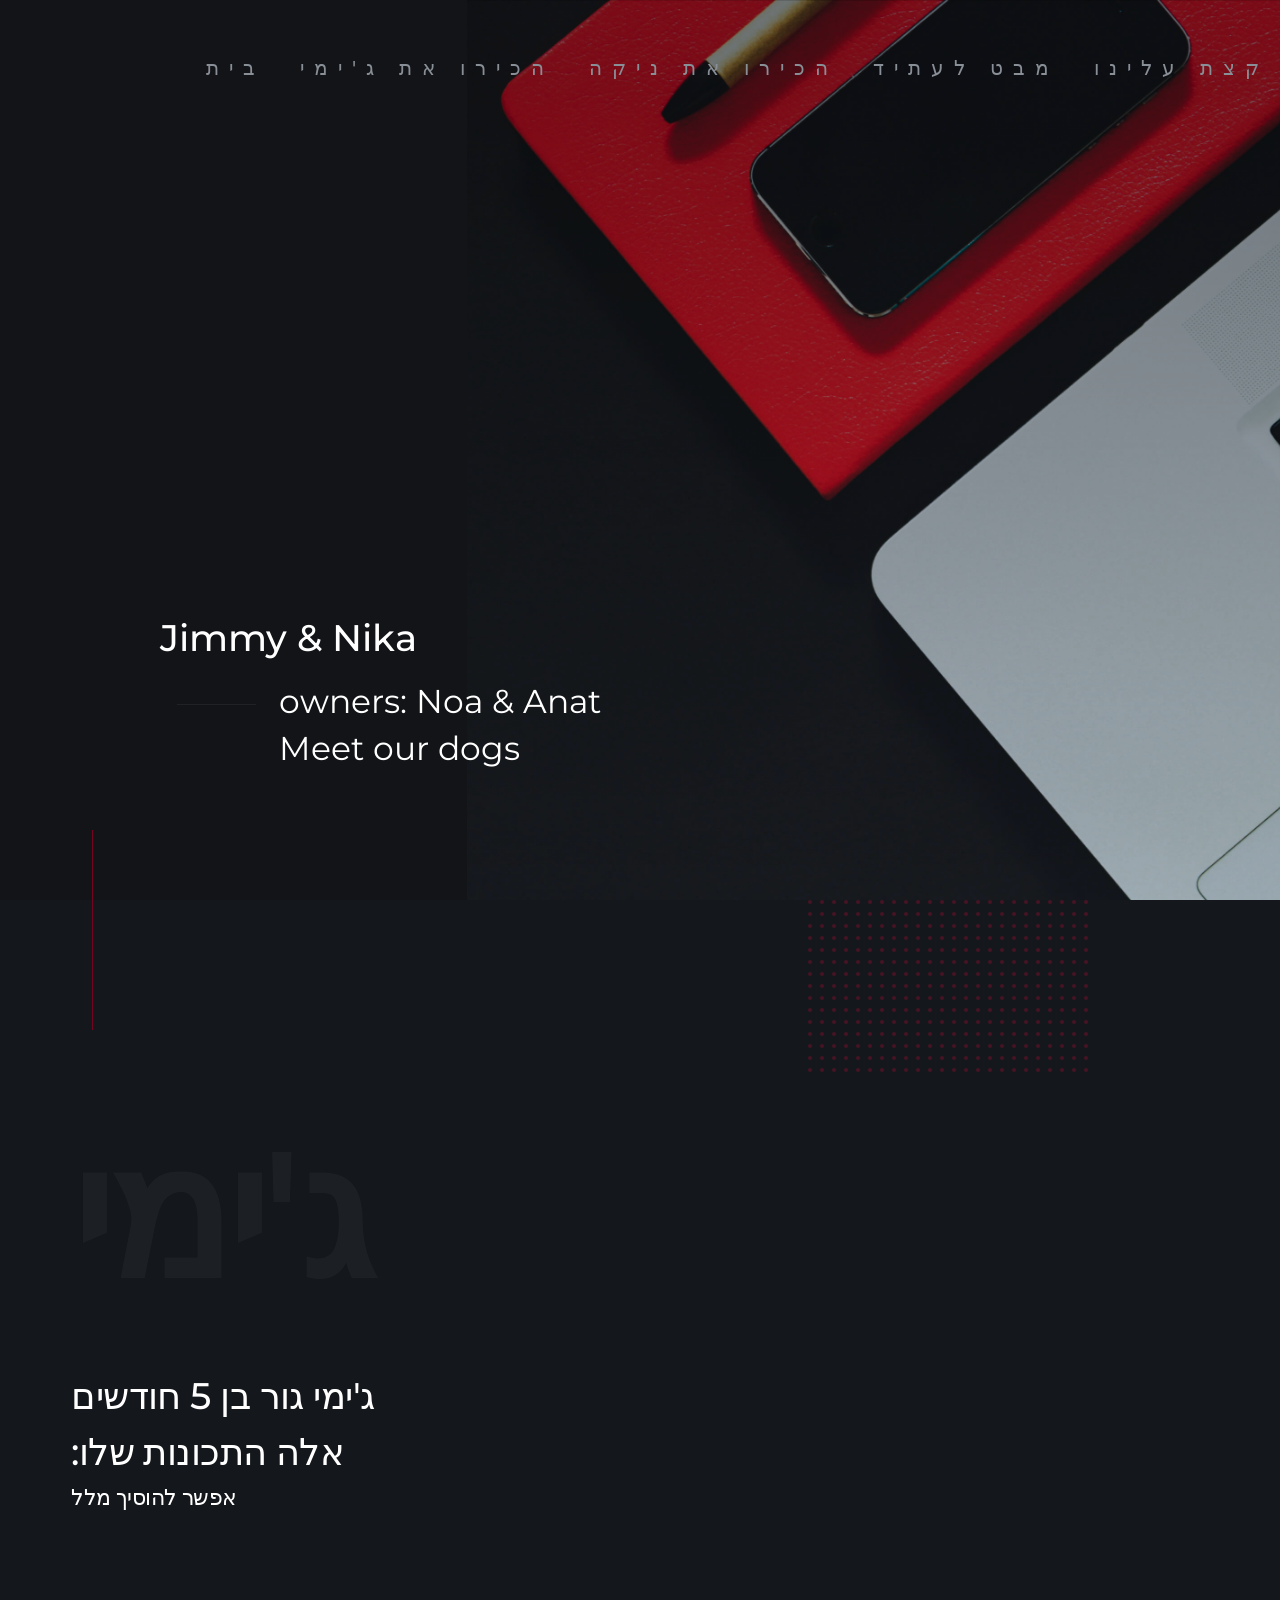
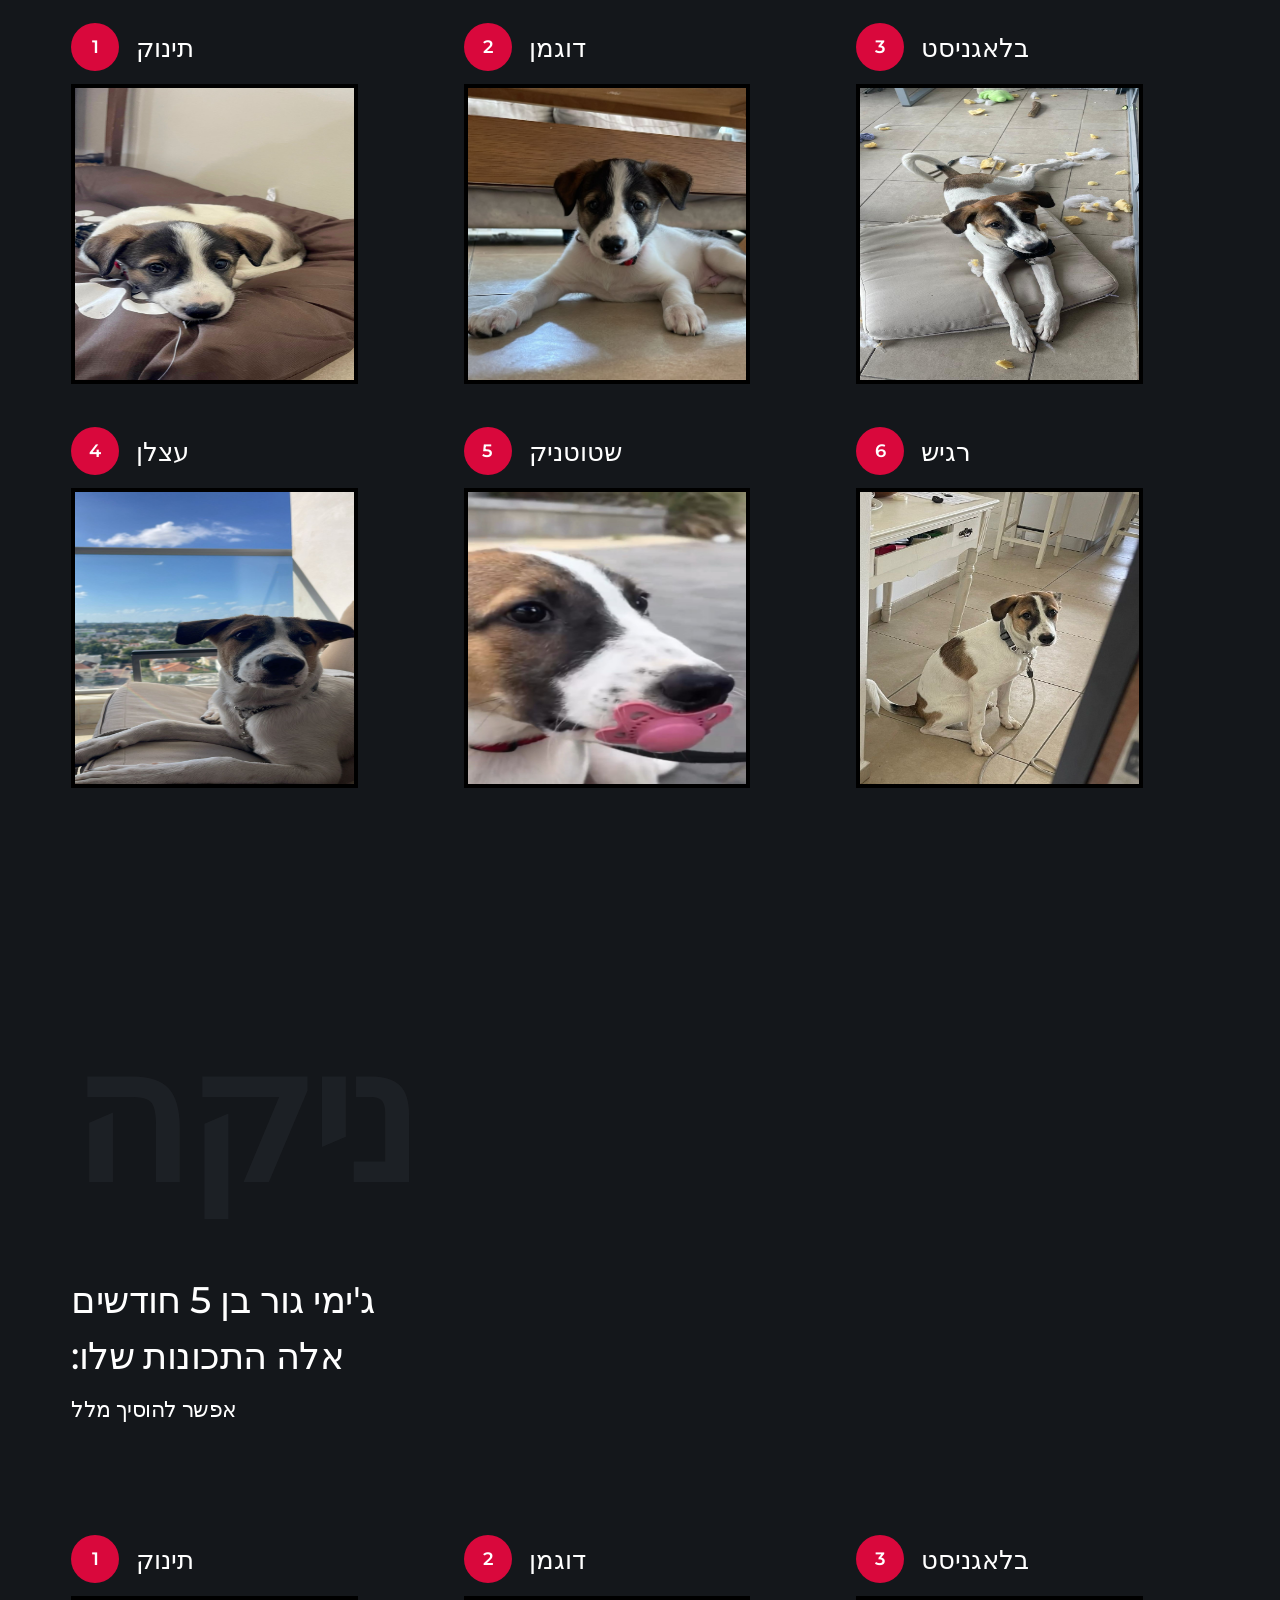
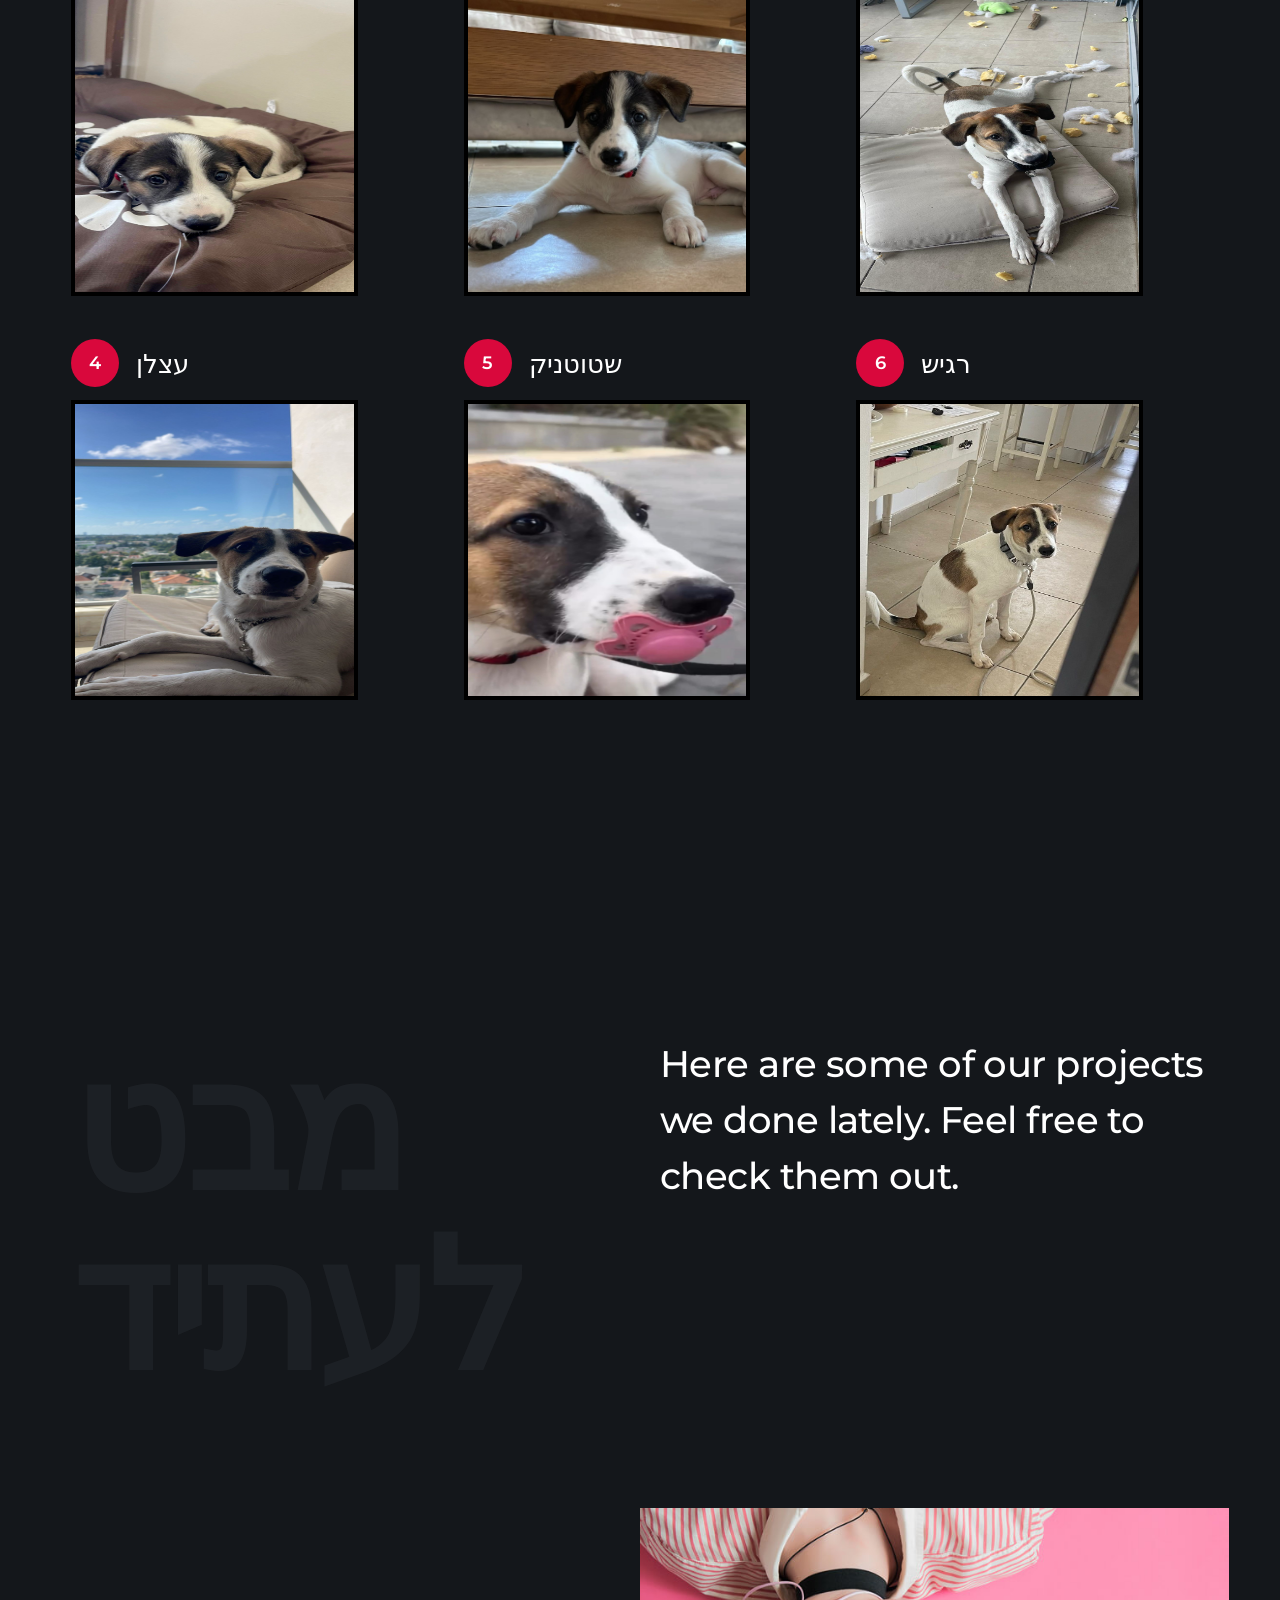
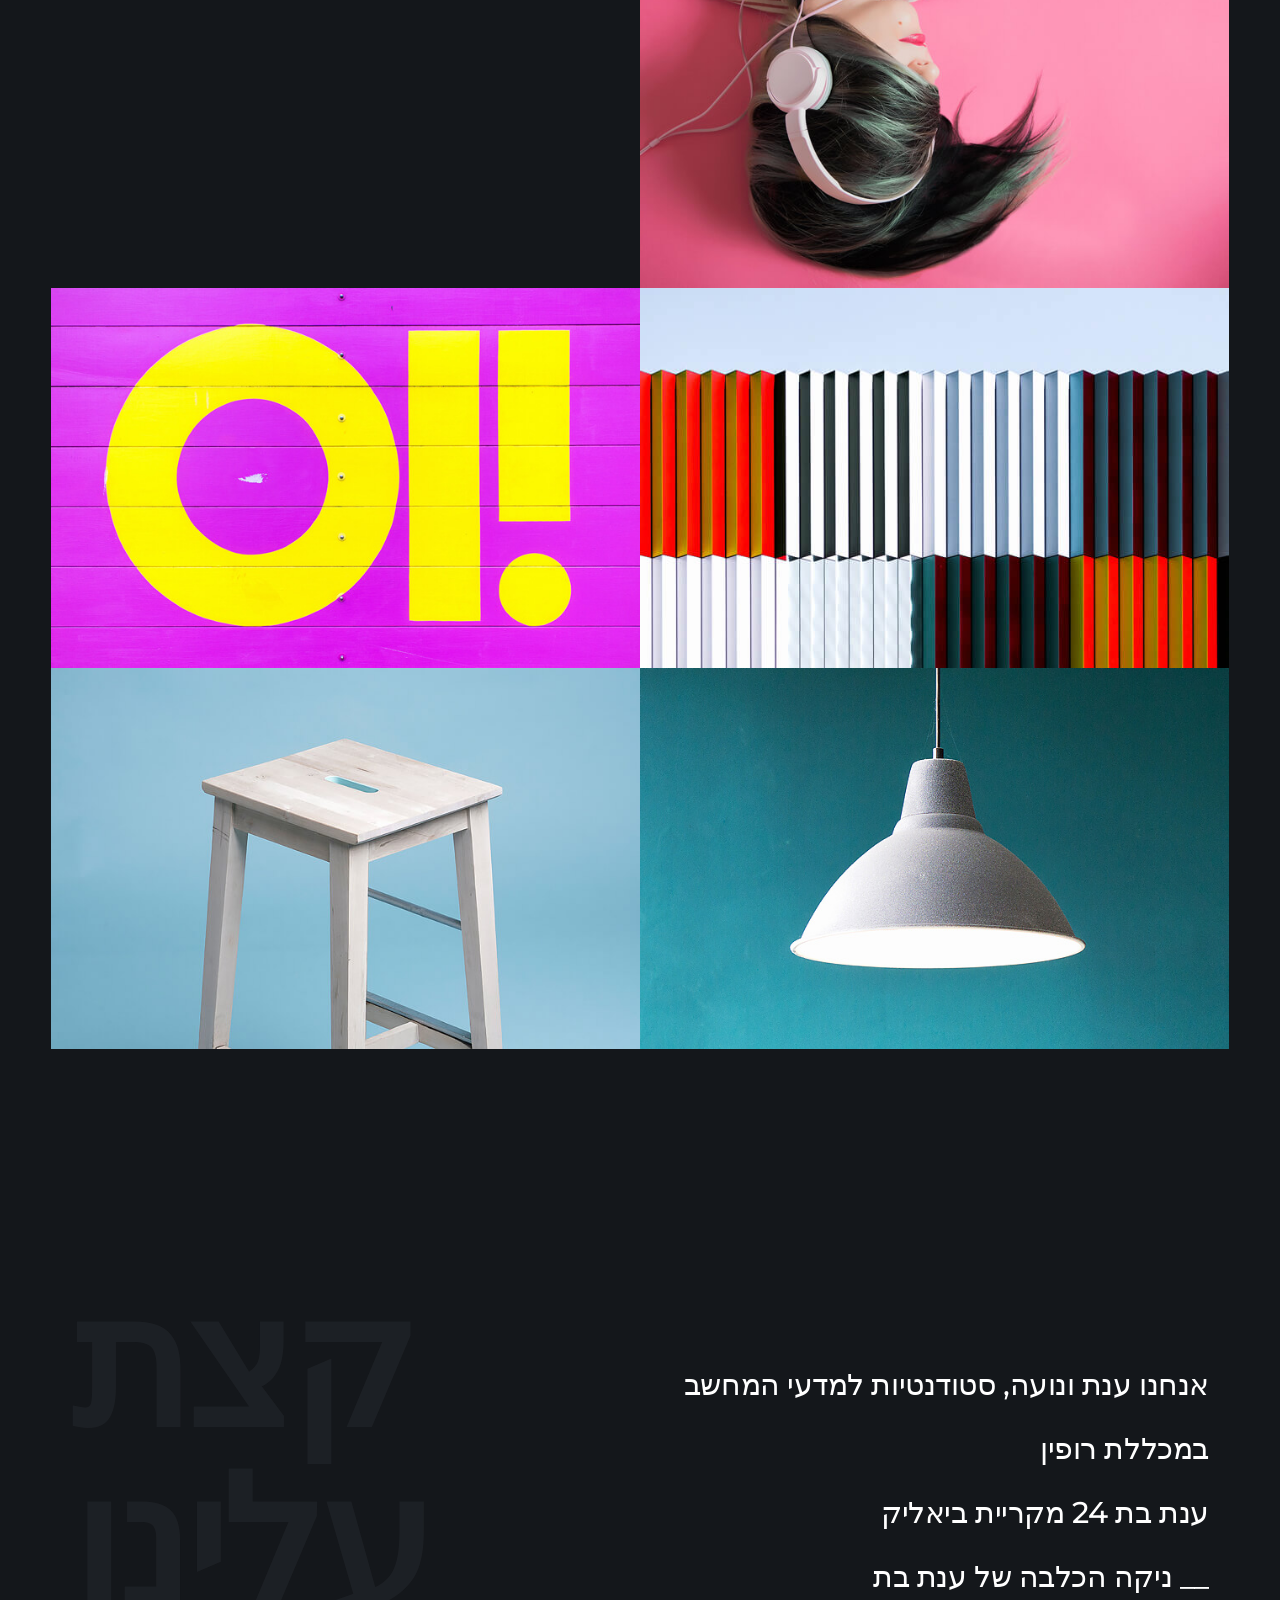
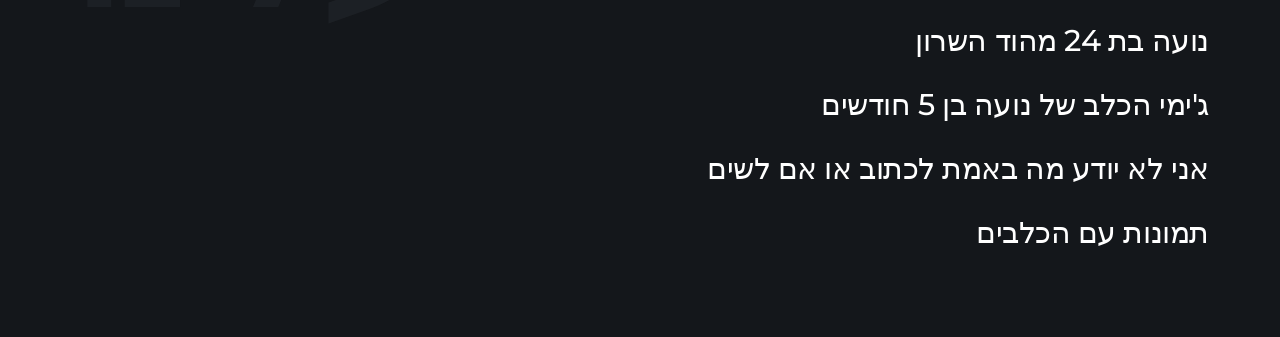
==== Flare_1_0_0/index.html @ 9a0a0ecf "לפני הסרת רקע" ====
<!DOCTYPE html>
<html class="no-js" lang="en">
<head>
    <!--- basic page needs
    ================================================ -->
    <meta charset="utf-8">
    <title>Jimmy & Nika</title>
    <meta name="description" content="">
    <meta name="author" content="">

    <!-- mobile specific metas
    ================================================== -->
    <meta name="viewport" content="width=device-width, initial-scale=1">

    <!-- CSS
    ================================================== -->
    <link rel="stylesheet" href="css/styles.css">
    <link rel="stylesheet" href="css/vendor.css">

    <!-- script
    ================================================== -->
    <script src="js/modernizr.js"></script>
    <script defer src="js/fontawesome/all.min.js"></script>

    <!-- favicons
    ================================================== -->
    <link rel="apple-touch-icon" sizes="180x180" href="apple-touch-icon.png">
    <link rel="icon" type="image/png" sizes="32x32" href="favicon-32x32.png">
    <link rel="icon" type="image/png" sizes="16x16" href="favicon-16x16.png">
    <link rel="manifest" href="site.webmanifest">

</head>

<body id="top">


    <!-- preloader
    ================================================== -->
    <div id="preloader">
        <div id="loader" class="dots-fade">
            <div></div>
            <div></div>
            <div></div>
        </div>
    </div>


    <!-- header
    ================================================== -->
    <header class="s-header">

        <div class="s-header__logo">
            <a href="index.html">

                <!--<img src="images/logo.svg" alt="Homepage">-->
            </a>
        </div>

        <div class="s-header__content">

            <nav class="s-header__nav-wrap">
                <ul class="s-header__nav">
                    <li><a class="smoothscroll" href="#hero" title="Intro">בית</a></li>
                    <li><a class="smoothscroll" href="#aboutJimmy" title="aboutJimmy">הכירו את ג'ימי </a></li>
                    <li><a class="smoothscroll" href="#aboutNika" title="aboutNika">הכירו את ניקה</a></li>
                    <li><a class="smoothscroll" href="#future" title="future">מבט לעתיד</a></li>
                    <li><a class="smoothscroll" href="#aboutUs" title="aboutUs">קצת עלינו</a></li>
                </ul>
            </nav> <!-- end s-header__nav-wrap -->

        </div> <!-- end header-content -->

        <a class="s-header__menu-toggle" href="#0"><span>Menu</span></a>

    </header> <!-- end s-header -->
    <!-- hero
    ================================================== -->
    <section id="hero" class="s-hero target-section">

        <div class="s-hero__bg">
            <div class="gradient-overlay"></div>
        </div>

        <div class="row s-hero__content">
            <div class="column">
                <h2>Jimmy & Nika</h2>

                <div class="s-hero__content-about">

                    <p>
                        owners: Noa & Anat <br>
                        Meet our dogs <br>
                    </p>

                    <!--<footer>
                        <div class="s-hero__content-social">
                            <a href="#0"><i class="fab fa-facebook-f" aria-hidden="true"></i></a>
                            <a href="#0"><i class="fab fa-twitter" aria-hidden="true"></i></a>
                            <a href="#0"><i class="fab fa-instagram" aria-hidden="true"></i></a>
                            <a href="#0"><i class="fab fa-dribbble" aria-hidden="true"></i></a>
                        </div>
                    </footer>-->
                </div>

            </div>
        </div>

        <!--<div class="s-hero__video">
            <a class="s-hero__video-link" href="https://player.vimeo.com/video/117310401?color=01aef0&amp;title=0&amp;byline=0&amp;portrait=0" data-lity="">
                <svg xmlns="http://www.w3.org/2000/svg" width="24" height="24" viewBox="0 0 24 24"><path d="M21 12l-18 12v-24z" /></svg>
                <span class="s-hero__video-text">Play Video</span>
            </a>
        </div>-->

        <!--<div class="s-hero__scroll">
            <a href="#about" class="s-hero__scroll-link smoothscroll">
                Scroll Down
            </a>
        </div>-->

    </section> <!-- end s-hero -->
    <!-- about
    ================================================== -->
    <section id="aboutJimmy" class="s-about">

        <div class="horizontal-line"></div>

        <div class="row">
            <div class="column large-12">

                <div class="section-title" data-num="ג'ימי" data-aos="fade-up">
                </div>
            </div>

            <div class="column large-6 w-900-stack s-about__intro-text">
                <h1 class="display-1" data-aos="fade-up">
                    ג'ימי גור בן 5 חודשים
                </br>
                    :אלה התכונות שלו

                <p class="lead" data-aos="fade-up">
                    אפשר להוסיך מלל
                </p>
            </div>

            <!-- <div class="column large-6 w-900-stack s-about__photo-block">
                <div class="s-about__photo" data-aos="fade-up"></div>
            </div> -->
        </div>

        <div class="row block-large-1-3 block-tab-full s-about__process item-list">
            <div class="column item item-process" data-aos="fade-up">
                <h3 class="item-title">תינוק</h3>
                <p>
                <img src="images/JimmyBaby.jpeg" class="JimmyPhoto">
                </p>
            </div>
            <div class="column item item-process" data-aos="fade-up">
                <h3 class="item-title">דוגמן</h3>
                <p>
                  <img src="images/JimmyModel.jpeg" class="JimmyPhoto">
                </p>
            </div>
            <div class="column item item-process" data-aos="fade-up">
                <h3 class="item-title">בלאגניסט</h3>
                <p>
                <img src="images/Jimmy1.jpeg" class="JimmyPhoto">

                </p>
            </div>
            <div class="column item item-process" data-aos="fade-up">
                <h3 class="item-title">עצלן</h3>
                <p>
                  <img src="images/Jimmy2.jpeg" class="JimmyPhoto">

                </p>
            </div>
             <div class="column item item-process" data-aos="fade-up">
                <h3 class="item-title">שטוטניק</h3>
                <p>
                  <img src="images/Jimmy3.jpeg" class="JimmyPhoto">

                </p>
            </div> <div class="column item item-process" data-aos="fade-up">
                <h3 class="item-title">רגיש</h3>
                <p>
                  <img src="images/JimmySad.jpeg" class="JimmyPhoto">

                </p>
            </div>
        </div>

    </section> <!-- end s-about -->
    <!-- services
    ================================================== -->
    <section id="aboutNika" class="s-services">

        <div class="row">
            <div class="column large-12">
                <div class="section-title" data-num="ניקה" data-aos="fade-up">
                    <!--<h3 class="h6">Our Expertise</h3>-->
                </div>
            </div>
         
            <div class="column large-6 w-900-stack s-about__intro-text">
                <h1 class="display-1" data-aos="fade-up">
                    ג'ימי גור בן 5 חודשים
                </br>
                    :אלה התכונות שלו

                <p class="lead" data-aos="fade-up">
                    אפשר להוסיך מלל
                </p>
            </div>

            <!-- <div class="column large-6 w-900-stack s-about__photo-block">
                <div class="s-about__photo" data-aos="fade-up"></div>
            </div> -->
        </div>

        <div class="row block-large-1-3 block-tab-full s-about__process item-list">
            <div class="column item item-process" data-aos="fade-up">
                <h3 class="item-title">תינוק</h3>
                <p>
                <img src="images/JimmyBaby.jpeg" class="JimmyPhoto">
                </p>
            </div>
            <div class="column item item-process" data-aos="fade-up">
                <h3 class="item-title">דוגמן</h3>
                <p>
                  <img src="images/JimmyModel.jpeg" class="JimmyPhoto">
                </p>
            </div>
            <div class="column item item-process" data-aos="fade-up">
                <h3 class="item-title">בלאגניסט</h3>
                <p>
                <img src="images/Jimmy1.jpeg" class="JimmyPhoto">

                </p>
            </div>
            <div class="column item item-process" data-aos="fade-up">
                <h3 class="item-title">עצלן</h3>
                <p>
                  <img src="images/Jimmy2.jpeg" class="JimmyPhoto">

                </p>
            </div>
             <div class="column item item-process" data-aos="fade-up">
                <h3 class="item-title">שטוטניק</h3>
                <p>
                  <img src="images/Jimmy3.jpeg" class="JimmyPhoto">

                </p>
            </div> <div class="column item item-process" data-aos="fade-up">
                <h3 class="item-title">רגיש</h3>
                <p>
                  <img src="images/JimmySad.jpeg" class="JimmyPhoto">

                </p>
            </div>
        </div>


    </section> <!-- end s-services -->

    <section id="future" class="s-portfolio">

        <div class="row s-porfolio__top">
            <div class="column large-6 w-900-stack">
                <div class="section-title" data-num="מבט לעתיד" data-aos="fade-up">
                </div>
            </div>
            <div class="column large-6 w-900-stack">
                <h1 class="display-1" data-aos="fade-up">
                    Here are some of our projects we done lately. Feel
                    free to check them out.
                </h1>
            </div>
        </div> <!-- end s-portfolio__top-->

        <div class="row s-portfolio__list block-large-1-2 block-tab-full collapse">

            <div class="column" data-aos="fade-up">
                <div class="folio-item">
                    <div class="folio-item__thumb">
                        <a class="folio-item__thumb-link" href="images/portfolio/gallery/g-red-wheel.jpg" title="The Red Wheel" data-size="1050x700">
                            <!--<img src="images/portfolio/red-wheel.jpg"
                                 srcset="images/portfolio/red-wheel.jpg 1x, images/portfolio/red-wheel@2x.jpg 2x" alt="">-->
                        </a>
                    </div>
                    <div class="folio-item__info">
                        <div class="folio-item__cat">Branding</div>
                        <h4 class="folio-item__title">The Red Wheel</h4>
                    </div>
                    <a href="https://www.behance.net/" title="Project Link" class="folio-item__project-link">Project Link</a>
                    <div class="folio-item__caption">
                        <p>Vero molestiae sed aut natus excepturi. Et tempora numquam. Temporibus iusto quo.Unde dolorem corrupti neque nisi.</p>
                    </div>
                </div>
            </div> <!-- end column -->
            <div class="column" data-aos="fade-up">
                <div class="folio-item">
                    <div class="folio-item__thumb">
                        <a class="folio-item__thumb-link" href="images/portfolio/gallery/g-music-life.jpg" title="Music Life" data-size="1050x700">
                            <img src="images/portfolio/music-life.jpg"
                                 srcset="images/portfolio/music-life.jpg 1x, images/portfolio/music-life@2x.jpg 2x" alt="">
                        </a>
                    </div>
                    <div class="folio-item__info">
                        <div class="folio-item__cat">Frontend Design</div>
                        <h4 class="folio-item__title">Music Life</h4>
                    </div>
                    <a href="https://www.behance.net/" title="Project Link" class="folio-item__project-link">Project Link</a>
                    <div class="folio-item__caption">
                        <p>Vero molestiae sed aut natus excepturi. Et tempora numquam. Temporibus iusto quo.Unde dolorem corrupti neque nisi.</p>
                    </div>
                </div>
            </div> <!-- end column -->
            <div class="column" data-aos="fade-up">
                <div class="folio-item">
                    <div class="folio-item__thumb">
                        <a class="folio-item__thumb-link" href="images/portfolio/gallery/g-oi-logo.jpg" Title="OI Logo" data-size="1050x700">
                            <img src="images/portfolio/oi-logo.jpg.jpg"
                                 srcset="images/portfolio/oi-logo.jpg 1x, images/portfolio/oi-logo@2x.jpg 2x" alt="">
                        </a>
                    </div>
                    <div class="folio-item__info">
                        <div class="folio-item__cat">Branding</div>
                        <h4 class="folio-item__title">OI Logo</h4>
                    </div>
                    <a href="https://www.behance.net/" title="Project Link" class="folio-item__project-link">Project Link</a>
                    <div class="folio-item__caption">
                        <p>Vero molestiae sed aut natus excepturi. Et tempora numquam. Temporibus iusto quo.Unde dolorem corrupti neque nisi.</p>
                    </div>
                </div>
            </div> <!-- end column -->
            <div class="column" data-aos="fade-up">
                <div class="folio-item">
                    <div class="folio-item__thumb">
                        <a class="folio-item__thumb-link" href="images/portfolio/gallery/g-corrugated-sheets.jpg" title="Corrugated Sheets" data-size="1050x700">
                            <img src="images/portfolio/corrugated-sheets.jpg"
                                 srcset="images/portfolio/corrugated-sheets.jpg 1x, images/portfolio/corrugated-sheets@2x.jpg 2x" alt="">
                        </a>
                    </div>
                    <div class="folio-item__info">
                        <div class="folio-item__cat">Frontend Design</div>
                        <h4 class="folio-item__title">Corrugated Sheets</h4>
                    </div>
                    <a href="https://www.behance.net/" title="Project Link" class="folio-item__project-link">Project Link</a>
                    <div class="folio-item__caption">
                        <p>Vero molestiae sed aut natus excepturi. Et tempora numquam. Temporibus iusto quo.Unde dolorem corrupti neque nisi.</p>
                    </div>
                </div>
            </div> <!-- end column -->
            <div class="column" data-aos="fade-up">
                <div class="folio-item">
                    <div class="folio-item__thumb">
                        <a class="folio-item__thumb-link" href="images/portfolio/gallery/g-woodcraft.jpg" title="Sand Dunes" data-size="1050x700">
                            <img src="images/portfolio/woodcraft.jpg"
                                 srcset="images/portfolio/woodcraft.jpg 1x, images/portfolio/woodcraft@2x.jpg 2x" alt="">
                        </a>
                    </div>
                    <div class="folio-item__info">
                        <div class="folio-item__cat">Frontend Design</div>
                        <h4 class="folio-item__title">Wooocraft</h4>
                    </div>
                    <a href="https://www.behance.net/" title="Project Link" class="folio-item__project-link">
                        Project Link
                    </a>
                    <div class="folio-item__caption">
                        <p>Vero molestiae sed aut natus excepturi. Et tempora numquam. Temporibus iusto quo.Unde dolorem corrupti neque nisi.</p>
                    </div>
                </div>
            </div> <!-- end column -->
            <div class="column" data-aos="fade-up">
                <div class="folio-item">
                    <div class="folio-item__thumb">
                        <a class="folio-item__thumb-link" href="images/portfolio/gallery/g-lamp.jpg" title="The Lamp" data-size="1050x700">
                            <img src="images/portfolio/lamp.jpg"
                                 srcset="images/portfolio/lamp.jpg 1x, images/portfolio/lamp@2x.jpg 2x" alt="">
                        </a>
                    </div>
                    <div class="folio-item__info">
                        <div class="folio-item__cat">Frontend Design</div>
                        <h4 class="folio-item__title">The Lamp</h4>
                    </div>
                    <a href="https://www.behance.net/" title="Project Link" class="folio-item__project-link">Project Link</a>
                    <div class="folio-item__caption">
                        <p>Vero molestiae sed aut natus excepturi. Et tempora numquam. Temporibus iusto quo.Unde dolorem corrupti neque nisi.</p>
                    </div>
                </div>
            </div> <!-- end column -->

        </div> <!-- folio-list -->

    </section> <!-- end s-portfolio -->


    <section id="aboutUs" class="s-portfolio">


        <div class="row s-porfolio__top">
            <div class="column large-6 w-900-stack">
                <div class="section-title" data-num="קצת עלינו" data-aos="fade-up">
                    <!--<h3 class="h3">ניקה</h3>-->
                </div>
            </div>
            <div class="column large-6 w-900-stack">
                <h1 class="textAboutUs" data-aos="fade-up">
            אנחנו ענת ונועה, סטודנטיות למדעי המחשב במכללת רופין   </br>
                ענת בת 24 מקריית ביאליק
                </br>
                ניקה הכלבה של ענת בת __ 
                </br>
                נועה בת 24 מהוד השרון
                </br>
                ג'ימי הכלב של נועה בן 5 חודשים
                </br>
                אני לא יודע מה באמת לכתוב או אם לשים תמונות עם הכלבים
            </h1>
            </div>
        </div> <!-- end s-portfolio__top-->


        <!-- זה סתם בהערה אפשר להוסיף תמונות -->
        <div class="row s-portfolio__list block-large-1-2 block-tab-full collapse">

            <div class="column" data-aos="fade-up">
                <div class="folio-item">
                    <div class="folio-item__thumb">
                        <a class="folio-item__thumb-link" href="images/portfolio/gallery/g-red-wheel.jpg" title="The Red Wheel" data-size="1050x700">
                            <!--<img src="images/portfolio/red-wheel.jpg"
                                 srcset="images/portfolio/red-wheel.jpg 1x, images/portfolio/red-wheel@2x.jpg 2x" alt="">-->
                        </a>
                    </div>
                    <div class="folio-item__info">
                        <div class="folio-item__cat">Branding</div>
                        <h4 class="folio-item__title">The Red Wheel</h4>
                    </div>
                    <a href="https://www.behance.net/" title="Project Link" class="folio-item__project-link">Project Link</a>
                    <div class="folio-item__caption">
                        <p>Vero molestiae sed aut natus excepturi. Et tempora numquam. Temporibus iusto quo.Unde dolorem corrupti neque nisi.</p>
                    </div>
                </div>
            </div> <!-- end column -->
            <!-- <div class="column" data-aos="fade-up"> -->
                <!-- <div class="folio-item">
                    <div class="folio-item__thumb">
                        <a class="folio-item__thumb-link" href="images/portfolio/gallery/g-music-life.jpg" title="Music Life" data-size="1050x700">
                            <img src="images/portfolio/music-life.jpg"
                                 srcset="images/portfolio/music-life.jpg 1x, images/portfolio/music-life@2x.jpg 2x" alt="">
                        </a>
                    </div>
                    <div class="folio-item__info">
                        <div class="folio-item__cat">Frontend Design</div>
                        <h4 class="folio-item__title">Music Life</h4>
                    </div>
                    <a href="https://www.behance.net/" title="Project Link" class="folio-item__project-link">Project Link</a>
                    <div class="folio-item__caption">
                        <p>Vero molestiae sed aut natus excepturi. Et tempora numquam. Temporibus iusto quo.Unde dolorem corrupti neque nisi.</p>
                    </div>
                </div> -->
            <!-- </div> end column -->
            <!-- <div class="column" data-aos="fade-up"> -->
                <!-- <div class="folio-item">
                    <div class="folio-item__thumb">
                        <a class="folio-item__thumb-link" href="images/portfolio/gallery/g-oi-logo.jpg" Title="OI Logo" data-size="1050x700">
                            <img src="images/portfolio/oi-logo.jpg.jpg"
                                 srcset="images/portfolio/oi-logo.jpg 1x, images/portfolio/oi-logo@2x.jpg 2x" alt="">
                        </a>
                    </div>
                    <div class="folio-item__info">
                        <div class="folio-item__cat">Branding</div>
                        <h4 class="folio-item__title">OI Logo</h4>
                    </div>
                    <a href="https://www.behance.net/" title="Project Link" class="folio-item__project-link">Project Link</a>
                    <div class="folio-item__caption">
                        <p>Vero molestiae sed aut natus excepturi. Et tempora numquam. Temporibus iusto quo.Unde dolorem corrupti neque nisi.</p>
                    </div>
                </div> -->
            <!-- </div> end column -->
            <!-- <div class="column" data-aos="fade-up"> -->
                <!-- <div class="folio-item">
                    <div class="folio-item__thumb">
                        <a class="folio-item__thumb-link" href="images/portfolio/gallery/g-corrugated-sheets.jpg" title="Corrugated Sheets" data-size="1050x700">
                            <img src="images/portfolio/corrugated-sheets.jpg"
                                 srcset="images/portfolio/corrugated-sheets.jpg 1x, images/portfolio/corrugated-sheets@2x.jpg 2x" alt="">
                        </a>
                    </div>
                    <div class="folio-item__info">
                        <div class="folio-item__cat">Frontend Design</div>
                        <h4 class="folio-item__title">Corrugated Sheets</h4>
                    </div>
                    <a href="https://www.behance.net/" title="Project Link" class="folio-item__project-link">Project Link</a>
                    <div class="folio-item__caption">
                        <p>Vero molestiae sed aut natus excepturi. Et tempora numquam. Temporibus iusto quo.Unde dolorem corrupti neque nisi.</p>
                    </div> -->
                <!-- </div> -->
            <!-- </div> end column -->
            <!-- <div class="column" data-aos="fade-up"> -->
                <!-- <div class="folio-item">
                    <div class="folio-item__thumb">
                        <a class="folio-item__thumb-link" href="images/portfolio/gallery/g-woodcraft.jpg" title="Sand Dunes" data-size="1050x700">
                            <img src="images/portfolio/woodcraft.jpg"
                                 srcset="images/portfolio/woodcraft.jpg 1x, images/portfolio/woodcraft@2x.jpg 2x" alt="">
                        </a>
                    </div>
                    <div class="folio-item__info">
                        <div class="folio-item__cat">Frontend Design</div>
                        <h4 class="folio-item__title">Wooocraft</h4>
                    </div>
                    <a href="https://www.behance.net/" title="Project Link" class="folio-item__project-link">
                        Project Link
                    </a>
                    <div class="folio-item__caption">
                        <p>Vero molestiae sed aut natus excepturi. Et tempora numquam. Temporibus iusto quo.Unde dolorem corrupti neque nisi.</p>
                    </div> -->
                <!-- </div> -->
            <!-- </div> end column -->
            <!-- <div class="column" data-aos="fade-up"> -->
                <!-- <div class="folio-item">
                    <div class="folio-item__thumb">
                        <a class="folio-item__thumb-link" href="images/portfolio/gallery/g-lamp.jpg" title="The Lamp" data-size="1050x700">
                            <img src="images/portfolio/lamp.jpg"
                                 srcset="images/portfolio/lamp.jpg 1x, images/portfolio/lamp@2x.jpg 2x" alt="">
                        </a>
                    </div>
                    <div class="folio-item__info">
                        <div class="folio-item__cat">Frontend Design</div>
                        <h4 class="folio-item__title">The Lamp</h4>
                    </div>
                    <a href="https://www.behance.net/" title="Project Link" class="folio-item__project-link">Project Link</a>
                    <div class="folio-item__caption">
                        <p>Vero molestiae sed aut natus excepturi. Et tempora numquam. Temporibus iusto quo.Unde dolorem corrupti neque nisi.</p>
                    </div>
                </div> -->
            <!-- </div> end column -->

        <!-- </div> folio-list -->

    <!-- </section> end s-portfolio -->
    <!-- clients
    ================================================== -->
   
   
    <!-- <div class="row clients-outer">
            <div class="column">
                <div class="clients" data-aos="fade-up">

                    <a href="#0" title="" class="clients__slide"><img src="images/icons/clients/dropbox.svg" /></a>
                    <a href="#0" title="" class="clients__slide"><img src="images/icons/clients/atom.svg" /></a>
                    <a href="#0" title="" class="clients__slide"><img src="images/icons/clients/github.svg" /></a>
                    <a href="#0" title="" class="clients__slide"><img src="images/icons/clients/redhat.svg" /></a>
                    <a href="#0" title="" class="clients__slide"><img src="images/icons/clients/medium.svg" /></a>
                    <a href="#0" title="" class="clients__slide"><img src="images/icons/clients/messenger.svg" /></a>
                    <a href="#0" title="" class="clients__slide"><img src="images/icons/clients/steam.svg" /></a>
                    <a href="#0" title="" class="clients__slide"><img src="images/icons/clients/spotify.svg" /></a> -->

                <!-- </div> end clients -->
            <!-- </div> end column -->
        <!-- </div> end clients-outer -->

        <!-- <div class="row testimonials collapse">

            <div class="column large-12">

                <div class="testimonial-slider" data-aos="fade-up">

                    <div class="testimonial-slider__slide">
                        <p>
                            Molestiae incidunt consequatur quis ipsa autem nam sit enim magni. Voluptas tempore rem.
                            Explicabo a quaerat sint autem dolore ducimus ut consequatur neque.  Nisi dolores quaerat fuga rem nihil nostrum.
                            Laudantium quia consequatur molestias delectus culpa.
                        </p>
                        <div class="testimonial-slider__author">
                            <img src="images/avatars/user-02.jpg" alt="Author image" class="testimonial-slider__avatar">
                            <cite class="testimonial-slider__cite">
                                <strong>Tim Cook</strong>
                                <span>CEO, Apple</span>
                            </cite>
                        </div>
                    </div> <!-- end testimonials__slide -->
<!-- 
                    <div class="testimonial-slider__slide">
                        <p>
                            Excepturi nam cupiditate culpa doloremque deleniti repellat. Veniam quos repellat voluptas animi adipisci.
                            Nisi eaque consequatur. Voluptatem dignissimos ut ducimus accusantium perspiciatis.
                            Quasi voluptas eius distinctio. Atque eos maxime.
                        </p>
                        <div class="testimonial-slider__author">
                            <img src="images/avatars/user-01.jpg" alt="Author image" class="testimonial-slider__avatar">
                            <cite class="testimonial-slider__cite">
                                <strong>Sundar Pichai</strong>
                                <span>CEO, Google</span>
                            </cite>
                        </div> -->
                    <!-- </div> end testimonials__slide -->

                    <!-- <div class="testimonial-slider__slide">
                        <p>
                            Repellat dignissimos libero. Qui sed at corrupti expedita voluptas odit. Nihil ea quia nesciunt. Ducimus aut sed ipsam.
                            Autem eaque officia cum exercitationem sunt voluptatum accusamus. Quasi voluptas eius distinctio.
                            Voluptatem dignissimos ut.
                        </p>
                        <div class="testimonial-slider__author">
                            <img src="images/avatars/user-04.jpg" alt="Author image" class="testimonial-slider__avatar">
                            <cite class="testimonial-slider__cite">
                                <strong>Satya Nadella</strong>
                                <span>CEO, Microsoft</span>
                            </cite>
                        </div> -->
                    <!-- </div> end testimonials__slide -->

                    <!-- <div class="testimonial-slider__slide">
                        <p>
                            Nunc interdum lacus sit amet orci. Vestibulum dapibus nunc ac augue. Fusce vel dui. In ac felis
                            quis tortor malesuada pretium. Curabitur vestibulum aliquam leo. Qui sed at corrupti expedita voluptas odit.
                            Nihil ea quia nesciunt. Ducimus aut sed ipsam.
                        </p>
                        <div class="testimonial-slider__author">
                            <img src="images/avatars/user-05.jpg" alt="Author image" class="testimonial-slider__avatar">
                            <cite class="testimonial-slider__cite">
                                <strong>Jeff Bezos</strong>
                                <span>CEO, Amazon</span>
                            </cite>
                        </div> -->
                    <!-- </div> end testimonials__slide -->

                <!-- </div> end testimonial slider -->

            <!-- </div> end column -->

        <!-- </div> end row 


    </div> end s-clients -->
    <!-- contact
    ================================================== -->
    <!-- <section class="s-contact"> -->
<!-- 
        <div class="row narrower s-contact__top h-text-center">
            <div class="column">
                <h3 class="h6">Get In Touch</h3>
                <h1 class="display-1">
                    Have an idea or an epic project in mind? Talk to
                    us. Let us work together and make something great.
                    Shoot us a message at
                </h1>
            </div> -->
        <!-- </div> s-footer__top -->

        <!-- <div class="row h-text-center">
            <div class="column">
                <p class="s-contact__email">
                    <a href="mailto:#0">hello@flare.com</a>
                </p>
            </div>
        </div> -->

    <!-- </section> -->
    <!-- footer
    ================================================== -->
<!-- 
    <footer class="s-footer">
        <div id="aboutUs" class="row row-y-top">

            <div class="column large-8 medium-12">
                <div class="row">
                    <div class="column large-7 tab-12 s-footer__block">
                        <h4 class="h6">Where to Find Us</h4>

                        <p>
                            1600 Amphitheatre Parkway <br>
                            Mountain View, California <br>
                            94043  US <br>
                            <a href="tel:197-543-2345">+197 543 2345</a>
                        </p>
                    </div>

                    <div class="column large-5 tab-12 s-footer__block">
                        <h4 class="h6">Follow Us</h4>

                        <ul class="s-footer__list">
                            <li><a href="#0">Facebook</a></li>
                            <li><a href="#0">Twitter</a></li>
                            <li><a href="#0">Instagram</a></li>
                            <li><a href="#0">Dribbble</a></li>
                        </ul>
                    </div>
                </div>
            </div>

            <div class="column large-4 medium-12 s-footer__block--end">
                <a href="mailto:#0" class="btn h-full-width">Let's Talk</a>

                <div class="ss-copyright">
                    <span>Copyright Flare 2020</span>
                    <span>Design by <a href="https://www.styleshout.com/">StyleShout</a></span>
                </div>
            </div>

            <div class="ss-go-top">
                <a class="smoothscroll" title="Back to Top" href="#top">
                    top
                </a>
            </div> end ss-go-top -->

        <!-- </div>
    </footer>  -->


    <!-- photoswipe background
    ================================================== -->
    <!-- <div aria-hidden="true" class="pswp" role="dialog" tabindex="-1">

        <div class="pswp__bg"></div>
        <div class="pswp__scroll-wrap">

            <div class="pswp__container">
                <div class="pswp__item"></div>
                <div class="pswp__item"></div>
                <div class="pswp__item"></div>
            </div>

            <div class="pswp__ui pswp__ui--hidden">
                <div class="pswp__top-bar">
                    <div class="pswp__counter"></div><button class="pswp__button pswp__button--close" title="Close (Esc)"></button> <button class="pswp__button pswp__button--share" title="Share"></button> <button class="pswp__button pswp__button--fs" title="Toggle fullscreen"></button> <button class="pswp__button pswp__button--zoom" title="Zoom in/out"></button>
                    <div class="pswp__preloader">
                        <div class="pswp__preloader__icn">
                            <div class="pswp__preloader__cut">
                                <div class="pswp__preloader__donut"></div>
                            </div>
                        </div>
                    </div>
                </div>
                <div class="pswp__share-modal pswp__share-modal--hidden pswp__single-tap">
                    <div class="pswp__share-tooltip"></div>
                </div><button class="pswp__button pswp__button--arrow--left" title="Previous (arrow left)"></button> <button class="pswp__button pswp__button--arrow--right" title="Next (arrow right)"></button>
                <div class="pswp__caption">
                    <div class="pswp__caption__center"></div>
                </div>
            </div>

        </div> -->

    <!-- </div> end photoSwipe background -->
    <!-- Java Script
    ================================================== -->
    <script src="js/jquery-3.2.1.min.js"></script>
    <script src="js/plugins.js"></script>
    <script src="js/main.js"></script>

</body>

</html>
---- Flare_1_0_0/css/styles.css ----
/* =================================================================== 
 * Flare Main Stylesheet
 * Template Ver. 1.0.0
 * 03-19-2020
 * ------------------------------------------------------------------
 *
 * TOC:
 * # settings and variables
 *      ## fonts
 *      ## colors
 *      ## vertical spacing and typescale
 *      ## grid variables
 * # normalize
 * # basic/base setup styles
 *      ## media
 *      ## typography resets
 *      ## links
 *      ## inputs
 * # Grid v3.0.0
 *      ## medium screen devices
 *      ## tablets
 *      ## mobile devices
 *      ## small mobile devices <= 400px
 * # block grids
 *      ## block grids - medium screen devices
 *      ## block grids - tablets
 *      ## block grids - mobile devices
 *      ## block grids - small mobile devices <= 400px
 * # MISC
 * # custom grid, block grid STACK breakpoints 
 * # base style overrides
 *      ## links
 * # typography & general theme styles
 *      ## lists
 *      ## responsive video container
 *      ## floated image
 *      ## tables
 *      ## spacing
 * # preloader
 * # forms 
 *      ## style placeholder text
 *      ## change autocomplete styles in Chrome
 * # buttons
 * # additional components
 *      ## additional typo styles
 *      ## skillbars
 *      ## alert box
 * # common and reusable styles
 *      ## item list 
 *      ## slick slider 
 * # site header
 *      ## header logo
 *      ## main navigation
 *      ## mobile menu toggle
 *      ## header contact button
 * # hero
 *      ## hero content
 *      ## hero video
 *      ## hero scroll
 *      ## animate intro content
 *      ## animations
 * # about
 *      ## about photo
 *      ## about process
 * # services
 * # portfolio
 *      ## portfolio list
 * # clients
 *      ## clients slider
 *      ## testimonials
 * # contact
 * # footer
 *      ## footer block
 *      ## footer list
 *      ## copyright
 *      ## go top
 *
 * ------------------------------------------------------------------ */



/* ===================================================================
 * # settings and variables
 *
 * ------------------------------------------------------------------- */

/* ------------------------------------------------------------------- 
 * ## fonts
 * ------------------------------------------------------------------- */

@import url("https://fonts.googleapis.com/css?family=Montserrat:300,300i,400,400i,500,500i,600,600i,700,700i|Nunito+Sans:300,300i,400,400i,600,600i,700,700i&display=swap");

:root {
    --font-1: "Nunito Sans", sans-serif;
    --font-2: "Montserrat", sans-serif;

    /* monospace
     */
    --font-mono: Consolas, "Andale Mono", Courier, "Courier New", monospace;
}


/* ------------------------------------------------------------------- 
 * ## colors
 * ------------------------------------------------------------------- */
:root {

    /* color-1(#d9083c)
     * color-2(#eb5e55)
     * color-3(#f2d0a4)
     */
    --color-1: hsla(345, 93%, 44%, 1);
    --color-2: hsla(4, 79%, 63%, 1);
    --color-3: hsla(34, 75%, 80%, 1);

    /* theme color variations
     */
    --color-1-lighter: hsla(345, 93%, 64%, 1);
    --color-1-light  : hsla(345, 93%, 54%, 1);
    --color-1-dark   : hsla(345, 93%, 34%, 1);
    --color-1-darker : hsla(345, 93%, 24%, 1);
    --color-2-lighter: hsla(4, 79%, 83%, 1);
    --color-2-light  : hsla(4, 79%, 73%, 1);
    --color-2-dark   : hsla(4, 79%, 53%, 1);
    --color-2-darker : hsla(4, 79%, 43%, 1);

    /* feedback colors
     * color-error(#ffd1d2), color-success(#c8e675), 
     * color-info(#d7ecfb), color-notice(#fff099)
     */
    --color-error          : hsla(359, 100%, 91%, 1);
    --color-success        : hsla(76, 69%, 68%, 1);
    --color-info           : hsla(205, 82%, 91%, 1);
    --color-notice         : hsla(51, 100%, 80%, 1);
    --color-error-content  : hsla(359, 50%, 50%, 1);
    --color-success-content: hsla(76, 29%, 28%, 1);
    --color-info-content   : hsla(205, 32%, 31%, 1);
    --color-notice-content : hsla(51, 30%, 30%, 1);

    /* shades 
     * generated using 
     * Tint & Shade Generator 
     * (https://maketintsandshades.com/)
     */
    --color-black  : #000000;
    --color-gray-19: #0b0b0c;
    --color-gray-18: #161719;
    --color-gray-17: #202225;
    --color-gray-16: #2b2e32;
    --color-gray-15: #363a3f;
    --color-gray-14: #41454b;
    --color-gray-13: #4c5158;
    --color-gray-12: #565c64;
    --color-gray-11: #616871;
    --color-gray-10: #6c737d;
    --color-gray-9 : #7b818a;
    --color-gray-8 : #898f97;
    --color-gray-7 : #989da4;
    --color-gray-6 : #a7abb1;
    --color-gray-5 : #b6b9be;
    --color-gray-4 : #c4c7cb;
    --color-gray-3 : #d3d5d8;
    --color-gray-2 : #e2e3e5;
    --color-gray-1 : #f0f1f2;
    --color-white  : #ffffff;

    /* text
     */
    --color-text       : var(--color-gray-10);
    --color-text-dark  : var(--color-white);
    --color-text-light : var(--color-gray-12);
    --color-placeholder: var(--color-gray-11);

    /* buttons
     */
    --color-btn                   : var(--color-gray-15);
    --color-btn-text              : var(--color-white);
    --color-btn-hover             : var(--color-white);
    --color-btn-hover-text        : var(--color-black);
    --color-btn-primary           : var(--color-1);
    --color-btn-primary-text      : var(--color-white);
    --color-btn-primary-hover     : var(--color-white);
    --color-btn-primary-hover-text: var(--color-black);
    --color-btn-stroke            : var(--color-white);
    --color-btn-stroke-text       : var(--color-white);
    --color-btn-stroke-hover      : var(--color-white);
    --color-btn-stroke-hover-text : var(--color-black);

    /* others
     */
    --color-body  : var(--color-1);
    --color-bg    : #14171B;
    --color-border: var(--color-gray-17);
}


/* ------------------------------------------------------------------- 
 * ## vertical spacing and typescale
 * ------------------------------------------------------------------- */
:root {

    /* spacing
     * base font size: 18px 
     * vertical space unit : 32px
     */
    --base-size     : 62.5%;
    --base-font-size: 1.8rem;
    --space         : 3.2rem;

    /* vertical spacing 
     */
    --vspace-0_25: calc(0.25 * var(--space));
    --vspace-0_5 : calc(0.5 * var(--space));
    --vspace-0_75: calc(0.75 * var(--space));
    --vspace-1   : calc(var(--space));
    --vspace-1_25: calc(1.25 * var(--space));
    --vspace-1_5 : calc(1.5 * var(--space));
    --vspace-1_75: calc(1.75 * var(--space));
    --vspace-2   : calc(2 * var(--space));
    --vspace-2_5 : calc(2.5 * var(--space));
    --vspace-3   : calc(3 * var(--space));
    --vspace-3_5 : calc(3.5 * var(--space));
    --vspace-4   : calc(4 * var(--space));

    /* type scale
     * ratio 1:2 | base: 18px
     * -------------------------------------------------------
     *
     * --text-display-3 = (77.40px)
     * --text-display-2 = (64.50px)
     * --text-display-1 = (53.75px)
     * --text-xxxl      = (44.79px)
     * --text-xxl       = (37.32px)
     * --text-xl        = (31.10px)
     * --text-lg        = (25.92px)
     * --text-md        = (21.60px)
     * --text-size      = (18.00px) BASE
     * --text-sm        = (15.00px)
     * --text-xs        = (12.50px)
     *
     * -------------------------------------------------------
     */
    --text-scale-ratio: 1.2;
    --text-size       : var(--base-font-size);
    --text-xs         : calc((var(--text-size) / var(--text-scale-ratio)) / var(--text-scale-ratio));
    --text-sm         : calc(var(--text-xs) * var(--text-scale-ratio));
    --text-md         : calc(var(--text-sm) * var(--text-scale-ratio) * var(--text-scale-ratio));
    --text-lg         : calc(var(--text-md) * var(--text-scale-ratio));
    --text-xl         : calc(var(--text-lg) * var(--text-scale-ratio));
    --text-xxl        : calc(var(--text-xl) * var(--text-scale-ratio));
    --text-xxxl       : calc(var(--text-xxl) * var(--text-scale-ratio));
    --text-display-1  : calc(var(--text-xxxl) * var(--text-scale-ratio));
    --text-display-2  : calc(var(--text-display-1) * var(--text-scale-ratio));
    --text-display-3  : calc(var(--text-display-2) * var(--text-scale-ratio));

    /* default button height
     */
    --vspace-btn: var(--vspace-2);
}

/* on mobile devices below 480px
 */
@media screen and (max-width: 480px) {
    :root {
        --base-font-size: 1.6rem;
        --space         : 2.8rem;
    }
}


/* ------------------------------------------------------------------- 
 * ## grid variables
 * ------------------------------------------------------------------- */
:root {

    /* widths for rows and containers
     */
    --width-full    : 100%;
    --width-max     : 1200px;
    --width-wide    : 1400px;
    --width-wider   : 1600px;
    --width-widest  : 1800px;
    --width-narrow  : 1000px;
    --width-narrower: 900px;
    --width-grid-max: var(--width-max);

    /* gutters
     */
    --gutter-lg : 2rem;
    --gutter-md : 1.6rem;
    --gutter-mob: 1rem;
}



/* ==========================================================================
 * # normalize
 * normalize.css v8.0.1 | MIT License |
 * github.com/necolas/normalize.css
 *
 * -------------------------------------------------------------------------- */

/* ------------------------------------------------------------------- 
 * ## document
 * ------------------------------------------------------------------- */

/* 1. Correct the line height in all browsers.
 * 2. Prevent adjustments of font size after orientation changes in iOS.*/

html {
    line-height: 1.15;
    /* 1 */
    -webkit-text-size-adjust: 100%;
    /* 2 */
}

/* ------------------------------------------------------------------- 
 * ## sections
 * ------------------------------------------------------------------- */

/* Remove the margin in all browsers. */

body {
    margin: 0;
}

/* Render the `main` element consistently in IE. */

main {
    display: block;
}

/* Correct the font size and margin on `h1` elements within `section` and
 * `article` contexts in Chrome, Firefox, and Safari. */

h1 {
    font-size: 2em;
    margin: 0.67em 0;
}

/* ------------------------------------------------------------------- 
 * ## grouping
 * ------------------------------------------------------------------- */

/* 1. Add the correct box sizing in Firefox.
 * 2. Show the overflow in Edge and IE. */

hr {
    -webkit-box-sizing: content-box;
    box-sizing: content-box;
    /* 1 */
    height: 0;
    /* 1 */
    overflow: visible;
    /* 2 */
}

/* 1. Correct the inheritance and scaling of font size in all browsers.
 * 2. Correct the odd `em` font sizing in all browsers. */

pre {
    font-family: monospace, monospace;
    /* 1 */
    font-size: 1em;
    /* 2 */
}

/* ------------------------------------------------------------------- 
 * ## text-level semantics
 * ------------------------------------------------------------------- */

/* Remove the gray background on active links in IE 10. */

a {
    background-color: transparent;
}

/* 1. Remove the bottom border in Chrome 57-
 * 2. Add the correct text decoration in Chrome, Edge, IE, Opera, and Safari. */

abbr[title] {
    border-bottom: none;
    /* 1 */
    text-decoration: underline;
    /* 2 */
    -webkit-text-decoration: underline dotted;
    text-decoration: underline dotted;
    /* 2 */
}

/* Add the correct font weight in Chrome, Edge, and Safari. */

b, strong {
    font-weight: bolder;
}

/* 1. Correct the inheritance and scaling of font size in all browsers.
 * 2. Correct the odd `em` font sizing in all browsers. */

code, kbd, samp {
    font-family: monospace, monospace;
    /* 1 */
    font-size: 1em;
    /* 2 */
}

/* Add the correct font size in all browsers. */

small {
    font-size: 80%;
}

/* Prevent `sub` and `sup` elements from affecting the line height in
 * all browsers. */

sub, sup {
    font-size: 75%;
    line-height: 0;
    position: relative;
    vertical-align: baseline;
}

sub {
    bottom: -0.25em;
}

sup {
    top: -0.5em;
}

/* ------------------------------------------------------------------- 
 * ## embedded content
 * ------------------------------------------------------------------- */

/* Remove the border on images inside links in IE 10. */

img {
    border-style: none;
}

/* ------------------------------------------------------------------- 
 * ## forms
 * ------------------------------------------------------------------- */

/* 1. Change the font styles in all browsers.
 * 2. Remove the margin in Firefox and Safari. */

button, input, optgroup, select, textarea {
    font-family: inherit;
    /* 1 */
    font-size: 100%;
    /* 1 */
    line-height: 1.15;
    /* 1 */
    margin: 0;
    /* 2 */
}

/* Show the overflow in IE.
 * 1. Show the overflow in Edge. */

button, input {
    /* 1 */
    overflow: visible;
}

/* Remove the inheritance of text transform in Edge, Firefox, and IE.
 * 1. Remove the inheritance of text transform in Firefox. */

button, select {
    /* 1 */
    text-transform: none;
}

/* Correct the inability to style clickable types in iOS and Safari. */

button, [type="button"], [type="reset"], [type="submit"] {
    -webkit-appearance: button;
}

/* Remove the inner border and padding in Firefox. */

button::-moz-focus-inner, [type="button"]::-moz-focus-inner, [type="reset"]::-moz-focus-inner, [type="submit"]::-moz-focus-inner {
    border-style: none;
    padding: 0;
}

/* Restore the focus styles unset by the previous rule. */

button:-moz-focusring, [type="button"]:-moz-focusring, [type="reset"]:-moz-focusring, [type="submit"]:-moz-focusring {
    outline: 1px dotted ButtonText;
}

/* Correct the padding in Firefox. */

fieldset {
    padding: 0.35em 0.75em 0.625em;
}

/* 1. Correct the text wrapping in Edge and IE.
 * 2. Correct the color inheritance from `fieldset` elements in IE.
 * 3. Remove the padding so developers are not caught out when they zero out
 *    `fieldset` elements in all browsers. */

legend {
    -webkit-box-sizing: border-box;
    box-sizing: border-box;
    /* 1 */
    color: inherit;
    /* 2 */
    display: table;
    /* 1 */
    max-width: 100%;
    /* 1 */
    padding: 0;
    /* 3 */
    white-space: normal;
    /* 1 */
}

/* Add the correct vertical alignment in Chrome, Firefox, and Opera. */

progress {
    vertical-align: baseline;
}

/* Remove the default vertical scrollbar in IE 10+. */

textarea {
    overflow: auto;
}

/* 1. Add the correct box sizing in IE 10.
 * 2. Remove the padding in IE 10. */

[type="checkbox"], [type="radio"] {
    -webkit-box-sizing: border-box;
    box-sizing: border-box;
    /* 1 */
    padding: 0;
    /* 2 */
}

/* Correct the cursor style of increment and decrement buttons in Chrome. */

[type="number"]::-webkit-inner-spin-button, [type="number"]::-webkit-outer-spin-button {
    height: auto;
}

/* 1. Correct the odd appearance in Chrome and Safari.
 * 2. Correct the outline style in Safari. */

[type="search"] {
    -webkit-appearance: textfield;
    /* 1 */
    outline-offset: -2px;
    /* 2 */
}

/* Remove the inner padding in Chrome and Safari on macOS. */

[type="search"]::-webkit-search-decoration {
    -webkit-appearance: none;
}

/* 1. Correct the inability to style clickable types in iOS and Safari.
 * 2. Change font properties to `inherit` in Safari. */

::-webkit-file-upload-button {
    -webkit-appearance: button;
    /* 1 */
    font: inherit;
    /* 2 */
}

/* ------------------------------------------------------------------- 
 * ## interactive
 * ------------------------------------------------------------------- */

/* Add the correct display in Edge, IE 10+, and Firefox. */

details {
    display: block;
}

/* Add the correct display in all browsers. */

summary {
    display: list-item;
}

/* ------------------------------------------------------------------- 
 * ## misc
 * ------------------------------------------------------------------- */

/* Add the correct display in IE 10+. */

template {
    display: none;
}

/* Add the correct display in IE 10. */

[hidden] {
    display: none;
}



/* ===================================================================
 * # basic/base setup styles
 *
 * ------------------------------------------------------------------- */
html {
    font-size: 62.5%;
    -webkit-box-sizing: border-box;
    box-sizing: border-box;
}

*, *::before, *::after {
    -webkit-box-sizing: inherit;
    box-sizing: inherit;
}

body {
    font-weight: normal;
    line-height: 1;
    word-wrap: break-word;
    -moz-font-smoothing: grayscale;
    -moz-osx-font-smoothing: grayscale;
    -webkit-font-smoothing: antialiased;
    -webkit-overflow-scrolling: touch;
    -webkit-text-size-adjust: none;
}


/* ------------------------------------------------------------------- 
 * ## media
 * ------------------------------------------------------------------- */
svg, img, video embed, iframe, object {
    max-width: 100%;
    height: auto;
}


/* ------------------------------------------------------------------- 
 * ## typography resets
 * ------------------------------------------------------------------- */
div, dl, dt, dd, ul, ol, li, h1, h2, h3, h4, h5, h6, pre, form, p, blockquote, th, td {
    margin: 0;
    padding: 0;
}

p {
    font-size: inherit;
    text-rendering: optimizeLegibility;
}

em, i {
    font-style: italic;
    line-height: inherit;
}

strong, b {
    font-weight: bold;
    line-height: inherit;
}

small {
    font-size: 60%;
    line-height: inherit;
}

ol, ul {
    list-style: none;
}

li {
    display: block;
}


/* ------------------------------------------------------------------- 
 * ## links
 * ------------------------------------------------------------------- */
a {
    text-decoration: none;
    line-height: inherit;
}

a img {
    border: none;
}


/* ------------------------------------------------------------------- 
 * ## inputs
 * ------------------------------------------------------------------- */
fieldset {
    margin: 0;
    padding: 0;
}

input[type="email"], 
input[type="number"], 
input[type="search"], 
input[type="text"], 
input[type="tel"], 
input[type="url"], 
input[type="password"], 
textarea {
    -webkit-appearance: none;
    -moz-appearance: none;
    appearance: none;
}



/* ===================================================================
 * # Grid v3.0.0
 *
 *   -----------------------------------------------------------------
 * - Grid breakpoints are based on MAXIMUM WIDTH media queries, 
 *   meaning they apply to that one breakpoint and ALL THOSE BELOW IT.
 * - Grid columns without a specified width will automatically layout 
 *   as equal width columns.
 * ------------------------------------------------------------------- */

/* rows
 * ------------------------------------- */
.row {
    width: 92%;
    max-width: var(--width-grid-max);
    margin: 0 auto;
    display: -ms-flexbox;
    display: -webkit-box;
    display: flex;
    -ms-flex-flow: row wrap;
    -webkit-box-orient: horizontal;
    -webkit-box-direction: normal;
    flex-flow: row wrap;
}

.row .row {
    width: auto;
    max-width: none;
    margin-left: calc(var(--gutter-lg) * -1);
    margin-right: calc(var(--gutter-lg) * -1);
}

/* columns
 * -------------------------------------- */
.column {
    -ms-flex: 1 1 0%;
    -webkit-box-flex: 1;
    flex: 1 1 0%;
    padding: 0 var(--gutter-lg);
}

.collapse>.column, .column.collapse {
    padding: 0;
}

/* flex row containers utility classes
 */
.row.row-wrap {
    -ms-flex-wrap: wrap;
    flex-wrap: wrap;
}

.row.row-nowrap {
    -ms-flex-wrap: none;
    flex-wrap: nowrap;
}

.row.row-y-top {
    -ms-flex-align: start;
    -webkit-box-align: start;
    align-items: flex-start;
}

.row.row-y-bottom {
    -ms-flex-align: end;
    -webkit-box-align: end;
    align-items: flex-end;
}

.row.row-y-center {
    -ms-flex-align: center;
    -webkit-box-align: center;
    align-items: center;
}

.row.row-stretch {
    -ms-flex-align: stretch;
    -webkit-box-align: stretch;
    align-items: stretch;
}

.row.row-baseline {
    -ms-flex-align: baseline;
    -webkit-box-align: baseline;
    align-items: baseline;
}

.row.row-x-left {
    -ms-flex-pack: start;
    -webkit-box-pack: start;
    justify-content: flex-start;
}

.row.row-x-right {
    -ms-flex-pack: end;
    -webkit-box-pack: end;
    justify-content: flex-end;
}

.row.row-x-center {
    -ms-flex-pack: center;
    -webkit-box-pack: center;
    justify-content: center;
}

/* flex item utility alignment classes
 */
.align-center {
    margin: auto;
    -webkit-align-self: center;
    -ms-flex-item-align: center;
    -ms-grid-row-align: center;
    align-self: center;
}

.align-left {
    margin-right: auto;
    -webkit-align-self: center;
    -ms-flex-item-align: center;
    -ms-grid-row-align: center;
    align-self: center;
}

.align-right {
    margin-left: auto;
    -webkit-align-self: center;
    -ms-flex-item-align: center;
    -ms-grid-row-align: center;
    align-self: center;
}

.align-x-center {
    margin-right: auto;
    margin-left: auto;
}

.align-x-left {
    margin-right: auto;
}

.align-x-right {
    margin-left: auto;
}

.align-y-center {
    -webkit-align-self: center;
    -ms-flex-item-align: center;
    -ms-grid-row-align: center;
    align-self: center;
}

.align-y-top {
    -webkit-align-self: flex-start;
    -ms-flex-item-align: start;
    align-self: flex-start;
}

.align-y-bottom {
    -webkit-align-self: flex-end;
    -ms-flex-item-align: end;
    align-self: flex-end;
}

/* large screen column widths 
 */
.large-1 {
    -ms-flex: 0 0 8.33333%;
    -webkit-box-flex: 0;
    flex: 0 0 8.33333%;
    max-width: 8.33333%;
}

.large-2 {
    -ms-flex: 0 0 16.66667%;
    -webkit-box-flex: 0;
    flex: 0 0 16.66667%;
    max-width: 16.66667%;
}

.large-3 {
    -ms-flex: 0 0 25%;
    -webkit-box-flex: 0;
    flex: 0 0 25%;
    max-width: 25%;
}

.large-4 {
    -ms-flex: 0 0 33.33333%;
    -webkit-box-flex: 0;
    flex: 0 0 33.33333%;
    max-width: 33.33333%;
}

.large-5 {
    -ms-flex: 0 0 41.66667%;
    -webkit-box-flex: 0;
    flex: 0 0 41.66667%;
    max-width: 41.66667%;
}

.large-6 {
    -ms-flex: 0 0 50%;
    -webkit-box-flex: 0;
    flex: 0 0 50%;
    max-width: 50%;
}

.large-7 {
    -ms-flex: 0 0 58.33333%;
    -webkit-box-flex: 0;
    flex: 0 0 58.33333%;
    max-width: 58.33333%;
}

.large-8 {
    -ms-flex: 0 0 66.66667%;
    -webkit-box-flex: 0;
    flex: 0 0 66.66667%;
    max-width: 66.66667%;
}

.large-9 {
    -ms-flex: 0 0 75%;
    -webkit-box-flex: 0;
    flex: 0 0 75%;
    max-width: 75%;
}

.large-10 {
    -ms-flex: 0 0 83.33333%;
    -webkit-box-flex: 0;
    flex: 0 0 83.33333%;
    max-width: 83.33333%;
}

.large-11 {
    -ms-flex: 0 0 91.66667%;
    -webkit-box-flex: 0;
    flex: 0 0 91.66667%;
    max-width: 91.66667%;
}

.large-12 {
    -ms-flex: 0 0 100%;
    -webkit-box-flex: 0;
    flex: 0 0 100%;
    max-width: 100%;
}


/* ------------------------------------------------------------------- 
 * ## medium screen devices
 * ------------------------------------------------------------------- */
@media screen and (max-width: 1200px) {
    .row .row {
        margin-left: calc(var(--gutter-md) * -1);
        margin-right: calc(var(--gutter-md) * -1);
    }
    .column {
        padding: 0 var(--gutter-md);
    }
    .medium-1 {
        -ms-flex: 0 0 8.33333%;
        -webkit-box-flex: 0;
        flex: 0 0 8.33333%;
        max-width: 8.33333%;
    }
    .medium-2 {
        -ms-flex: 0 0 16.66667%;
        -webkit-box-flex: 0;
        flex: 0 0 16.66667%;
        max-width: 16.66667%;
    }
    .medium-3 {
        -ms-flex: 0 0 25%;
        -webkit-box-flex: 0;
        flex: 0 0 25%;
        max-width: 25%;
    }
    .medium-4 {
        -ms-flex: 0 0 33.33333%;
        -webkit-box-flex: 0;
        flex: 0 0 33.33333%;
        max-width: 33.33333%;
    }
    .medium-5 {
        -ms-flex: 0 0 41.66667%;
        -webkit-box-flex: 0;
        flex: 0 0 41.66667%;
        max-width: 41.66667%;
    }
    .medium-6 {
        -ms-flex: 0 0 50%;
        -webkit-box-flex: 0;
        flex: 0 0 50%;
        max-width: 50%;
    }
    .medium-7 {
        -ms-flex: 0 0 58.33333%;
        -webkit-box-flex: 0;
        flex: 0 0 58.33333%;
        max-width: 58.33333%;
    }
    .medium-8 {
        -ms-flex: 0 0 66.66667%;
        -webkit-box-flex: 0;
        flex: 0 0 66.66667%;
        max-width: 66.66667%;
    }
    .medium-9 {
        -ms-flex: 0 0 75%;
        -webkit-box-flex: 0;
        flex: 0 0 75%;
        max-width: 75%;
    }
    .medium-10 {
        -ms-flex: 0 0 83.33333%;
        -webkit-box-flex: 0;
        flex: 0 0 83.33333%;
        max-width: 83.33333%;
    }
    .medium-11 {
        -ms-flex: 0 0 91.66667%;
        -webkit-box-flex: 0;
        flex: 0 0 91.66667%;
        max-width: 91.66667%;
    }
    .medium-12 {
        -ms-flex: 0 0 100%;
        -webkit-box-flex: 0;
        flex: 0 0 100%;
        max-width: 100%;
    }
}


/* ------------------------------------------------------------------- 
 * ## tablets
 * ------------------------------------------------------------------- */
@media screen and (max-width: 800px) {
    .row {
        width: 90%;
    }
    .tab-1 {
        -ms-flex: 0 0 8.33333%;
        -webkit-box-flex: 0;
        flex: 0 0 8.33333%;
        max-width: 8.33333%;
    }
    .tab-2 {
        -ms-flex: 0 0 16.66667%;
        -webkit-box-flex: 0;
        flex: 0 0 16.66667%;
        max-width: 16.66667%;
    }
    .tab-3 {
        -ms-flex: 0 0 25%;
        -webkit-box-flex: 0;
        flex: 0 0 25%;
        max-width: 25%;
    }
    .tab-4 {
        -ms-flex: 0 0 33.33333%;
        -webkit-box-flex: 0;
        flex: 0 0 33.33333%;
        max-width: 33.33333%;
    }
    .tab-5 {
        -ms-flex: 0 0 41.66667%;
        -webkit-box-flex: 0;
        flex: 0 0 41.66667%;
        max-width: 41.66667%;
    }
    .tab-6 {
        -ms-flex: 0 0 50%;
        -webkit-box-flex: 0;
        flex: 0 0 50%;
        max-width: 50%;
    }
    .tab-7 {
        -ms-flex: 0 0 58.33333%;
        -webkit-box-flex: 0;
        flex: 0 0 58.33333%;
        max-width: 58.33333%;
    }
    .tab-8 {
        -ms-flex: 0 0 66.66667%;
        -webkit-box-flex: 0;
        flex: 0 0 66.66667%;
        max-width: 66.66667%;
    }
    .tab-9 {
        -ms-flex: 0 0 75%;
        -webkit-box-flex: 0;
        flex: 0 0 75%;
        max-width: 75%;
    }
    .tab-10 {
        -ms-flex: 0 0 83.33333%;
        -webkit-box-flex: 0;
        flex: 0 0 83.33333%;
        max-width: 83.33333%;
    }
    .tab-11 {
        -ms-flex: 0 0 91.66667%;
        -webkit-box-flex: 0;
        flex: 0 0 91.66667%;
        max-width: 91.66667%;
    }
    .tab-12 {
        -ms-flex: 0 0 100%;
        -webkit-box-flex: 0;
        flex: 0 0 100%;
        max-width: 100%;
    }
    .hide-on-tablet {
        display: none;
    }
}


/* ------------------------------------------------------------------- 
 * ## mobile devices
 * ------------------------------------------------------------------- */
@media screen and (max-width: 600px) {
    .row {
        width: 100%;
        padding-left: 6vw;
        padding-right: 6vw;
    }
    .row .row {
        margin-left: calc(var(--gutter-mob) * -1);
        margin-right: calc(var(--gutter-mob) * -1);
        padding-left: 0;
        padding-right: 0;
    }
    .column {
        padding: 0 var(--gutter-mob);
    }
    .mob-1 {
        -ms-flex: 0 0 8.33333%;
        -webkit-box-flex: 0;
        flex: 0 0 8.33333%;
        max-width: 8.33333%;
    }
    .mob-2 {
        -ms-flex: 0 0 16.66667%;
        -webkit-box-flex: 0;
        flex: 0 0 16.66667%;
        max-width: 16.66667%;
    }
    .mob-3 {
        -ms-flex: 0 0 25%;
        -webkit-box-flex: 0;
        flex: 0 0 25%;
        max-width: 25%;
    }
    .mob-4 {
        -ms-flex: 0 0 33.33333%;
        -webkit-box-flex: 0;
        flex: 0 0 33.33333%;
        max-width: 33.33333%;
    }
    .mob-5 {
        -ms-flex: 0 0 41.66667%;
        -webkit-box-flex: 0;
        flex: 0 0 41.66667%;
        max-width: 41.66667%;
    }
    .mob-6 {
        -ms-flex: 0 0 50%;
        -webkit-box-flex: 0;
        flex: 0 0 50%;
        max-width: 50%;
    }
    .mob-7 {
        -ms-flex: 0 0 58.33333%;
        -webkit-box-flex: 0;
        flex: 0 0 58.33333%;
        max-width: 58.33333%;
    }
    .mob-8 {
        -ms-flex: 0 0 66.66667%;
        -webkit-box-flex: 0;
        flex: 0 0 66.66667%;
        max-width: 66.66667%;
    }
    .mob-9 {
        -ms-flex: 0 0 75%;
        -webkit-box-flex: 0;
        flex: 0 0 75%;
        max-width: 75%;
    }
    .mob-10 {
        -ms-flex: 0 0 83.33333%;
        -webkit-box-flex: 0;
        flex: 0 0 83.33333%;
        max-width: 83.33333%;
    }
    .mob-11 {
        -ms-flex: 0 0 91.66667%;
        -webkit-box-flex: 0;
        flex: 0 0 91.66667%;
        max-width: 91.66667%;
    }
    .mob-12 {
        -ms-flex: 0 0 100%;
        -webkit-box-flex: 0;
        flex: 0 0 100%;
        max-width: 100%;
    }
    .hide-on-mobile {
        display: none;
    }
}

/* ------------------------------------------------------------------- 
 * ## small mobile devices <= 400px
 * ------------------------------------------------------------------- */
@media screen and (max-width: 400px) {
    .row .row {
        margin-left: 0;
        margin-right: 0;
    }
    .column {
        -ms-flex: 0 0 100%;
        -webkit-box-flex: 0;
        flex: 0 0 100%;
        max-width: 100%;
        margin-left: 0;
        margin-right: 0;
        padding: 0;
    }
}



/* ===================================================================
 * # block grids
 *
 * -------------------------------------------------------------------
 * Equally-sized columns define at parent/row level.
 * ------------------------------------------------------------------- */
.block-large-1-8>.column {
    -ms-flex: 0 0 12.5%;
    -webkit-box-flex: 0;
    flex: 0 0 12.5%;
    max-width: 12.5%;
}

.block-large-1-6>.column {
    -ms-flex: 0 0 16.66667%;
    -webkit-box-flex: 0;
    flex: 0 0 16.66667%;
    max-width: 16.66667%;
}

.block-large-1-5>.column {
    -ms-flex: 0 0 20%;
    -webkit-box-flex: 0;
    flex: 0 0 20%;
    max-width: 20%;
}

.block-large-1-4>.column {
    -ms-flex: 0 0 25%;
    -webkit-box-flex: 0;
    flex: 0 0 25%;
    max-width: 25%;
}

.block-large-1-3>.column {
    -ms-flex: 0 0 33.33333%;
    -webkit-box-flex: 0;
    flex: 0 0 33.33333%;
    max-width: 33.33333%;
}

.block-large-1-2>.column {
    -ms-flex: 0 0 50%;
    -webkit-box-flex: 0;
    flex: 0 0 50%;
    max-width: 50%;
}

.block-large-full>.column {
    -ms-flex: 0 0 100%;
    -webkit-box-flex: 0;
    flex: 0 0 100%;
    max-width: 100%;
}


/* ------------------------------------------------------------------- 
 * ## block grids - medium screen devices
 * ------------------------------------------------------------------- */
@media screen and (max-width: 1200px) {
    .block-medium-1-8>.column {
        -ms-flex: 0 0 12.5%;
        -webkit-box-flex: 0;
        flex: 0 0 12.5%;
        max-width: 12.5%;
    }
    .block-medium-1-6>.column {
        -ms-flex: 0 0 16.66667%;
        -webkit-box-flex: 0;
        flex: 0 0 16.66667%;
        max-width: 16.66667%;
    }
    .block-medium-1-5>.column {
        -ms-flex: 0 0 20%;
        -webkit-box-flex: 0;
        flex: 0 0 20%;
        max-width: 20%;
    }
    .block-medium-1-4>.column {
        -ms-flex: 0 0 25%;
        -webkit-box-flex: 0;
        flex: 0 0 25%;
        max-width: 25%;
    }
    .block-medium-1-3>.column {
        -ms-flex: 0 0 33.33333%;
        -webkit-box-flex: 0;
        flex: 0 0 33.33333%;
        max-width: 33.33333%;
    }
    .block-medium-1-2>.column {
        -ms-flex: 0 0 50%;
        -webkit-box-flex: 0;
        flex: 0 0 50%;
        max-width: 50%;
    }
    .block-medium-full>.column {
        -ms-flex: 0 0 100%;
        -webkit-box-flex: 0;
        flex: 0 0 100%;
        max-width: 100%;
    }
}


/* ------------------------------------------------------------------- 
 * ## block grids - tablets
 * ------------------------------------------------------------------- */
@media screen and (max-width: 800px) {
    .block-tab-1-8>.column {
        -ms-flex: 0 0 12.5%;
        -webkit-box-flex: 0;
        flex: 0 0 12.5%;
        max-width: 12.5%;
    }
    .block-tab-1-6>.column {
        -ms-flex: 0 0 16.66667%;
        -webkit-box-flex: 0;
        flex: 0 0 16.66667%;
        max-width: 16.66667%;
    }
    .block-tab-1-5>.column {
        -ms-flex: 0 0 20%;
        -webkit-box-flex: 0;
        flex: 0 0 20%;
        max-width: 20%;
    }
    .block-tab-1-4>.column {
        -ms-flex: 0 0 25%;
        -webkit-box-flex: 0;
        flex: 0 0 25%;
        max-width: 25%;
    }
    .block-tab-1-3>.column {
        -ms-flex: 0 0 33.33333%;
        -webkit-box-flex: 0;
        flex: 0 0 33.33333%;
        max-width: 33.33333%;
    }
    .block-tab-1-2>.column {
        -ms-flex: 0 0 50%;
        -webkit-box-flex: 0;
        flex: 0 0 50%;
        max-width: 50%;
    }
    .block-tab-full>.column {
        -ms-flex: 0 0 100%;
        -webkit-box-flex: 0;
        flex: 0 0 100%;
        max-width: 100%;
    }
}


/* ------------------------------------------------------------------- 
 * ## block grids - mobile devices
 * ------------------------------------------------------------------- */
@media screen and (max-width: 600px) {
    .block-mob-1-8>.column {
        -ms-flex: 0 0 12.5%;
        -webkit-box-flex: 0;
        flex: 0 0 12.5%;
        max-width: 12.5%;
    }
    .block-mob-1-6>.column {
        -ms-flex: 0 0 16.66667%;
        -webkit-box-flex: 0;
        flex: 0 0 16.66667%;
        max-width: 16.66667%;
    }
    .block-mob-1-5>.column {
        -ms-flex: 0 0 20%;
        -webkit-box-flex: 0;
        flex: 0 0 20%;
        max-width: 20%;
    }
    .block-mob-1-4>.column {
        -ms-flex: 0 0 25%;
        -webkit-box-flex: 0;
        flex: 0 0 25%;
        max-width: 25%;
    }
    .block-mob-1-3>.column {
        -ms-flex: 0 0 33.33333%;
        -webkit-box-flex: 0;
        flex: 0 0 33.33333%;
        max-width: 33.33333%;
    }
    .block-mob-1-2>.column {
        -ms-flex: 0 0 50%;
        -webkit-box-flex: 0;
        flex: 0 0 50%;
        max-width: 50%;
    }
    .block-mob-full>.column {
        -ms-flex: 0 0 100%;
        -webkit-box-flex: 0;
        flex: 0 0 100%;
        max-width: 100%;
    }
}


/* ------------------------------------------------------------------- 
 * ## block grids - small mobile devices <= 400px
 * ------------------------------------------------------------------- */
@media screen and (max-width: 400px) {
    .stack>.column {
        -ms-flex: 0 0 100%;
        -webkit-box-flex: 0;
        flex: 0 0 100%;
        max-width: 100%;
        margin-left: 0;
        margin-right: 0;
        padding: 0;
    }
}



/* ===================================================================
 * # MISC
 *
 * ------------------------------------------------------------------- */
.h-group:after {
    content: "";
    display: table;
    clear: both;
}

/* misc helper classes
 */
.is-hidden {
    display: none;
}
.is-invisible {
    visibility: hidden;
}
.h-antialiased {
    -webkit-font-smoothing: antialiased;
    -moz-osx-font-smoothing: grayscale;
}
.h-overflow-hidden {
    overflow: hidden;
}
.h-remove-top {
    margin-top: 0;
}
.h-remove-bottom {
    margin-bottom: 0;
}
.h-add-half-bottom {
    margin-bottom: var(--vspace-0_5) !important;
}
.h-add-bottom {
    margin-bottom: var(--vspace-1) !important;
}
.h-no-border {
    border: none;
}
.h-full-width {
    width: 100%;
}
.h-text-center {
    text-align: center;
}
.h-text-left {
    text-align: left;
}
.h-text-right {
    text-align: right;
}
.h-pull-left {
    float: left;
}
.h-pull-right {
    float: right;
}



/* ===================================================================
 * # custom grid, block grid STACK breakpoints 
 *
 * ------------------------------------------------------------------- */
@media screen and (max-width: 1000px) {
    .block-1000-stack>.column {
        -ms-flex: 0 0 100%;
        -webkit-box-flex: 0;
        flex: 0 0 100%;
        max-width: 100%;
    }
}
@media screen and (max-width: 900px) {
    .w-900-stack, .block-900-stack>.column {
        -ms-flex: 0 0 100%;
        -webkit-box-flex: 0;
        flex: 0 0 100%;
        max-width: 100%;
    }
}



/* ===================================================================
 * # base style overrides
 *
 * ------------------------------------------------------------------- */
html {
    font-size: var(--base-size);
}

html, body {
    height: 100%;
}
/* נועה לחזור */
body {
     /* background-image: url("/Flare_1_0_0/images/try-photo.jpg");
    background-size: cover;        
    background-position: center;  
    background-repeat: no-repeat;   */
     background: var(--color-body);
    font-family: var(--font-1);
    font-size: var(--text-size);
    font-style: normal;
    font-weight: normal;
    line-height: var(--vspace-1);
    color: var(--color-text);
    margin: 0;
    padding: 0;
}


/* ------------------------------------------------------------------- 
 * ## links
 * ------------------------------------------------------------------- */
a {
    color: var(--color-1-light);
    -webkit-transition: all 0.3s ease-in-out;
    transition: all 0.3s ease-in-out;
}

a:hover, a:focus, a:active {
    color: white;
}

a:hover, a:active {
    outline: 0;
}



/* ===================================================================
 * # typography & general theme styles
 * 
 * ------------------------------------------------------------------- */

/* type scale - ratio 1:2 | base: 18px
 * -------------------------------------------------------------------
    --text-display-3 = (77.40px)
    --text-display-2 = (64.50px)
    --text-display-1 = (53.75px)
    --text-xxxl      = (44.79px)
    --text-xxl       = (37.32px)
    --text-xl        = (31.10px)
    --text-lg        = (25.92px)
    --text-md        = (21.60px)
    --text-size      = (18.00px) BASE
    --text-sm        = (15.00px)
    --text-xs        = (12.50px)
 * -------------------------------------------------------------------- */
h1, h2, h3, h4, h5, h6, .h1, .h2, .h3, .h4, .h5, .h6 {
    font-family: var(--font-2);
    font-weight: 500;
    font-style: normal;
    color: var(--color-text-dark);
    -webkit-font-variant-ligatures: common-ligatures;
    font-variant-ligatures: common-ligatures;
    text-rendering: optimizeLegibility;
}

h1, .h1 {
    margin-top: var(--vspace-2_5);
    margin-bottom: var(--vspace-0_75);
}

h2, .h2, h3, .h3, h4, .h4 {
    margin-top: var(--vspace-2);
    margin-bottom: var(--vspace-0_5);
}

h5, .h5, h6, .h6 {
    margin-top: var(--vspace-1_5);
    margin-bottom: var(--vspace-0_5);
}

h1, .h1 {
    font-size: var(--text-display-1);
    line-height: var(--vspace-2);
    letter-spacing: -.015em;
}

@media screen and (max-width: 400px) {
    h1, .h1 {
        font-size: var(--text-xxxl);
        line-height: var(--vspace-1_75);
    }
}

h2, .h2 {
    font-size: var(--text-xxl);
    line-height: var(--vspace-1_5);
}

h3, .h3 {
    font-size: var(--text-xl);
    line-height: var(--vspace-1_25);
}

h4, .h4 {
    font-size: var(--text-lg);
    line-height: var(--vspace-1);
}

h5, .h5 {
    font-size: var(--text-md);
    line-height: calc(0.875 * var(--space));
}

h6, .h6 {
    font-size: var(--text-sm);
    font-weight: 600;
    line-height: var(--vspace-0_75);
    text-transform: uppercase;
    letter-spacing: .22em;
}

.lead, .attention-getter {
    font-family: var(--font-1);
    font-weight: 400;
    font-size: var(--text-md);
    line-height: calc(1.125 * var(--space));
}

@media screen and (max-width: 400px) {
    .lead, .attention-getter {
        font-size: 1.9rem;
    }
}

figure img, p img {
    margin: 0;
    vertical-align: bottom;
}

em, i, strong, b {
    font-size: inherit;
    line-height: inherit;
}

em, i {
    font-family: var(--font-1);
    font-style: italic;
}

strong, b {
    font-family: var(--font-1);
    font-weight: 600;
}

small {
    font-size: 1.3rem;
    font-weight: 500;
    line-height: calc(0.5 * var(--space));
}

blockquote {
    margin: 0 0 var(--vspace-1) 0;
    padding: var(--vspace-1) var(--vspace-1_5);
    border-left: 4px solid var(--color-text-light);
    position: relative;
}

@media screen and (max-width: 400px) {
    blockquote {
        padding: var(--vspace-0_75) var(--vspace-0_75);
    }
}

blockquote p {
    font-family: var(--font-1);
    font-weight: 400;
    font-size: var(--text-md);
    font-style: normal;
    line-height: calc(1.125 * var(--space));
    color: var(--color-text-dark);
    padding: 0;
}

blockquote cite {
    display: block;
    font-family: var(--font-1);
    font-weight: 400;
    font-size: var(--text-sm);
    line-height: var(--vspace-0_75);
    font-style: normal;
}

blockquote cite:before {
    content: "\2014 \0020";
}

blockquote cite, blockquote cite a, blockquote cite a:visited {
    color: var(--color-text);
    border: none;
}

figure {
    display: block;
    margin-left: 0;
    margin-right: 0;
}

figure img+figcaption {
    margin-top: var(--vspace-1);
}

figcaption {
    font-size: var(--text-sm);
    text-align: center;
    margin-bottom: 0;
}

var, kbd, samp, code, pre {
    font-family: var(--font-mono);
}

pre {
    padding: var(--vspace-0_75) var(--vspace-1) var(--vspace-1);
    background: var(--color-gray-18);
    overflow-x: auto;
}

code {
    font-size: var(--text-sm);
    line-height: 1.6rem;
    margin: 0 .2rem;
    padding: calc(((var(--vspace-1) - 1.6rem) / 2) - .1rem) calc(.8rem - .1rem);
    white-space: nowrap;
    background: var(--color-gray-18);
    border: 1px solid var(--color-gray-17);
    color: var(--color-text-dark);
    border-radius: 3px;
}

pre>code {
    display: block;
    white-space: pre;
    line-height: var(--vspace-1);
    padding: 0;
    margin: 0;
    border: none;
}

.prettyprint code {
    background: var(--color-gray-2);
}

pre.prettyprint>code {
    border: none;
}

del {
    text-decoration: line-through;
}

abbr {
    font-family: var(--font-1);
    font-weight: 600;
    font-variant: small-caps;
    text-transform: lowercase;
    letter-spacing: .1em;
}

abbr[title], dfn[title] {
    border-bottom: 1px dotted;
    cursor: help;
    text-decoration: none;
}

mark {
    background: var(--color-3);
    color: black;
}

hr {
    border: solid var(--color-border);
    border-width: .1rem 0 0;
    clear: both;
    margin: var(--vspace-2) 0 calc(var(--vspace-2) - .1rem);
    height: 0;
}

hr.fancy {
    border: none;
    margin: var(--vspace-2) 0;
    height: var(--vspace-1);
    text-align: center;
}

hr.fancy::before {
    content: "*****";
    letter-spacing: .3em;
}


/* ------------------------------------------------------------------- 
 * ## lists
 * ------------------------------------------------------------------- */
ol {
    list-style: decimal;
}
ul {
    list-style: disc;
}
li {
    display: list-item;
}
ol, ul {
    margin-left: 1.6rem;
}
ul li {
    padding-left: .4rem;
}
ul ul, ul ol, ol ol, ol ul {
    margin: var(--vspace-0_5) 0 var(--vspace-0_5) var(--vspace-0_5);
}

ul.disc li {
    display: list-item;
    list-style: none;
    padding: 0 0 0 .8rem;
    position: relative;
}

ul.disc li::before {
    content: "";
    display: inline-block;
    width: var(--vspace-0_25);
    height: var(--vspace-0_25);
    border-radius: 50%;
    background: var(--color-1-dark);
    position: absolute;
    left: -.9em;
    top: .65em;
    vertical-align: middle;
}

dt {
    margin: 0;
    color: var(--color-1);
}

dd {
    margin: 0 0 0 2rem;
}


/* ------------------------------------------------------------------- 
 * ## responsive video container
 * ------------------------------------------------------------------- */
.video-container {
    position: relative;
    padding-bottom: 56.25%;
    height: 0;
    overflow: hidden;
}

.video-container iframe, 
.video-container object, 
.video-container embed, 
.video-container video {
    position: absolute;
    top: 0;
    left: 0;
    width: 100%;
    height: 100%;
}


/* ------------------------------------------------------------------- 
 * ## floated image
 * ------------------------------------------------------------------- */
img.h-pull-right {
    margin: var(--vspace-0_5) 0 var(--vspace-0_5) 2.8rem;
}

img.h-pull-left {
    margin: var(--vspace-0_5) 2.8rem var(--vspace-0_5) 0;
}


/* ------------------------------------------------------------------- 
 * ## tables
 * ------------------------------------------------------------------- */
table {
    border-width: 0;
    width: 100%;
    max-width: 100%;
    font-family: var(--font-1);
    border-collapse: collapse;
}

th, td {
    padding: var(--vspace-0_5) 3.2rem calc(var(--vspace-0_5) - .1rem);
    text-align: left;
    border-bottom: 1px solid var(--color-border);
}

th {
    padding: var(--vspace-0_5) 3.2rem;
    color: var(--color-text-dark);
    font-family: var(--font-2);
    font-weight: 600;
}

th:first-child, 
td:first-child {
    padding-left: 0;
}

th:last-child, td:last-child {
    padding-right: 0;
}

.table-responsive {
    overflow-x: auto;
    -webkit-overflow-scrolling: touch;
}


/* ------------------------------------------------------------------- 
 * ## spacing
 * ------------------------------------------------------------------- */
img, 
p, 
pre, 
table, 
blockquote, 
figure, 
figcaption, 
ul, 
ol,
dl, 
form, 
fieldset, 
input, 
textarea, 
select, 
button, 
.btn, 
.video-container, 
.ss-custom-select {
    margin-bottom: var(--vspace-1);
}



/* ===================================================================
 * # preloader
 *
 * ------------------------------------------------------------------- */
#preloader {
    position: fixed;
    top: 0;
    left: 0;
    right: 0;
    bottom: 0;
    background: var(--color-bg);
    z-index: 500;
    height: 100vh;
    width: 100%;
    overflow: hidden;
}

.no-js #preloader, .oldie #preloader {
    display: none;
}

#loader {
    position: absolute;
    left: 50%;
    top: 50%;
    width: 6px;
    height: 6px;
    padding: 0;
    display: inline-block;
    -webkit-transform: translate3d(-50%, -50%, 0);
    transform: translate3d(-50%, -50%, 0);
}

#loader>div {
    content: "";
    background: white;
    width: 6px;
    height: 6px;
    position: absolute;
    top: 0;
    left: 0;
    border-radius: 50%;
}

#loader>div:nth-of-type(1) {
    left: 15px;
}

#loader>div:nth-of-type(3) {
    left: -15px;
}

/* dots jump */
.dots-jump>div {
    -webkit-animation: dots-jump 1.2s infinite ease;
    animation: dots-jump 1.2s infinite ease;
    -webkit-animation-delay: 0.2s;
    animation-delay: 0.2s;
}

.dots-jump>div:nth-of-type(1) {
    -webkit-animation-delay: 0.4s;
    animation-delay: 0.4s;
}

.dots-jump>div:nth-of-type(3) {
    -webkit-animation-delay: 0s;
    animation-delay: 0s;
}

@-webkit-keyframes dots-jump {
    0% {
        top: 0;
    }
    40% {
        top: -6px;
    }
    80% {
        top: 0;
    }
}

@keyframes dots-jump {
    0% {
        top: 0;
    }
    40% {
        top: -6px;
    }
    80% {
        top: 0;
    }
}

/* dots fade */
.dots-fade>div {
    -webkit-animation: dots-fade 1.6s infinite ease;
    animation: dots-fade 1.6s infinite ease;
    -webkit-animation-delay: 0.4s;
    animation-delay: 0.4s;
}

.dots-fade>div:nth-of-type(1) {
    -webkit-animation-delay: 0.8s;
    animation-delay: 0.8s;
}

.dots-fade>div:nth-of-type(3) {
    -webkit-animation-delay: 0s;
    animation-delay: 0s;
}

@-webkit-keyframes dots-fade {
    0% {
        opacity: 1;
    }
    40% {
        opacity: 0.2;
    }
    80% {
        opacity: 1;
    }
}

@keyframes dots-fade {
    0% {
        opacity: 1;
    }
    40% {
        opacity: 0.2;
    }
    80% {
        opacity: 1;
    }
}

/* dots pulse */
.dots-pulse>div {
    -webkit-animation: dots-pulse 1.2s infinite ease;
    animation: dots-pulse 1.2s infinite ease;
    -webkit-animation-delay: 0.2s;
    animation-delay: 0.2s;
}

.dots-pulse>div:nth-of-type(1) {
    -webkit-animation-delay: 0.4s;
    animation-delay: 0.4s;
}

.dots-pulse>div:nth-of-type(3) {
    -webkit-animation-delay: 0s;
    animation-delay: 0s;
}

@-webkit-keyframes dots-pulse {
    0% {
        -webkit-transform: scale(1);
        transform: scale(1);
    }
    40% {
        -webkit-transform: scale(1.1);
        transform: scale(1.3);
    }
    80% {
        -webkit-transform: scale(1);
        transform: scale(1);
    }
}

@keyframes dots-pulse {
    0% {
        -webkit-transform: scale(1);
        transform: scale(1);
    }
    40% {
        -webkit-transform: scale(1.1);
        transform: scale(1.3);
    }
    80% {
        -webkit-transform: scale(1);
        transform: scale(1);
    }
}



/* ===================================================================
 * # forms 
 *
 * ------------------------------------------------------------------- */
fieldset {
    border: none;
    margin-bottom: var(--vspace-0_5);
}

input[type="email"], 
input[type="number"], 
input[type="search"], 
input[type="text"], 
input[type="tel"], 
input[type="url"], 
input[type="password"], 
textarea, 
select {
    --input-height: var(--vspace-2);
    --input-line-height: var(--vspace-1);
    --input-vpadding: calc(((var(--input-height) - var(--input-line-height)) / 2) - .1rem);

    display: block;
    height: var(--input-height);
    padding: var(--input-vpadding) calc(2.4rem - .1rem);
    border: 0;
    outline: none;
    color: var(--color-placeholder);
    font-family: var(--font-1);
    font-size: var(--text-sm);
    line-height: var(--input-line-height);
    max-width: 100%;
    background-color: var(--color-gray-17);
    border: .1rem solid transparent;
    -webkit-transition: all .3s ease-in-out;
    transition: all .3s ease-in-out;
    border-radius: 4px;
}

.ss-custom-select {
    position: relative;
    padding: 0;
}

.ss-custom-select select {
    -webkit-appearance: none;
    -moz-appearance: none;
    appearance: none;
    text-indent: 0.01px;
    text-overflow: '';
    margin: 0;
    vertical-align: middle;
}

.ss-custom-select select option {
    padding-left: 2rem;
    padding-right: 2rem;
}

.ss-custom-select select::-ms-expand {
    display: none;
}

.ss-custom-select::after {
    border-bottom: 2px solid var(--color-white);
    border-right: 2px solid var(--color-white);
    content: '';
    display: block;
    height: 8px;
    width: 8px;
    margin-top: -7px;
    pointer-events: none;
    position: absolute;
    right: 2.4rem;
    top: 50%;
    -webkit-transition: all 0.15s ease-in-out;
    transition: all 0.15s ease-in-out;
    -webkit-transform-origin: 66% 66%;
    transform-origin: 66% 66%;
    -webkit-transform: rotate(45deg);
    transform: rotate(45deg);
}

textarea {
    min-height: calc(8 * var(--space));
}

input[type="email"]:focus, 
input[type="number"]:focus, 
input[type="search"]:focus, 
input[type="text"]:focus, 
input[type="tel"]:focus, 
input[type="url"]:focus, 
input[type="password"]:focus, 
textarea:focus, 
select:focus {
    color: white;
    -webkit-box-shadow: 0 0 8px var(--color-gray-15);
    box-shadow: 0 0 8px var(--color-gray-15);
    border: 1px solid var(--color-gray-15);
}

label, legend {
    font-family: var(--font-1);
    font-weight: 600;
    font-size: var(--text-sm);
    line-height: var(--vspace-0_5);
    margin-bottom: var(--vspace-0_5);
    color: var(--color-text-dark);
    display: block;
}

input[type="checkbox"], 
input[type="radio"] {
    display: inline;
}

label>.label-text {
    display: inline-block;
    margin-left: 1rem;
    font-family: var(--font-1);
    line-height: inherit;
}

label>input[type="checkbox"], 
label>input[type="radio"] {
    margin: 0;
    position: relative;
    top: .2rem;
}


/* ------------------------------------------------------------------- 
 * ## style placeholder text
 * ------------------------------------------------------------------- */
::-webkit-input-placeholder {
    /* WebKit, Blink, Edge */
    color: var(--color-placeholder);
}
:-ms-input-placeholder {
    /* Internet Explorer 10-11 */
    color: var(--color-placeholder);
}
::-ms-input-placeholder {
    /* Microsoft Edge */
    color: var(--color-placeholder);
}
::placeholder {
    /* Most modern browsers support this now. */
    color: var(--color-placeholder);
}
.placeholder {
    color: var(--color-placeholder) !important;
}


/* ------------------------------------------------------------------- 
 * ## change autocomplete styles in Chrome
 * ------------------------------------------------------------------- */
input:-webkit-autofill, input:-webkit-autofill:hover, input:-webkit-autofill:focus input:-webkit-autofill, textarea:-webkit-autofill, textarea:-webkit-autofill:hover textarea:-webkit-autofill:focus, select:-webkit-autofill, select:-webkit-autofill:hover, select:-webkit-autofill:focus {
    -webkit-text-fill-color: var(--color-1);
    -webkit-transition: background-color 5000s ease-in-out 0s;
    transition: background-color 5000s ease-in-out 0s;
}



/* ===================================================================
 * # buttons
 *
 * ------------------------------------------------------------------- */
.btn, 
button, 
input[type="submit"], 
input[type="reset"], 
input[type="button"] {
    --btn-height: var(--vspace-btn);

    display: inline-block;
    font-family: var(--font-2);
    font-weight: 600;
    font-size: var(--text-xs);
    text-transform: uppercase;
    letter-spacing: .5em;
    height: var(--btn-height);
    line-height: calc(var(--btn-height) - .4rem);
    padding: 0 3.2rem;
    margin: 0 0.4rem var(--vspace-0_5) 0;
    color: var(--color-btn-text);
    text-decoration: none;
    text-align: center;
    white-space: nowrap;
    cursor: pointer;
    -webkit-transition: all .3s;
    transition: all .3s;
    -webkit-font-smoothing: antialiased;
    -moz-osx-font-smoothing: grayscale;
    background-color: var(--color-btn);
    border: 0.2rem solid var(--color-btn);
}

.btn:hover, 
button:hover, 
input[type="submit"]:hover, 
input[type="reset"]:hover, 
input[type="button"]:hover, 
.btn:focus, 
button:focus, 
input[type="submit"]:focus, 
input[type="reset"]:focus, 
input[type="button"]:focus {
    background-color: var(--color-btn-hover);
    border-color: var(--color-btn-hover);
    color: var(--color-btn-hover-text);
    outline: 0;
}

/* button primary
 * ------------------------------------------------- */
.btn.btn--primary, 
button.btn--primary, 
input[type="submit"].btn--primary, 
input[type="reset"].btn--primary, 
input[type="button"].btn--primary {
    background: var(--color-btn-primary);
    border-color: var(--color-btn-primary);
    color: var(--color-btn-primary-text);
}

.btn.btn--primary:hover, 
button.btn--primary:hover, 
input[type="submit"].btn--primary:hover, 
input[type="reset"].btn--primary:hover, 
input[type="button"].btn--primary:hover, 
.btn.btn--primary:focus, 
button.btn--primary:focus, 
input[type="submit"].btn--primary:focus, 
input[type="reset"].btn--primary:focus, 
input[type="button"].btn--primary:focus {
    background: var(--color-btn-primary-hover);
    border-color: var(--color-btn-primary-hover);
    color: var(--color-btn-primary-hover-text);
}

/* button modifiers
 * ------------------------------------------------- */
.btn.h-full-width, 
button.h-full-width {
    width: 100%;
    margin-right: 0;
}

.btn--small, 
button.btn--small {
    font-size: 1.2rem;
    --btn-height: calc(var(--vspace-btn) - var(--vspace-0_5));
}

.btn--medium, 
button.btn--medium {
    --btn-height: calc(var(--vspace-btn) + var(--vspace-0_25));
}

.btn--large, 
button.btn--large {
    --btn-height: calc(var(--vspace-btn) + var(--vspace-0_5));
}

.btn--stroke, 
button.btn--stroke {
    background: transparent !important;
    border: 0.2rem solid var(--color-btn-stroke);
    color: var(--color-btn-stroke-text);
}

.btn--stroke:hover, 
button.btn--stroke:hover {
    background: var(--color-btn-stroke-hover) !important;
    border: 0.2rem solid var(--color-btn-stroke-hover);
    color: var(--color-btn-stroke-hover-text);
}

.btn--pill, 
button.btn--pill {
    padding-left: 3.2rem !important;
    padding-right: 3.2rem !important;
    border-radius: 1000px !important;
}

button::-moz-focus-inner, 
input::-moz-focus-inner {
    border: 0;
    padding: 0;
}



/* =================================================================== 
 * # additional components
 *
 * ------------------------------------------------------------------- */

/* ------------------------------------------------------------------- 
 * ## additional typo styles
 * ------------------------------------------------------------------- */
.drop-cap:first-letter {
    float: left;
    font-family: var(--font-2);
    font-weight: 600;
    font-size: calc(3 * var(--space));
    line-height: 1;
    padding: 0 0.125em 0 0;
    text-transform: uppercase;
    background: transparent;
    color: var(--color-text-dark);
}

/* line definition style 
 * ----------------------------------------------- */
.lining dt, .lining dd {
    display: inline;
    margin: 0;
}

.lining dt+dt:before, .lining dd+dt:before {
    content: "\A";
    white-space: pre;
}

.lining dd+dd:before {
    content: ", ";
}

.lining dd+dd:before {
    content: ", ";
}

.lining dd:before {
    content: ": ";
    margin-left: -0.2em;
}

/* dictionary definition style 
 * ----------------------------------------------- */
.dictionary-style dt {
    display: inline;
    counter-reset: definitions;
}

.dictionary-style dt+dt:before {
    content: ", ";
    margin-left: -0.2em;
}

.dictionary-style dd {
    display: block;
    counter-increment: definitions;
}

.dictionary-style dd:before {
    content: counter(definitions, decimal) ". ";
}

/** 
 * Pull Quotes
 * -----------
 * markup:
 *
 * <figure class="pull-quote">
 *		<blockquote>
 *			<p></p>
 *		</blockquote>
 * </figure>
 *
 * --------------------------------------------------------------------- */
.pull-quote {
    position: relative;
    padding: 0;
    margin-top: 0;
    text-align: center;
}

.pull-quote blockquote {
    border: none;
    margin: 0 auto;
    max-width: 62rem;
    padding-top: var(--vspace-2_5);
    position: relative;
}

.pull-quote blockquote p {
    font-weight: 400;
    color: var(--color-text-dark);
}

.pull-quote blockquote:before {
    content: "";
    display: block;
    height: var(--vspace-1);
    width: var(--vspace-1);
    background-repeat: no-repeat;
    background: center center;
    background-size: contain;
    background-image: url(../images/icons/icon-quote.svg);
    -webkit-transform: translateX(-50%);
    transform: translateX(-50%);
    position: absolute;
    top: var(--vspace-1);
    left: 50%;
}

/** 
 * Stats Tab
 * ---------
 * markup:
 *
 * <ul class="stats-tabs">
 *		<li><a href="#">[value]<em>[name]</em></a></li>
 *	</ul>
 *
 * Extend this object into your markup.
 *
 * --------------------------------------------------------------------- */
.stats-tabs {
    padding: 0;
    margin: var(--vspace-1) 0;
}

.stats-tabs li {
    display: inline-block;
    margin: 0 1.6rem var(--vspace-0_5) 0;
    padding: 0 1.5rem 0 0;
    border-right: 1px solid var(--color-border);
}

.stats-tabs li:last-child {
    margin: 0;
    padding: 0;
    border: none;
}

.stats-tabs li a {
    display: inline-block;
    font-size: var(--text-lg);
    font-family: var(--font-2);
    font-weight: 500;
    line-height: var(--vspace-1_5);
    border: none;
    color: var(--color-white);
}

.stats-tabs li a:hover {
    color: var(--color-1-light);
}

.stats-tabs li a em {
    display: block;
    margin: 0;
    font-family: var(--font-1);
    font-size: var(--text-sm);
    line-height: var(--vspace-0_5);
    font-weight: normal;
    font-style: normal;
    color: var(--color-text-light);
}


/* ------------------------------------------------------------------- 
 * ## skillbars
 * ------------------------------------------------------------------- */
.skill-bars {
    list-style: none;
    margin: var(--vspace-2) 0 var(--vspace-1);
}

.skill-bars li {
    height: .4rem;
    background: var(--color-white);
    width: 100%;
    margin-bottom: calc(var(--vspace-2) - .4rem);
    padding: 0;
    position: relative;
}

.skill-bars li strong {
    position: absolute;
    left: 0;
    top: calc((var(--vspace-1) * 1.25) * -1);
    font-family: var(--font-2);
    font-weight: 500;
    color: var(--color-white);
    text-transform: uppercase;
    letter-spacing: .2em;
    font-size: 1.4rem;
    line-height: var(--vspace-0_75);
}

.skill-bars li .progress {
    background: var(--color-1);
    position: relative;
    height: 100%;
}

.skill-bars li .progress span {
    position: absolute;
    right: 0;
    top: calc((var(--vspace-1) + .8rem) * -1);
    display: block;
    font-family: var(--font-2);
    color: var(--color-white);
    font-size: 1rem;
    line-height: 1;
    background: var(--color-black);
    padding: calc(0.25 * var(--space)) calc(0.25 * var(--space));
    border-radius: 4px;
}

.skill-bars li .progress span::after {
    position: absolute;
    left: 50%;
    bottom: -10px;
    margin-left: -5px;
    width: 0;
    height: 0;
    border: 5px solid transparent;
    border-top-color: var(--color-black, var(--color-black));
    content: "";
}

.skill-bars li .percent5 {
    width: 5%;
}
.skill-bars li .percent10 {
    width: 10%;
}
.skill-bars li .percent15 {
    width: 15%;
}
.skill-bars li .percent20 {
    width: 20%;
}
.skill-bars li .percent25 {
    width: 25%;
}
.skill-bars li .percent30 {
    width: 30%;
}
.skill-bars li .percent35 {
    width: 35%;
}
.skill-bars li .percent40 {
    width: 40%;
}
.skill-bars li .percent45 {
    width: 45%;
}
.skill-bars li .percent50 {
    width: 50%;
}
.skill-bars li .percent55 {
    width: 55%;
}
.skill-bars li .percent60 {
    width: 60%;
}
.skill-bars li .percent65 {
    width: 65%;
}
.skill-bars li .percent70 {
    width: 70%;
}
.skill-bars li .percent75 {
    width: 75%;
}
.skill-bars li .percent80 {
    width: 80%;
}
.skill-bars li .percent85 {
    width: 85%;
}
.skill-bars li .percent90 {
    width: 90%;
}
.skill-bars li .percent95 {
    width: 95%;
}
.skill-bars li .percent100 {
    width: 100%;
}


/* ------------------------------------------------------------------- 
 * ## alert box
 * ------------------------------------------------------------------- */
.alert-box {
    padding: var(--vspace-0_75) 4rem var(--vspace-0_75) 3.2rem;
    position: relative;
    margin-bottom: var(--vspace-1);
    border-radius: 4px;
    font-family: var(--font-1);
    font-weight: 500;
    font-size: var(--text-sm);
    line-height: var(--vspace-0_75);
}

.alert-box__close {
    position: absolute;
    display: block;
    right: 1.6rem;
    top: 1.6rem;
    cursor: pointer;
    width: 12px;
    height: 12px;
}

.alert-box__close::before, 
.alert-box__close::after {
    content: '';
    position: absolute;
    display: inline-block;
    width: 2px;
    height: 12px;
    top: 0;
    left: 5px;
}

.alert-box__close::before {
    -webkit-transform: rotate(45deg);
    transform: rotate(45deg);
}

.alert-box__close::after {
    -webkit-transform: rotate(-45deg);
    transform: rotate(-45deg);
}

.alert-box--error {
    background-color: var(--color-error);
    color: var(--color-error-content);
}

.alert-box--error .alert-box__close::before, 
.alert-box--error .alert-box__close::after {
    background-color: var(--color-error-content);
}

.alert-box--success {
    background-color: var(--color-success);
    color: var(--color-success-content);
}

.alert-box--success .alert-box__close::before, 
.alert-box--success .alert-box__close::after {
    background-color: var(--color-success-content);
}

.alert-box--info {
    background-color: var(--color-info);
    color: var(--color-info-content);
}

.alert-box--info .alert-box__close::before, 
.alert-box--info .alert-box__close::after {
    background-color: var(--color-info-content);
}

.alert-box--notice {
    background-color: var(--color-notice);
    color: var(--color-notice-content);
}

.alert-box--notice .alert-box__close::before, 
.alert-box--notice .alert-box__close::after {
    background-color: var(--color-notice-content);
}



/* ===================================================================
 * # common and reusable styles
 *
 * ------------------------------------------------------------------- */
.wide {
    max-width: var(--width-wide);
}
.wider {
    max-width: var(--width-wider);
}
.narrow {
    max-width: var(--width-narrow);
}
.narrower {
    max-width: var(--width-narrower);
}

.section-title {
    display: block;
    margin-bottom: var(--vspace-2);
    position: relative;
}
.section-title::before {
    content: attr(data-num);
    font-family: var(--font-2);
    font-weight: 600;
    font-size: calc(var(--text-size) * 10);
    line-height: 1;
    letter-spacing: -0.02em;
    color: var(--color-text);
    opacity: .1;
}

.section-title h3 {
    z-index: 2;
    font-weight: 500;
    color: var(--color-1);
    padding-bottom: 2em;
    margin-top: 0;
    position: absolute;
    left: 1em;
    bottom: 0;
}

.display-1 {
    font-size: var(--text-xxl);
    font-weight: 500;
    line-height: var(--vspace-1_75);
    margin-top: 0;
}
.textAboutUs{
    font-size: 30px;
    text-align: right;

}
.item-title {
    font-family: var(--font-2);
    font-weight: 500;
    font-size: var(--text-lg);
    line-height: var(--vspace-1_25);
    margin-top: 0;
    margin-bottom: var(--vspace-0_5);
}


/* ------------------------------------------------------------------- 
 * ## item list 
 * ------------------------------------------------------------------- */
.item-list {
    margin-top: var(--vspace-2_5);
}
.item-list .item {
    padding-right: 8.6rem;
    margin-bottom: var(--vspace-0_5);
}


/* ------------------------------------------------------------------- 
 * ## slick slider 
 * ------------------------------------------------------------------- */
.slick-slider .slick-slide {
    outline: none;
}

.slick-slider .slick-dots {
    display: block;
    list-style: none;
    width: 100%;
    padding: 0;
    margin: var(--vspace-1) 0 0 0;
    text-align: center;
    position: absolute;
    top: 100%;
    left: 0;
}

.slick-slider .slick-dots li {
    display: inline-block;
    width: 28px;
    height: 28px;
    margin: 0;
    padding: 10px;
    cursor: pointer;
}

.slick-slider .slick-dots li button {
    display: block;
    width: 8px;
    height: 8px;
    border-radius: 50%;
    background: white;
    border: none;
    line-height: 8px;
    padding: 0;
    margin: 0;
    cursor: pointer;
    font: 0/0 a;
    text-shadow: none;
    color: transparent;
}

.slick-slider .slick-dots li button:hover, 
.slick-slider .slick-dots li button:focus {
    outline: none;
}

.slick-slider .slick-dots li.slick-active button, 
.slick-slider .slick-dots li:hover button {
    background: var(--color-1);
}


/* ------------------------------------------------------------------- 
 * responsive:
 * common and reusable styles
 * ------------------------------------------------------------------- */
@media screen and (max-width: 1100px) {
    .item-list .item {
        padding-right: 2rem;
    }
}
@media screen and (max-width: 1000px) {
    .section-title::before {
        font-size: calc(var(--text-size) * 8);
    }
}
@media screen and (max-width: 800px) {
    .section-title {
        margin-bottom: var(--vspace-1);
    }
    .item-list .item {
        margin-bottom: 0;
    }
    .item-list .item {
        padding-right: var(--gutter-md);
    }
}
@media screen and (max-width: 600px) {
    .item-list .item {
        padding-right: var(--gutter-mob);
    }
}
@media screen and (max-width: 400px) {
    .display-1 {
        font-size: var(--text-xl);
        line-height: var(--vspace-1_5);
    }
    .item-title {
        font-size: var(--text-md);
        line-height: var(--vspace-1);
    }
    .item-list .item {
        padding-right: 0;
    }
}



/* ===================================================================
 * # site header
 *
 * ------------------------------------------------------------------- */
.s-header {
    z-index: 100;
    width: 100%;
    height: 8.8rem;
    position: absolute;
    top: var(--vspace-0_75);
    left: 0;
}

.s-header.offset {
    -webkit-transform: translateY(-100%);
    transform: translateY(-100%);
    -webkit-transition: all .5s;
    transition: all .5s;
}

.s-header.scrolling {
    -webkit-transform: translateY(0);
    transform: translateY(0);
}

.s-header.sticky {
    background-color: var(--color-gray-19);
    opacity: 0;
    visibility: hidden;
    position: fixed;
    top: 0;
    left: 0;
}

.s-header.sticky .s-header__content .btn {
    --btn-height: calc(var(--vspace-btn) - 1.6rem) !important;
}

.s-header.sticky .header-nav a {
    color: rgba(255, 255, 255, 0.6);
}

.s-header.sticky.scrolling {
    opacity: 1;
    visibility: visible;
}

.s-header__content {
    height: 8.8rem;
    position: relative;
}


/* -------------------------------------------------------------------
 * ## header logo
 * ------------------------------------------------------------------- */
.s-header__logo {
    z-index: 101;
    display: inline-block;
    margin: 0;
    padding: 0;
    -webkit-transform: translateY(-50%);
    transform: translateY(-50%);
    -webkit-transition: all .5s;
    transition: all .5s;
    position: absolute;
    left: 8rem;
    top: calc(50% - 2px);
    height:100px;
    width:100px;
    top:70px;
}

.s-header__logo a {
    display: block;
    border: none;
    padding: 0;
    outline: 0;
}

.s-header__logo img {
    width: 68px;
    height: 10px;
    margin-bottom: 0;
}


/* -------------------------------------------------------------------
 * ## main navigation
 * ------------------------------------------------------------------- */
.s-header__nav-wrap {
    padding-left: 21.6rem;
}

.s-header__nav {
    list-style: none;
    font-family: var(--font-2);
    font-weight: 500;
    font-size: 2rem;
    line-height: 6rem;
    padding-top: 1.4rem;
    padding-bottom: 1.4rem;
    margin: 0;
    text-transform: uppercase;
    letter-spacing: .5em;
}

.s-header__nav a {
    color: var(--color-gray-8);
}

.s-header__nav a:hover, .s-header__nav a:focus {
    color: white !important;
}

.s-header__nav li {
    display: inline-block;
    padding-left: 0;
    margin: 0 1rem;
}


/* ------------------------------------------------------------------- 
 * ## mobile menu toggle
 * ------------------------------------------------------------------- */
.s-header__menu-toggle {
    z-index: 101;
    display: none;
    height: 4.2rem;
    width: 4.2rem;
    line-height: 4.2rem;
    font-family: var(--font-2);
    font-size: 1.4rem;
    text-transform: uppercase;
    letter-spacing: .2rem;
    color: white;
    outline: none;
    -webkit-transition: all .5s;
    transition: all .5s;
    position: absolute;
    right: 5.2rem;
    top: 1.6rem;
}

.s-header__menu-toggle:hover, 
.s-header__menu-toggle:focus {
    color: white;
}

.s-header__menu-toggle span {
    display: block;
    width: 2.4rem;
    height: 2px;
    background-color: white;
    -webkit-transition: all .5s;
    transition: all .5s;
    font: 0/0 a;
    text-shadow: none;
    color: transparent;
    margin-top: -1px;
    position: absolute;
    top: 50%;
    left: .9rem;
    right: auto;
    bottom: auto;
}

.s-header__menu-toggle span::before, 
.s-header__menu-toggle span::after {
    content: '';
    width: 100%;
    height: 100%;
    background-color: inherit;
    -webkit-transition: all .5s;
    transition: all .5s;
    position: absolute;
    left: 0;
}

.s-header__menu-toggle span::before {
    top: -.9rem;
}

.s-header__menu-toggle span::after {
    bottom: -.9rem;
}

.s-header__menu-toggle.is-clicked span {
    background-color: rgba(255, 255, 255, 0);
    -webkit-transition: all .1s;
    transition: all .1s;
}

.s-header__menu-toggle.is-clicked span::before, 
.s-header__menu-toggle.is-clicked span::after {
    background-color: white;
}

.s-header__menu-toggle.is-clicked span::before {
    top: 0;
    -webkit-transform: rotate(135deg);
    transform: rotate(135deg);
}

.s-header__menu-toggle.is-clicked span::after {
    bottom: 0;
    -webkit-transform: rotate(225deg);
    transform: rotate(225deg);
}


/* ------------------------------------------------------------------- 
 * ## header contact button
 * ------------------------------------------------------------------- */
.s-header__content .btn {
    --btn-height: calc(var(--vspace-btn) - 1.2rem);

    font-size: 1rem;
    padding: 0 2.8rem;
    margin: 0;
    -webkit-transform: translateY(-50%);
    transform: translateY(-50%);
    display: -ms-flexbox;
    display: -webkit-box;
    display: flex;
    -ms-flex-align: center;
    -webkit-box-align: center;
    align-items: center;
    -ms-flex-pack: center;
    -webkit-box-pack: center;
    justify-content: center;
    position: absolute;
    top: 50%;
    right: 10rem;
}

.s-header__content .btn svg {
    height: var(--vspace-0_5);
    width: var(--vspace-0_5);
    margin-right: 1.6rem;
    -webkit-transform: translateY(-0.1rem);
    transform: translateY(-0.1rem);
}

.s-header__content .btn svg path {
    fill: white;
}

.s-header__content .btn:hover, 
.s-header__content .btn:focus {
    background-color: var(--color-gray-19) !important;
    border-color: var(--color-gray-19) !important;
    color: white;
}

.sticky .s-header__content .btn:hover, 
.sticky .s-header__content .btn:focus {
    background-color: white !important;
    border-color: white !important;
    color: black;
}

.sticky .s-header__content .btn:hover svg path, 
.sticky .s-header__content .btn:focus svg path {
    fill: black;
}


/* ------------------------------------------------------------------- 
 * responsive:
 * header
 * ------------------------------------------------------------------- */
@media screen and (max-width: 1700px) {
    .s-header__logo {
        left: 6rem;
    }
    .s-header__nav-wrap {
        padding-left: 19.6rem;
    }
    .s-header__content .btn {
        right: 6rem;
    }
}

@media screen and (max-width: 1000px) {
    .s-header__nav-wrap {
        padding-left: 17.6rem;
    }
    .s-header__content .btn {
        --btn-height: calc(var(--vspace-btn) - 1.6rem) !important;
    }
}

@media screen and (max-width: 900px) {
    .s-header {
        top: var(--vspace-0_5);
        height: 8rem;
    }
    .s-header.sticky .s-header__content .btn, 
    .s-header .s-header__content .btn {
        --btn-height: calc(var(--vspace-btn) - 1.2rem) !important;
    }
    .s-header.sticky .s-header__content .btn:hover, 
    .s-header.sticky .s-header__content .btn:focus, 
    .s-header .s-header__content .btn:hover, 
    .s-header .s-header__content .btn:focus {
        background-color: white !important;
        border-color: white !important;
        color: black;
    }
    .s-header.sticky .s-header__content .btn:hover svg path, 
    .s-header.sticky .s-header__content .btn:focus svg path, 
    .s-header .s-header__content .btn:hover svg path, 
    .s-header .s-header__content .btn:focus svg path {
        fill: black;
    }
    .s-header__content {
        display: block;
        background-color: var(--color-gray-19);
        height: auto;
        width: 100%;
        padding: calc(5 * var(--space)) 6rem var(--vspace-2);
        -webkit-transform: translateY(-100%);
        transform: translateY(-100%);
        position: absolute;
        top: calc(var(--vspace-0_5) * -1);
        left: 0;
    }
    .s-header__content .btn {
        margin-top: var(--vspace-1_5);
        text-align: center;
        -webkit-transform: translateY(-2rem);
        transform: translateY(-2rem);
        opacity: 0;
        visibility: hidden;
        position: static;
    }
    .s-header__nav-wrap {
        padding: 0;
        -webkit-transform: translateY(-2rem);
        transform: translateY(-2rem);
        opacity: 0;
        visibility: hidden;
    }
    .s-header__nav {
        display: block;
        width: 100%;
        padding: 0;
    }
    .s-header__nav a {
        display: block;
    }
    .s-header__nav li {
        border-top: 1px solid rgba(255, 255, 255, 0.03);
        display: block;
        margin: 0;
    }
    .s-header__nav li:last-child {
        border-bottom: 1px solid rgba(255, 255, 255, 0.03);
    }
    .s-header__menu-toggle {
        display: block;
    }
    .menu-is-open .s-header__content {
        -webkit-transform: translateY(0);
        transform: translateY(0);
        -webkit-transition: -webkit-transform 0.5s cubic-bezier(0.215, 0.61, 0.355, 1);
        transition: -webkit-transform 0.5s cubic-bezier(0.215, 0.61, 0.355, 1);
        transition: transform 0.5s cubic-bezier(0.215, 0.61, 0.355, 1);
        transition: transform 0.5s cubic-bezier(0.215, 0.61, 0.355, 1), -webkit-transform 0.5s cubic-bezier(0.215, 0.61, 0.355, 1);
    }
    .menu-is-open .s-header__content .btn {
        -webkit-transform: translateY(0);
        transform: translateY(0);
        opacity: 1;
        visibility: visible;
        -webkit-transition-property: opacity, -webkit-transform;
        transition-property: opacity, -webkit-transform;
        transition-property: transform, opacity;
        transition-property: transform, opacity, -webkit-transform;
        -webkit-transition-duration: .5s;
        transition-duration: .5s;
        -webkit-transition-timing-function: cubic-bezier(0.215, 0.61, 0.355, 1);
        transition-timing-function: cubic-bezier(0.215, 0.61, 0.355, 1);
        -webkit-transition-delay: .7s;
        transition-delay: .7s;
    }
    .menu-is-open .s-header__nav-wrap {
        -webkit-transform: translateY(0);
        transform: translateY(0);
        opacity: 1;
        visibility: visible;
        -webkit-transition: all 0.5s cubic-bezier(0.215, 0.61, 0.355, 1);
        transition: all 0.5s cubic-bezier(0.215, 0.61, 0.355, 1);
        -webkit-transition-delay: .6s;
        transition-delay: .6s;
    }
}

@media screen and (max-width: 600px) {
    .s-header__logo {
        left: 4rem;
    }
    .s-header__menu-toggle {
        right: 4rem;
    }
    .s-header__content {
        padding: calc(5 * var(--space)) 4rem var(--vspace-2);
    }
    .s-header__content .btn {
        display: block;
    }
    .s-header__content .btn svg {
        -webkit-transform: translateY(0.3rem);
        transform: translateY(0.3rem);
    }
}
/* Meet Jimmy
=======================================*/
.JimmyPhoto {
    width: 300px;
    height: 300px;
    border: solid 4px black;
    /* height: auto; */
}


/* ===================================================================
 * # hero
 *
 * ------------------------------------------------------------------- */
.s-hero {
    background-color: #121417;
    width: 100%;
    height: 100vh;
    min-height: calc(25.5 * var(--space));
    overflow: hidden;
    position: relative;
}

.s-hero__bg {
    background-image: url(../images/hero-bg.jpg);
    background-repeat: no-repeat;
    background-position: center;
    background-size: cover;
    position: absolute;
    top: 0;
    right: 0;
    bottom: 0;
    left: 36.5vw;
}

.s-hero__bg::after {
    display: block;
    content: "";
    position: absolute;
    top: 0;
    left: 0;
    width: 100%;
    height: 100%;
    background: var(--color-black);
    opacity: .25;
}

.s-hero__bg .gradient-overlay {
    display: block;
    position: absolute;
    top: 0;
    left: 0;
    width: 100%;
    height: 100%;
    background: -webkit-gradient(linear, left top, left bottom, color-stop(10%, black), to(rgba(0, 0, 0, 0)));
    background: linear-gradient(180deg, black 10%, rgba(0, 0, 0, 0) 100%);
    opacity: .35;
}


/* ------------------------------------------------------------------- 
 * ## hero content
 * ------------------------------------------------------------------- */
.s-hero__content {
    height: 100%;
    font-size:10px;
    -ms-flex-align: end;
    -webkit-box-align: end;
    align-items: flex-end;
    padding-top: 20vh;
    padding-bottom: 7vh;
    position: relative;
}

.s-hero__content h1 {
    font-size: 22rem;
    font-weight: 600;
    letter-spacing: -.04em;
    line-height: 1;
    color: var(--color-1);
    margin-bottom: 0;
    position: relative;
}

.s-hero__content h1::before {
    display: block;
    content: "";
    height: 10rem;
    width: 20rem;
    background-image: url(../images/dots.svg);
    -webkit-transform: translateX(-4rem);
    transform: translateX(-4rem);
    opacity: .25;
    position: absolute;
    bottom: .14em;
    right: 100%;
}

/* hero content about
 * ----------------------------------------------- */
.s-hero__content-about {
    font-family: var(--font-2);
    font-weight: 400;
    font-size: 3.6rem;
    line-height: 1.444;
    color: var(--color-white);
    padding-left: 3.6em;
    position: relative;
}

.s-hero__content-about::before {
    content: "";
    display: block;
    height: 1px;
    width: 2.4em;
    background-color: var(--color-border);
    position: absolute;
    left: .5em;
    top: .8em;
}

.s-hero__content-about p {
    margin-bottom: var(--vspace-2);
}

/* hero content social
 * ----------------------------------------------- */
.s-hero__content-social {
    display: inline-block;
    font-size: 1.8rem;
    line-height: var(--vspace-1);
}

.s-hero__content-social a {
    color: white;
    margin-right: 1.2rem;
}

.s-hero__content-social a:hover, 
.s-hero__content-social a:focus {
    color: var(--color-1-light);
}

.s-hero__content-social a:last-child {
    margin-right: 0;
}


/* ------------------------------------------------------------------- 
 * ## hero video
 * ------------------------------------------------------------------- */
.s-hero__video {
    position: absolute;
    right: 10.4rem;
    bottom: 20vh;
}

.s-hero__video svg {
    height: 1.4rem;
    width: 1.4rem;
    position: absolute;
    -webkit-transform: translate3d(-50%, -50%, 0);
    transform: translate3d(-50%, -50%, 0);
    left: 50%;
    top: 50%;
}

.s-hero__video svg path {
    fill: white;
}

.s-hero__video-link {
    display: block;
    height: 9.6rem;
    width: 9.6rem;
    background-color: var(--color-1);
    -webkit-transition: background-color 0.3s ease-in-out, color 0.3s ease-in-out;
    transition: background-color 0.3s ease-in-out, color 0.3s ease-in-out;
    color: white;
    border-radius: 100%;
    position: relative;
}

.s-hero__video-link:hover, 
.s-hero__video-link:focus {
    background-color: var(--color-gray-19);
    outline: 0;
}

.s-hero__video-text {
    display: none;
}


/* ------------------------------------------------------------------- 
 * ## hero scroll
 * ------------------------------------------------------------------- */
.s-hero__scroll {
    position: absolute;
    left: 6vw;
    bottom: 0;
    -webkit-transform: rotate(90deg) translateX(-200px);
    transform: rotate(90deg) translateX(-200px);
    -webkit-transform-origin: left bottom;
    transform-origin: left bottom;
}

.s-hero__scroll-link {
    display: inline-block;
    font-family: var(--font-2);
    font-weight: 300;
    font-size: 9px;
    line-height: 3.2rem;
    height: 3.2rem;
    text-transform: uppercase;
    letter-spacing: .4em;
    text-align: left;
    vertical-align: middle;
    color: var(--color-text);
    position: relative;
}

.s-hero__scroll-link:hover, 
.s-hero__scroll-link:focus {
    color: white;
}


/* -------------------------------------------------------------------
 * ## animate intro content
 * ------------------------------------------------------------------- */
html.ss-preload .s-hero__content {
    opacity: 0;
}

html.ss-loaded .s-hero__content {
    -webkit-animation-name: fadeIn;
    animation-name: fadeIn;
    -webkit-animation-duration: 3s;
    animation-duration: 3s;
    -webkit-animation-timing-function: cubic-bezier(0.23, 1, 0.32, 1);
    animation-timing-function: cubic-bezier(0.23, 1, 0.32, 1);
    -webkit-animation-fill-mode: both;
    animation-fill-mode: both;
}

html.no-csstransitions .s-hero__content {
    opacity: 1;
}


/* ------------------------------------------------------------------- 
 * ## animations
 * ------------------------------------------------------------------- */

/* fade in */
@-webkit-keyframes fadeIn {
    from {
        opacity: 0;
        visibility: hidden;
        -webkit-transform: translate3d(0, 100%, 0);
        transform: translate3d(0, 100%, 0);
    }
    to {
        opacity: 1;
        visibility: visible;
        -webkit-transform: translate3d(0, 0, 0);
        transform: translate3d(0, 0, 0);
    }
}

@keyframes fadeIn {
    from {
        opacity: 0;
        visibility: hidden;
        -webkit-transform: translate3d(0, 100%, 0);
        transform: translate3d(0, 100%, 0);
    }
    to {
        opacity: 1;
        visibility: visible;
        -webkit-transform: translate3d(0, 0, 0);
        transform: translate3d(0, 0, 0);
    }
}

/* fade in left */
@-webkit-keyframes fadeInLeft {
    from {
        opacity: 0;
        visibility: hidden;
        -webkit-transform: translate3d(-100%, 0, 0);
        transform: translate3d(-100%, 0, 0);
    }
    to {
        opacity: 1;
        visibility: visible;
        -webkit-transform: translate3d(0, 0, 0);
        transform: translate3d(0, 0, 0);
    }
}

@keyframes fadeInLeft {
    from {
        opacity: 0;
        visibility: hidden;
        -webkit-transform: translate3d(-100%, 0, 0);
        transform: translate3d(-100%, 0, 0);
    }
    to {
        opacity: 1;
        visibility: visible;
        -webkit-transform: translate3d(0, 0, 0);
        transform: translate3d(0, 0, 0);
    }
}

/* fade out */
@-webkit-keyframes fadeOut {
    from {
        opacity: 1;
        visibility: visible;
    }
    to {
        opacity: 0;
        visibility: hidden;
        -webkit-transform: translate3d(0, -100%, 0);
        transform: translate3d(0, -100%, 0);
    }
}

@keyframes fadeOut {
    from {
        opacity: 1;
        visibility: visible;
    }
    to {
        opacity: 0;
        visibility: hidden;
        -webkit-transform: translate3d(0, -100%, 0);
        transform: translate3d(0, -100%, 0);
    }
}


/* ------------------------------------------------------------------- 
 * responsive:
 * content
 * ------------------------------------------------------------------- */
@media screen and (max-width: 1600px) {
    .s-hero__content {
        max-width: 1100px;
    }
}

@media screen and (max-width: 1400px) {
    .s-hero__content {
        max-width: 1000px;
    }
    .s-hero__content h1 {
        font-size: 20rem;
    }
    .s-hero__content-about {
        font-size: 3.3rem;
    }
    .s-hero__video-link {
        height: 8.8rem;
        width: 8.8rem;
    }
}

@media screen and (max-width: 1200px) {
    .s-hero__content {
        max-width: 900px;
    }
}

@media screen and (max-width: 1100px) {
    .s-hero__content {
        max-width: 800px;
    }
    .s-hero__content h1 {
        font-size: 18rem;
    }
}

@media screen and (max-width: 1000px) {
    .s-hero__content {
        max-width: 700px;
    }
    .s-hero__content-about {
        padding-left: .6em;
    }
    .s-hero__content-about::before {
        display: none;
    }
    .s-hero__video {
        right: calc(100% - 48vw);
        bottom: calc(7vh);
    }
    .s-hero__video svg {
        display: inline-block;
        -webkit-transform: translate3d(0, 0, 0);
        transform: translate3d(0, 0, 0);
        margin-right: .4rem;
        position: static;
    }
    .s-hero__video-link {
        display: inline-block;
        height: auto;
        width: auto;
        background-color: transparent !important;
        -webkit-transition: background-color 0s ease-in-out, color 0.3s ease-in-out;
        transition: background-color 0s ease-in-out, color 0.3s ease-in-out;
        border-radius: 0;
    }
    .s-hero__video-text {
        display: inline-block;
    }
    .s-hero__scroll {
        left: auto;
        right: 4.8rem;
        -webkit-transform: rotate(90deg) translateX(-100px) translateY(3.2rem);
        transform: rotate(90deg) translateX(-100px) translateY(3.2rem);
        -webkit-transform-origin: right bottom;
        transform-origin: right bottom;
    }
    .s-hero__scroll-link {
        color: var(--color-white);
    }
}

@media screen and (max-width: 900px) {
    .s-hero__bg {
        display: block;
        width: 50vw;
        height: 50vh;
        top: 12rem;
        right: 0;
        bottom: auto;
        left: auto;
    }
    .s-hero__content {
        max-width: 600px;
    }
    .s-hero__video {
        right: calc(100% - 54vw);
    }
    .s-hero__scroll-link {
        color: var(--color-text);
    }
}

@media screen and (max-width: 800px) {
    .s-hero__content {
        padding-bottom: 8vh;
    }
    .s-hero__content h1::before {
        -webkit-transform: translateX(0);
        transform: translateX(0);
        left: -1.2rem;
        bottom: .8em;
    }
    .s-hero__video {
        bottom: calc(8vh);
    }
}

@media screen and (max-width: 700px) {
    .s-hero__content h1 {
        font-size: 16rem;
    }
    .s-hero__content-about {
        font-size: 2.8rem;
    }
    .s-hero__content-social, .s-hero__video {
        font-size: 1.6rem;
    }
}

@media screen and (max-width: 600px) {
    .s-hero__content h1 {
        font-size: 28vw;
    }
    .s-hero__content-about {
        padding-right: 15vw;
    }
    .s-hero__content-about br {
        display: none;
    }
    .s-hero__scroll {
        right: 2.8rem;
    }
    .s-hero__video {
        right: calc(100% - 30rem);
    }
}

@media screen and (max-width: 500px) {
    .s-hero__content h1::before {
        left: -6rem;
        bottom: .6em;
    }
    .s-hero__content-about {
        font-size: 2.6rem;
        padding-right: 4rem;
        padding-left: .5em;
    }
}

@media screen and (max-width: 400px) {
    .s-header__logo {
        left: 3.2rem;
    }
    .s-header__menu-toggle {
        right: 3.2rem;
    }
    .s-hero__content h1::before {
        left: -8rem;
    }
    .s-hero__content {
        padding-bottom: 14vh;
    }
    .s-hero__content-about {
        font-size: 2.2rem;
        padding-right: 6rem;
    }
    .s-hero__video {
        right: auto;
        left: 9vw;
        bottom: 8.2vh;
    }
}

@media screen and (max-width: 360px) {
    .s-hero__scroll {
        right: 2rem;
        -webkit-transform: rotate(90deg) translateX(-4rem) translateY(3.2rem);
        transform: rotate(90deg) translateX(-4rem) translateY(3.2rem);
        padding-right: 0;
    }
}



/* ===================================================================
 * # about
 *
 * ------------------------------------------------------------------- */
.s-about {
    background-color: var(--color-bg);
    padding-top: calc(7 * var(--space));
    padding-bottom: 0;
    position: relative;
}

.s-about::before {
    content: "";
    display: block;
    width: 28rem;
    height: 17.6rem;
    background-image: url(../images/dots.svg);
    opacity: .25;
    position: absolute;
    top: 0;
    left: 50%;
}

.s-about .horizontal-line {
    width: 32px;
    height: 20rem;
    position: absolute;
    top: -7rem;
    left: calc(6vw + 1px);
}

.s-about .horizontal-line::before {
    content: "";
    display: block;
    width: 1px;
    background-color: var(--color-1-darker);
    position: absolute;
    right: calc(50% + 1px);
    top: 0;
    bottom: 0;
}


/* ------------------------------------------------------------------- 
 * ## about photo
 * ------------------------------------------------------------------- */
.s-about__photo-block {
    position: relative;
}

.s-about__photo {
    background-image: url(../images/about-photo.jpg);
    background-repeat: no-repeat;
    background-position: center;
    background-size: cover;
    position: absolute;
    top: var(--vspace-0_5);
    right: var(--gutter-lg);
    left: var(--gutter-lg);
    bottom: var(--vspace-1);
}


/* ------------------------------------------------------------------- 
 * ## about process
 * ------------------------------------------------------------------- */
.s-about__process {
    counter-reset: ctr;
}

.s-about__process h3 {
    padding-left: 2.5em;
    position: relative;
}

.s-about__process h3::before {
    content: counter(ctr);
    counter-increment: ctr;
    display: block;
    font-family: var(--font-2);
    font-size: var(--text-size);
    font-weight: 600;
    text-align: center;
    color: white;
    background-color: var(--color-1);
    height: var(--vspace-1_5);
    width: var(--vspace-1_5);
    line-height: var(--vspace-1_5);
    border-radius: 50%;
    position: absolute;
    left: 0;
    top: -5px;
}

.s-about__process .item-process {
    position: relative;
}


/* ------------------------------------------------------------------- 
 * responsive:
 * about
 * ------------------------------------------------------------------- */
@media screen and (max-width: 1400px) {
    .s-about::before {
        right: 15vw;
        left: auto;
    }
}

@media screen and (max-width: 1000px) {
    .s-about {
        padding-top: calc(5 * var(--space));
    }
    .s-about .horizontal-line {
        right: calc(4.6rem);
        left: auto;
    }
}

@media screen and (max-width: 900px) {
    .s-about__photo-block {
        display: none;
    }
}

@media screen and (max-width: 800px) {
    .s-about::before {
        display: none;
    }
}

@media screen and (max-width: 600px) {
    .s-about .horizontal-line {
        right: calc(2.6rem);
    }
}

@media screen and (max-width: 400px) {
    .s-about {
        padding-top: var(--vspace-4);
    }
    .s-about__process h3 {
        padding-left: 3em;
        margin-bottom: var(--vspace-0_75);
    }
}

@media screen and (max-width: 360px) {
    .s-about .horizontal-line {
        height: 16rem;
        top: -2rem;
        right: calc(1.8rem);
    }
}



/* ===================================================================
 * # services
 *
 * ------------------------------------------------------------------- */
.s-services {
    background-color: var(--color-bg);
    padding-top: calc(6 * var(--space));
    padding-bottom: var(--vspace-2);
}

.s-services .lead {
    margin-top: var(--vspace-0_25);
}

.s-services .item-service {
    margin-bottom: 0;
}

.service-icon {
    display: block;
    width: calc(2.25 * var(--space));
    height: calc(2.25 * var(--space));
    background-repeat: no-repeat;
    background-position: center;
    background-size: contain;
}

.service-icon--product-design {
    background-image: url(../images/icons/services/icon-product-design.svg);
}

.service-icon--branding {
    background-image: url(../images/icons/services/icon-branding.svg);
}

.service-icon--frontend {
    background-image: url(../images/icons/services/icon-frontend.svg);
}

.service-icon--research {
    background-image: url(../images/icons/services/icon-research.svg);
}

.service-icon--illustration {
    background-image: url(../images/icons/services/icon-illustration.svg);
}

.service-icon--ecommerce {
    background-image: url(../images/icons/services/icon-ecommerce.svg);
}


/* ------------------------------------------------------------------- 
 * responsive:
 * services
 * ------------------------------------------------------------------- */
@media screen and (max-width: 1200px) {
    .s-services {
        padding-top: calc(5 * var(--space));
    }
}

@media screen and (max-width: 400px) {
    .s-services {
        padding-top: var(--vspace-4);
    }
}



/* ===================================================================
 * # portfolio
 *
 * ------------------------------------------------------------------- */
.s-portfolio {
    background-color: var(--color-bg);
    padding-top: calc(7 * var(--space));
    padding-bottom: 0;
}


/* ------------------------------------------------------------------- 
 * ## portfolio list
 * ------------------------------------------------------------------- */
.s-portfolio__list {
    max-width: calc(var(--width-max) + 40px);
    padding-top: var(--vspace-1_5);
}

.folio-item {
    position: relative;
    overflow: hidden;
}

.folio-item__caption {
    display: none;
}

/* thumbnail
 *---------------------------------------------- */
.folio-item__thumb a {
    display: block;
}

.folio-item__thumb a::before {
    z-index: 1;
    content: "";
    display: block;
    background-color: rgba(0, 0, 0, 0.85);
    opacity: 0;
    visibility: hidden;
    position: absolute;
    top: 0;
    left: 0;
    width: 100%;
    height: 100%;
    -webkit-transition: all, .5s;
    transition: all, .5s;
}

.folio-item__thumb a::after {
    z-index: 1;
    content: "+";
    font-family: var(--font-2);
    font-weight: 300;
    font-size: 3rem;
    color: white;
    display: block;
    height: 32px;
    width: 32px;
    line-height: 32px;
    margin-left: -16px;
    margin-top: -16px;
    text-align: center;
    opacity: 0;
    visibility: hidden;
    -webkit-transform: scale(0.5);
    transform: scale(0.5);
    -webkit-transition: all, 0.5s cubic-bezier(0.215, 0.61, 0.355, 1);
    transition: all, 0.5s cubic-bezier(0.215, 0.61, 0.355, 1);
    position: absolute;
    left: 50%;
    top: 50%;
}

.folio-item__thumb img {
    vertical-align: bottom;
    margin-bottom: 0;
}

/* portfolio info
 *---------------------------------------------- */
.folio-item__info {
    z-index: 2;
    padding: 0 3rem;
    -webkit-transform: translateY(-100%);
    transform: translateY(-100%);
    opacity: 0;
    visibility: hidden;
    -webkit-transition: all, 0.5s cubic-bezier(0.215, 0.61, 0.355, 1);
    transition: all, 0.5s cubic-bezier(0.215, 0.61, 0.355, 1);
    position: absolute;
    left: 0;
    top: 3.6rem;
}

.folio-item__title {
    color: white;
    font-weight: 400;
    font-size: 1.6rem;
    line-height: 1.5;
    margin: 0;
}

.folio-item__cat {
    color: rgba(255, 255, 255, 0.5);
    font-family: var(--font-2);
    font-size: 1.2rem;
    line-height: 2;
    margin-bottom: 0;
}

.folio-item__project-link {
    z-index: 2;
    display: block;
    font-family: var(--font-2);
    font-weight: 400;
    font-size: 1.2rem;
    line-height: 2rem;
    color: white;
    background-color: transparent;
    border: 1px solid rgba(255, 255, 255, 0.3);
    padding: .6rem 1.2rem;
    opacity: 0;
    visibility: hidden;
    -webkit-transform: translateX(-100%);
    transform: translateX(-100%);
    -webkit-transition: all, 0.5s cubic-bezier(0.215, 0.61, 0.355, 1);
    transition: all, 0.5s cubic-bezier(0.215, 0.61, 0.355, 1);
    position: absolute;
    bottom: 3.9rem;
    left: 3rem;
}

.folio-item__project-link::before {
    display: block;
    content: "";
    height: 1px;
    width: 3rem;
    background-color: rgba(255, 255, 255, 0.3);
    position: absolute;
    top: 50%;
    left: -3rem;
}

.folio-item__project-link:hover, 
.folio-item__project-link:focus, 
.folio-item__project-link:active {
    background-color: white;
    border: 1px solid white;
    color: black;
}

/* on hover
 *---------------------------------------------- */
.folio-item:hover .folio-item__thumb a::before {
    opacity: 1;
    visibility: visible;
}

.folio-item:hover .folio-item__thumb a::after {
    opacity: 1;
    visibility: visible;
    -webkit-transform: scale(1);
    transform: scale(1);
}

.folio-item:hover .folio-item__info {
    opacity: 1;
    visibility: visible;
    -webkit-transform: translateY(0);
    transform: translateY(0);
}

.folio-item:hover .folio-item__project-link {
    opacity: 1;
    visibility: visible;
    -webkit-transform: translateX(0);
    transform: translateX(0);
}


/* ------------------------------------------------------------------- 
 * responsive:
 * portfolio
 * ------------------------------------------------------------------- */
@media screen and (max-width: 1200px) {
    .s-portfolio {
        padding-top: calc(5 * var(--space));
    }
    .folio-item__thumb a::after {
        font-size: 2rem;
    }
    .folio-item__title {
        font-size: 1.5rem;
    }
    .folio-item__cat {
        font-size: 1.1rem;
    }
}

@media screen and (max-width: 800px) {
    .folio-item__thumb a::after {
        font-size: 3rem;
    }
    .folio-item__title {
        font-size: 1.6rem;
    }
    .folio-item__cat {
        font-size: 1.2rem;
    }
}

@media screen and (max-width: 600px) {
    .folio-item__thumb a::after {
        font-size: 2rem;
    }
    .folio-item__title {
        font-size: 1.5rem;
    }
    .folio-item__cat {
        font-size: 1.1rem;
    }
}

@media screen and (max-width: 400px) {
    .s-portfolio {
        padding-top: var(--vspace-4);
    }
}



/* ===================================================================
 * # clients
 *
 * ------------------------------------------------------------------- */
.s-clients {
    background-color: var(--color-bg);
    padding-top: calc(6 * var(--space));
    padding-bottom: var(--vspace-4);
    position: relative;
}


/* ------------------------------------------------------------------- 
 * ## clients slider
 * ------------------------------------------------------------------- */
.clients-outer {
    max-width: 1080px;
    margin-top: var(--vspace-2);
    margin-bottom: var(--vspace-2);
    text-align: center;
    position: relative;
}

.clients-outer .column {
    min-height: 0;
    min-width: 0;
}

.clients__slide {
    display: block;
    opacity: .15;
    padding: 0;
    -webkit-transition: opacity .5s;
    transition: opacity .5s;
    text-align: center;
}

.clients__slide img {
    padding: 0 2rem;
}

.clients__slide:hover, .clients__slide:focus {
    opacity: 1;
}


/* ------------------------------------------------------------------- 
 * ## testimonials
 * ------------------------------------------------------------------- */
.testimonials {
    background-color: var(--color-bg);
    max-width: 800px;
    padding-top: var(--vspace-4);
    padding-bottom: var(--vspace-1_5);
    text-align: center;
}

.testimonials .slick-arrow {
    z-index: 2;
    position: absolute;
    top: calc(2.5 * var(--space));
    width: var(--vspace-1);
    height: var(--vspace-1);
    border: none;
    margin: 0;
    padding: 0;
    background-color: transparent;
    background-repeat: no-repeat;
    background-size: contain;
    background-position: center;
    cursor: pointer;
    -webkit-transition: all .3s;
    transition: all .3s;
    font: 0/0 a;
    text-shadow: none;
    color: transparent;
    opacity: .15;
}

.testimonials .slick-arrow:hover, 
.testimonials .slick-arrow:focus {
    opacity: 1;
}

.testimonials .slick-prev {
    left: -100px;
    background-image: url("../images/icons/icon-arrow-left.svg");
}

.testimonials .slick-next {
    right: -100px;
    background-image: url("../images/icons/icon-arrow-right.svg");
}

.testimonial-slider {
    position: relative;
}

.testimonial-slider p {
    font-size: var(--text-lg);
    line-height: 1.852;
    color: white;
}

.testimonial-slider__slide {
    position: relative;
    padding: 0 var(--gutter-lg);
}

.testimonial-slider__author {
    display: inline-block;
    min-height: 7.2rem;
    margin-top: var(--vspace-1);
    padding-left: 8.4rem;
    text-align: left;
    position: relative;
}

.testimonial-slider__avatar {
    width: var(--vspace-2);
    height: var(--vspace-2);
    border-radius: 100%;
    outline: none;
    margin-right: 1.6rem;
    margin-bottom: 0;
    position: absolute;
    top: 0;
    left: 0;
}

.testimonial-slider__cite {
    display: block;
    padding-top: calc(0.125 * var(--space));
    font-style: normal;
}

.testimonial-slider__cite strong {
    font-size: var(--text-size);
    color: var(--color-1);
}

.testimonial-slider__cite span {
    display: block;
    font-size: 1.4rem;
    font-weight: 400;
    line-height: var(--vspace-0_5);
    color: var(--color-text-light);
}


/* ------------------------------------------------------------------- 
 * responsive:
 * clients
 * ------------------------------------------------------------------- */
@media screen and (max-width: 1400px) {
    .clients-outer {
        max-width: 1000px;
    }
    .testimonials {
        max-width: 700px;
    }
    .testimonials .slick-prev {
        left: -60px;
    }
    .testimonials .slick-next {
        right: -60px;
    }
}

@media screen and (max-width: 900px) {
    .testimonials {
        max-width: 600px;
    }
    .testimonials .slick-arrow {
        top: auto;
        bottom: var(--vspace-1);
    }
    .testimonials .slick-prev {
        left: 1.2rem;
    }
    .testimonials .slick-next {
        right: 1.2rem;
    }
}

@media screen and (max-width: 800px) {
    .clients-outer {
        max-width: 640px;
    }
    .testimonial-slider p {
        font-size: var(--text-md);
    }
    .testimonial-slider__author {
        min-height: 0;
        margin-top: var(--vspace-0_5);
        padding-left: 0;
        text-align: center;
    }
    .testimonial-slider__avatar {
        margin: 0 auto;
        position: static;
    }
}

@media screen and (max-width: 600px) {
    .testimonial-slider__slide {
        padding: 0;
    }
    .testimonial-slider__avatar {
        width: var(--vspace-1_75);
        height: var(--vspace-1_75);
    }
}

@media screen and (max-width: 400px) {
    .testimonials {
        padding-top: var(--vspace-2);
    }
    .testimonial-slider p {
        font-size: var(--text-size);
    }
}



/* ===================================================================
 * # contact
 *
 * ------------------------------------------------------------------- */
.s-contact {
    background-color: var(--color-1);
    padding-top: calc(6 * var(--space));
    padding-bottom: var(--vspace-2);
}

.s-contact__top .h6 {
    color: black;
    margin-top: 0;
    margin-bottom: var(--vspace-1);
}

.s-contact__email {
    margin-top: var(--vspace-1_5);
    font-family: var(--font-2);
    font-size: calc(var(--text-size) * 6.6);
    font-weight: 500;
    letter-spacing: -0.01em;
    line-height: 1;
}

.s-contact__email a {
    color: white;
    border-bottom: 2px solid transparent;
}

.s-contact__email a:hover, 
.s-contact__email a:focus {
    border-bottom: 2px solid white;
}


/* ------------------------------------------------------------------- 
 * responsive:
 * contact
 * ------------------------------------------------------------------- */
@media screen and (max-width: 1600px) {
    .s-contact__email {
        font-size: calc(var(--text-size) * 6);
    }
}

@media screen and (max-width: 1200px) {
    .s-contact__email {
        font-size: 10vw;
    }
}

@media screen and (max-width: 400px) {
    .s-contact {
        padding-top: var(--vspace-4);
    }
}



/* ===================================================================
 * # footer
 *
 * ------------------------------------------------------------------- */
.s-footer {
    padding-top: var(--vspace-2);
    padding-bottom: var(--vspace-4);
    color: white;
}

.s-footer a {
    color: white;
}

.s-footer .h6 {
    color: black;
    margin-top: 0;
}


/* ------------------------------------------------------------------- 
 * ## footer block
 * ------------------------------------------------------------------- */
.s-footer__block {
    font-size: var(--text-lg);
    line-height: calc(1.25 * var(--space));
}

.s-footer__block .h6 {
    margin-bottom: var(--vspace-0_75);
}

.s-footer__block--end {
    font-size: var(--text-sm);
    line-height: var(--vspace-1);
    padding-top: var(--vspace-1_75);
    position: relative;
}

.s-footer__block--end::before {
    display: block;
    content: "";
    height: 1px;
    width: 33.333%;
    background-color: rgba(0, 0, 0, 0.5);
    position: absolute;
    top: var(--vspace-0_25);
    left: var(--gutter-lg);
}

.s-footer__block--end .btn {
    background-color: white;
    border: .2rem solid white;
    color: black;
    margin-right: 0;
    margin-bottom: var(--vspace-1);
}

.s-footer__block--end .btn:hover, .s-footer__block--end .btn:focus {
    background-color: var(--color-gray-19);
    border: 0.2rem solid var(--color-gray-19);
    color: white;
}


/* ------------------------------------------------------------------- 
 * ## footer list
 * ------------------------------------------------------------------- */
.s-footer__list {
    list-style: none;
    margin-left: 0;
}

.s-footer__list li {
    padding-left: 0;
}


/* ------------------------------------------------------------------- 
 * ## copyright
 * ------------------------------------------------------------------- */
.ss-copyright {
    z-index: 2;
    font-size: 1.5rem;
    font-weight: 300;
    position: relative;
}

.ss-copyright a {
    display: inline-block;
    color: white;
    border-bottom: 1px dotted rgba(255, 255, 255, 0.2);
}

.ss-copyright a:hover, .ss-copyright a:focus {
    border-bottom: 1px solid white;
}

.ss-copyright span {
    display: inline-block;
}

.ss-copyright span::after {
    content: "|";
    display: inline-block;
    padding: 0 .8rem 0 1rem;
    color: rgba(255, 255, 255, 0.25);
}

.ss-copyright span:last-child::after {
    display: none;
}


/* ------------------------------------------------------------------- 
 * ## go top
 * ------------------------------------------------------------------- */
.ss-go-top {
    z-index: 2;
    opacity: 0;
    visibility: hidden;
    -webkit-transform: scale(0);
    transform: scale(0);
    -webkit-transition: all 0.5s cubic-bezier(0.215, 0.61, 0.355, 1);
    transition: all 0.5s cubic-bezier(0.215, 0.61, 0.355, 1);
    position: fixed;
    bottom: var(--vspace-1);
    right: 4rem;
}

.ss-go-top a {
    text-decoration: none;
    border: 0 none;
    display: block;
    height: 6.4rem;
    width: 6.4rem;
    line-height: 6.4rem;
    text-align: center;
    border-radius: 50%;
    background-color: var(--color-gray-19) !important;
    -webkit-transition: all .3s;
    transition: all .3s;
    position: relative;
}

.ss-go-top.link-is-visible {
    opacity: 1;
    visibility: visible;
    -webkit-transform: scale(1);
    transform: scale(1);
}


/* ------------------------------------------------------------------- 
 * responsive:
 * footer
 * ------------------------------------------------------------------- */
@media screen and (max-width: 1400px) {
    .s-footer>.row {
        max-width: 1100px;
    }
}

@media screen and (max-width: 1200px) {
    .s-footer>.row {
        max-width: 800px;
    }
    .s-footer__block--end {
        text-align: center;
    }
    .s-footer__block--end::before {
        display: none;
    }
}

@media screen and (max-width: 800px) {
    .s-footer {
        padding-top: var(--vspace-1);
    }
    .ss-go-top a {
        font-size: 1.6rem;
        height: 6rem;
        width: 6rem;
        line-height: 6rem;
    }
}

@media screen and (max-width: 600px) {
    .ss-go-top {
        right: 2.4rem;
        bottom: 2.4rem;
    }
    .ss-copyright span {
        display: block;
    }
    .ss-copyright span::after {
        display: none;
    }
}

@media screen and (max-width: 400px) {
    .s-footer__block {
        font-size: var(--text-md);
        line-height: calc(1.125 * var(--space));
    }
    .ss-go-top a {
        font-size: 1.4rem;
        height: 4.8rem;
        width: 4.8rem;
        line-height: 4.8rem;
    }
    .ss-copyright {
        font-size: 1.4rem;
    }
}
---- Flare_1_0_0/css/vendor.css ----
/* =================================================================== 
 * Flare Vendor/Third Party CSS
 * Template Ver. 1.0.0 
 * 03-19-2020
 * ------------------------------------------------------------------
 *
 * TOC:
 *
 * # Lity
 * # Animate On Scroll 
 * # Slick Slider
 * # prettyprint GitHub Theme
 * # PhotoSwipe main CSS
 * # PhotoSwipe Skin
 *
 * =================================================================== */



/* ===================================================================
 * # Lity - v2.4.0 - 2019-08-10
 *   http://sorgalla.com/lity/
 *   Copyright (c) 2015-2019 Jan Sorgalla; Licensed MIT 
 * ------------------------------------------------------------------- */
.lity {
    z-index: 9990;
    position: fixed;
    top: 0;
    right: 0;
    bottom: 0;
    left: 0;
    white-space: nowrap;
    background: #151515;
    background: #151515;
    outline: none !important;
    opacity: 0;
    -webkit-transition: opacity 0.3s ease;
    transition: opacity 0.3s ease;
}

.lity.lity-opened {
    opacity: 1;
}

.lity.lity-closed {
    opacity: 0;
}

.lity * {
    -webkit-box-sizing: border-box;
    box-sizing: border-box;
}

.lity-wrap {
    z-index: 9990;
    position: fixed;
    top: 0;
    right: 0;
    bottom: 0;
    left: 0;
    text-align: center;
    outline: none !important;
}

.lity-wrap:before {
    content: '';
    display: inline-block;
    height: 100%;
    vertical-align: middle;
    margin-right: -0.25em;
}

.lity-loader {
    z-index: 9991;
    color: #333;
    position: absolute;
    top: 50%;
    margin-top: -0.8em;
    width: 100%;
    text-align: center;
    font-size: 14px;
    font-family: Arial, Helvetica, sans-serif;
    opacity: 0;
    -webkit-transition: opacity 0.3s ease;
    transition: opacity 0.3s ease;
}

.lity-loading .lity-loader {
    opacity: 1;
}

.lity-container {
    z-index: 9992;
    position: relative;
    text-align: left;
    vertical-align: middle;
    display: inline-block;
    white-space: normal;
    max-width: 100%;
    max-height: 100%;
    outline: none !important;
}

.lity-content {
    z-index: 9993;
    width: 100%;
    -webkit-transform: scale(1);
    transform: scale(1);
    -webkit-transition: -webkit-transform 0.3s ease;
    transition: -webkit-transform 0.3s ease;
    transition: transform 0.3s ease;
    transition: transform 0.3s ease, -webkit-transform 0.3s ease;
}

.lity-loading .lity-content, .lity-closed .lity-content {
    -webkit-transform: scale(0.8);
    transform: scale(0.8);
}

.lity-content:after {
    content: '';
    position: absolute;
    left: 0;
    top: 0;
    bottom: 0;
    display: block;
    right: 0;
    width: auto;
    height: auto;
    z-index: -1;
}

.lity-close {
    z-index: 9994;
    width: 42px;
    height: 42px;
    position: fixed;
    right: var(--vspace-0_5);
    top: var(--vspace-0_5);
    -webkit-appearance: none;
    cursor: pointer;
    text-decoration: none;
    text-align: center;
    padding: 0;
    color: white;
    font-style: normal;
    font-size: 30px;
    font-family: Arial, sans-serif;
    line-height: 42px;
    text-shadow: 0 1px 2px rgba(0, 0, 0, 0.6);
    border: 0;
    background: none;
    outline: none;
    -webkit-box-shadow: none;
    box-shadow: none;
    font: 0/0 a;
    text-shadow: none;
    color: transparent;
    border-radius: 50%;
}

.lity-close::before, .lity-close::after {
    display: block;
    content: "";
    height: 20px;
    width: 2px;
    background-color: white;
    position: absolute;
    top: 11px;
    left: 20px;
}

.lity-close::before {
    -webkit-transform: rotate(-45deg);
    transform: rotate(-45deg);
}

.lity-close::after {
    -webkit-transform: rotate(45deg);
    transform: rotate(45deg);
}

.lity-close::-moz-focus-inner {
    border: 0;
    padding: 0;
}

.lity-close:hover, .lity-close:focus, .lity-close:active, .lity-close:visited {
    text-decoration: none;
    text-align: center;
    padding: 0;
    color: #fff;
    font-style: normal;
    font-size: 30px;
    font-family: Arial, sans-serif;
    line-height: 36px;
    text-shadow: 0 1px 2px rgba(0, 0, 0, 0.6);
    border: 0;
    background: none;
    outline: none;
    -webkit-box-shadow: none;
    box-shadow: none;
    font: 0/0 a;
    text-shadow: none;
    color: transparent;
}

.lity-close:hover::before, .lity-close:hover::after, .lity-close:focus::before, .lity-close:focus::after, .lity-close:active::before, .lity-close:active::after, .lity-close:visited::before, .lity-close:visited::after {
    background-color: var(--color-1);
}

/* Image */

.lity-image img {
    max-width: 100%;
    display: block;
    line-height: 0;
    border: 0;
}

/* iFrame */

.lity-iframe .lity-container, .lity-youtube .lity-container, .lity-vimeo .lity-container, .lity-facebookvideo .lity-container, .lity-googlemaps .lity-container {
    width: 100%;
    max-width: 964px;
}

.lity-iframe-container {
    width: 100%;
    height: 0;
    padding-top: 56.25%;
    overflow: auto;
    pointer-events: auto;
    -webkit-transform: translateZ(0);
    transform: translateZ(0);
    -webkit-overflow-scrolling: touch;
}

.lity-iframe-container iframe {
    position: absolute;
    display: block;
    top: 0;
    left: 0;
    width: 100%;
    height: 100%;
    background: #000;
}

.lity-hide {
    display: none;
}



/* ===================================================================
 * # Animate On Scroll 
 * https://michalsnik.github.io/aos/
 * ------------------------------------------------------------------- */
[data-aos][data-aos][data-aos-duration="50"], body[data-aos-duration="50"] [data-aos] {
    -webkit-transition-duration: 50ms;
    transition-duration: 50ms;
}

[data-aos][data-aos][data-aos-delay="50"], body[data-aos-delay="50"] [data-aos] {
    -webkit-transition-delay: 0;
    transition-delay: 0;
}

[data-aos][data-aos][data-aos-delay="50"].aos-animate, body[data-aos-delay="50"] [data-aos].aos-animate {
    -webkit-transition-delay: 50ms;
    transition-delay: 50ms;
}

[data-aos][data-aos][data-aos-duration="100"], body[data-aos-duration="100"] [data-aos] {
    -webkit-transition-duration: .1s;
    transition-duration: .1s;
}

[data-aos][data-aos][data-aos-delay="100"], body[data-aos-delay="100"] [data-aos] {
    -webkit-transition-delay: 0;
    transition-delay: 0;
}

[data-aos][data-aos][data-aos-delay="100"].aos-animate, body[data-aos-delay="100"] [data-aos].aos-animate {
    -webkit-transition-delay: .1s;
    transition-delay: .1s;
}

[data-aos][data-aos][data-aos-duration="150"], body[data-aos-duration="150"] [data-aos] {
    -webkit-transition-duration: .15s;
    transition-duration: .15s;
}

[data-aos][data-aos][data-aos-delay="150"], body[data-aos-delay="150"] [data-aos] {
    -webkit-transition-delay: 0;
    transition-delay: 0;
}

[data-aos][data-aos][data-aos-delay="150"].aos-animate, body[data-aos-delay="150"] [data-aos].aos-animate {
    -webkit-transition-delay: .15s;
    transition-delay: .15s;
}

[data-aos][data-aos][data-aos-duration="200"], body[data-aos-duration="200"] [data-aos] {
    -webkit-transition-duration: .2s;
    transition-duration: .2s;
}

[data-aos][data-aos][data-aos-delay="200"], body[data-aos-delay="200"] [data-aos] {
    -webkit-transition-delay: 0;
    transition-delay: 0;
}

[data-aos][data-aos][data-aos-delay="200"].aos-animate, body[data-aos-delay="200"] [data-aos].aos-animate {
    -webkit-transition-delay: .2s;
    transition-delay: .2s;
}

[data-aos][data-aos][data-aos-duration="250"], body[data-aos-duration="250"] [data-aos] {
    -webkit-transition-duration: .25s;
    transition-duration: .25s;
}

[data-aos][data-aos][data-aos-delay="250"], body[data-aos-delay="250"] [data-aos] {
    -webkit-transition-delay: 0;
    transition-delay: 0;
}

[data-aos][data-aos][data-aos-delay="250"].aos-animate, body[data-aos-delay="250"] [data-aos].aos-animate {
    -webkit-transition-delay: .25s;
    transition-delay: .25s;
}

[data-aos][data-aos][data-aos-duration="300"], body[data-aos-duration="300"] [data-aos] {
    -webkit-transition-duration: .3s;
    transition-duration: .3s;
}

[data-aos][data-aos][data-aos-delay="300"], body[data-aos-delay="300"] [data-aos] {
    -webkit-transition-delay: 0;
    transition-delay: 0;
}

[data-aos][data-aos][data-aos-delay="300"].aos-animate, body[data-aos-delay="300"] [data-aos].aos-animate {
    -webkit-transition-delay: .3s;
    transition-delay: .3s;
}

[data-aos][data-aos][data-aos-duration="350"], body[data-aos-duration="350"] [data-aos] {
    -webkit-transition-duration: .35s;
    transition-duration: .35s;
}

[data-aos][data-aos][data-aos-delay="350"], body[data-aos-delay="350"] [data-aos] {
    -webkit-transition-delay: 0;
    transition-delay: 0;
}

[data-aos][data-aos][data-aos-delay="350"].aos-animate, body[data-aos-delay="350"] [data-aos].aos-animate {
    -webkit-transition-delay: .35s;
    transition-delay: .35s;
}

[data-aos][data-aos][data-aos-duration="400"], body[data-aos-duration="400"] [data-aos] {
    -webkit-transition-duration: .4s;
    transition-duration: .4s;
}

[data-aos][data-aos][data-aos-delay="400"], body[data-aos-delay="400"] [data-aos] {
    -webkit-transition-delay: 0;
    transition-delay: 0;
}

[data-aos][data-aos][data-aos-delay="400"].aos-animate, body[data-aos-delay="400"] [data-aos].aos-animate {
    -webkit-transition-delay: .4s;
    transition-delay: .4s;
}

[data-aos][data-aos][data-aos-duration="450"], body[data-aos-duration="450"] [data-aos] {
    -webkit-transition-duration: .45s;
    transition-duration: .45s;
}

[data-aos][data-aos][data-aos-delay="450"], body[data-aos-delay="450"] [data-aos] {
    -webkit-transition-delay: 0;
    transition-delay: 0;
}

[data-aos][data-aos][data-aos-delay="450"].aos-animate, body[data-aos-delay="450"] [data-aos].aos-animate {
    -webkit-transition-delay: .45s;
    transition-delay: .45s;
}

[data-aos][data-aos][data-aos-duration="500"], body[data-aos-duration="500"] [data-aos] {
    -webkit-transition-duration: .5s;
    transition-duration: .5s;
}

[data-aos][data-aos][data-aos-delay="500"], body[data-aos-delay="500"] [data-aos] {
    -webkit-transition-delay: 0;
    transition-delay: 0;
}

[data-aos][data-aos][data-aos-delay="500"].aos-animate, body[data-aos-delay="500"] [data-aos].aos-animate {
    -webkit-transition-delay: .5s;
    transition-delay: .5s;
}

[data-aos][data-aos][data-aos-duration="550"], body[data-aos-duration="550"] [data-aos] {
    -webkit-transition-duration: .55s;
    transition-duration: .55s;
}

[data-aos][data-aos][data-aos-delay="550"], body[data-aos-delay="550"] [data-aos] {
    -webkit-transition-delay: 0;
    transition-delay: 0;
}

[data-aos][data-aos][data-aos-delay="550"].aos-animate, body[data-aos-delay="550"] [data-aos].aos-animate {
    -webkit-transition-delay: .55s;
    transition-delay: .55s;
}

[data-aos][data-aos][data-aos-duration="600"], body[data-aos-duration="600"] [data-aos] {
    -webkit-transition-duration: .6s;
    transition-duration: .6s;
}

[data-aos][data-aos][data-aos-delay="600"], body[data-aos-delay="600"] [data-aos] {
    -webkit-transition-delay: 0;
    transition-delay: 0;
}

[data-aos][data-aos][data-aos-delay="600"].aos-animate, body[data-aos-delay="600"] [data-aos].aos-animate {
    -webkit-transition-delay: .6s;
    transition-delay: .6s;
}

[data-aos][data-aos][data-aos-duration="650"], body[data-aos-duration="650"] [data-aos] {
    -webkit-transition-duration: .65s;
    transition-duration: .65s;
}

[data-aos][data-aos][data-aos-delay="650"], body[data-aos-delay="650"] [data-aos] {
    -webkit-transition-delay: 0;
    transition-delay: 0;
}

[data-aos][data-aos][data-aos-delay="650"].aos-animate, body[data-aos-delay="650"] [data-aos].aos-animate {
    -webkit-transition-delay: .65s;
    transition-delay: .65s;
}

[data-aos][data-aos][data-aos-duration="700"], body[data-aos-duration="700"] [data-aos] {
    -webkit-transition-duration: .7s;
    transition-duration: .7s;
}

[data-aos][data-aos][data-aos-delay="700"], body[data-aos-delay="700"] [data-aos] {
    -webkit-transition-delay: 0;
    transition-delay: 0;
}

[data-aos][data-aos][data-aos-delay="700"].aos-animate, body[data-aos-delay="700"] [data-aos].aos-animate {
    -webkit-transition-delay: .7s;
    transition-delay: .7s;
}

[data-aos][data-aos][data-aos-duration="750"], body[data-aos-duration="750"] [data-aos] {
    -webkit-transition-duration: .75s;
    transition-duration: .75s;
}

[data-aos][data-aos][data-aos-delay="750"], body[data-aos-delay="750"] [data-aos] {
    -webkit-transition-delay: 0;
    transition-delay: 0;
}

[data-aos][data-aos][data-aos-delay="750"].aos-animate, body[data-aos-delay="750"] [data-aos].aos-animate {
    -webkit-transition-delay: .75s;
    transition-delay: .75s;
}

[data-aos][data-aos][data-aos-duration="800"], body[data-aos-duration="800"] [data-aos] {
    -webkit-transition-duration: .8s;
    transition-duration: .8s;
}

[data-aos][data-aos][data-aos-delay="800"], body[data-aos-delay="800"] [data-aos] {
    -webkit-transition-delay: 0;
    transition-delay: 0;
}

[data-aos][data-aos][data-aos-delay="800"].aos-animate, body[data-aos-delay="800"] [data-aos].aos-animate {
    -webkit-transition-delay: .8s;
    transition-delay: .8s;
}

[data-aos][data-aos][data-aos-duration="850"], body[data-aos-duration="850"] [data-aos] {
    -webkit-transition-duration: .85s;
    transition-duration: .85s;
}

[data-aos][data-aos][data-aos-delay="850"], body[data-aos-delay="850"] [data-aos] {
    -webkit-transition-delay: 0;
    transition-delay: 0;
}

[data-aos][data-aos][data-aos-delay="850"].aos-animate, body[data-aos-delay="850"] [data-aos].aos-animate {
    -webkit-transition-delay: .85s;
    transition-delay: .85s;
}

[data-aos][data-aos][data-aos-duration="900"], body[data-aos-duration="900"] [data-aos] {
    -webkit-transition-duration: .9s;
    transition-duration: .9s;
}

[data-aos][data-aos][data-aos-delay="900"], body[data-aos-delay="900"] [data-aos] {
    -webkit-transition-delay: 0;
    transition-delay: 0;
}

[data-aos][data-aos][data-aos-delay="900"].aos-animate, body[data-aos-delay="900"] [data-aos].aos-animate {
    -webkit-transition-delay: .9s;
    transition-delay: .9s;
}

[data-aos][data-aos][data-aos-duration="950"], body[data-aos-duration="950"] [data-aos] {
    -webkit-transition-duration: .95s;
    transition-duration: .95s;
}

[data-aos][data-aos][data-aos-delay="950"], body[data-aos-delay="950"] [data-aos] {
    -webkit-transition-delay: 0;
    transition-delay: 0;
}

[data-aos][data-aos][data-aos-delay="950"].aos-animate, body[data-aos-delay="950"] [data-aos].aos-animate {
    -webkit-transition-delay: .95s;
    transition-delay: .95s;
}

[data-aos][data-aos][data-aos-duration="1000"], body[data-aos-duration="1000"] [data-aos] {
    -webkit-transition-duration: 1s;
    transition-duration: 1s;
}

[data-aos][data-aos][data-aos-delay="1000"], body[data-aos-delay="1000"] [data-aos] {
    -webkit-transition-delay: 0;
    transition-delay: 0;
}

[data-aos][data-aos][data-aos-delay="1000"].aos-animate, body[data-aos-delay="1000"] [data-aos].aos-animate {
    -webkit-transition-delay: 1s;
    transition-delay: 1s;
}

[data-aos][data-aos][data-aos-duration="1050"], body[data-aos-duration="1050"] [data-aos] {
    -webkit-transition-duration: 1.05s;
    transition-duration: 1.05s;
}

[data-aos][data-aos][data-aos-delay="1050"], body[data-aos-delay="1050"] [data-aos] {
    -webkit-transition-delay: 0;
    transition-delay: 0;
}

[data-aos][data-aos][data-aos-delay="1050"].aos-animate, body[data-aos-delay="1050"] [data-aos].aos-animate {
    -webkit-transition-delay: 1.05s;
    transition-delay: 1.05s;
}

[data-aos][data-aos][data-aos-duration="1100"], body[data-aos-duration="1100"] [data-aos] {
    -webkit-transition-duration: 1.1s;
    transition-duration: 1.1s;
}

[data-aos][data-aos][data-aos-delay="1100"], body[data-aos-delay="1100"] [data-aos] {
    -webkit-transition-delay: 0;
    transition-delay: 0;
}

[data-aos][data-aos][data-aos-delay="1100"].aos-animate, body[data-aos-delay="1100"] [data-aos].aos-animate {
    -webkit-transition-delay: 1.1s;
    transition-delay: 1.1s;
}

[data-aos][data-aos][data-aos-duration="1150"], body[data-aos-duration="1150"] [data-aos] {
    -webkit-transition-duration: 1.15s;
    transition-duration: 1.15s;
}

[data-aos][data-aos][data-aos-delay="1150"], body[data-aos-delay="1150"] [data-aos] {
    -webkit-transition-delay: 0;
    transition-delay: 0;
}

[data-aos][data-aos][data-aos-delay="1150"].aos-animate, body[data-aos-delay="1150"] [data-aos].aos-animate {
    -webkit-transition-delay: 1.15s;
    transition-delay: 1.15s;
}

[data-aos][data-aos][data-aos-duration="1200"], body[data-aos-duration="1200"] [data-aos] {
    -webkit-transition-duration: 1.2s;
    transition-duration: 1.2s;
}

[data-aos][data-aos][data-aos-delay="1200"], body[data-aos-delay="1200"] [data-aos] {
    -webkit-transition-delay: 0;
    transition-delay: 0;
}

[data-aos][data-aos][data-aos-delay="1200"].aos-animate, body[data-aos-delay="1200"] [data-aos].aos-animate {
    -webkit-transition-delay: 1.2s;
    transition-delay: 1.2s;
}

[data-aos][data-aos][data-aos-duration="1250"], body[data-aos-duration="1250"] [data-aos] {
    -webkit-transition-duration: 1.25s;
    transition-duration: 1.25s;
}

[data-aos][data-aos][data-aos-delay="1250"], body[data-aos-delay="1250"] [data-aos] {
    -webkit-transition-delay: 0;
    transition-delay: 0;
}

[data-aos][data-aos][data-aos-delay="1250"].aos-animate, body[data-aos-delay="1250"] [data-aos].aos-animate {
    -webkit-transition-delay: 1.25s;
    transition-delay: 1.25s;
}

[data-aos][data-aos][data-aos-duration="1300"], body[data-aos-duration="1300"] [data-aos] {
    -webkit-transition-duration: 1.3s;
    transition-duration: 1.3s;
}

[data-aos][data-aos][data-aos-delay="1300"], body[data-aos-delay="1300"] [data-aos] {
    -webkit-transition-delay: 0;
    transition-delay: 0;
}

[data-aos][data-aos][data-aos-delay="1300"].aos-animate, body[data-aos-delay="1300"] [data-aos].aos-animate {
    -webkit-transition-delay: 1.3s;
    transition-delay: 1.3s;
}

[data-aos][data-aos][data-aos-duration="1350"], body[data-aos-duration="1350"] [data-aos] {
    -webkit-transition-duration: 1.35s;
    transition-duration: 1.35s;
}

[data-aos][data-aos][data-aos-delay="1350"], body[data-aos-delay="1350"] [data-aos] {
    -webkit-transition-delay: 0;
    transition-delay: 0;
}

[data-aos][data-aos][data-aos-delay="1350"].aos-animate, body[data-aos-delay="1350"] [data-aos].aos-animate {
    -webkit-transition-delay: 1.35s;
    transition-delay: 1.35s;
}

[data-aos][data-aos][data-aos-duration="1400"], body[data-aos-duration="1400"] [data-aos] {
    -webkit-transition-duration: 1.4s;
    transition-duration: 1.4s;
}

[data-aos][data-aos][data-aos-delay="1400"], body[data-aos-delay="1400"] [data-aos] {
    -webkit-transition-delay: 0;
    transition-delay: 0;
}

[data-aos][data-aos][data-aos-delay="1400"].aos-animate, body[data-aos-delay="1400"] [data-aos].aos-animate {
    -webkit-transition-delay: 1.4s;
    transition-delay: 1.4s;
}

[data-aos][data-aos][data-aos-duration="1450"], body[data-aos-duration="1450"] [data-aos] {
    -webkit-transition-duration: 1.45s;
    transition-duration: 1.45s;
}

[data-aos][data-aos][data-aos-delay="1450"], body[data-aos-delay="1450"] [data-aos] {
    -webkit-transition-delay: 0;
    transition-delay: 0;
}

[data-aos][data-aos][data-aos-delay="1450"].aos-animate, body[data-aos-delay="1450"] [data-aos].aos-animate {
    -webkit-transition-delay: 1.45s;
    transition-delay: 1.45s;
}

[data-aos][data-aos][data-aos-duration="1500"], body[data-aos-duration="1500"] [data-aos] {
    -webkit-transition-duration: 1.5s;
    transition-duration: 1.5s;
}

[data-aos][data-aos][data-aos-delay="1500"], body[data-aos-delay="1500"] [data-aos] {
    -webkit-transition-delay: 0;
    transition-delay: 0;
}

[data-aos][data-aos][data-aos-delay="1500"].aos-animate, body[data-aos-delay="1500"] [data-aos].aos-animate {
    -webkit-transition-delay: 1.5s;
    transition-delay: 1.5s;
}

[data-aos][data-aos][data-aos-duration="1550"], body[data-aos-duration="1550"] [data-aos] {
    -webkit-transition-duration: 1.55s;
    transition-duration: 1.55s;
}

[data-aos][data-aos][data-aos-delay="1550"], body[data-aos-delay="1550"] [data-aos] {
    -webkit-transition-delay: 0;
    transition-delay: 0;
}

[data-aos][data-aos][data-aos-delay="1550"].aos-animate, body[data-aos-delay="1550"] [data-aos].aos-animate {
    -webkit-transition-delay: 1.55s;
    transition-delay: 1.55s;
}

[data-aos][data-aos][data-aos-duration="1600"], body[data-aos-duration="1600"] [data-aos] {
    -webkit-transition-duration: 1.6s;
    transition-duration: 1.6s;
}

[data-aos][data-aos][data-aos-delay="1600"], body[data-aos-delay="1600"] [data-aos] {
    -webkit-transition-delay: 0;
    transition-delay: 0;
}

[data-aos][data-aos][data-aos-delay="1600"].aos-animate, body[data-aos-delay="1600"] [data-aos].aos-animate {
    -webkit-transition-delay: 1.6s;
    transition-delay: 1.6s;
}

[data-aos][data-aos][data-aos-duration="1650"], body[data-aos-duration="1650"] [data-aos] {
    -webkit-transition-duration: 1.65s;
    transition-duration: 1.65s;
}

[data-aos][data-aos][data-aos-delay="1650"], body[data-aos-delay="1650"] [data-aos] {
    -webkit-transition-delay: 0;
    transition-delay: 0;
}

[data-aos][data-aos][data-aos-delay="1650"].aos-animate, body[data-aos-delay="1650"] [data-aos].aos-animate {
    -webkit-transition-delay: 1.65s;
    transition-delay: 1.65s;
}

[data-aos][data-aos][data-aos-duration="1700"], body[data-aos-duration="1700"] [data-aos] {
    -webkit-transition-duration: 1.7s;
    transition-duration: 1.7s;
}

[data-aos][data-aos][data-aos-delay="1700"], body[data-aos-delay="1700"] [data-aos] {
    -webkit-transition-delay: 0;
    transition-delay: 0;
}

[data-aos][data-aos][data-aos-delay="1700"].aos-animate, body[data-aos-delay="1700"] [data-aos].aos-animate {
    -webkit-transition-delay: 1.7s;
    transition-delay: 1.7s;
}

[data-aos][data-aos][data-aos-duration="1750"], body[data-aos-duration="1750"] [data-aos] {
    -webkit-transition-duration: 1.75s;
    transition-duration: 1.75s;
}

[data-aos][data-aos][data-aos-delay="1750"], body[data-aos-delay="1750"] [data-aos] {
    -webkit-transition-delay: 0;
    transition-delay: 0;
}

[data-aos][data-aos][data-aos-delay="1750"].aos-animate, body[data-aos-delay="1750"] [data-aos].aos-animate {
    -webkit-transition-delay: 1.75s;
    transition-delay: 1.75s;
}

[data-aos][data-aos][data-aos-duration="1800"], body[data-aos-duration="1800"] [data-aos] {
    -webkit-transition-duration: 1.8s;
    transition-duration: 1.8s;
}

[data-aos][data-aos][data-aos-delay="1800"], body[data-aos-delay="1800"] [data-aos] {
    -webkit-transition-delay: 0;
    transition-delay: 0;
}

[data-aos][data-aos][data-aos-delay="1800"].aos-animate, body[data-aos-delay="1800"] [data-aos].aos-animate {
    -webkit-transition-delay: 1.8s;
    transition-delay: 1.8s;
}

[data-aos][data-aos][data-aos-duration="1850"], body[data-aos-duration="1850"] [data-aos] {
    -webkit-transition-duration: 1.85s;
    transition-duration: 1.85s;
}

[data-aos][data-aos][data-aos-delay="1850"], body[data-aos-delay="1850"] [data-aos] {
    -webkit-transition-delay: 0;
    transition-delay: 0;
}

[data-aos][data-aos][data-aos-delay="1850"].aos-animate, body[data-aos-delay="1850"] [data-aos].aos-animate {
    -webkit-transition-delay: 1.85s;
    transition-delay: 1.85s;
}

[data-aos][data-aos][data-aos-duration="1900"], body[data-aos-duration="1900"] [data-aos] {
    -webkit-transition-duration: 1.9s;
    transition-duration: 1.9s;
}

[data-aos][data-aos][data-aos-delay="1900"], body[data-aos-delay="1900"] [data-aos] {
    -webkit-transition-delay: 0;
    transition-delay: 0;
}

[data-aos][data-aos][data-aos-delay="1900"].aos-animate, body[data-aos-delay="1900"] [data-aos].aos-animate {
    -webkit-transition-delay: 1.9s;
    transition-delay: 1.9s;
}

[data-aos][data-aos][data-aos-duration="1950"], body[data-aos-duration="1950"] [data-aos] {
    -webkit-transition-duration: 1.95s;
    transition-duration: 1.95s;
}

[data-aos][data-aos][data-aos-delay="1950"], body[data-aos-delay="1950"] [data-aos] {
    -webkit-transition-delay: 0;
    transition-delay: 0;
}

[data-aos][data-aos][data-aos-delay="1950"].aos-animate, body[data-aos-delay="1950"] [data-aos].aos-animate {
    -webkit-transition-delay: 1.95s;
    transition-delay: 1.95s;
}

[data-aos][data-aos][data-aos-duration="2000"], body[data-aos-duration="2000"] [data-aos] {
    -webkit-transition-duration: 2s;
    transition-duration: 2s;
}

[data-aos][data-aos][data-aos-delay="2000"], body[data-aos-delay="2000"] [data-aos] {
    -webkit-transition-delay: 0;
    transition-delay: 0;
}

[data-aos][data-aos][data-aos-delay="2000"].aos-animate, body[data-aos-delay="2000"] [data-aos].aos-animate {
    -webkit-transition-delay: 2s;
    transition-delay: 2s;
}

[data-aos][data-aos][data-aos-duration="2050"], body[data-aos-duration="2050"] [data-aos] {
    -webkit-transition-duration: 2.05s;
    transition-duration: 2.05s;
}

[data-aos][data-aos][data-aos-delay="2050"], body[data-aos-delay="2050"] [data-aos] {
    -webkit-transition-delay: 0;
    transition-delay: 0;
}

[data-aos][data-aos][data-aos-delay="2050"].aos-animate, body[data-aos-delay="2050"] [data-aos].aos-animate {
    -webkit-transition-delay: 2.05s;
    transition-delay: 2.05s;
}

[data-aos][data-aos][data-aos-duration="2100"], body[data-aos-duration="2100"] [data-aos] {
    -webkit-transition-duration: 2.1s;
    transition-duration: 2.1s;
}

[data-aos][data-aos][data-aos-delay="2100"], body[data-aos-delay="2100"] [data-aos] {
    -webkit-transition-delay: 0;
    transition-delay: 0;
}

[data-aos][data-aos][data-aos-delay="2100"].aos-animate, body[data-aos-delay="2100"] [data-aos].aos-animate {
    -webkit-transition-delay: 2.1s;
    transition-delay: 2.1s;
}

[data-aos][data-aos][data-aos-duration="2150"], body[data-aos-duration="2150"] [data-aos] {
    -webkit-transition-duration: 2.15s;
    transition-duration: 2.15s;
}

[data-aos][data-aos][data-aos-delay="2150"], body[data-aos-delay="2150"] [data-aos] {
    -webkit-transition-delay: 0;
    transition-delay: 0;
}

[data-aos][data-aos][data-aos-delay="2150"].aos-animate, body[data-aos-delay="2150"] [data-aos].aos-animate {
    -webkit-transition-delay: 2.15s;
    transition-delay: 2.15s;
}

[data-aos][data-aos][data-aos-duration="2200"], body[data-aos-duration="2200"] [data-aos] {
    -webkit-transition-duration: 2.2s;
    transition-duration: 2.2s;
}

[data-aos][data-aos][data-aos-delay="2200"], body[data-aos-delay="2200"] [data-aos] {
    -webkit-transition-delay: 0;
    transition-delay: 0;
}

[data-aos][data-aos][data-aos-delay="2200"].aos-animate, body[data-aos-delay="2200"] [data-aos].aos-animate {
    -webkit-transition-delay: 2.2s;
    transition-delay: 2.2s;
}

[data-aos][data-aos][data-aos-duration="2250"], body[data-aos-duration="2250"] [data-aos] {
    -webkit-transition-duration: 2.25s;
    transition-duration: 2.25s;
}

[data-aos][data-aos][data-aos-delay="2250"], body[data-aos-delay="2250"] [data-aos] {
    -webkit-transition-delay: 0;
    transition-delay: 0;
}

[data-aos][data-aos][data-aos-delay="2250"].aos-animate, body[data-aos-delay="2250"] [data-aos].aos-animate {
    -webkit-transition-delay: 2.25s;
    transition-delay: 2.25s;
}

[data-aos][data-aos][data-aos-duration="2300"], body[data-aos-duration="2300"] [data-aos] {
    -webkit-transition-duration: 2.3s;
    transition-duration: 2.3s;
}

[data-aos][data-aos][data-aos-delay="2300"], body[data-aos-delay="2300"] [data-aos] {
    -webkit-transition-delay: 0;
    transition-delay: 0;
}

[data-aos][data-aos][data-aos-delay="2300"].aos-animate, body[data-aos-delay="2300"] [data-aos].aos-animate {
    -webkit-transition-delay: 2.3s;
    transition-delay: 2.3s;
}

[data-aos][data-aos][data-aos-duration="2350"], body[data-aos-duration="2350"] [data-aos] {
    -webkit-transition-duration: 2.35s;
    transition-duration: 2.35s;
}

[data-aos][data-aos][data-aos-delay="2350"], body[data-aos-delay="2350"] [data-aos] {
    -webkit-transition-delay: 0;
    transition-delay: 0;
}

[data-aos][data-aos][data-aos-delay="2350"].aos-animate, body[data-aos-delay="2350"] [data-aos].aos-animate {
    -webkit-transition-delay: 2.35s;
    transition-delay: 2.35s;
}

[data-aos][data-aos][data-aos-duration="2400"], body[data-aos-duration="2400"] [data-aos] {
    -webkit-transition-duration: 2.4s;
    transition-duration: 2.4s;
}

[data-aos][data-aos][data-aos-delay="2400"], body[data-aos-delay="2400"] [data-aos] {
    -webkit-transition-delay: 0;
    transition-delay: 0;
}

[data-aos][data-aos][data-aos-delay="2400"].aos-animate, body[data-aos-delay="2400"] [data-aos].aos-animate {
    -webkit-transition-delay: 2.4s;
    transition-delay: 2.4s;
}

[data-aos][data-aos][data-aos-duration="2450"], body[data-aos-duration="2450"] [data-aos] {
    -webkit-transition-duration: 2.45s;
    transition-duration: 2.45s;
}

[data-aos][data-aos][data-aos-delay="2450"], body[data-aos-delay="2450"] [data-aos] {
    -webkit-transition-delay: 0;
    transition-delay: 0;
}

[data-aos][data-aos][data-aos-delay="2450"].aos-animate, body[data-aos-delay="2450"] [data-aos].aos-animate {
    -webkit-transition-delay: 2.45s;
    transition-delay: 2.45s;
}

[data-aos][data-aos][data-aos-duration="2500"], body[data-aos-duration="2500"] [data-aos] {
    -webkit-transition-duration: 2.5s;
    transition-duration: 2.5s;
}

[data-aos][data-aos][data-aos-delay="2500"], body[data-aos-delay="2500"] [data-aos] {
    -webkit-transition-delay: 0;
    transition-delay: 0;
}

[data-aos][data-aos][data-aos-delay="2500"].aos-animate, body[data-aos-delay="2500"] [data-aos].aos-animate {
    -webkit-transition-delay: 2.5s;
    transition-delay: 2.5s;
}

[data-aos][data-aos][data-aos-duration="2550"], body[data-aos-duration="2550"] [data-aos] {
    -webkit-transition-duration: 2.55s;
    transition-duration: 2.55s;
}

[data-aos][data-aos][data-aos-delay="2550"], body[data-aos-delay="2550"] [data-aos] {
    -webkit-transition-delay: 0;
    transition-delay: 0;
}

[data-aos][data-aos][data-aos-delay="2550"].aos-animate, body[data-aos-delay="2550"] [data-aos].aos-animate {
    -webkit-transition-delay: 2.55s;
    transition-delay: 2.55s;
}

[data-aos][data-aos][data-aos-duration="2600"], body[data-aos-duration="2600"] [data-aos] {
    -webkit-transition-duration: 2.6s;
    transition-duration: 2.6s;
}

[data-aos][data-aos][data-aos-delay="2600"], body[data-aos-delay="2600"] [data-aos] {
    -webkit-transition-delay: 0;
    transition-delay: 0;
}

[data-aos][data-aos][data-aos-delay="2600"].aos-animate, body[data-aos-delay="2600"] [data-aos].aos-animate {
    -webkit-transition-delay: 2.6s;
    transition-delay: 2.6s;
}

[data-aos][data-aos][data-aos-duration="2650"], body[data-aos-duration="2650"] [data-aos] {
    -webkit-transition-duration: 2.65s;
    transition-duration: 2.65s;
}

[data-aos][data-aos][data-aos-delay="2650"], body[data-aos-delay="2650"] [data-aos] {
    -webkit-transition-delay: 0;
    transition-delay: 0;
}

[data-aos][data-aos][data-aos-delay="2650"].aos-animate, body[data-aos-delay="2650"] [data-aos].aos-animate {
    -webkit-transition-delay: 2.65s;
    transition-delay: 2.65s;
}

[data-aos][data-aos][data-aos-duration="2700"], body[data-aos-duration="2700"] [data-aos] {
    -webkit-transition-duration: 2.7s;
    transition-duration: 2.7s;
}

[data-aos][data-aos][data-aos-delay="2700"], body[data-aos-delay="2700"] [data-aos] {
    -webkit-transition-delay: 0;
    transition-delay: 0;
}

[data-aos][data-aos][data-aos-delay="2700"].aos-animate, body[data-aos-delay="2700"] [data-aos].aos-animate {
    -webkit-transition-delay: 2.7s;
    transition-delay: 2.7s;
}

[data-aos][data-aos][data-aos-duration="2750"], body[data-aos-duration="2750"] [data-aos] {
    -webkit-transition-duration: 2.75s;
    transition-duration: 2.75s;
}

[data-aos][data-aos][data-aos-delay="2750"], body[data-aos-delay="2750"] [data-aos] {
    -webkit-transition-delay: 0;
    transition-delay: 0;
}

[data-aos][data-aos][data-aos-delay="2750"].aos-animate, body[data-aos-delay="2750"] [data-aos].aos-animate {
    -webkit-transition-delay: 2.75s;
    transition-delay: 2.75s;
}

[data-aos][data-aos][data-aos-duration="2800"], body[data-aos-duration="2800"] [data-aos] {
    -webkit-transition-duration: 2.8s;
    transition-duration: 2.8s;
}

[data-aos][data-aos][data-aos-delay="2800"], body[data-aos-delay="2800"] [data-aos] {
    -webkit-transition-delay: 0;
    transition-delay: 0;
}

[data-aos][data-aos][data-aos-delay="2800"].aos-animate, body[data-aos-delay="2800"] [data-aos].aos-animate {
    -webkit-transition-delay: 2.8s;
    transition-delay: 2.8s;
}

[data-aos][data-aos][data-aos-duration="2850"], body[data-aos-duration="2850"] [data-aos] {
    -webkit-transition-duration: 2.85s;
    transition-duration: 2.85s;
}

[data-aos][data-aos][data-aos-delay="2850"], body[data-aos-delay="2850"] [data-aos] {
    -webkit-transition-delay: 0;
    transition-delay: 0;
}

[data-aos][data-aos][data-aos-delay="2850"].aos-animate, body[data-aos-delay="2850"] [data-aos].aos-animate {
    -webkit-transition-delay: 2.85s;
    transition-delay: 2.85s;
}

[data-aos][data-aos][data-aos-duration="2900"], body[data-aos-duration="2900"] [data-aos] {
    -webkit-transition-duration: 2.9s;
    transition-duration: 2.9s;
}

[data-aos][data-aos][data-aos-delay="2900"], body[data-aos-delay="2900"] [data-aos] {
    -webkit-transition-delay: 0;
    transition-delay: 0;
}

[data-aos][data-aos][data-aos-delay="2900"].aos-animate, body[data-aos-delay="2900"] [data-aos].aos-animate {
    -webkit-transition-delay: 2.9s;
    transition-delay: 2.9s;
}

[data-aos][data-aos][data-aos-duration="2950"], body[data-aos-duration="2950"] [data-aos] {
    -webkit-transition-duration: 2.95s;
    transition-duration: 2.95s;
}

[data-aos][data-aos][data-aos-delay="2950"], body[data-aos-delay="2950"] [data-aos] {
    -webkit-transition-delay: 0;
    transition-delay: 0;
}

[data-aos][data-aos][data-aos-delay="2950"].aos-animate, body[data-aos-delay="2950"] [data-aos].aos-animate {
    -webkit-transition-delay: 2.95s;
    transition-delay: 2.95s;
}

[data-aos][data-aos][data-aos-duration="3000"], body[data-aos-duration="3000"] [data-aos] {
    -webkit-transition-duration: 3s;
    transition-duration: 3s;
}

[data-aos][data-aos][data-aos-delay="3000"], body[data-aos-delay="3000"] [data-aos] {
    -webkit-transition-delay: 0;
    transition-delay: 0;
}

[data-aos][data-aos][data-aos-delay="3000"].aos-animate, body[data-aos-delay="3000"] [data-aos].aos-animate {
    -webkit-transition-delay: 3s;
    transition-delay: 3s;
}

[data-aos][data-aos][data-aos-easing=linear], body[data-aos-easing=linear] [data-aos] {
    -webkit-transition-timing-function: cubic-bezier(0.25, 0.25, 0.75, 0.75);
    transition-timing-function: cubic-bezier(0.25, 0.25, 0.75, 0.75);
}

[data-aos][data-aos][data-aos-easing=ease], body[data-aos-easing=ease] [data-aos] {
    -webkit-transition-timing-function: ease;
    transition-timing-function: ease;
}

[data-aos][data-aos][data-aos-easing=ease-in], body[data-aos-easing=ease-in] [data-aos] {
    -webkit-transition-timing-function: ease-in;
    transition-timing-function: ease-in;
}

[data-aos][data-aos][data-aos-easing=ease-out], body[data-aos-easing=ease-out] [data-aos] {
    -webkit-transition-timing-function: ease-out;
    transition-timing-function: ease-out;
}

[data-aos][data-aos][data-aos-easing=ease-in-out], body[data-aos-easing=ease-in-out] [data-aos] {
    -webkit-transition-timing-function: ease-in-out;
    transition-timing-function: ease-in-out;
}

[data-aos][data-aos][data-aos-easing=ease-in-back], body[data-aos-easing=ease-in-back] [data-aos] {
    -webkit-transition-timing-function: cubic-bezier(0.6, -0.28, 0.735, 0.045);
    transition-timing-function: cubic-bezier(0.6, -0.28, 0.735, 0.045);
}

[data-aos][data-aos][data-aos-easing=ease-out-back], body[data-aos-easing=ease-out-back] [data-aos] {
    -webkit-transition-timing-function: cubic-bezier(0.175, 0.885, 0.32, 1.275);
    transition-timing-function: cubic-bezier(0.175, 0.885, 0.32, 1.275);
}

[data-aos][data-aos][data-aos-easing=ease-in-out-back], body[data-aos-easing=ease-in-out-back] [data-aos] {
    -webkit-transition-timing-function: cubic-bezier(0.68, -0.55, 0.265, 1.55);
    transition-timing-function: cubic-bezier(0.68, -0.55, 0.265, 1.55);
}

[data-aos][data-aos][data-aos-easing=ease-in-sine], body[data-aos-easing=ease-in-sine] [data-aos] {
    -webkit-transition-timing-function: cubic-bezier(0.47, 0, 0.745, 0.715);
    transition-timing-function: cubic-bezier(0.47, 0, 0.745, 0.715);
}

[data-aos][data-aos][data-aos-easing=ease-out-sine], body[data-aos-easing=ease-out-sine] [data-aos] {
    -webkit-transition-timing-function: cubic-bezier(0.39, 0.575, 0.565, 1);
    transition-timing-function: cubic-bezier(0.39, 0.575, 0.565, 1);
}

[data-aos][data-aos][data-aos-easing=ease-in-out-sine], body[data-aos-easing=ease-in-out-sine] [data-aos] {
    -webkit-transition-timing-function: cubic-bezier(0.445, 0.05, 0.55, 0.95);
    transition-timing-function: cubic-bezier(0.445, 0.05, 0.55, 0.95);
}

[data-aos][data-aos][data-aos-easing=ease-in-quad], body[data-aos-easing=ease-in-quad] [data-aos] {
    -webkit-transition-timing-function: cubic-bezier(0.55, 0.085, 0.68, 0.53);
    transition-timing-function: cubic-bezier(0.55, 0.085, 0.68, 0.53);
}

[data-aos][data-aos][data-aos-easing=ease-out-quad], body[data-aos-easing=ease-out-quad] [data-aos] {
    -webkit-transition-timing-function: cubic-bezier(0.25, 0.46, 0.45, 0.94);
    transition-timing-function: cubic-bezier(0.25, 0.46, 0.45, 0.94);
}

[data-aos][data-aos][data-aos-easing=ease-in-out-quad], body[data-aos-easing=ease-in-out-quad] [data-aos] {
    -webkit-transition-timing-function: cubic-bezier(0.455, 0.03, 0.515, 0.955);
    transition-timing-function: cubic-bezier(0.455, 0.03, 0.515, 0.955);
}

[data-aos][data-aos][data-aos-easing=ease-in-cubic], body[data-aos-easing=ease-in-cubic] [data-aos] {
    -webkit-transition-timing-function: cubic-bezier(0.55, 0.085, 0.68, 0.53);
    transition-timing-function: cubic-bezier(0.55, 0.085, 0.68, 0.53);
}

[data-aos][data-aos][data-aos-easing=ease-out-cubic], body[data-aos-easing=ease-out-cubic] [data-aos] {
    -webkit-transition-timing-function: cubic-bezier(0.25, 0.46, 0.45, 0.94);
    transition-timing-function: cubic-bezier(0.25, 0.46, 0.45, 0.94);
}

[data-aos][data-aos][data-aos-easing=ease-in-out-cubic], body[data-aos-easing=ease-in-out-cubic] [data-aos] {
    -webkit-transition-timing-function: cubic-bezier(0.455, 0.03, 0.515, 0.955);
    transition-timing-function: cubic-bezier(0.455, 0.03, 0.515, 0.955);
}

[data-aos][data-aos][data-aos-easing=ease-in-quart], body[data-aos-easing=ease-in-quart] [data-aos] {
    -webkit-transition-timing-function: cubic-bezier(0.55, 0.085, 0.68, 0.53);
    transition-timing-function: cubic-bezier(0.55, 0.085, 0.68, 0.53);
}

[data-aos][data-aos][data-aos-easing=ease-out-quart], body[data-aos-easing=ease-out-quart] [data-aos] {
    -webkit-transition-timing-function: cubic-bezier(0.25, 0.46, 0.45, 0.94);
    transition-timing-function: cubic-bezier(0.25, 0.46, 0.45, 0.94);
}

[data-aos][data-aos][data-aos-easing=ease-in-out-quart], body[data-aos-easing=ease-in-out-quart] [data-aos] {
    -webkit-transition-timing-function: cubic-bezier(0.455, 0.03, 0.515, 0.955);
    transition-timing-function: cubic-bezier(0.455, 0.03, 0.515, 0.955);
}

[data-aos^=fade][data-aos^=fade] {
    opacity: 0;
    -webkit-transition-property: opacity, -webkit-transform;
    transition-property: opacity, -webkit-transform;
    transition-property: opacity, transform;
    transition-property: opacity, transform, -webkit-transform;
}

[data-aos^=fade][data-aos^=fade].aos-animate {
    opacity: 1;
    -webkit-transform: translateZ(0);
    transform: translateZ(0);
}

[data-aos=fade-up] {
    -webkit-transform: translate3d(0, 100px, 0);
    transform: translate3d(0, 100px, 0);
}

[data-aos=fade-down] {
    -webkit-transform: translate3d(0, -100px, 0);
    transform: translate3d(0, -100px, 0);
}

[data-aos=fade-right] {
    -webkit-transform: translate3d(-100px, 0, 0);
    transform: translate3d(-100px, 0, 0);
}

[data-aos=fade-left] {
    -webkit-transform: translate3d(100px, 0, 0);
    transform: translate3d(100px, 0, 0);
}

[data-aos=fade-up-right] {
    -webkit-transform: translate3d(-100px, 100px, 0);
    transform: translate3d(-100px, 100px, 0);
}

[data-aos=fade-up-left] {
    -webkit-transform: translate3d(100px, 100px, 0);
    transform: translate3d(100px, 100px, 0);
}

[data-aos=fade-down-right] {
    -webkit-transform: translate3d(-100px, -100px, 0);
    transform: translate3d(-100px, -100px, 0);
}

[data-aos=fade-down-left] {
    -webkit-transform: translate3d(100px, -100px, 0);
    transform: translate3d(100px, -100px, 0);
}

[data-aos^=zoom][data-aos^=zoom] {
    opacity: 0;
    -webkit-transition-property: opacity, -webkit-transform;
    transition-property: opacity, -webkit-transform;
    transition-property: opacity, transform;
    transition-property: opacity, transform, -webkit-transform;
}

[data-aos^=zoom][data-aos^=zoom].aos-animate {
    opacity: 1;
    -webkit-transform: translateZ(0) scale(1);
    transform: translateZ(0) scale(1);
}

[data-aos=zoom-in] {
    -webkit-transform: scale(0.6);
    transform: scale(0.6);
}

[data-aos=zoom-in-up] {
    -webkit-transform: translate3d(0, 100px, 0) scale(0.6);
    transform: translate3d(0, 100px, 0) scale(0.6);
}

[data-aos=zoom-in-down] {
    -webkit-transform: translate3d(0, -100px, 0) scale(0.6);
    transform: translate3d(0, -100px, 0) scale(0.6);
}

[data-aos=zoom-in-right] {
    -webkit-transform: translate3d(-100px, 0, 0) scale(0.6);
    transform: translate3d(-100px, 0, 0) scale(0.6);
}

[data-aos=zoom-in-left] {
    -webkit-transform: translate3d(100px, 0, 0) scale(0.6);
    transform: translate3d(100px, 0, 0) scale(0.6);
}

[data-aos=zoom-out] {
    -webkit-transform: scale(1.2);
    transform: scale(1.2);
}

[data-aos=zoom-out-up] {
    -webkit-transform: translate3d(0, 100px, 0) scale(1.2);
    transform: translate3d(0, 100px, 0) scale(1.2);
}

[data-aos=zoom-out-down] {
    -webkit-transform: translate3d(0, -100px, 0) scale(1.2);
    transform: translate3d(0, -100px, 0) scale(1.2);
}

[data-aos=zoom-out-right] {
    -webkit-transform: translate3d(-100px, 0, 0) scale(1.2);
    transform: translate3d(-100px, 0, 0) scale(1.2);
}

[data-aos=zoom-out-left] {
    -webkit-transform: translate3d(100px, 0, 0) scale(1.2);
    transform: translate3d(100px, 0, 0) scale(1.2);
}

[data-aos^=slide][data-aos^=slide] {
    -webkit-transition-property: -webkit-transform;
    transition-property: -webkit-transform;
    transition-property: transform;
    transition-property: transform, -webkit-transform;
}

[data-aos^=slide][data-aos^=slide].aos-animate {
    -webkit-transform: translateZ(0);
    transform: translateZ(0);
}

[data-aos=slide-up] {
    -webkit-transform: translate3d(0, 100%, 0);
    transform: translate3d(0, 100%, 0);
}

[data-aos=slide-down] {
    -webkit-transform: translate3d(0, -100%, 0);
    transform: translate3d(0, -100%, 0);
}

[data-aos=slide-right] {
    -webkit-transform: translate3d(-100%, 0, 0);
    transform: translate3d(-100%, 0, 0);
}

[data-aos=slide-left] {
    -webkit-transform: translate3d(100%, 0, 0);
    transform: translate3d(100%, 0, 0);
}

[data-aos^=flip][data-aos^=flip] {
    -webkit-backface-visibility: hidden;
    backface-visibility: hidden;
    -webkit-transition-property: -webkit-transform;
    transition-property: -webkit-transform;
    transition-property: transform;
    transition-property: transform, -webkit-transform;
}

[data-aos=flip-left] {
    -webkit-transform: perspective(2500px) rotateY(-100deg);
    transform: perspective(2500px) rotateY(-100deg);
}

[data-aos=flip-left].aos-animate {
    -webkit-transform: perspective(2500px) rotateY(0);
    transform: perspective(2500px) rotateY(0);
}

[data-aos=flip-right] {
    -webkit-transform: perspective(2500px) rotateY(100deg);
    transform: perspective(2500px) rotateY(100deg);
}

[data-aos=flip-right].aos-animate {
    -webkit-transform: perspective(2500px) rotateY(0);
    transform: perspective(2500px) rotateY(0);
}

[data-aos=flip-up] {
    -webkit-transform: perspective(2500px) rotateX(-100deg);
    transform: perspective(2500px) rotateX(-100deg);
}

[data-aos=flip-up].aos-animate {
    -webkit-transform: perspective(2500px) rotateX(0);
    transform: perspective(2500px) rotateX(0);
}

[data-aos=flip-down] {
    -webkit-transform: perspective(2500px) rotateX(100deg);
    transform: perspective(2500px) rotateX(100deg);
}

[data-aos=flip-down].aos-animate {
    -webkit-transform: perspective(2500px) rotateX(0);
    transform: perspective(2500px) rotateX(0);
}



/* ===================================================================
 * # Slick Slider
 * http://kenwheeler.github.io/slick/
 * ------------------------------------------------------------------- */

/* Slider */
.slick-slider {
    position: relative;
    display: block;
    -webkit-box-sizing: border-box;
    box-sizing: border-box;
    -webkit-touch-callout: none;
    -webkit-user-select: none;
    -moz-user-select: none;
    -ms-user-select: none;
    user-select: none;
    -ms-touch-action: pan-y;
    touch-action: pan-y;
    -webkit-tap-highlight-color: transparent;
}

.slick-list {
    position: relative;
    overflow: hidden;
    display: block;
    margin: 0;
    padding: 0;
}

.slick-list:focus {
    outline: none;
}

.slick-list.dragging {
    cursor: pointer;
    cursor: hand;
}

.slick-slider .slick-track, .slick-slider .slick-list {
    -webkit-transform: translate3d(0, 0, 0);
    transform: translate3d(0, 0, 0);
}

.slick-track {
    position: relative;
    left: 0;
    top: 0;
    display: block;
    margin-left: auto;
    margin-right: auto;
}

.slick-track:before, .slick-track:after {
    content: "";
    display: table;
}

.slick-track:after {
    clear: both;
}

.slick-loading .slick-track {
    visibility: hidden;
}

.slick-slide {
    float: left;
    height: 100%;
    min-height: 1px;
    display: none;
}

[dir="rtl"] .slick-slide {
    float: right;
}

.slick-slide img {
    display: block;
}

.slick-slide.slick-loading img {
    display: none;
}

.slick-slide.dragging img {
    pointer-events: none;
}

.slick-initialized .slick-slide {
    display: block;
}

.slick-loading .slick-slide {
    visibility: hidden;
}

.slick-vertical .slick-slide {
    display: block;
    height: auto;
    border: 1px solid transparent;
}

.slick-arrow.slick-hidden {
    display: none;
}



/* ===================================================================
 * # prettyprint GitHub Theme
 *
 * ------------------------------------------------------------------- */
.prettyprint {
    background: var(--color-gray-2);
    font-family: Menlo, 'Bitstream Vera Sans Mono', 'DejaVu Sans Mono', Monaco, Consolas, monospace;
    font-size: 13px;
    line-height: 1.538;
    border-radius: 4px;
    border: none;
}

.pln {
    color: #333333;
}

@media screen {
    .str {
        color: #dd1144;
    }
    .kwd {
        color: #333333;
    }
    .com {
        color: #999988;
    }
    .typ {
        color: #445588;
    }
    .lit {
        color: #445588;
    }
    .pun {
        color: #333333;
    }
    .opn {
        color: #333333;
    }
    .clo {
        color: #333333;
    }
    .tag {
        color: navy;
    }
    .atn {
        color: teal;
    }
    .atv {
        color: #dd1144;
    }
    .dec {
        color: #333333;
    }
    .var {
        color: teal;
    }
    .fun {
        color: #990000;
    }
}

@media print, projection {
    .str {
        color: #006600;
    }
    .kwd {
        color: #006;
        font-weight: bold;
    }
    .com {
        color: #600;
        font-style: italic;
    }
    .typ {
        color: #404;
        font-weight: bold;
    }
    .lit {
        color: #004444;
    }
    .pun, .opn, .clo {
        color: #444400;
    }
    .tag {
        color: #006;
        font-weight: bold;
    }
    .atn {
        color: #440044;
    }
    .atv {
        color: #006600;
    }
}

/* Specify class=linenums on a pre to get line numbering */

ol.linenums {
    margin-top: 0;
    margin-bottom: 0;
}

/* IE indents via margin-left */

li.L0, li.L1, li.L2, li.L3, li.L4, li.L5, li.L6, li.L7, li.L8, li.L9 {
    /* */
}

/* Alternate shading for lines */

li.L1, li.L3, li.L5, li.L7, li.L9 {
    /* */
}



/* ===================================================================
 * # PhotoSwipe main CSS by Dmitry Semenov
 *   photoswipe.com | MIT license 
 * ------------------------------------------------------------------- */

/*
    Styles for basic PhotoSwipe functionality (sliding area, open/close transitions)
*/

/* pswp = photoswipe */

.pswp {
    display: none;
    position: absolute;
    width: 100%;
    height: 100%;
    left: 0;
    top: 0;
    overflow: hidden;
    -ms-touch-action: none;
    touch-action: none;
    z-index: 1500;
    -webkit-text-size-adjust: 100%;
    /* create separate layer, to avoid paint on window.onscroll in webkit/blink */
    -webkit-backface-visibility: hidden;
    outline: none;
}

.pswp * {
    -webkit-box-sizing: border-box;
    box-sizing: border-box;
}

.pswp img {
    max-width: none;
}

/* style is added when JS option showHideOpacity is set to true */

.pswp--animate_opacity {
    /* 0.001, because opacity:0 doesn't trigger Paint action, which causes lag at start of transition */
    opacity: 0.001;
    will-change: opacity;
    /* for open/close transition */
    -webkit-transition: opacity 333ms cubic-bezier(0.4, 0, 0.22, 1);
    transition: opacity 333ms cubic-bezier(0.4, 0, 0.22, 1);
}

.pswp--open {
    display: block;
}

.pswp--zoom-allowed .pswp__img {
    /* autoprefixer: off */
    cursor: -webkit-zoom-in;
    cursor: -moz-zoom-in;
    cursor: zoom-in;
}

.pswp--zoomed-in .pswp__img {
    /* autoprefixer: off */
    cursor: -webkit-grab;
    cursor: -moz-grab;
    cursor: grab;
}

.pswp--dragging .pswp__img {
    /* autoprefixer: off */
    cursor: -webkit-grabbing;
    cursor: -moz-grabbing;
    cursor: grabbing;
}

/*
	Background is added as a separate element.
	As animating opacity is much faster than animating rgba() background-color.
*/

.pswp__bg {
    position: absolute;
    left: 0;
    top: 0;
    width: 100%;
    height: 100%;
    background: #000;
    opacity: 0;
    -webkit-transform: translateZ(0);
    transform: translateZ(0);
    -webkit-backface-visibility: hidden;
    will-change: opacity;
}

.pswp__scroll-wrap {
    position: absolute;
    left: 0;
    top: 0;
    width: 100%;
    height: 100%;
    overflow: hidden;
}

.pswp__container, .pswp__zoom-wrap {
    -ms-touch-action: none;
    touch-action: none;
    position: absolute;
    left: 0;
    right: 0;
    top: 0;
    bottom: 0;
}

/* Prevent selection and tap highlights */

.pswp__container, .pswp__img {
    -webkit-user-select: none;
    -moz-user-select: none;
    -ms-user-select: none;
    user-select: none;
    -webkit-tap-highlight-color: transparent;
    -webkit-touch-callout: none;
}

.pswp__zoom-wrap {
    position: absolute;
    width: 100%;
    -webkit-transform-origin: left top;
    transform-origin: left top;
    /* for open/close transition */
    -webkit-transition: -webkit-transform 333ms cubic-bezier(0.4, 0, 0.22, 1);
    transition: -webkit-transform 333ms cubic-bezier(0.4, 0, 0.22, 1);
    transition: transform 333ms cubic-bezier(0.4, 0, 0.22, 1);
    transition: transform 333ms cubic-bezier(0.4, 0, 0.22, 1), -webkit-transform 333ms cubic-bezier(0.4, 0, 0.22, 1);
}

.pswp__bg {
    will-change: opacity;
    /* for open/close transition */
    -webkit-transition: opacity 333ms cubic-bezier(0.4, 0, 0.22, 1);
    transition: opacity 333ms cubic-bezier(0.4, 0, 0.22, 1);
}

.pswp--animated-in .pswp__bg, .pswp--animated-in .pswp__zoom-wrap {
    -webkit-transition: none;
    transition: none;
}

.pswp__container, .pswp__zoom-wrap {
    -webkit-backface-visibility: hidden;
}

.pswp__item {
    position: absolute;
    left: 0;
    right: 0;
    top: 0;
    bottom: 0;
    overflow: hidden;
}

.pswp__img {
    position: absolute;
    width: auto;
    height: auto;
    top: 0;
    left: 0;
}

/*
	stretched thumbnail or div placeholder element (see below)
	style is added to avoid flickering in webkit/blink when layers overlap
*/

.pswp__img--placeholder {
    -webkit-backface-visibility: hidden;
}

/*
	div element that matches size of large image
	large image loads on top of it
*/

.pswp__img--placeholder--blank {
    background: #222;
}

.pswp--ie .pswp__img {
    width: 100% !important;
    height: auto !important;
    left: 0;
    top: 0;
}

/*
	Error message appears when image is not loaded
	(JS option errorMsg controls markup)
*/

.pswp__error-msg {
    position: absolute;
    left: 0;
    top: 50%;
    width: 100%;
    text-align: center;
    font-size: 14px;
    line-height: 16px;
    margin-top: -8px;
    color: #CCC;
}

.pswp__error-msg a {
    color: #CCC;
    text-decoration: underline;
}



/* ===================================================================
 * # PhotoSwipe Skin
 *
 * ------------------------------------------------------------------- */

/*
    Contents:

    1. Buttons
    2. Share modal and links
    3. Index indicator ("1 of X" counter)
    4. Caption
    5. Loading indicator
    6. Additional styles (root element, top bar, idle state, hidden state, etc.)
*/

/* -------------------------------------------------------------------
 * ## 1. buttons
 * ------------------------------------------------------------------- */

/* <button> css reset */

.pswp__button {
    width: 44px;
    height: 44px;
    line-height: 1;
    position: relative;
    background: none;
    cursor: pointer;
    overflow: visible;
    -webkit-appearance: none;
    display: block;
    border: 0;
    padding: 0;
    margin: 0;
    float: right;
    opacity: 0.6;
    -webkit-transition: opacity 0.2s;
    transition: opacity 0.2s;
    -webkit-box-shadow: none;
    box-shadow: none;
}

.pswp__button:focus, .pswp__button:hover {
    opacity: 1;
    background-color: transparent;
}

.pswp__button:active {
    outline: none;
    opacity: 0.9;
}

.pswp__button::-moz-focus-inner {
    padding: 0;
    border: 0;
}

/* 
pswp__ui--over-close class it added when mouse is 
over element that should close gallery 
*/

.pswp__ui--over-close .pswp__button--close {
    opacity: 1;
}

.pswp__button, .pswp__button--arrow--left:before, .pswp__button--arrow--right:before {
    background: url(../images/photoswipe/default-skin.png) 0 0 no-repeat;
    background-size: 264px 88px;
    width: 44px;
    height: 44px;
}

@media (-webkit-min-device-pixel-ratio: 1.1), (-webkit-min-device-pixel-ratio: 1.09375), (min-resolution: 105dpi), (min-resolution: 1.1dppx) {
    /* Serve SVG sprite if browser supports SVG and resolution is more than 105dpi */
    .pswp--svg .pswp__button, .pswp--svg .pswp__button--arrow--left:before, .pswp--svg .pswp__button--arrow--right:before {
        background-image: url(images/photoswipe/default-skin.svg);
    }
    .pswp--svg .pswp__button--arrow--left, .pswp--svg .pswp__button--arrow--right {
        background: none;
    }
}

.pswp__button--close {
    background-position: 0 -44px;
}

.pswp__button--share {
    background-position: -44px -44px;
}

.pswp__button--fs {
    display: none;
}

.pswp--supports-fs .pswp__button--fs {
    display: block;
}

.pswp--fs .pswp__button--fs {
    background-position: -44px 0;
}

.pswp__button--zoom {
    display: none;
    background-position: -88px 0;
}

.pswp--zoom-allowed .pswp__button--zoom {
    display: block;
}

.pswp--zoomed-in .pswp__button--zoom {
    background-position: -132px 0;
}

/* no arrows on touch screens */

.pswp--touch .pswp__button--arrow--left, .pswp--touch .pswp__button--arrow--right {
    visibility: hidden;
}

/*
Arrow buttons hit area
(icon is added to :before pseudo-element)
*/

.pswp__button--arrow--left, .pswp__button--arrow--right {
    background: none;
    top: 50%;
    margin-top: -22px;
    width: 30px;
    height: 32px;
    position: absolute;
}

.pswp__button--arrow--left {
    left: 12px;
}

.pswp__button--arrow--right {
    right: 12px;
}

.pswp__button--arrow--left:before, .pswp__button--arrow--right:before {
    content: '';
    top: 0;
    background-color: rgba(0, 0, 0, 0.3);
    height: 30px;
    width: 32px;
    position: absolute;
    border-radius: 3px;
}

.pswp__button--arrow--left:before {
    left: 6px;
    background-position: -138px -44px;
}

.pswp__button--arrow--right:before {
    right: 6px;
    background-position: -94px -44px;
}

/* -------------------------------------------------------------------
 * ## 2. Share modal/popup and links
 * ------------------------------------------------------------------- */

.pswp__counter, .pswp__share-modal {
    -webkit-user-select: none;
    -moz-user-select: none;
    -ms-user-select: none;
    user-select: none;
}

.pswp__share-modal {
    display: block;
    background: rgba(0, 0, 0, 0.5);
    width: 100%;
    height: 100%;
    top: 0;
    left: 0;
    padding: 10px;
    position: absolute;
    z-index: 1600;
    opacity: 0;
    -webkit-transition: opacity 0.25s ease-out;
    transition: opacity 0.25s ease-out;
    -webkit-backface-visibility: hidden;
    will-change: opacity;
}

.pswp__share-modal--hidden {
    display: none;
}

.pswp__share-tooltip {
    z-index: 1620;
    position: absolute;
    background: #FFF;
    top: 56px;
    border-radius: 3px;
    display: block;
    width: auto;
    right: 44px;
    -webkit-box-shadow: 0 2px 5px rgba(0, 0, 0, 0.25);
    box-shadow: 0 2px 5px rgba(0, 0, 0, 0.25);
    -webkit-transform: translateY(6px);
    transform: translateY(6px);
    -webkit-transition: -webkit-transform 0.25s;
    transition: -webkit-transform 0.25s;
    transition: transform 0.25s;
    transition: transform 0.25s, -webkit-transform 0.25s;
    -webkit-backface-visibility: hidden;
    will-change: transform;
}

.pswp__share-tooltip a {
    display: block;
    padding: 9px 15px;
    color: #000;
    text-decoration: none;
    font-size: 13px;
    line-height: 18px;
}

.pswp__share-tooltip a:hover {
    text-decoration: none;
    color: #000;
}

.pswp__share-tooltip a:first-child {
    /* round corners on the first/last list item */
    border-radius: 3px 3px 0 0;
}

.pswp__share-tooltip a:last-child {
    border-radius: 0 0 3px 3px;
}

.pswp__share-modal--fade-in {
    opacity: 1;
}

.pswp__share-modal--fade-in .pswp__share-tooltip {
    -webkit-transform: translateY(0);
    transform: translateY(0);
}

/* increase size of share links on touch devices */

.pswp--touch .pswp__share-tooltip a {
    padding: 16px 12px;
}

a.pswp__share--facebook:before {
    content: '';
    display: block;
    width: 0;
    height: 0;
    position: absolute;
    top: -12px;
    right: 15px;
    border: 6px solid transparent;
    border-bottom-color: #FFF;
    -webkit-pointer-events: none;
    -moz-pointer-events: none;
    pointer-events: none;
}

a.pswp__share--facebook:hover {
    background: #3E5C9A;
    color: #FFF;
}

a.pswp__share--facebook:hover:before {
    border-bottom-color: #3E5C9A;
}

a.pswp__share--twitter:hover {
    background: #55ACEE;
    color: #FFF;
}

a.pswp__share--pinterest:hover {
    background: #CCC;
    color: #CE272D;
}

a.pswp__share--download:hover {
    background: #DDD;
}

/* -------------------------------------------------------------------
 * ## 3. Index indicator ("1 of X" counter)
 * ------------------------------------------------------------------- */

.pswp__counter {
    position: absolute;
    left: 6px;
    top: 0;
    height: 44px;
    font-size: 13px;
    line-height: 44px;
    color: #FFF;
    opacity: 0.75;
    padding: 0 10px;
}

/* -------------------------------------------------------------------
 * ## 4. Caption
 * ------------------------------------------------------------------- */

.pswp__caption {
    position: absolute;
    left: 0;
    bottom: 0;
    width: 100%;
    min-height: 45px;
}

.pswp__caption h4 {
    font-size: 1.6rem;
    line-height: 1.5;
    margin: 0 0 .6rem;
    color: white;
}

.pswp__caption small {
    font-size: 12px;
    color: rgba(255, 255, 255, 0.5);
}

.pswp__caption__center {
    text-align: center;
    max-width: 900px;
    margin: 0 auto;
    font-size: 14px;
    padding: 10px;
    line-height: 20px;
    color: rgba(255, 255, 255, 0.5);
}

.pswp__caption--empty {
    display: none;
}

/* Fake caption element, used to calculate height of next/prev image */

.pswp__caption--fake {
    visibility: hidden;
}

/* -------------------------------------------------------------------
 * ## 5. Loading indicator (preloader)
 * You can play with it here - http://codepen.io/dimsemenov/pen/yyBWoR
 * ------------------------------------------------------------------- */

.pswp__preloader {
    width: 44px;
    height: 44px;
    position: absolute;
    top: 0;
    left: 50%;
    margin-left: -22px;
    opacity: 0;
    -webkit-transition: opacity 0.25s ease-out;
    transition: opacity 0.25s ease-out;
    will-change: opacity;
    direction: ltr;
}

.pswp__preloader__icn {
    width: 20px;
    height: 20px;
    margin: 12px;
}

.pswp__preloader--active {
    opacity: 1;
}

.pswp__preloader--active .pswp__preloader__icn {
    /* We use .gif in browsers that don't support CSS animation */
    background: url(..images/photoswipe/preloader.gif) 0 0 no-repeat;
}

.pswp--css_animation .pswp__preloader--active {
    opacity: 1;
}

.pswp--css_animation .pswp__preloader--active .pswp__preloader__icn {
    -webkit-animation: clockwise 500ms linear infinite;
    animation: clockwise 500ms linear infinite;
}

.pswp--css_animation .pswp__preloader--active .pswp__preloader__donut {
    -webkit-animation: donut-rotate 1000ms cubic-bezier(0.4, 0, 0.22, 1) infinite;
    animation: donut-rotate 1000ms cubic-bezier(0.4, 0, 0.22, 1) infinite;
}

.pswp--css_animation .pswp__preloader__icn {
    background: none;
    opacity: 0.75;
    width: 14px;
    height: 14px;
    position: absolute;
    left: 15px;
    top: 15px;
    margin: 0;
}

.pswp--css_animation .pswp__preloader__cut {
    /* 
			The idea of animating inner circle is based on Polymer ("material") loading indicator 
			 by Keanu Lee https://blog.keanulee.com/2014/10/20/the-tale-of-three-spinners.html
		*/
    position: relative;
    width: 7px;
    height: 14px;
    overflow: hidden;
}

.pswp--css_animation .pswp__preloader__donut {
    -webkit-box-sizing: border-box;
    box-sizing: border-box;
    width: 14px;
    height: 14px;
    border: 2px solid #FFF;
    border-radius: 50%;
    border-left-color: transparent;
    border-bottom-color: transparent;
    position: absolute;
    top: 0;
    left: 0;
    background: none;
    margin: 0;
}

@media screen and (max-width: 1024px) {
    .pswp__preloader {
        position: relative;
        left: auto;
        top: auto;
        margin: 0;
        float: right;
    }
}

@-webkit-keyframes clockwise {
    0% {
        -webkit-transform: rotate(0deg);
        transform: rotate(0deg);
    }
    100% {
        -webkit-transform: rotate(360deg);
        transform: rotate(360deg);
    }
}

@keyframes clockwise {
    0% {
        -webkit-transform: rotate(0deg);
        transform: rotate(0deg);
    }
    100% {
        -webkit-transform: rotate(360deg);
        transform: rotate(360deg);
    }
}

@-webkit-keyframes donut-rotate {
    0% {
        -webkit-transform: rotate(0);
        transform: rotate(0);
    }
    50% {
        -webkit-transform: rotate(-140deg);
        transform: rotate(-140deg);
    }
    100% {
        -webkit-transform: rotate(0);
        transform: rotate(0);
    }
}

@keyframes donut-rotate {
    0% {
        -webkit-transform: rotate(0);
        transform: rotate(0);
    }
    50% {
        -webkit-transform: rotate(-140deg);
        transform: rotate(-140deg);
    }
    100% {
        -webkit-transform: rotate(0);
        transform: rotate(0);
    }
}

/* -------------------------------------------------------------------
 * ## 6. additional styles
 * ------------------------------------------------------------------- */

/* root element of UI */

.pswp {
    font-family: var(--font-1);
}

.pswp__ui {
    -webkit-font-smoothing: auto;
    visibility: visible;
    opacity: 1;
    z-index: 1550;
}

/* top black bar with buttons and "1 of X" indicator */

.pswp__top-bar {
    position: absolute;
    left: 0;
    top: 0;
    height: 44px;
    width: 100%;
    padding: 0 6px;
}

.pswp__caption, .pswp__top-bar, .pswp--has_mouse .pswp__button--arrow--left, .pswp--has_mouse .pswp__button--arrow--right {
    -webkit-backface-visibility: hidden;
    will-change: opacity;
    -webkit-transition: opacity 333ms cubic-bezier(0.4, 0, 0.22, 1);
    transition: opacity 333ms cubic-bezier(0.4, 0, 0.22, 1);
}

/* pswp--has_mouse class is added only when two subsequent mousemove events occur */

.pswp--has_mouse .pswp__button--arrow--left, .pswp--has_mouse .pswp__button--arrow--right {
    visibility: visible;
}

.pswp__top-bar, .pswp__caption {
    background-color: rgba(0, 0, 0, 0.5);
}

/* pswp__ui--fit class is added when main image "fits" between top bar and bottom bar (caption) */

.pswp__ui--fit .pswp__top-bar, .pswp__ui--fit .pswp__caption {
    background-color: rgba(0, 0, 0, 0.3);
}

/* pswp__ui--idle class is added when mouse isn't moving for several seconds (JS option timeToIdle) */

.pswp__ui--idle .pswp__top-bar {
    opacity: 0;
}

.pswp__ui--idle .pswp__button--arrow--left, .pswp__ui--idle .pswp__button--arrow--right {
    opacity: 0;
}

/*
	pswp__ui--hidden class is added when controls are hidden
	e.g. when user taps to toggle visibility of controls
*/

.pswp__ui--hidden .pswp__top-bar, .pswp__ui--hidden .pswp__caption, .pswp__ui--hidden .pswp__button--arrow--left, .pswp__ui--hidden .pswp__button--arrow--right {
    /* Force paint & create composition layer for controls. */
    opacity: 0.001;
}

/* pswp__ui--one-slide class is added when there is just one item in gallery */

.pswp__ui--one-slide .pswp__button--arrow--left, .pswp__ui--one-slide .pswp__button--arrow--right, .pswp__ui--one-slide .pswp__counter {
    display: none;
}

.pswp__element--disabled {
    display: none !important;
}

.pswp--minimal--dark .pswp__top-bar {
    background: none;
}
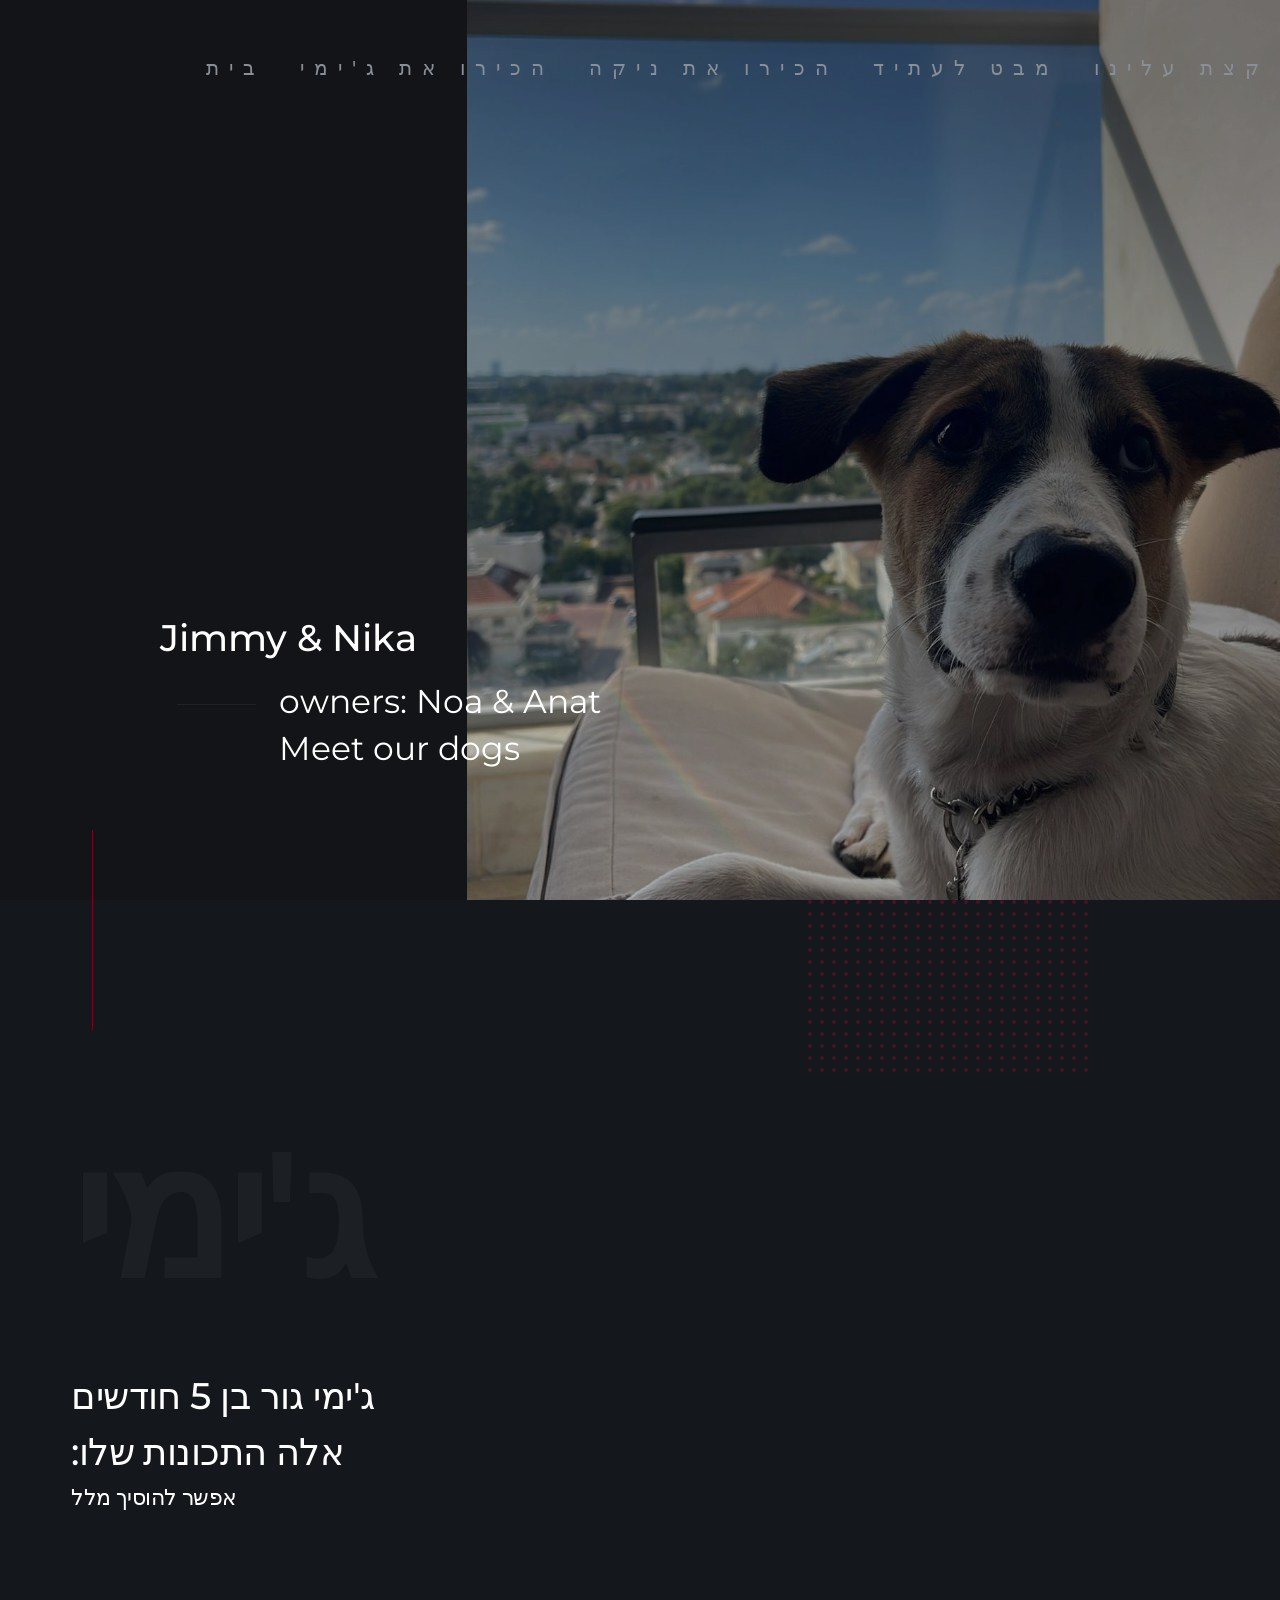
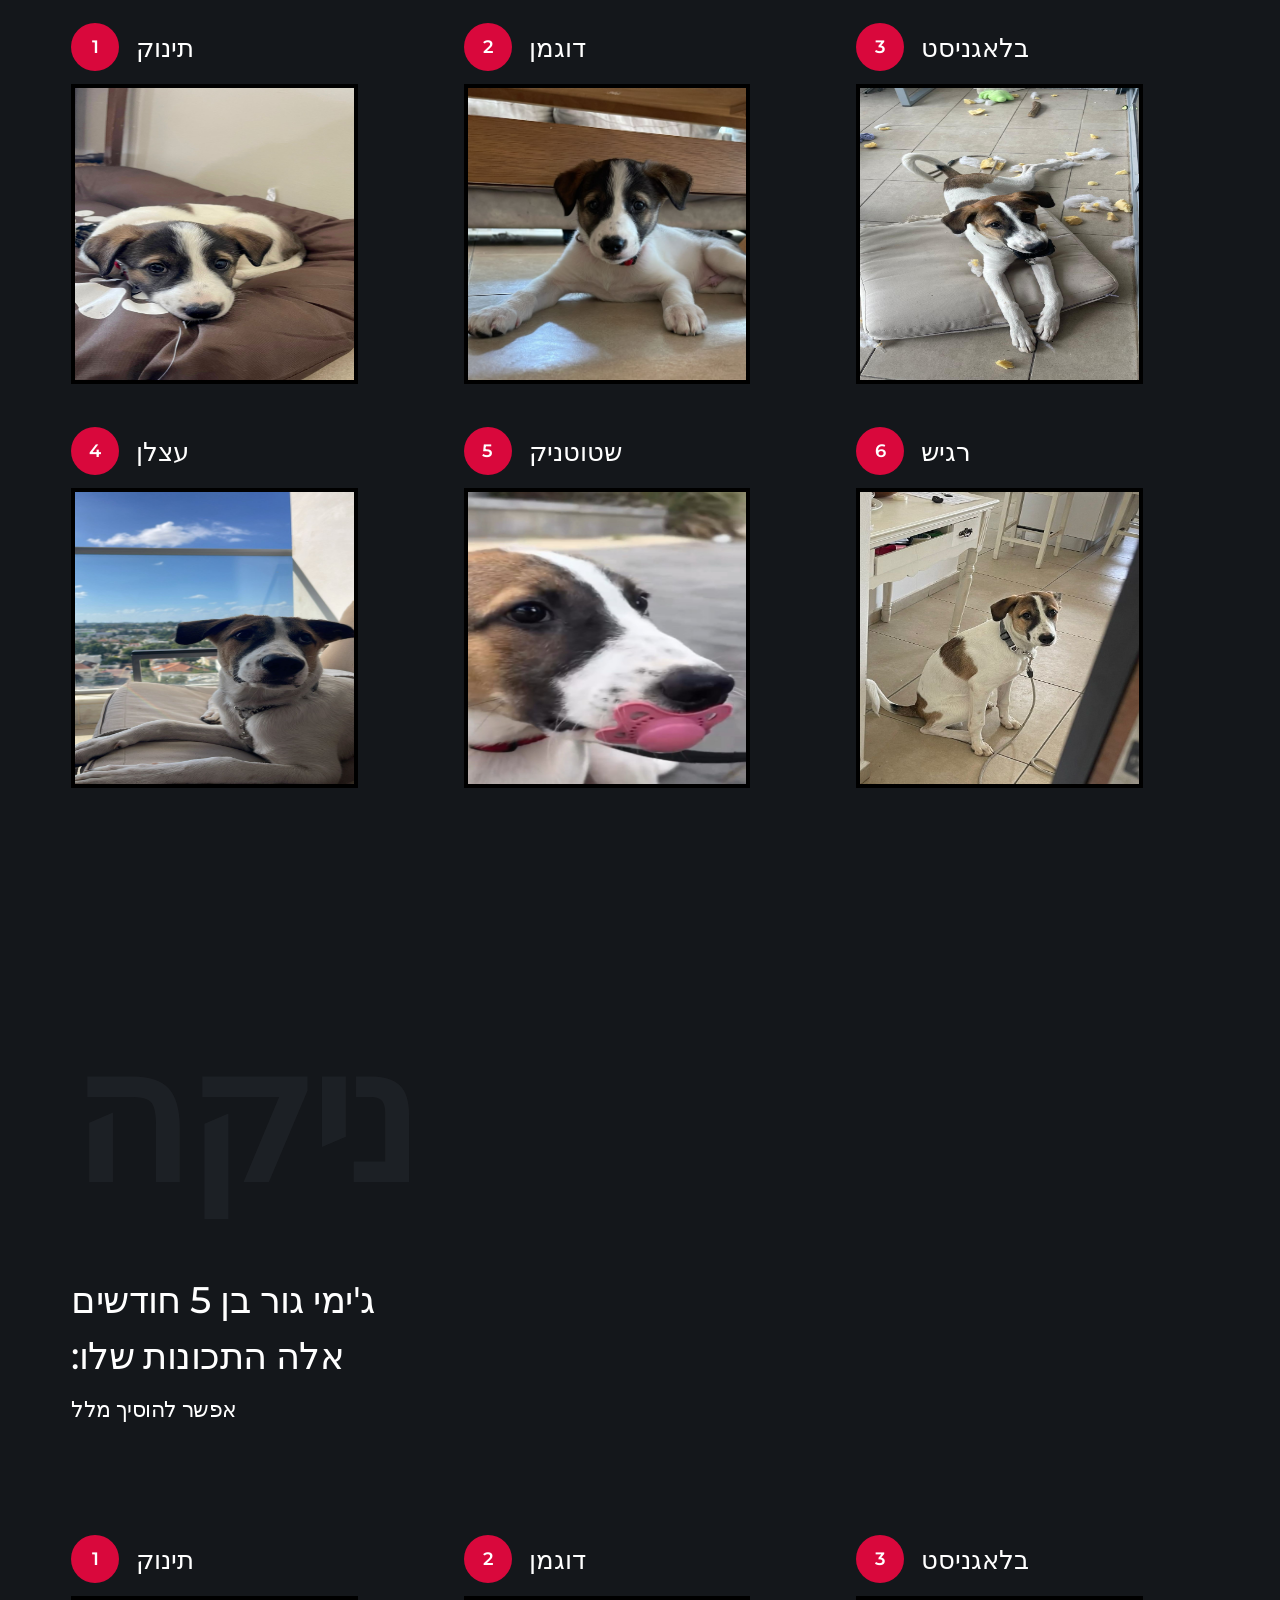
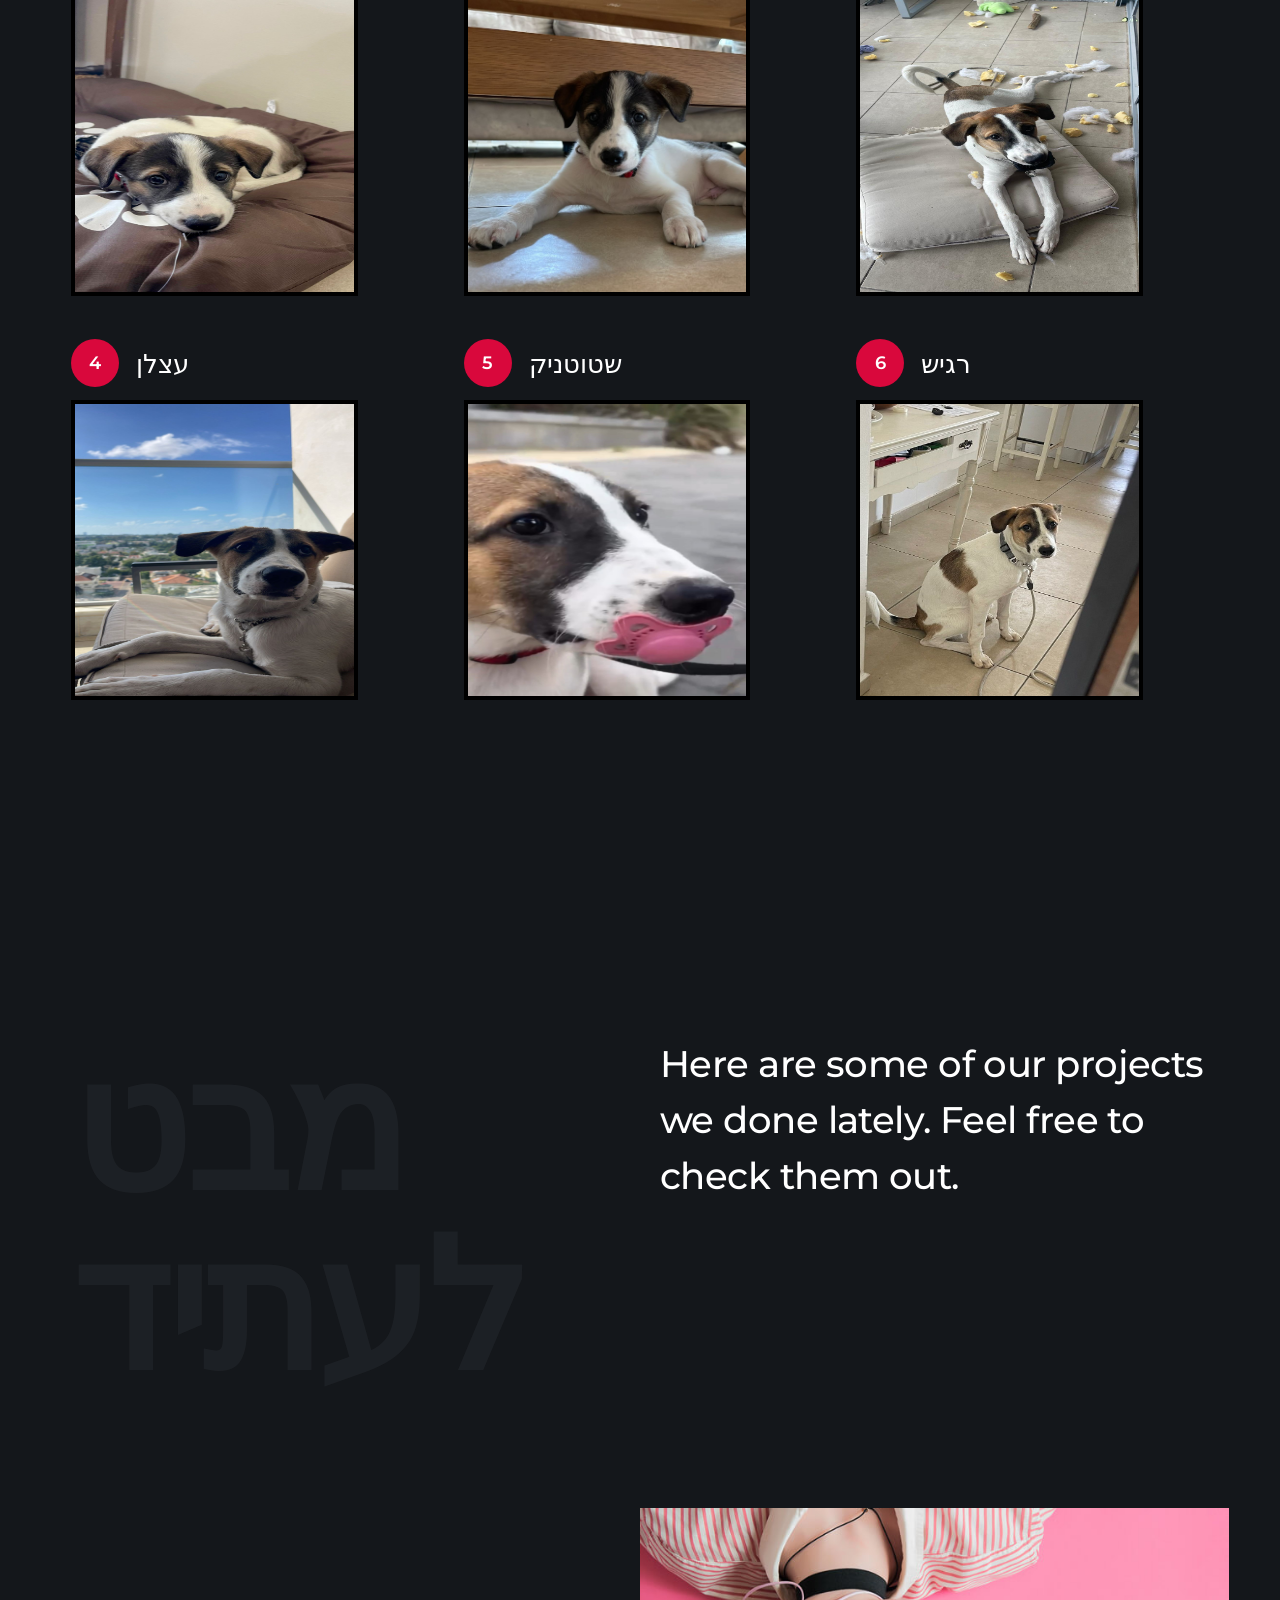
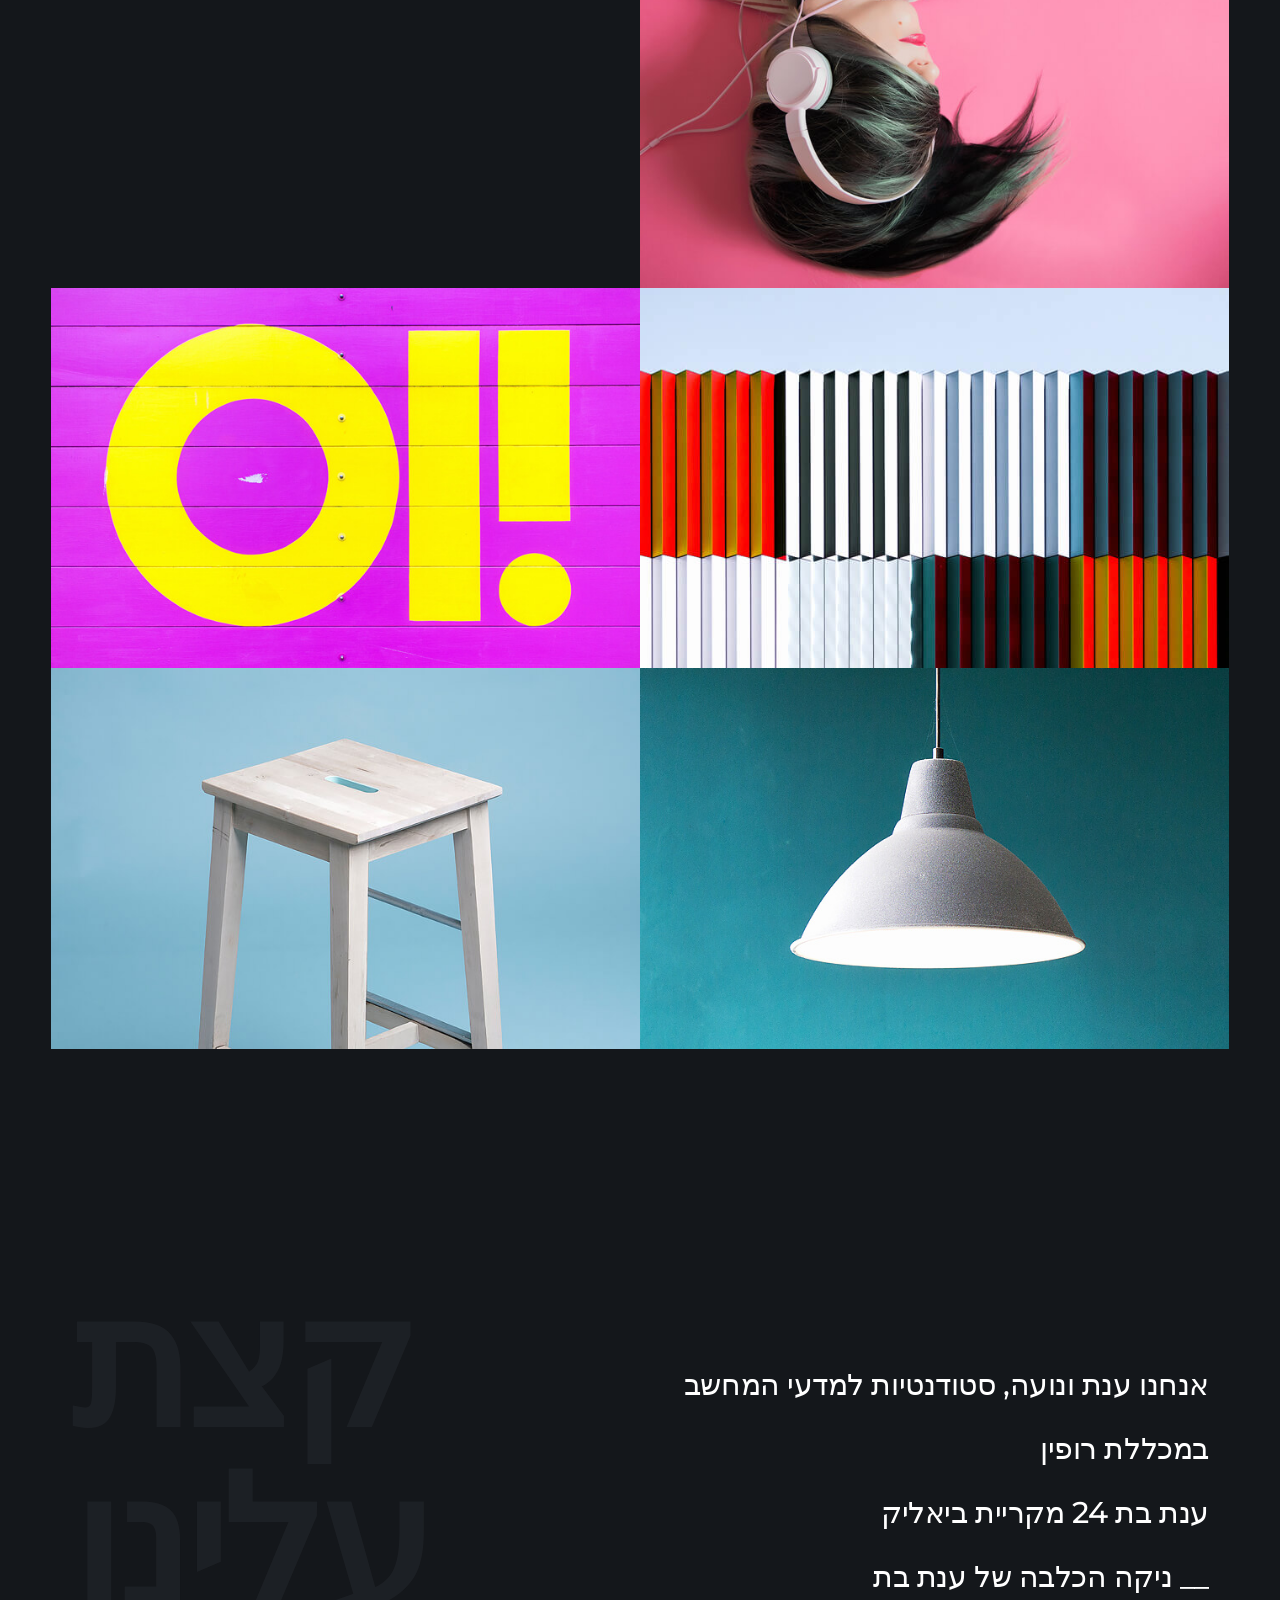
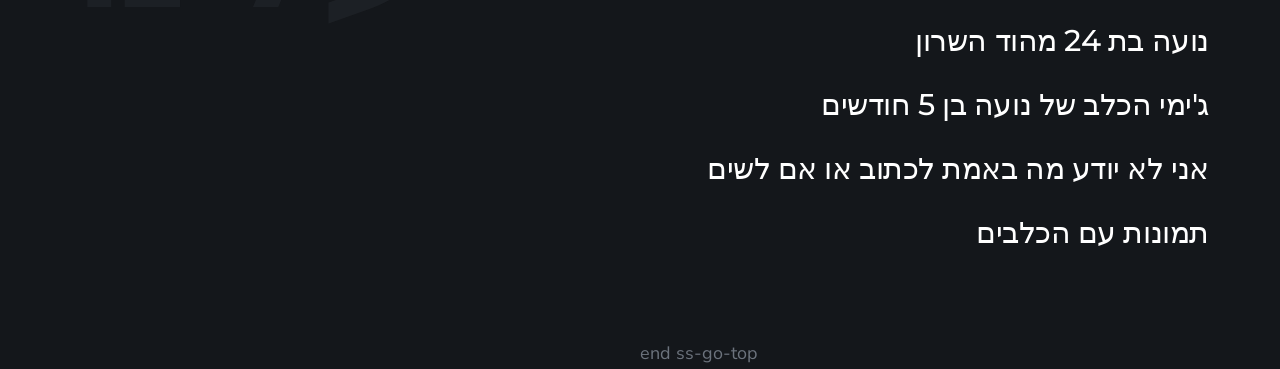
==== commit 86ccb0f2: "back to top" ====
--- a/Flare_1_0_0/index.html
+++ b/Flare_1_0_0/index.html
@@ -698,12 +698,12 @@
                     <span>Design by <a href="https://www.styleshout.com/">StyleShout</a></span>
                 </div>
             </div>
-
+-->
             <div class="ss-go-top">
                 <a class="smoothscroll" title="Back to Top" href="#top">
                     top
                 </a>
-            </div> end ss-go-top -->
+            </div> end ss-go-top 
 
         <!-- </div>
     </footer>  -->
--- a/Flare_1_0_0/css/styles.css
+++ b/Flare_1_0_0/css/styles.css
@@ -3502,9 +3502,9 @@
     overflow: hidden;
     position: relative;
 }
-
+/* נועה לחזור */
 .s-hero__bg {
-    background-image: url(../images/hero-bg.jpg);
+    background-image: url(/Flare_1_0_0//images//Jimmy2.jpeg);
     background-repeat: no-repeat;
     background-position: center;
     background-size: cover;
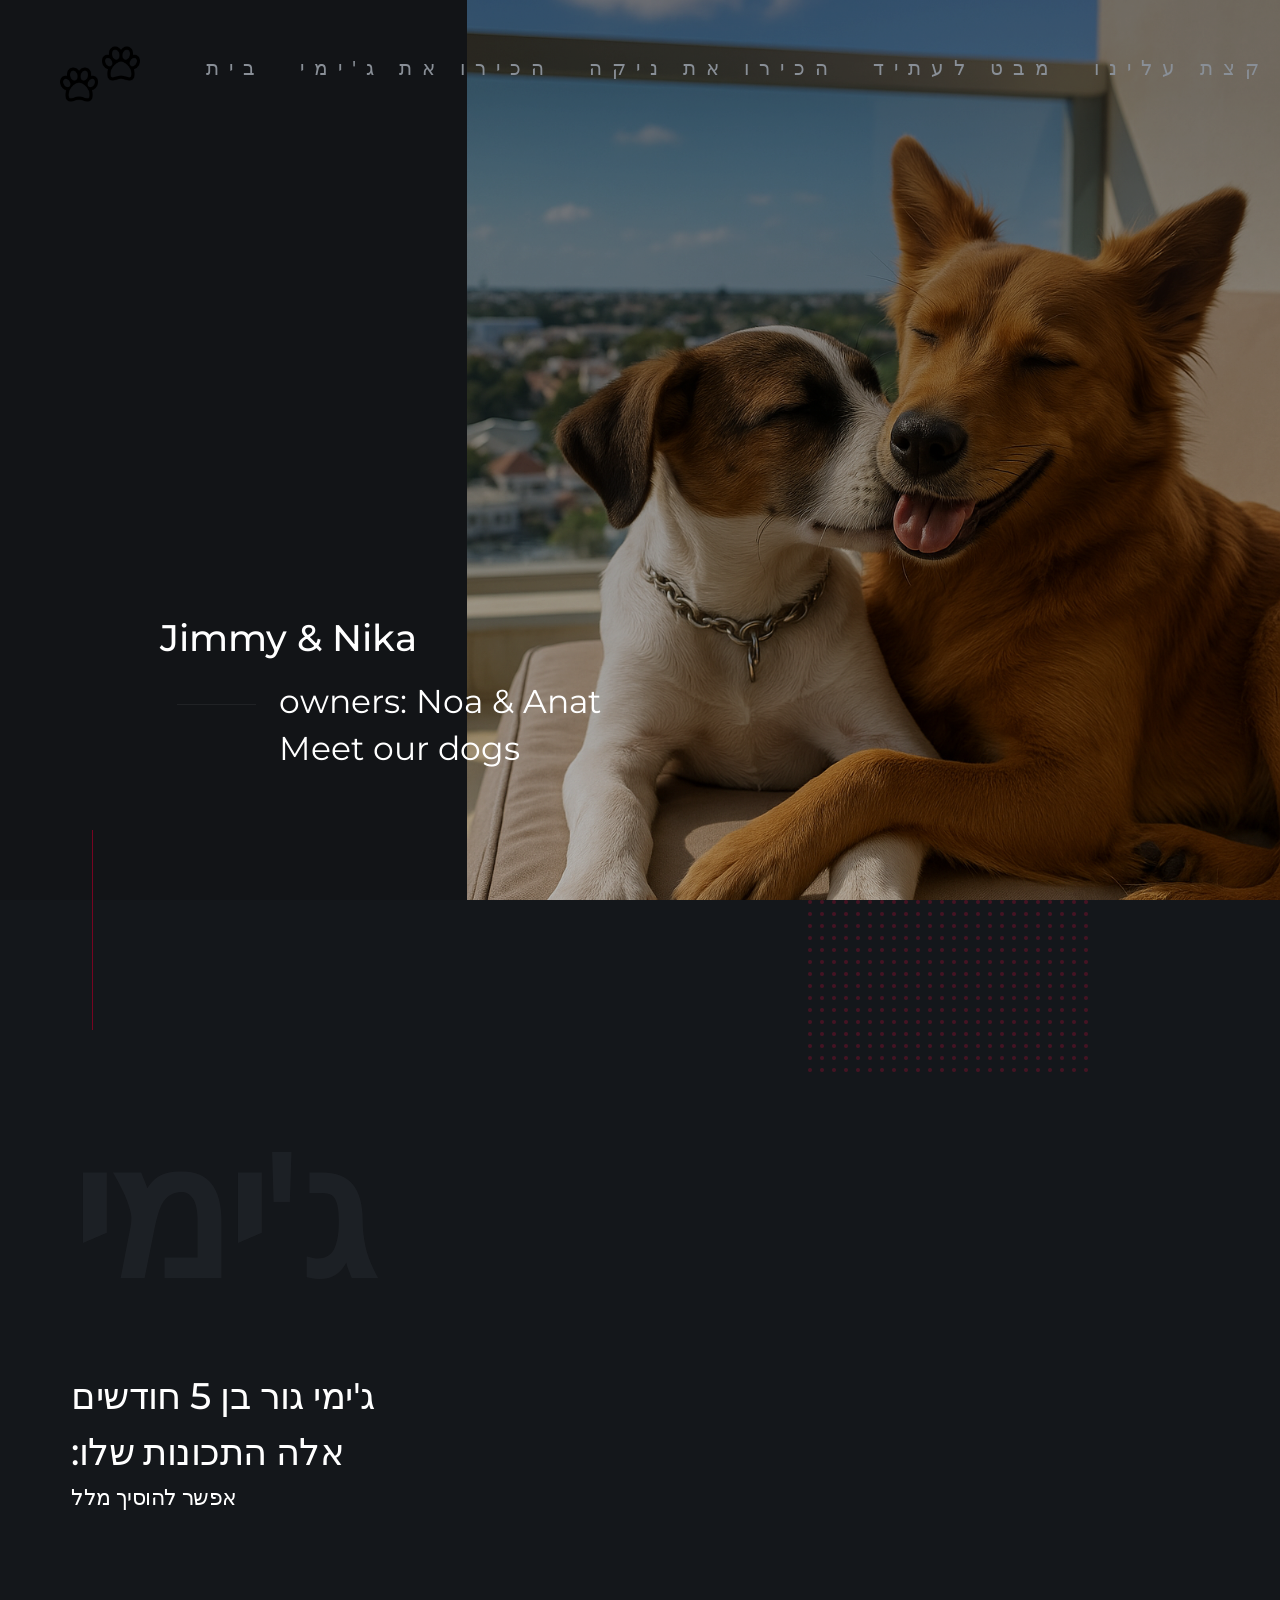
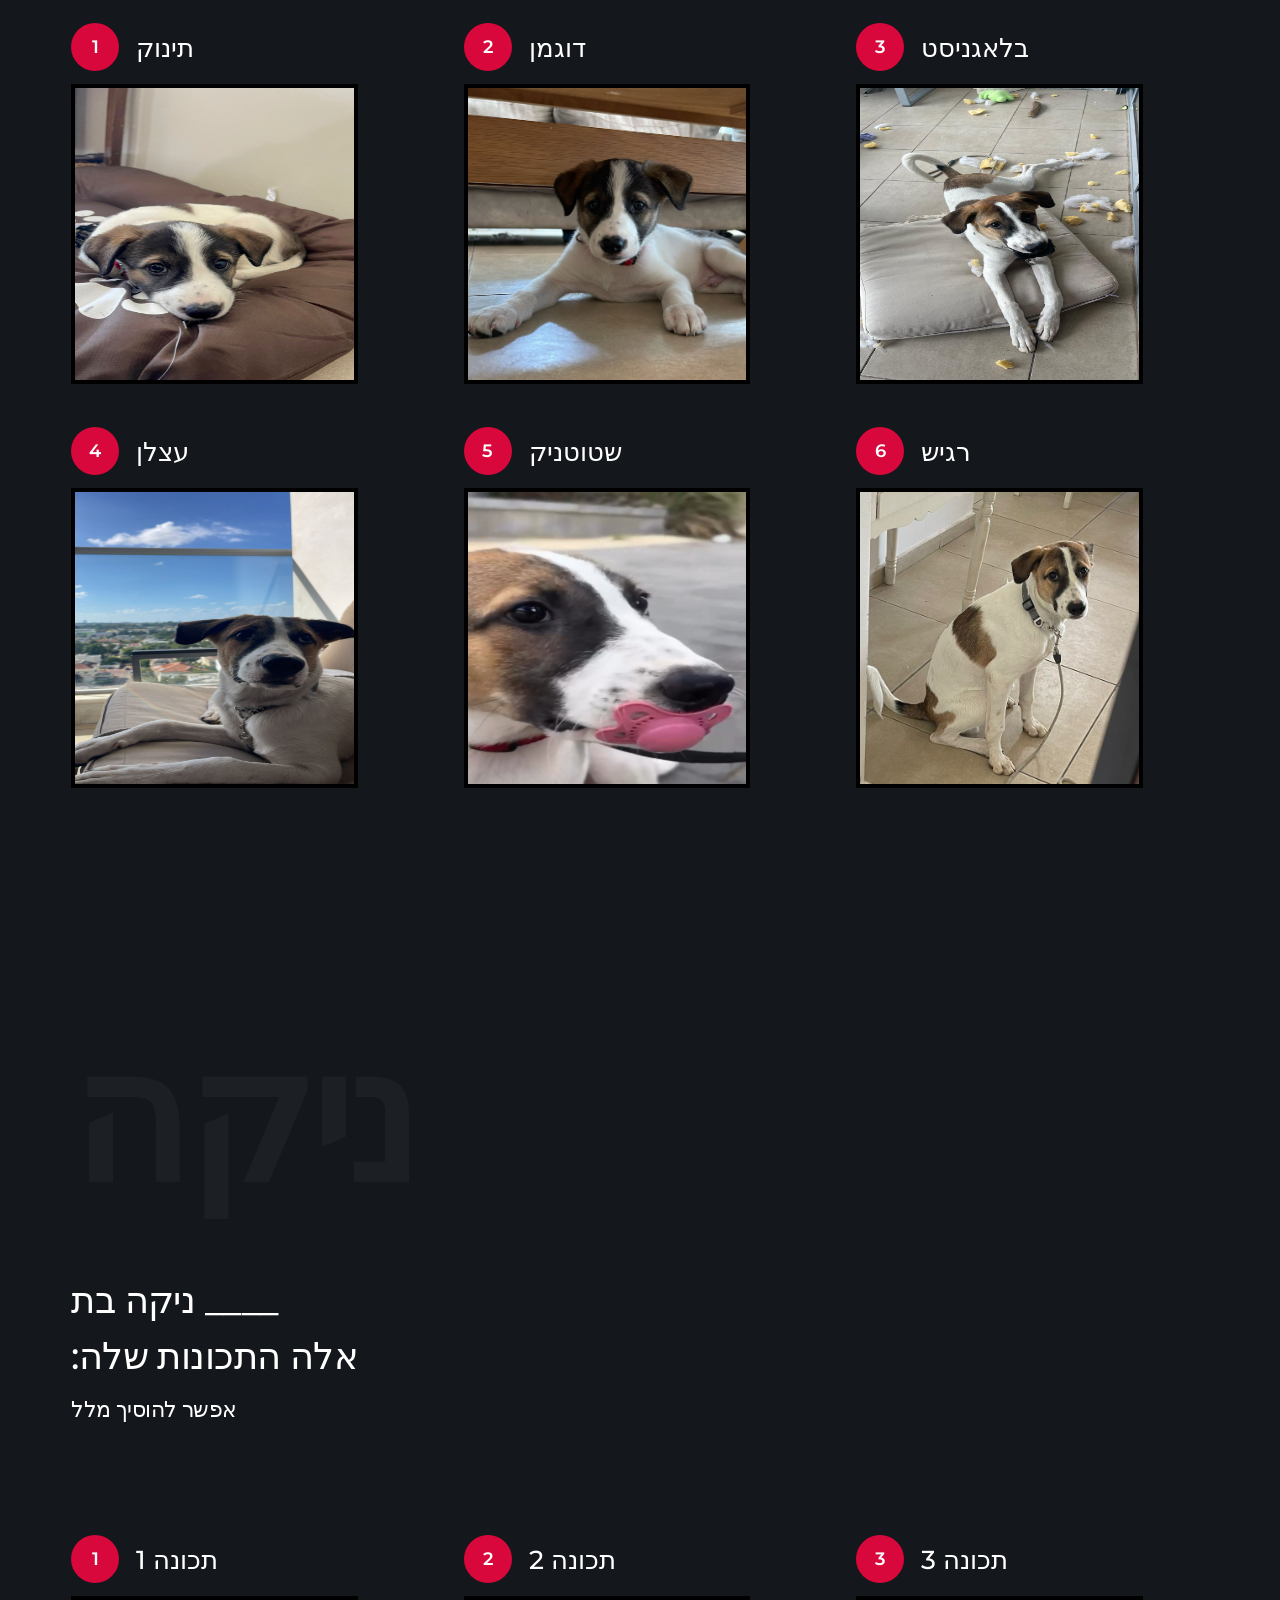
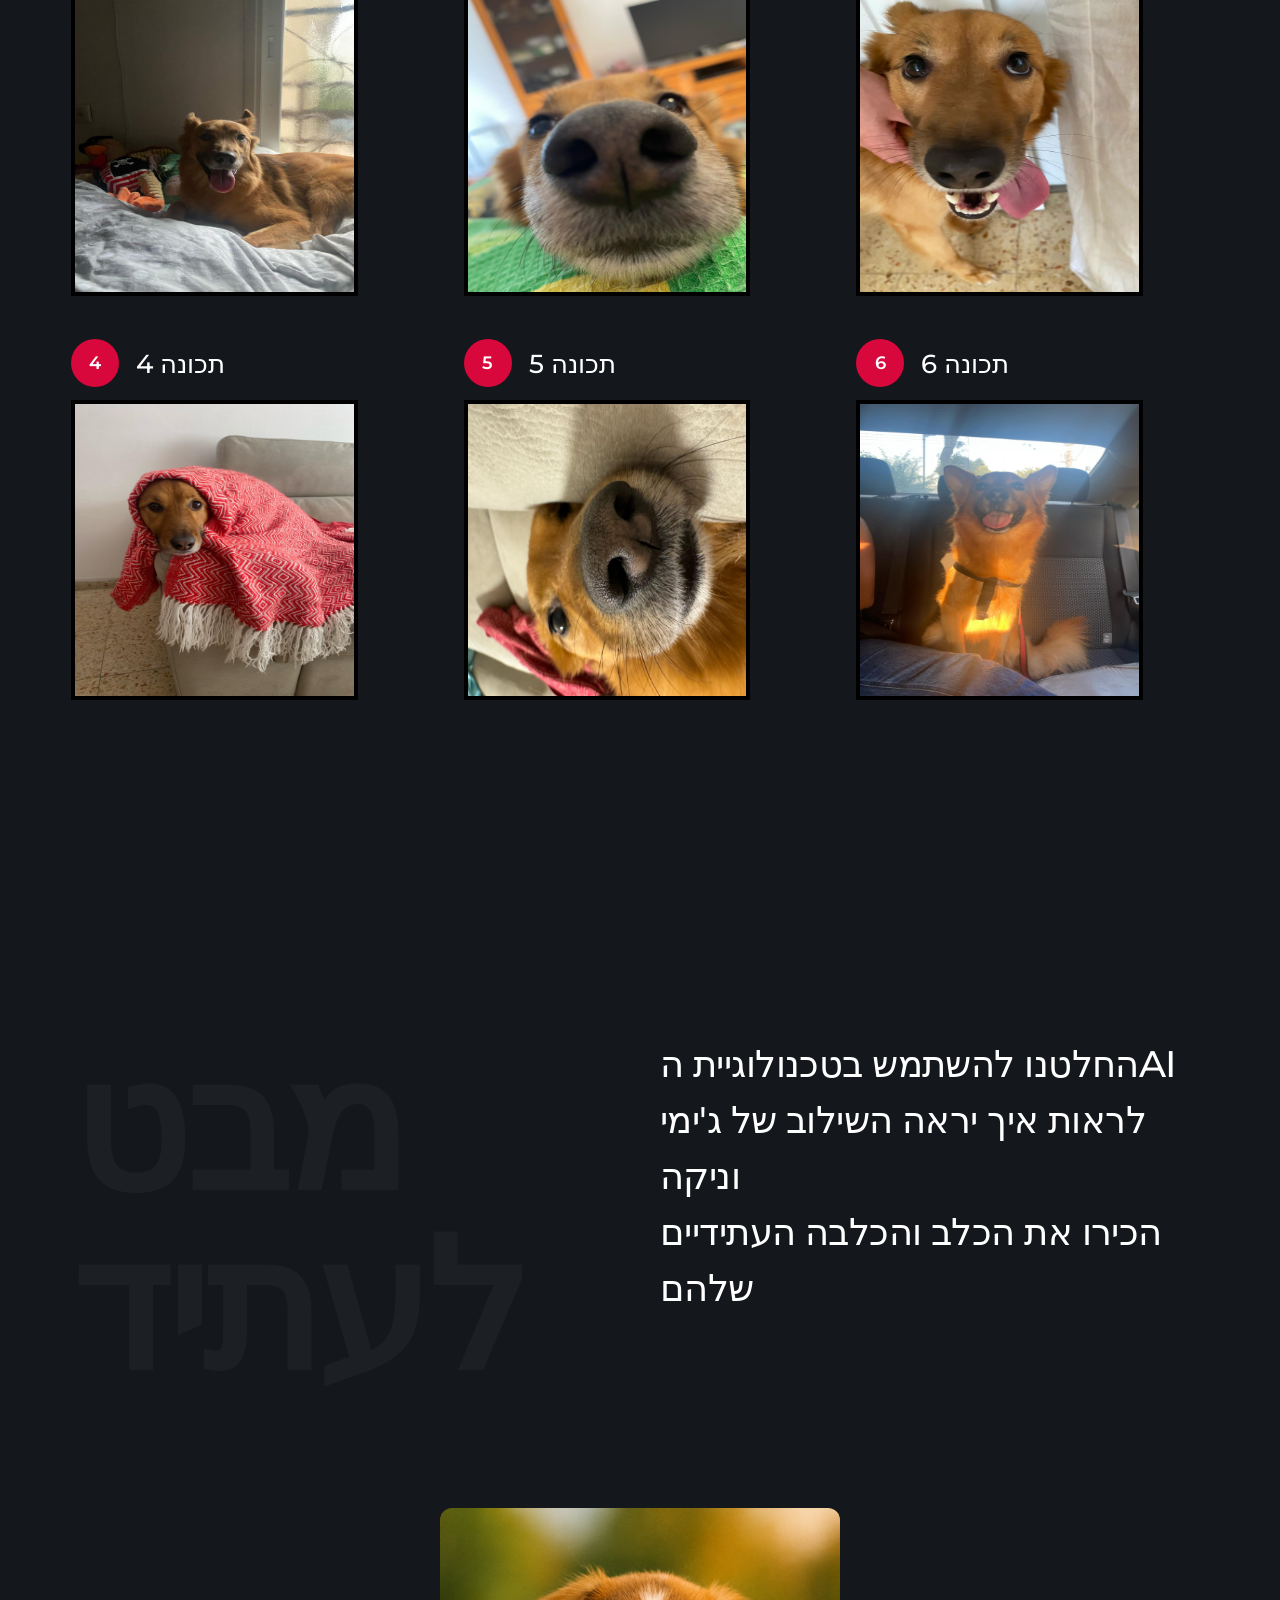
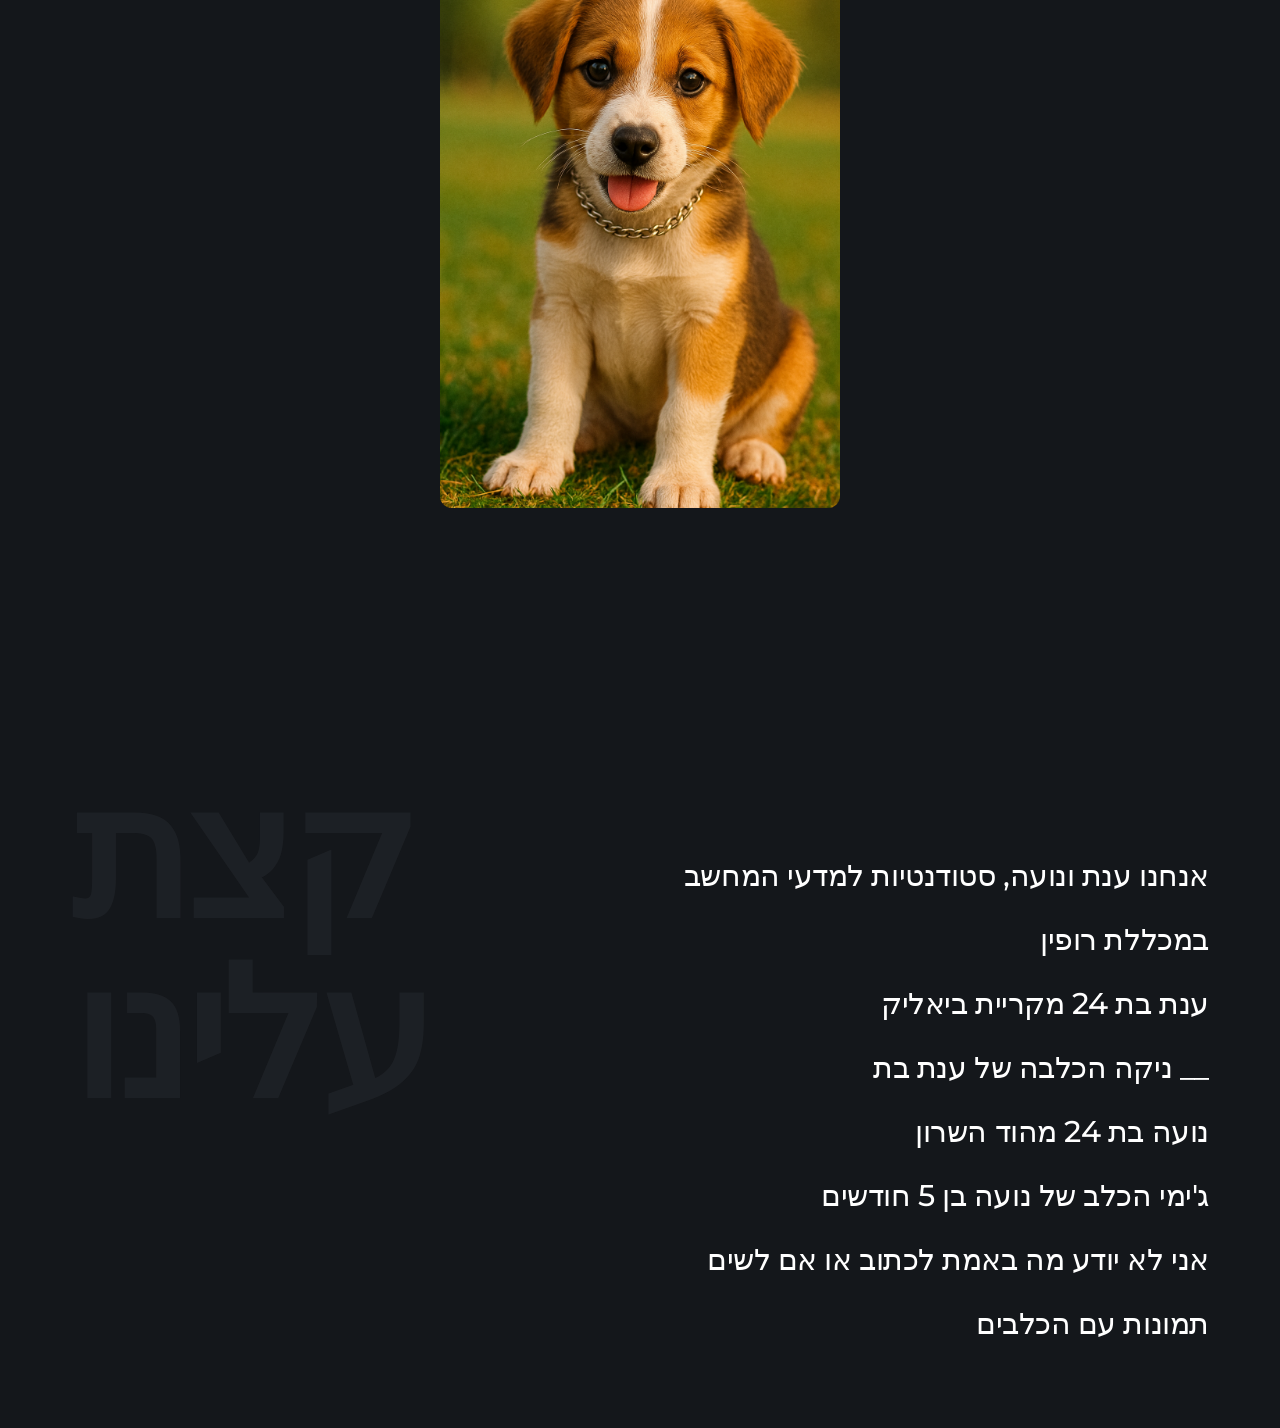
==== commit 6aebdb39: "base done" ====
--- a/Flare_1_0_0/index.html
+++ b/Flare_1_0_0/index.html
@@ -32,8 +32,6 @@
 </head>
 
 <body id="top">
-
-
     <!-- preloader
     ================================================== -->
     <div id="preloader">
@@ -52,7 +50,7 @@
         <div class="s-header__logo">
             <a href="index.html">
 
-                <!--<img src="images/logo.svg" alt="Homepage">-->
+                <img src="images/home-page-logo.png" alt="Homepage">
             </a>
         </div>
 
@@ -91,32 +89,10 @@
                         owners: Noa & Anat <br>
                         Meet our dogs <br>
                     </p>
-
-                    <!--<footer>
-                        <div class="s-hero__content-social">
-                            <a href="#0"><i class="fab fa-facebook-f" aria-hidden="true"></i></a>
-                            <a href="#0"><i class="fab fa-twitter" aria-hidden="true"></i></a>
-                            <a href="#0"><i class="fab fa-instagram" aria-hidden="true"></i></a>
-                            <a href="#0"><i class="fab fa-dribbble" aria-hidden="true"></i></a>
-                        </div>
-                    </footer>-->
-                </div>
-
-            </div>
-        </div>
-
-        <!--<div class="s-hero__video">
-            <a class="s-hero__video-link" href="https://player.vimeo.com/video/117310401?color=01aef0&amp;title=0&amp;byline=0&amp;portrait=0" data-lity="">
-                <svg xmlns="http://www.w3.org/2000/svg" width="24" height="24" viewBox="0 0 24 24"><path d="M21 12l-18 12v-24z" /></svg>
-                <span class="s-hero__video-text">Play Video</span>
-            </a>
-        </div>-->
-
-        <!--<div class="s-hero__scroll">
-            <a href="#about" class="s-hero__scroll-link smoothscroll">
-                Scroll Down
-            </a>
-        </div>-->
+                </div>
+
+            </div>
+        </div>
 
     </section> <!-- end s-hero -->
     <!-- about
@@ -142,10 +118,6 @@
                     אפשר להוסיך מלל
                 </p>
             </div>
-
-            <!-- <div class="column large-6 w-900-stack s-about__photo-block">
-                <div class="s-about__photo" data-aos="fade-up"></div>
-            </div> -->
         </div>
 
         <div class="row block-large-1-3 block-tab-full s-about__process item-list">
@@ -198,64 +170,56 @@
         <div class="row">
             <div class="column large-12">
                 <div class="section-title" data-num="ניקה" data-aos="fade-up">
-                    <!--<h3 class="h6">Our Expertise</h3>-->
                 </div>
             </div>
          
             <div class="column large-6 w-900-stack s-about__intro-text">
                 <h1 class="display-1" data-aos="fade-up">
-                    ג'ימי גור בן 5 חודשים
-                </br>
-                    :אלה התכונות שלו
+                   ניקה בת ____
+                </br>
+                    :אלה התכונות שלה
 
                 <p class="lead" data-aos="fade-up">
                     אפשר להוסיך מלל
                 </p>
             </div>
-
-            <!-- <div class="column large-6 w-900-stack s-about__photo-block">
-                <div class="s-about__photo" data-aos="fade-up"></div>
-            </div> -->
         </div>
 
         <div class="row block-large-1-3 block-tab-full s-about__process item-list">
             <div class="column item item-process" data-aos="fade-up">
-                <h3 class="item-title">תינוק</h3>
-                <p>
-                <img src="images/JimmyBaby.jpeg" class="JimmyPhoto">
-                </p>
-            </div>
-            <div class="column item item-process" data-aos="fade-up">
-                <h3 class="item-title">דוגמן</h3>
-                <p>
-                  <img src="images/JimmyModel.jpeg" class="JimmyPhoto">
-                </p>
-            </div>
-            <div class="column item item-process" data-aos="fade-up">
-                <h3 class="item-title">בלאגניסט</h3>
-                <p>
-                <img src="images/Jimmy1.jpeg" class="JimmyPhoto">
-
-                </p>
-            </div>
-            <div class="column item item-process" data-aos="fade-up">
-                <h3 class="item-title">עצלן</h3>
-                <p>
-                  <img src="images/Jimmy2.jpeg" class="JimmyPhoto">
-
+                <h3 class="item-title">תכונה 1</h3>
+                <p>
+                <img src="images/Nika1.jpeg" class="NikaPhoto">
+                </p>
+            </div>
+            <div class="column item item-process" data-aos="fade-up">
+                <h3 class="item-title">תכונה 2</h3>
+                <p>
+                  <img src="images/Nika2.jpeg" class="NikaPhoto">
+                </p>
+            </div>
+            <div class="column item item-process" data-aos="fade-up">
+                <h3 class="item-title">תכונה 3</h3>
+                <p>
+                <img src="images/Nika3.jpeg" class="NikaPhoto">
+                </p>
+            </div>
+            <div class="column item item-process" data-aos="fade-up">
+                <h3 class="item-title">תכונה 4</h3>
+                <p>
+                  <img src="images/Nika4.jpeg" class="NikaPhoto">
                 </p>
             </div>
              <div class="column item item-process" data-aos="fade-up">
-                <h3 class="item-title">שטוטניק</h3>
-                <p>
-                  <img src="images/Jimmy3.jpeg" class="JimmyPhoto">
-
-                </p>
-            </div> <div class="column item item-process" data-aos="fade-up">
-                <h3 class="item-title">רגיש</h3>
-                <p>
-                  <img src="images/JimmySad.jpeg" class="JimmyPhoto">
-
+                <h3 class="item-title">תכונה 5</h3>
+                <p>
+                  <img src="images/Nika5.jpeg" class="NikaPhoto">
+                </p>
+            </div>
+             <div class="column item item-process" data-aos="fade-up">
+                <h3 class="item-title">תכונה 6</h3>
+                <p>
+                  <img src="images/Nika6.jpeg" class="NikaPhoto">
                 </p>
             </div>
         </div>
@@ -263,29 +227,66 @@
 
     </section> <!-- end s-services -->
 
-    <section id="future" class="s-portfolio">
+  <section id="future" class="s-portfolio">
+
+    <div class="row s-porfolio__top">
+        <div class="column large-6 w-900-stack">
+            <div class="section-title" data-num="מבט לעתיד" data-aos="fade-up">
+            </div>
+        </div>
+        <div class="column large-6 w-900-stack">
+            <h1 class="display-1" data-aos="fade-up">
+                החלטנו להשתמש בטכנולוגיית הAI לראות איך יראה השילוב של ג'ימי וניקה
+                </br>
+                הכירו את הכלב והכלבה העתידיים שלהם
+            </h1>
+        </div>
+    </div> <!-- end s-portfolio__top-->
+
+    <div class="row s-portfolio__list">
+        <div class="column large-12 w-900-stack" data-aos="fade-up">
+            <div class="future-image-wrapper">
+                <img src="images/NewBorn2.png" alt="New Born" class="future-image">
+            </div>
+        </div>
+    </div>
+
+</section>
+
+
+    <section id="aboutUs" class="s-portfolio">
+
 
         <div class="row s-porfolio__top">
             <div class="column large-6 w-900-stack">
-                <div class="section-title" data-num="מבט לעתיד" data-aos="fade-up">
+                <div class="section-title" data-num="קצת עלינו" data-aos="fade-up">
+                    <!--<h3 class="h3">ניקה</h3>-->
                 </div>
             </div>
             <div class="column large-6 w-900-stack">
-                <h1 class="display-1" data-aos="fade-up">
-                    Here are some of our projects we done lately. Feel
-                    free to check them out.
-                </h1>
+                <h1 class="textAboutUs" data-aos="fade-up">
+            אנחנו ענת ונועה, סטודנטיות למדעי המחשב במכללת רופין   </br>
+                ענת בת 24 מקריית ביאליק
+                </br>
+                ניקה הכלבה של ענת בת __ 
+                </br>
+                נועה בת 24 מהוד השרון
+                </br>
+                ג'ימי הכלב של נועה בן 5 חודשים
+                </br>
+                אני לא יודע מה באמת לכתוב או אם לשים תמונות עם הכלבים
+            </h1>
             </div>
         </div> <!-- end s-portfolio__top-->
 
+
+        <!-- זה סתם בהערה אפשר להוסיף תמונות -->
         <div class="row s-portfolio__list block-large-1-2 block-tab-full collapse">
 
             <div class="column" data-aos="fade-up">
                 <div class="folio-item">
                     <div class="folio-item__thumb">
                         <a class="folio-item__thumb-link" href="images/portfolio/gallery/g-red-wheel.jpg" title="The Red Wheel" data-size="1050x700">
-                            <!--<img src="images/portfolio/red-wheel.jpg"
-                                 srcset="images/portfolio/red-wheel.jpg 1x, images/portfolio/red-wheel@2x.jpg 2x" alt="">-->
                         </a>
                     </div>
                     <div class="folio-item__info">
@@ -298,454 +299,13 @@
                     </div>
                 </div>
             </div> <!-- end column -->
-            <div class="column" data-aos="fade-up">
-                <div class="folio-item">
-                    <div class="folio-item__thumb">
-                        <a class="folio-item__thumb-link" href="images/portfolio/gallery/g-music-life.jpg" title="Music Life" data-size="1050x700">
-                            <img src="images/portfolio/music-life.jpg"
-                                 srcset="images/portfolio/music-life.jpg 1x, images/portfolio/music-life@2x.jpg 2x" alt="">
-                        </a>
-                    </div>
-                    <div class="folio-item__info">
-                        <div class="folio-item__cat">Frontend Design</div>
-                        <h4 class="folio-item__title">Music Life</h4>
-                    </div>
-                    <a href="https://www.behance.net/" title="Project Link" class="folio-item__project-link">Project Link</a>
-                    <div class="folio-item__caption">
-                        <p>Vero molestiae sed aut natus excepturi. Et tempora numquam. Temporibus iusto quo.Unde dolorem corrupti neque nisi.</p>
-                    </div>
-                </div>
-            </div> <!-- end column -->
-            <div class="column" data-aos="fade-up">
-                <div class="folio-item">
-                    <div class="folio-item__thumb">
-                        <a class="folio-item__thumb-link" href="images/portfolio/gallery/g-oi-logo.jpg" Title="OI Logo" data-size="1050x700">
-                            <img src="images/portfolio/oi-logo.jpg.jpg"
-                                 srcset="images/portfolio/oi-logo.jpg 1x, images/portfolio/oi-logo@2x.jpg 2x" alt="">
-                        </a>
-                    </div>
-                    <div class="folio-item__info">
-                        <div class="folio-item__cat">Branding</div>
-                        <h4 class="folio-item__title">OI Logo</h4>
-                    </div>
-                    <a href="https://www.behance.net/" title="Project Link" class="folio-item__project-link">Project Link</a>
-                    <div class="folio-item__caption">
-                        <p>Vero molestiae sed aut natus excepturi. Et tempora numquam. Temporibus iusto quo.Unde dolorem corrupti neque nisi.</p>
-                    </div>
-                </div>
-            </div> <!-- end column -->
-            <div class="column" data-aos="fade-up">
-                <div class="folio-item">
-                    <div class="folio-item__thumb">
-                        <a class="folio-item__thumb-link" href="images/portfolio/gallery/g-corrugated-sheets.jpg" title="Corrugated Sheets" data-size="1050x700">
-                            <img src="images/portfolio/corrugated-sheets.jpg"
-                                 srcset="images/portfolio/corrugated-sheets.jpg 1x, images/portfolio/corrugated-sheets@2x.jpg 2x" alt="">
-                        </a>
-                    </div>
-                    <div class="folio-item__info">
-                        <div class="folio-item__cat">Frontend Design</div>
-                        <h4 class="folio-item__title">Corrugated Sheets</h4>
-                    </div>
-                    <a href="https://www.behance.net/" title="Project Link" class="folio-item__project-link">Project Link</a>
-                    <div class="folio-item__caption">
-                        <p>Vero molestiae sed aut natus excepturi. Et tempora numquam. Temporibus iusto quo.Unde dolorem corrupti neque nisi.</p>
-                    </div>
-                </div>
-            </div> <!-- end column -->
-            <div class="column" data-aos="fade-up">
-                <div class="folio-item">
-                    <div class="folio-item__thumb">
-                        <a class="folio-item__thumb-link" href="images/portfolio/gallery/g-woodcraft.jpg" title="Sand Dunes" data-size="1050x700">
-                            <img src="images/portfolio/woodcraft.jpg"
-                                 srcset="images/portfolio/woodcraft.jpg 1x, images/portfolio/woodcraft@2x.jpg 2x" alt="">
-                        </a>
-                    </div>
-                    <div class="folio-item__info">
-                        <div class="folio-item__cat">Frontend Design</div>
-                        <h4 class="folio-item__title">Wooocraft</h4>
-                    </div>
-                    <a href="https://www.behance.net/" title="Project Link" class="folio-item__project-link">
-                        Project Link
-                    </a>
-                    <div class="folio-item__caption">
-                        <p>Vero molestiae sed aut natus excepturi. Et tempora numquam. Temporibus iusto quo.Unde dolorem corrupti neque nisi.</p>
-                    </div>
-                </div>
-            </div> <!-- end column -->
-            <div class="column" data-aos="fade-up">
-                <div class="folio-item">
-                    <div class="folio-item__thumb">
-                        <a class="folio-item__thumb-link" href="images/portfolio/gallery/g-lamp.jpg" title="The Lamp" data-size="1050x700">
-                            <img src="images/portfolio/lamp.jpg"
-                                 srcset="images/portfolio/lamp.jpg 1x, images/portfolio/lamp@2x.jpg 2x" alt="">
-                        </a>
-                    </div>
-                    <div class="folio-item__info">
-                        <div class="folio-item__cat">Frontend Design</div>
-                        <h4 class="folio-item__title">The Lamp</h4>
-                    </div>
-                    <a href="https://www.behance.net/" title="Project Link" class="folio-item__project-link">Project Link</a>
-                    <div class="folio-item__caption">
-                        <p>Vero molestiae sed aut natus excepturi. Et tempora numquam. Temporibus iusto quo.Unde dolorem corrupti neque nisi.</p>
-                    </div>
-                </div>
-            </div> <!-- end column -->
-
-        </div> <!-- folio-list -->
-
-    </section> <!-- end s-portfolio -->
-
-
-    <section id="aboutUs" class="s-portfolio">
-
-
-        <div class="row s-porfolio__top">
-            <div class="column large-6 w-900-stack">
-                <div class="section-title" data-num="קצת עלינו" data-aos="fade-up">
-                    <!--<h3 class="h3">ניקה</h3>-->
-                </div>
-            </div>
-            <div class="column large-6 w-900-stack">
-                <h1 class="textAboutUs" data-aos="fade-up">
-            אנחנו ענת ונועה, סטודנטיות למדעי המחשב במכללת רופין   </br>
-                ענת בת 24 מקריית ביאליק
-                </br>
-                ניקה הכלבה של ענת בת __ 
-                </br>
-                נועה בת 24 מהוד השרון
-                </br>
-                ג'ימי הכלב של נועה בן 5 חודשים
-                </br>
-                אני לא יודע מה באמת לכתוב או אם לשים תמונות עם הכלבים
-            </h1>
-            </div>
-        </div> <!-- end s-portfolio__top-->
-
-
-        <!-- זה סתם בהערה אפשר להוסיף תמונות -->
-        <div class="row s-portfolio__list block-large-1-2 block-tab-full collapse">
-
-            <div class="column" data-aos="fade-up">
-                <div class="folio-item">
-                    <div class="folio-item__thumb">
-                        <a class="folio-item__thumb-link" href="images/portfolio/gallery/g-red-wheel.jpg" title="The Red Wheel" data-size="1050x700">
-                            <!--<img src="images/portfolio/red-wheel.jpg"
-                                 srcset="images/portfolio/red-wheel.jpg 1x, images/portfolio/red-wheel@2x.jpg 2x" alt="">-->
-                        </a>
-                    </div>
-                    <div class="folio-item__info">
-                        <div class="folio-item__cat">Branding</div>
-                        <h4 class="folio-item__title">The Red Wheel</h4>
-                    </div>
-                    <a href="https://www.behance.net/" title="Project Link" class="folio-item__project-link">Project Link</a>
-                    <div class="folio-item__caption">
-                        <p>Vero molestiae sed aut natus excepturi. Et tempora numquam. Temporibus iusto quo.Unde dolorem corrupti neque nisi.</p>
-                    </div>
-                </div>
-            </div> <!-- end column -->
-            <!-- <div class="column" data-aos="fade-up"> -->
-                <!-- <div class="folio-item">
-                    <div class="folio-item__thumb">
-                        <a class="folio-item__thumb-link" href="images/portfolio/gallery/g-music-life.jpg" title="Music Life" data-size="1050x700">
-                            <img src="images/portfolio/music-life.jpg"
-                                 srcset="images/portfolio/music-life.jpg 1x, images/portfolio/music-life@2x.jpg 2x" alt="">
-                        </a>
-                    </div>
-                    <div class="folio-item__info">
-                        <div class="folio-item__cat">Frontend Design</div>
-                        <h4 class="folio-item__title">Music Life</h4>
-                    </div>
-                    <a href="https://www.behance.net/" title="Project Link" class="folio-item__project-link">Project Link</a>
-                    <div class="folio-item__caption">
-                        <p>Vero molestiae sed aut natus excepturi. Et tempora numquam. Temporibus iusto quo.Unde dolorem corrupti neque nisi.</p>
-                    </div>
-                </div> -->
-            <!-- </div> end column -->
-            <!-- <div class="column" data-aos="fade-up"> -->
-                <!-- <div class="folio-item">
-                    <div class="folio-item__thumb">
-                        <a class="folio-item__thumb-link" href="images/portfolio/gallery/g-oi-logo.jpg" Title="OI Logo" data-size="1050x700">
-                            <img src="images/portfolio/oi-logo.jpg.jpg"
-                                 srcset="images/portfolio/oi-logo.jpg 1x, images/portfolio/oi-logo@2x.jpg 2x" alt="">
-                        </a>
-                    </div>
-                    <div class="folio-item__info">
-                        <div class="folio-item__cat">Branding</div>
-                        <h4 class="folio-item__title">OI Logo</h4>
-                    </div>
-                    <a href="https://www.behance.net/" title="Project Link" class="folio-item__project-link">Project Link</a>
-                    <div class="folio-item__caption">
-                        <p>Vero molestiae sed aut natus excepturi. Et tempora numquam. Temporibus iusto quo.Unde dolorem corrupti neque nisi.</p>
-                    </div>
-                </div> -->
-            <!-- </div> end column -->
-            <!-- <div class="column" data-aos="fade-up"> -->
-                <!-- <div class="folio-item">
-                    <div class="folio-item__thumb">
-                        <a class="folio-item__thumb-link" href="images/portfolio/gallery/g-corrugated-sheets.jpg" title="Corrugated Sheets" data-size="1050x700">
-                            <img src="images/portfolio/corrugated-sheets.jpg"
-                                 srcset="images/portfolio/corrugated-sheets.jpg 1x, images/portfolio/corrugated-sheets@2x.jpg 2x" alt="">
-                        </a>
-                    </div>
-                    <div class="folio-item__info">
-                        <div class="folio-item__cat">Frontend Design</div>
-                        <h4 class="folio-item__title">Corrugated Sheets</h4>
-                    </div>
-                    <a href="https://www.behance.net/" title="Project Link" class="folio-item__project-link">Project Link</a>
-                    <div class="folio-item__caption">
-                        <p>Vero molestiae sed aut natus excepturi. Et tempora numquam. Temporibus iusto quo.Unde dolorem corrupti neque nisi.</p>
-                    </div> -->
-                <!-- </div> -->
-            <!-- </div> end column -->
-            <!-- <div class="column" data-aos="fade-up"> -->
-                <!-- <div class="folio-item">
-                    <div class="folio-item__thumb">
-                        <a class="folio-item__thumb-link" href="images/portfolio/gallery/g-woodcraft.jpg" title="Sand Dunes" data-size="1050x700">
-                            <img src="images/portfolio/woodcraft.jpg"
-                                 srcset="images/portfolio/woodcraft.jpg 1x, images/portfolio/woodcraft@2x.jpg 2x" alt="">
-                        </a>
-                    </div>
-                    <div class="folio-item__info">
-                        <div class="folio-item__cat">Frontend Design</div>
-                        <h4 class="folio-item__title">Wooocraft</h4>
-                    </div>
-                    <a href="https://www.behance.net/" title="Project Link" class="folio-item__project-link">
-                        Project Link
-                    </a>
-                    <div class="folio-item__caption">
-                        <p>Vero molestiae sed aut natus excepturi. Et tempora numquam. Temporibus iusto quo.Unde dolorem corrupti neque nisi.</p>
-                    </div> -->
-                <!-- </div> -->
-            <!-- </div> end column -->
-            <!-- <div class="column" data-aos="fade-up"> -->
-                <!-- <div class="folio-item">
-                    <div class="folio-item__thumb">
-                        <a class="folio-item__thumb-link" href="images/portfolio/gallery/g-lamp.jpg" title="The Lamp" data-size="1050x700">
-                            <img src="images/portfolio/lamp.jpg"
-                                 srcset="images/portfolio/lamp.jpg 1x, images/portfolio/lamp@2x.jpg 2x" alt="">
-                        </a>
-                    </div>
-                    <div class="folio-item__info">
-                        <div class="folio-item__cat">Frontend Design</div>
-                        <h4 class="folio-item__title">The Lamp</h4>
-                    </div>
-                    <a href="https://www.behance.net/" title="Project Link" class="folio-item__project-link">Project Link</a>
-                    <div class="folio-item__caption">
-                        <p>Vero molestiae sed aut natus excepturi. Et tempora numquam. Temporibus iusto quo.Unde dolorem corrupti neque nisi.</p>
-                    </div>
-                </div> -->
-            <!-- </div> end column -->
-
-        <!-- </div> folio-list -->
-
-    <!-- </section> end s-portfolio -->
-    <!-- clients
-    ================================================== -->
-   
-   
-    <!-- <div class="row clients-outer">
-            <div class="column">
-                <div class="clients" data-aos="fade-up">
-
-                    <a href="#0" title="" class="clients__slide"><img src="images/icons/clients/dropbox.svg" /></a>
-                    <a href="#0" title="" class="clients__slide"><img src="images/icons/clients/atom.svg" /></a>
-                    <a href="#0" title="" class="clients__slide"><img src="images/icons/clients/github.svg" /></a>
-                    <a href="#0" title="" class="clients__slide"><img src="images/icons/clients/redhat.svg" /></a>
-                    <a href="#0" title="" class="clients__slide"><img src="images/icons/clients/medium.svg" /></a>
-                    <a href="#0" title="" class="clients__slide"><img src="images/icons/clients/messenger.svg" /></a>
-                    <a href="#0" title="" class="clients__slide"><img src="images/icons/clients/steam.svg" /></a>
-                    <a href="#0" title="" class="clients__slide"><img src="images/icons/clients/spotify.svg" /></a> -->
-
-                <!-- </div> end clients -->
-            <!-- </div> end column -->
-        <!-- </div> end clients-outer -->
-
-        <!-- <div class="row testimonials collapse">
-
-            <div class="column large-12">
-
-                <div class="testimonial-slider" data-aos="fade-up">
-
-                    <div class="testimonial-slider__slide">
-                        <p>
-                            Molestiae incidunt consequatur quis ipsa autem nam sit enim magni. Voluptas tempore rem.
-                            Explicabo a quaerat sint autem dolore ducimus ut consequatur neque.  Nisi dolores quaerat fuga rem nihil nostrum.
-                            Laudantium quia consequatur molestias delectus culpa.
-                        </p>
-                        <div class="testimonial-slider__author">
-                            <img src="images/avatars/user-02.jpg" alt="Author image" class="testimonial-slider__avatar">
-                            <cite class="testimonial-slider__cite">
-                                <strong>Tim Cook</strong>
-                                <span>CEO, Apple</span>
-                            </cite>
-                        </div>
-                    </div> <!-- end testimonials__slide -->
-<!-- 
-                    <div class="testimonial-slider__slide">
-                        <p>
-                            Excepturi nam cupiditate culpa doloremque deleniti repellat. Veniam quos repellat voluptas animi adipisci.
-                            Nisi eaque consequatur. Voluptatem dignissimos ut ducimus accusantium perspiciatis.
-                            Quasi voluptas eius distinctio. Atque eos maxime.
-                        </p>
-                        <div class="testimonial-slider__author">
-                            <img src="images/avatars/user-01.jpg" alt="Author image" class="testimonial-slider__avatar">
-                            <cite class="testimonial-slider__cite">
-                                <strong>Sundar Pichai</strong>
-                                <span>CEO, Google</span>
-                            </cite>
-                        </div> -->
-                    <!-- </div> end testimonials__slide -->
-
-                    <!-- <div class="testimonial-slider__slide">
-                        <p>
-                            Repellat dignissimos libero. Qui sed at corrupti expedita voluptas odit. Nihil ea quia nesciunt. Ducimus aut sed ipsam.
-                            Autem eaque officia cum exercitationem sunt voluptatum accusamus. Quasi voluptas eius distinctio.
-                            Voluptatem dignissimos ut.
-                        </p>
-                        <div class="testimonial-slider__author">
-                            <img src="images/avatars/user-04.jpg" alt="Author image" class="testimonial-slider__avatar">
-                            <cite class="testimonial-slider__cite">
-                                <strong>Satya Nadella</strong>
-                                <span>CEO, Microsoft</span>
-                            </cite>
-                        </div> -->
-                    <!-- </div> end testimonials__slide -->
-
-                    <!-- <div class="testimonial-slider__slide">
-                        <p>
-                            Nunc interdum lacus sit amet orci. Vestibulum dapibus nunc ac augue. Fusce vel dui. In ac felis
-                            quis tortor malesuada pretium. Curabitur vestibulum aliquam leo. Qui sed at corrupti expedita voluptas odit.
-                            Nihil ea quia nesciunt. Ducimus aut sed ipsam.
-                        </p>
-                        <div class="testimonial-slider__author">
-                            <img src="images/avatars/user-05.jpg" alt="Author image" class="testimonial-slider__avatar">
-                            <cite class="testimonial-slider__cite">
-                                <strong>Jeff Bezos</strong>
-                                <span>CEO, Amazon</span>
-                            </cite>
-                        </div> -->
-                    <!-- </div> end testimonials__slide -->
-
-                <!-- </div> end testimonial slider -->
-
-            <!-- </div> end column -->
-
-        <!-- </div> end row 
-
-
-    </div> end s-clients -->
-    <!-- contact
-    ================================================== -->
-    <!-- <section class="s-contact"> -->
-<!-- 
-        <div class="row narrower s-contact__top h-text-center">
-            <div class="column">
-                <h3 class="h6">Get In Touch</h3>
-                <h1 class="display-1">
-                    Have an idea or an epic project in mind? Talk to
-                    us. Let us work together and make something great.
-                    Shoot us a message at
-                </h1>
-            </div> -->
-        <!-- </div> s-footer__top -->
-
-        <!-- <div class="row h-text-center">
-            <div class="column">
-                <p class="s-contact__email">
-                    <a href="mailto:#0">hello@flare.com</a>
-                </p>
-            </div>
-        </div> -->
-
-    <!-- </section> -->
-    <!-- footer
-    ================================================== -->
-<!-- 
-    <footer class="s-footer">
-        <div id="aboutUs" class="row row-y-top">
-
-            <div class="column large-8 medium-12">
-                <div class="row">
-                    <div class="column large-7 tab-12 s-footer__block">
-                        <h4 class="h6">Where to Find Us</h4>
-
-                        <p>
-                            1600 Amphitheatre Parkway <br>
-                            Mountain View, California <br>
-                            94043  US <br>
-                            <a href="tel:197-543-2345">+197 543 2345</a>
-                        </p>
-                    </div>
-
-                    <div class="column large-5 tab-12 s-footer__block">
-                        <h4 class="h6">Follow Us</h4>
-
-                        <ul class="s-footer__list">
-                            <li><a href="#0">Facebook</a></li>
-                            <li><a href="#0">Twitter</a></li>
-                            <li><a href="#0">Instagram</a></li>
-                            <li><a href="#0">Dribbble</a></li>
-                        </ul>
-                    </div>
-                </div>
-            </div>
-
-            <div class="column large-4 medium-12 s-footer__block--end">
-                <a href="mailto:#0" class="btn h-full-width">Let's Talk</a>
-
-                <div class="ss-copyright">
-                    <span>Copyright Flare 2020</span>
-                    <span>Design by <a href="https://www.styleshout.com/">StyleShout</a></span>
-                </div>
-            </div>
--->
+
             <div class="ss-go-top">
                 <a class="smoothscroll" title="Back to Top" href="#top">
                     top
                 </a>
-            </div> end ss-go-top 
-
-        <!-- </div>
-    </footer>  -->
-
-
-    <!-- photoswipe background
-    ================================================== -->
-    <!-- <div aria-hidden="true" class="pswp" role="dialog" tabindex="-1">
-
-        <div class="pswp__bg"></div>
-        <div class="pswp__scroll-wrap">
-
-            <div class="pswp__container">
-                <div class="pswp__item"></div>
-                <div class="pswp__item"></div>
-                <div class="pswp__item"></div>
-            </div>
-
-            <div class="pswp__ui pswp__ui--hidden">
-                <div class="pswp__top-bar">
-                    <div class="pswp__counter"></div><button class="pswp__button pswp__button--close" title="Close (Esc)"></button> <button class="pswp__button pswp__button--share" title="Share"></button> <button class="pswp__button pswp__button--fs" title="Toggle fullscreen"></button> <button class="pswp__button pswp__button--zoom" title="Zoom in/out"></button>
-                    <div class="pswp__preloader">
-                        <div class="pswp__preloader__icn">
-                            <div class="pswp__preloader__cut">
-                                <div class="pswp__preloader__donut"></div>
-                            </div>
-                        </div>
-                    </div>
-                </div>
-                <div class="pswp__share-modal pswp__share-modal--hidden pswp__single-tap">
-                    <div class="pswp__share-tooltip"></div>
-                </div><button class="pswp__button pswp__button--arrow--left" title="Previous (arrow left)"></button> <button class="pswp__button pswp__button--arrow--right" title="Next (arrow right)"></button>
-                <div class="pswp__caption">
-                    <div class="pswp__caption__center"></div>
-                </div>
-            </div>
-
-        </div> -->
-
-    <!-- </div> end photoSwipe background -->
-    <!-- Java Script
-    ================================================== -->
+            </div>
+
     <script src="js/jquery-3.2.1.min.js"></script>
     <script src="js/plugins.js"></script>
     <script src="js/main.js"></script>
--- a/Flare_1_0_0/css/styles.css
+++ b/Flare_1_0_0/css/styles.css
@@ -3133,7 +3133,7 @@
     top: calc(50% - 2px);
     height:100px;
     width:100px;
-    top:70px;
+    top:60px;
 }
 
 .s-header__logo a {
@@ -3144,8 +3144,8 @@
 }
 
 .s-header__logo img {
-    width: 68px;
-    height: 10px;
+    width: 80px;
+    height: 80px;
     margin-bottom: 0;
 }
 
@@ -3489,6 +3489,26 @@
     /* height: auto; */
 }
 
+.NikaPhoto {
+    width: 300px;
+    height: 300px;
+    border: solid 4px black;
+    /* height: auto; */
+}
+/* נועה לחזור */
+.future-image-wrapper {
+    display: flex;
+    justify-content: center;
+    align-items: center;
+}
+
+.future-image {
+    max-width: 400px;  /* גודל מקסימלי לתמונה */
+    width: 100%;       /* שיהיה רספונסיבי */
+    height: auto;
+    display: block;
+    border-radius: 12px;  /* אם בא לך פינות מעוגלות, אפשר למחוק */
+}
 
 /* ===================================================================
  * # hero
@@ -3502,9 +3522,8 @@
     overflow: hidden;
     position: relative;
 }
-/* נועה לחזור */
 .s-hero__bg {
-    background-image: url(/Flare_1_0_0//images//Jimmy2.jpeg);
+    background-image: url(/Flare_1_0_0/images/Jimmy&Nika2.png);
     background-repeat: no-repeat;
     background-position: center;
     background-size: cover;
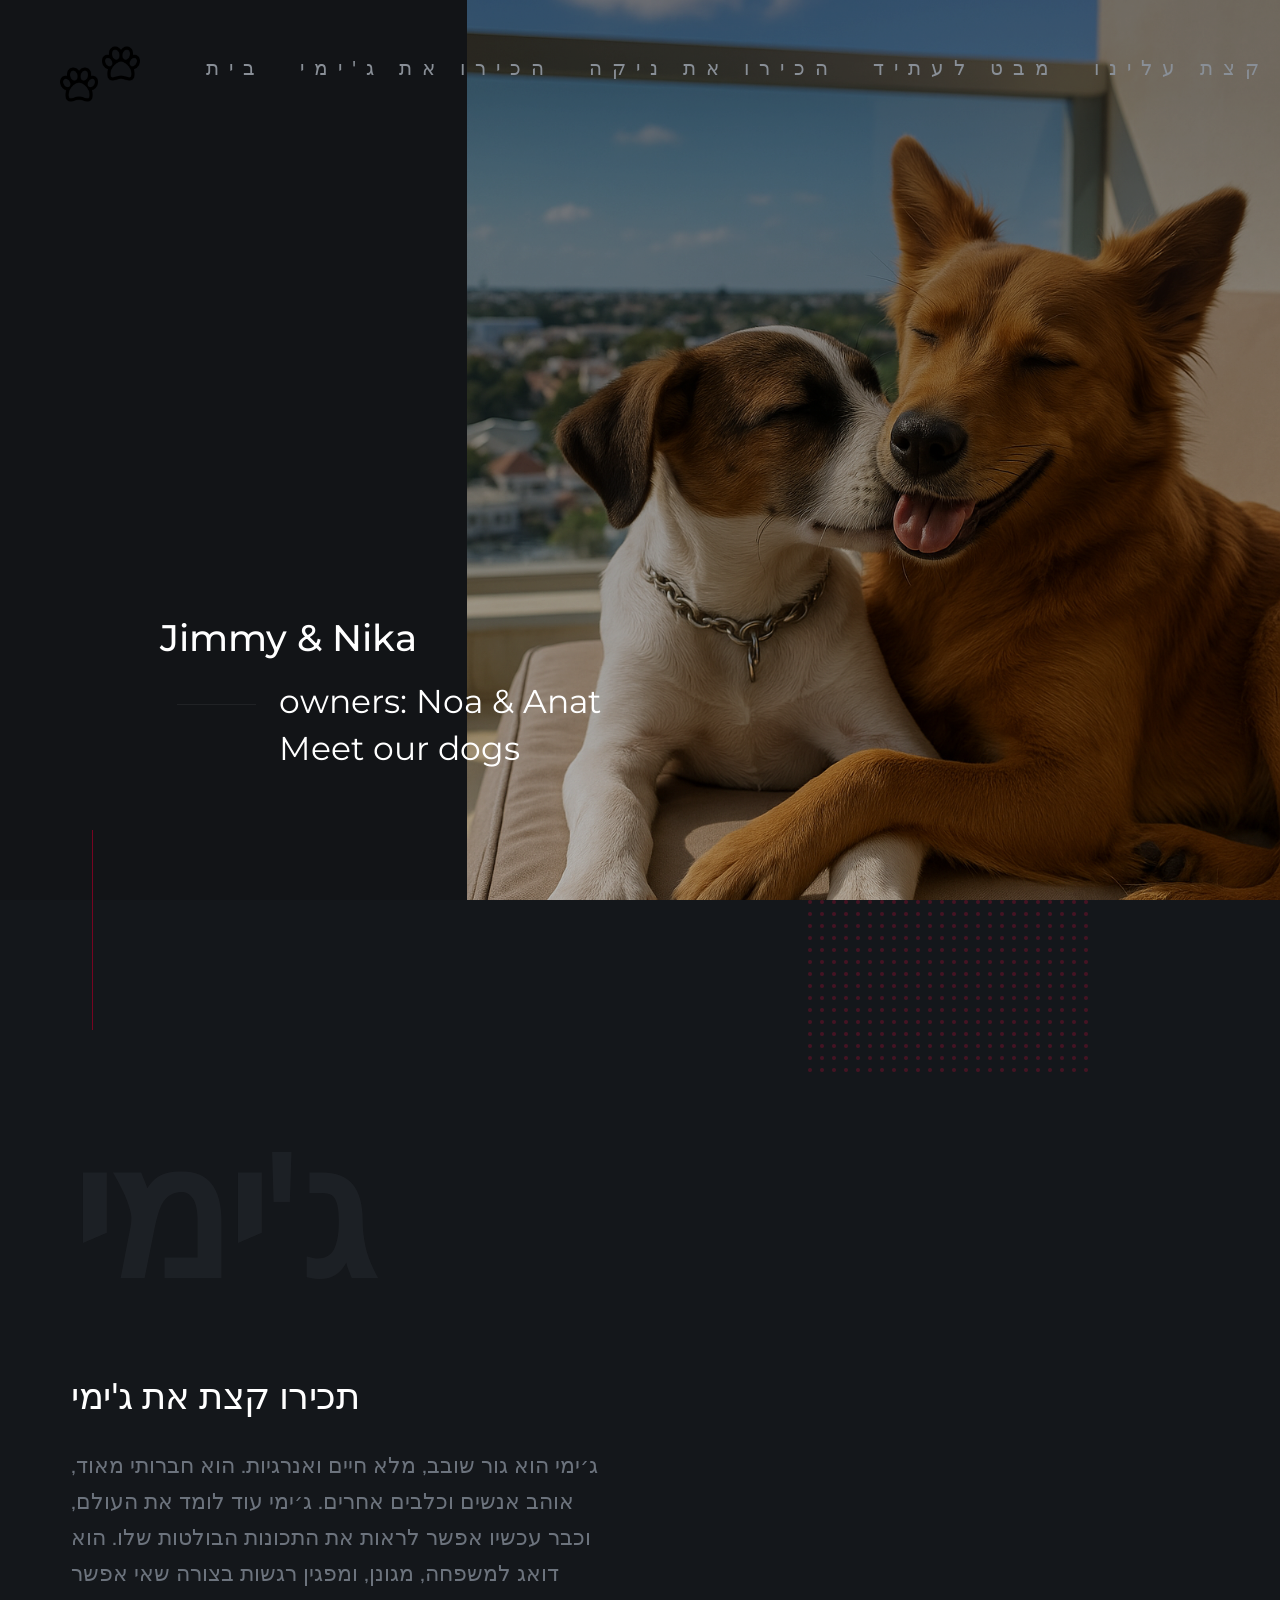
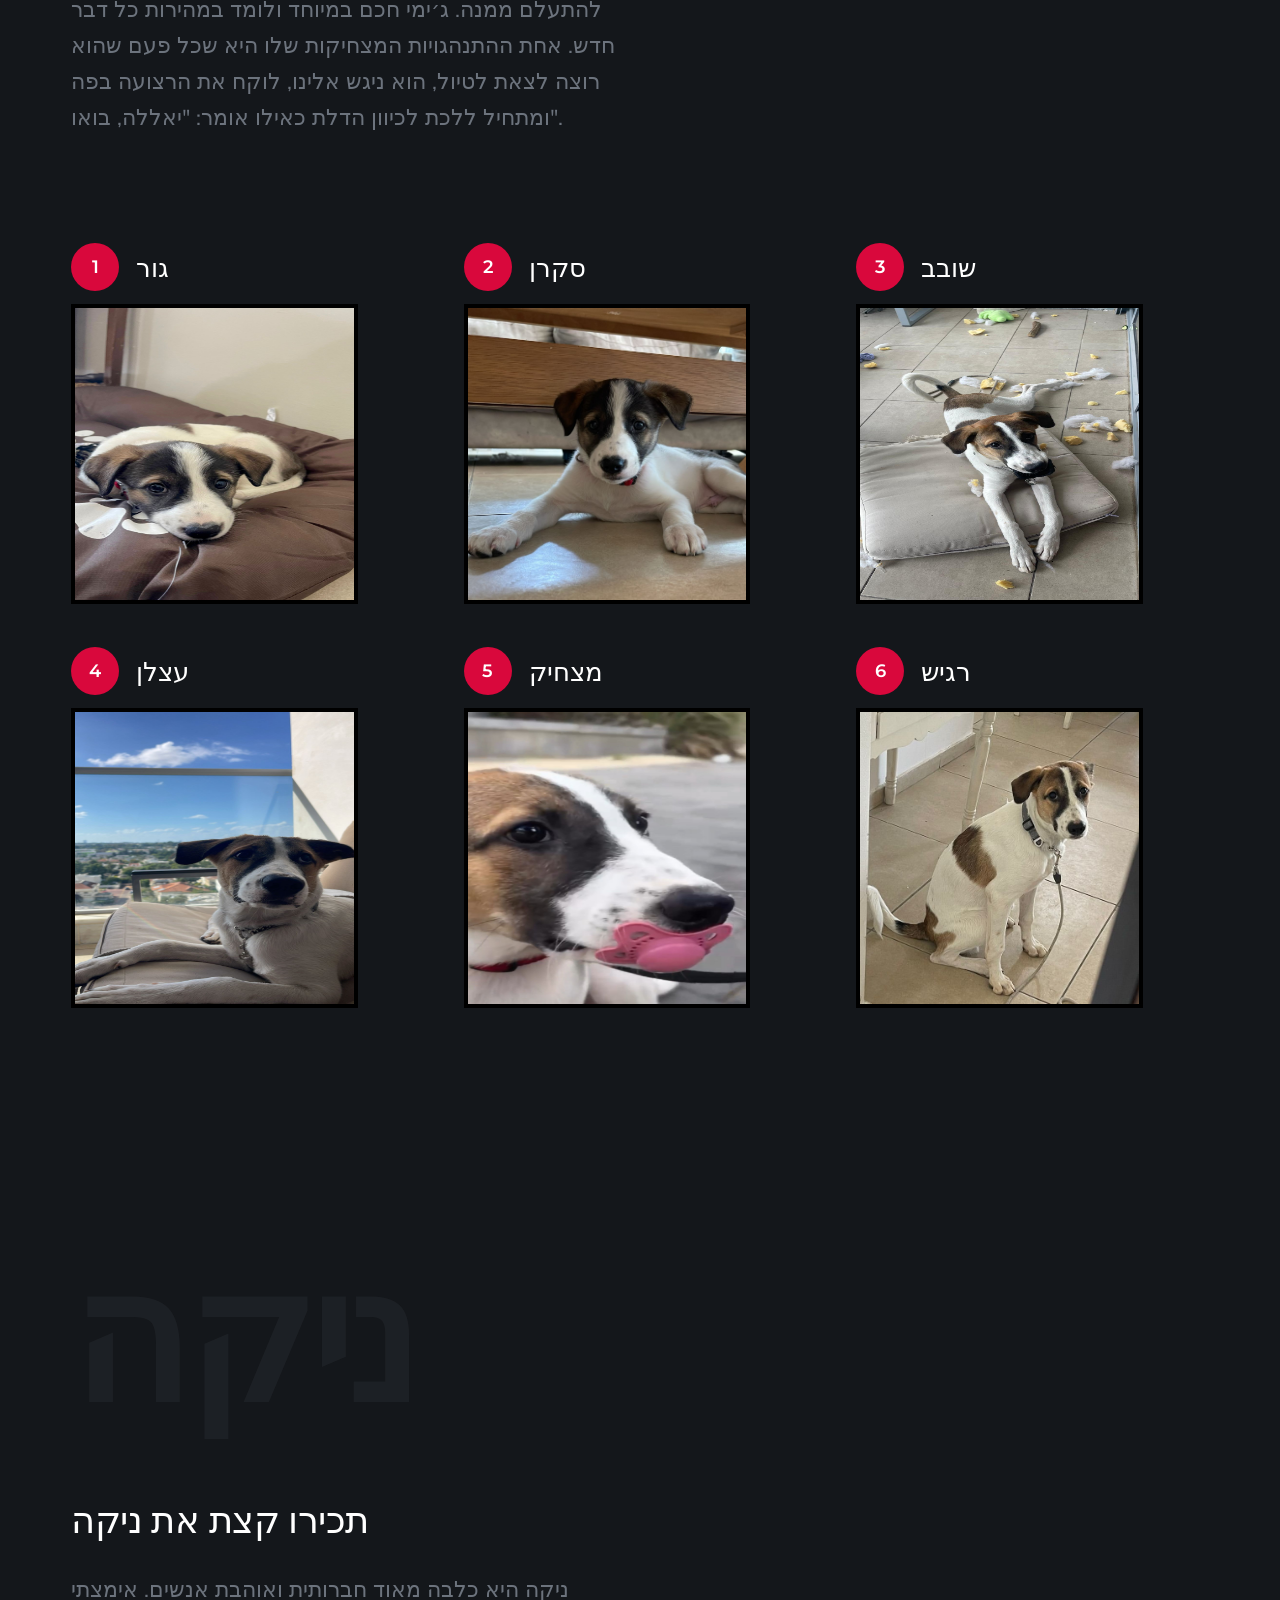
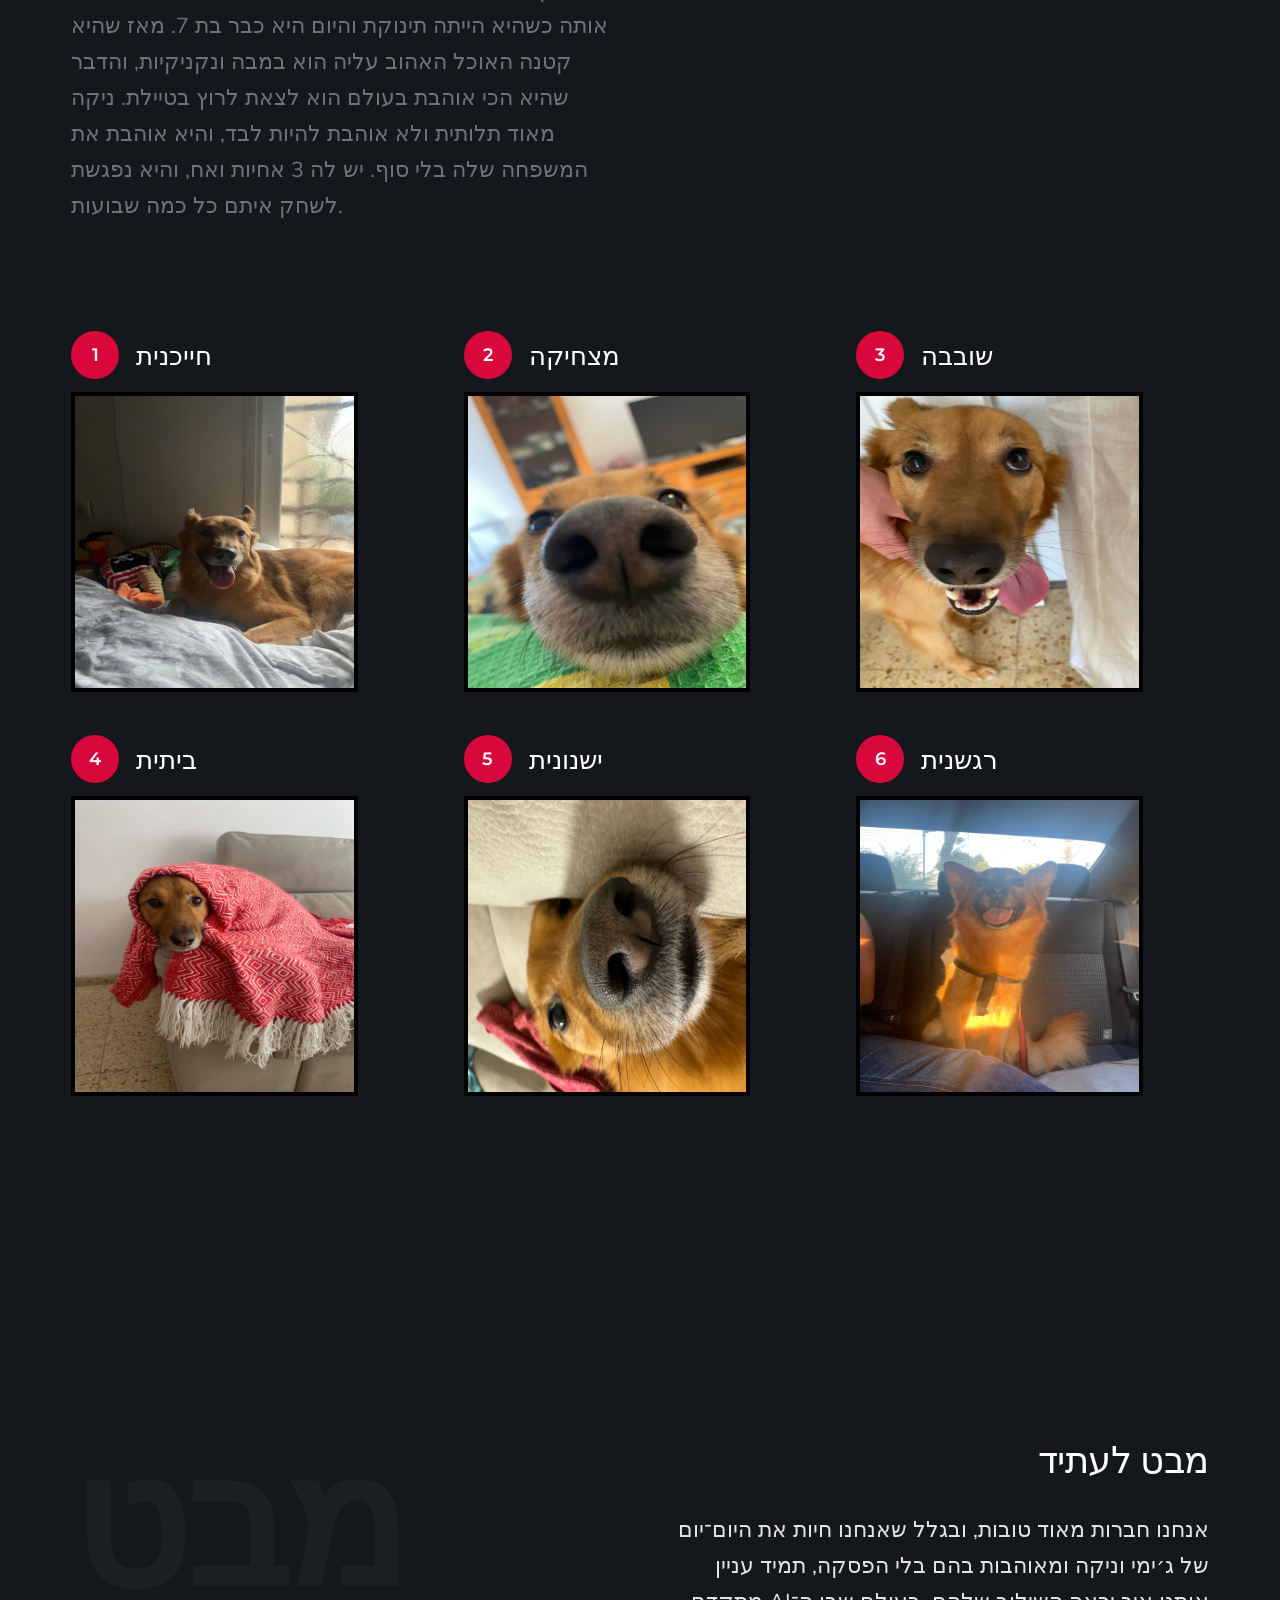
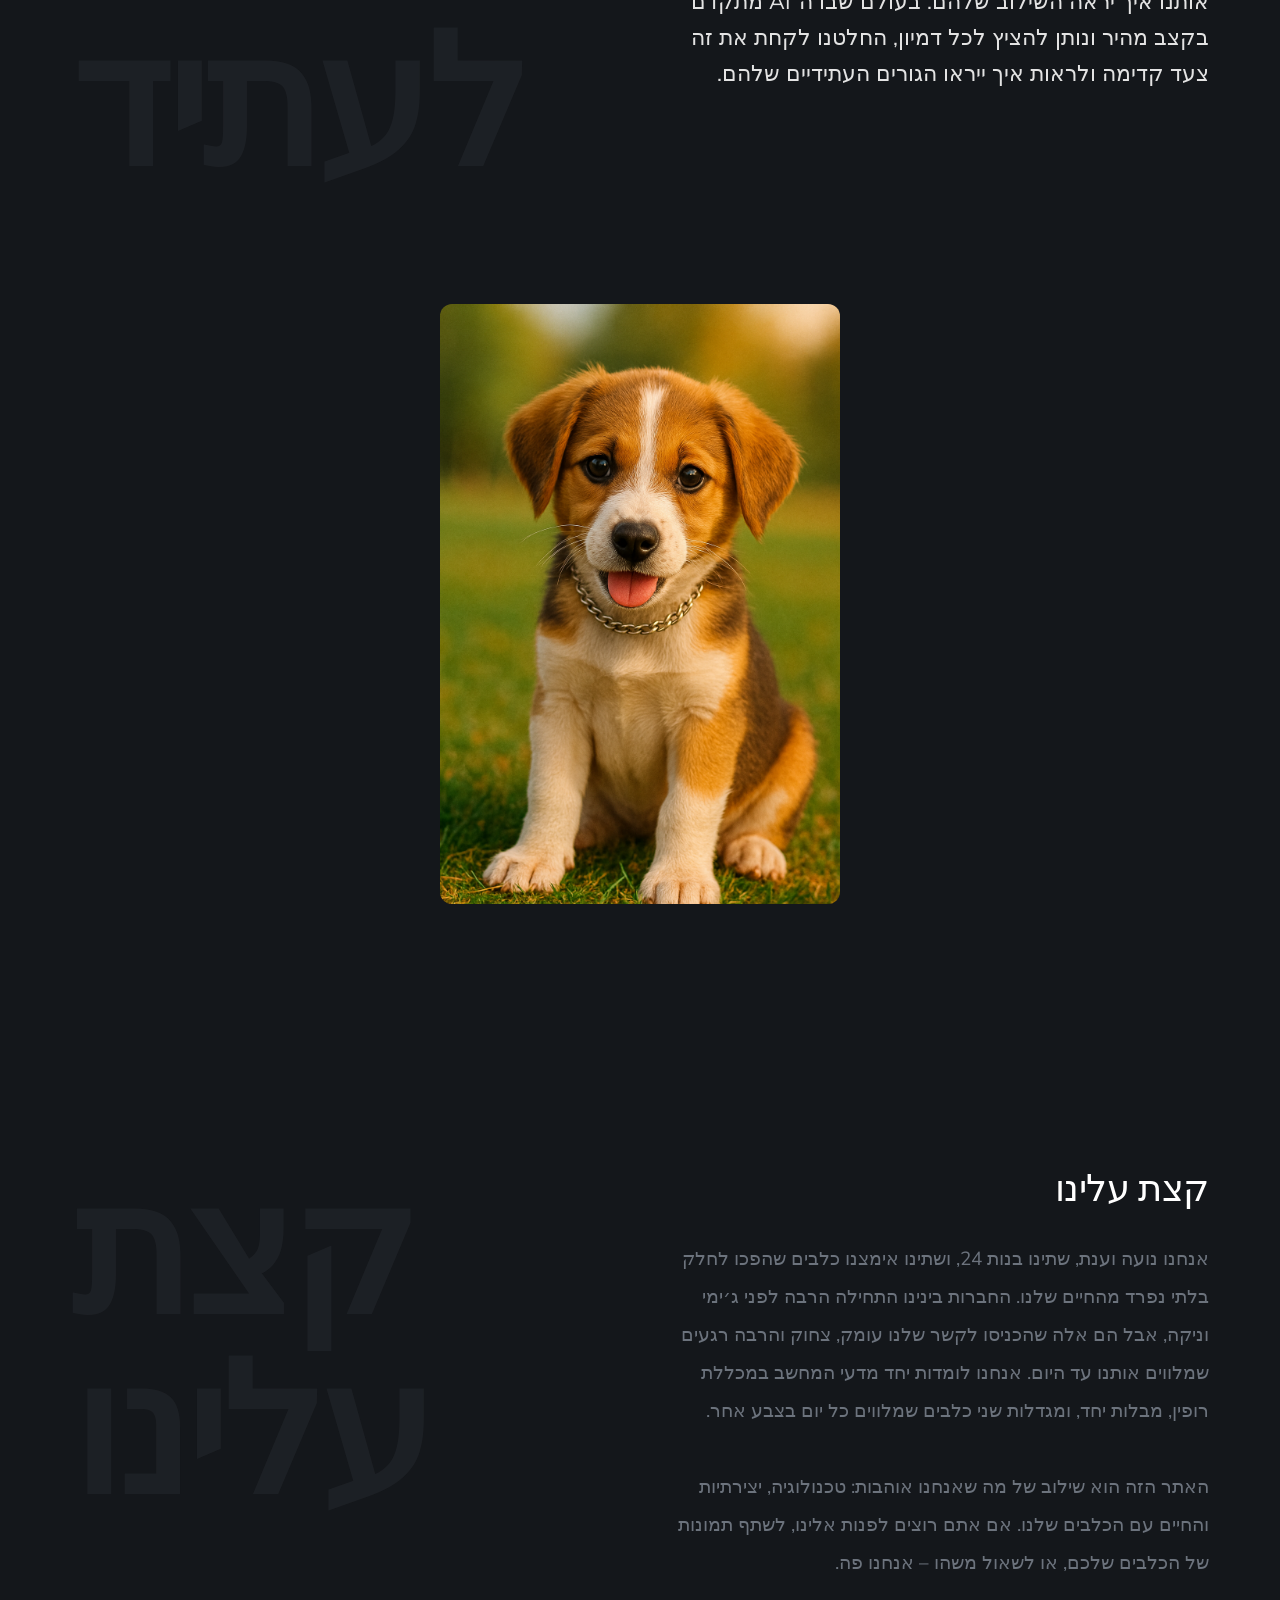
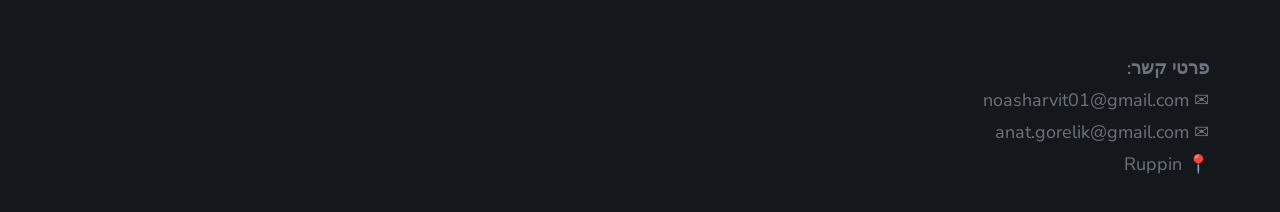
==== commit 8e853368: "13:05" ====
--- a/Flare_1_0_0/index.html
+++ b/Flare_1_0_0/index.html
@@ -34,13 +34,13 @@
 <body id="top">
     <!-- preloader
     ================================================== -->
-    <div id="preloader">
+    <!-- <div id="preloader">
         <div id="loader" class="dots-fade">
             <div></div>
             <div></div>
             <div></div>
         </div>
-    </div>
+    </div> -->
 
 
     <!-- header
@@ -49,7 +49,6 @@
 
         <div class="s-header__logo">
             <a href="index.html">
-
                 <img src="images/home-page-logo.png" alt="Homepage">
             </a>
         </div>
@@ -83,19 +82,17 @@
             <div class="column">
                 <h2>Jimmy & Nika</h2>
 
-                <div class="s-hero__content-about">
-
+                <div class="s-dogs-content-about">
                     <p>
                         owners: Noa & Anat <br>
                         Meet our dogs <br>
                     </p>
                 </div>
-
-            </div>
-        </div>
-
-    </section> <!-- end s-hero -->
-    <!-- about
+            </div>
+        </div>
+
+    </section> <!-- end s -->
+    <!-- aboutJimmy
     ================================================== -->
     <section id="aboutJimmy" class="s-about">
 
@@ -108,33 +105,39 @@
                 </div>
             </div>
 
-            <div class="column large-6 w-900-stack s-about__intro-text">
-                <h1 class="display-1" data-aos="fade-up">
-                    ג'ימי גור בן 5 חודשים
-                </br>
-                    :אלה התכונות שלו
-
-                <p class="lead" data-aos="fade-up">
-                    אפשר להוסיך מלל
-                </p>
-            </div>
+       <div class="column large-6 w-900-stack s-about__intro-text">
+
+    <h1 class="display-1" data-aos="fade-up">
+        תכירו קצת את ג'ימי
+    </h1>
+
+    <p class="lead jimmy-text" data-aos="fade-up">
+        ג׳ימי הוא גור שובב, מלא חיים ואנרגיות. הוא חברותי מאוד, אוהב אנשים וכלבים אחרים.
+        ג׳ימי עוד לומד את העולם, וכבר עכשיו אפשר לראות את התכונות הבולטות שלו. הוא דואג למשפחה,
+        מגונן, ומפגין רגשות בצורה שאי אפשר להתעלם ממנה.  
+        ג׳ימי חכם במיוחד ולומד במהירות כל דבר חדש. אחת ההתנהגויות המצחיקות שלו היא שכל פעם שהוא רוצה
+        לצאת לטיול, הוא ניגש אלינו, לוקח את הרצועה בפה ומתחיל ללכת לכיוון הדלת כאילו אומר: "יאללה, בואו".
+    </p>
+
+</div>
+
         </div>
 
         <div class="row block-large-1-3 block-tab-full s-about__process item-list">
             <div class="column item item-process" data-aos="fade-up">
-                <h3 class="item-title">תינוק</h3>
+                <h3 class="item-title">גור</h3>
                 <p>
                 <img src="images/JimmyBaby.jpeg" class="JimmyPhoto">
                 </p>
             </div>
             <div class="column item item-process" data-aos="fade-up">
-                <h3 class="item-title">דוגמן</h3>
+                <h3 class="item-title">סקרן</h3>
                 <p>
                   <img src="images/JimmyModel.jpeg" class="JimmyPhoto">
                 </p>
             </div>
             <div class="column item item-process" data-aos="fade-up">
-                <h3 class="item-title">בלאגניסט</h3>
+                <h3 class="item-title">שובב</h3>
                 <p>
                 <img src="images/Jimmy1.jpeg" class="JimmyPhoto">
 
@@ -148,7 +151,7 @@
                 </p>
             </div>
              <div class="column item item-process" data-aos="fade-up">
-                <h3 class="item-title">שטוטניק</h3>
+                <h3 class="item-title">מצחיק</h3>
                 <p>
                   <img src="images/Jimmy3.jpeg" class="JimmyPhoto">
 
@@ -163,7 +166,7 @@
         </div>
 
     </section> <!-- end s-about -->
-    <!-- services
+    <!-- aboutNika
     ================================================== -->
     <section id="aboutNika" class="s-services">
 
@@ -173,51 +176,55 @@
                 </div>
             </div>
          
-            <div class="column large-6 w-900-stack s-about__intro-text">
-                <h1 class="display-1" data-aos="fade-up">
-                   ניקה בת ____
-                </br>
-                    :אלה התכונות שלה
-
-                <p class="lead" data-aos="fade-up">
-                    אפשר להוסיך מלל
-                </p>
-            </div>
+      <div class="column large-6 w-900-stack s-about__intro-text">
+
+    <h1 class="display-1" data-aos="fade-up">
+        תכירו קצת את ניקה
+    </h1>
+
+    <p class="lead nika-text" data-aos="fade-up">
+        ניקה היא כלבה מאוד חברותית ואוהבת אנשים. אימצתי אותה כשהיא הייתה תינוקת והיום היא כבר בת 7.
+        מאז שהיא קטנה האוכל האהוב עליה הוא במבה ונקניקיות, והדבר שהיא הכי אוהבת בעולם הוא לצאת לרוץ בטיילת.
+        ניקה מאוד תלותית ולא אוהבת להיות לבד, והיא אוהבת את המשפחה שלה בלי סוף. יש לה 3 אחיות ואח, והיא נפגשת לשחק איתם כל כמה שבועות.
+    </p>
+
+</div>
+
         </div>
 
         <div class="row block-large-1-3 block-tab-full s-about__process item-list">
             <div class="column item item-process" data-aos="fade-up">
-                <h3 class="item-title">תכונה 1</h3>
+                <h3 class="item-title">חייכנית</h3>
                 <p>
                 <img src="images/Nika1.jpeg" class="NikaPhoto">
                 </p>
             </div>
             <div class="column item item-process" data-aos="fade-up">
-                <h3 class="item-title">תכונה 2</h3>
+                <h3 class="item-title">מצחיקה</h3>
                 <p>
                   <img src="images/Nika2.jpeg" class="NikaPhoto">
                 </p>
             </div>
             <div class="column item item-process" data-aos="fade-up">
-                <h3 class="item-title">תכונה 3</h3>
+                <h3 class="item-title">שובבה</h3>
                 <p>
                 <img src="images/Nika3.jpeg" class="NikaPhoto">
                 </p>
             </div>
             <div class="column item item-process" data-aos="fade-up">
-                <h3 class="item-title">תכונה 4</h3>
+                <h3 class="item-title">ביתית</h3>
                 <p>
                   <img src="images/Nika4.jpeg" class="NikaPhoto">
                 </p>
             </div>
              <div class="column item item-process" data-aos="fade-up">
-                <h3 class="item-title">תכונה 5</h3>
+                <h3 class="item-title">ישנונית</h3>
                 <p>
                   <img src="images/Nika5.jpeg" class="NikaPhoto">
                 </p>
             </div>
              <div class="column item item-process" data-aos="fade-up">
-                <h3 class="item-title">תכונה 6</h3>
+                <h3 class="item-title">רגשנית</h3>
                 <p>
                   <img src="images/Nika6.jpeg" class="NikaPhoto">
                 </p>
@@ -225,22 +232,35 @@
         </div>
 
 
-    </section> <!-- end s-services -->
-
-  <section id="future" class="s-portfolio">
+    </section> <!-- end s-about -->
+
+<section id="future" class="s-portfolio">
 
     <div class="row s-porfolio__top">
+
         <div class="column large-6 w-900-stack">
-            <div class="section-title" data-num="מבט לעתיד" data-aos="fade-up">
-            </div>
-        </div>
-        <div class="column large-6 w-900-stack">
-            <h1 class="display-1" data-aos="fade-up">
-                החלטנו להשתמש בטכנולוגיית הAI לראות איך יראה השילוב של ג'ימי וניקה
-                </br>
-                הכירו את הכלב והכלבה העתידיים שלהם
-            </h1>
-        </div>
+            <div class="section-title" data-num="מבט לעתיד" data-aos="fade-up"></div>
+        </div>
+
+   <div class="column large-6 w-900-stack s-about__intro-text rtl-block">
+
+    <h1 class="display-1" data-aos="fade-up">
+        מבט לעתיד
+    </h1>
+
+    <p class="lead section-main-text" data-aos="fade-up">
+        אנחנו חברות מאוד טובות, ובגלל שאנחנו חיות את היום־יום של ג׳ימי וניקה
+        ומאוהבות בהם בלי הפסקה, תמיד עניין אותנו איך יראה השילוב שלהם.
+        בעולם שבו ה־AI מתקדם בקצב מהיר ונותן להציץ לכל דמיון,
+        החלטנו לקחת את זה צעד קדימה ולראות איך ייראו הגורים העתידיים שלהם.
+    </p>
+
+</div>
+
+
+    </div>
+
+
     </div> <!-- end s-portfolio__top-->
 
     <div class="row s-portfolio__list">
@@ -253,58 +273,44 @@
 
 </section>
 
-
-    <section id="aboutUs" class="s-portfolio">
-
-
-        <div class="row s-porfolio__top">
-            <div class="column large-6 w-900-stack">
-                <div class="section-title" data-num="קצת עלינו" data-aos="fade-up">
-                    <!--<h3 class="h3">ניקה</h3>-->
-                </div>
-            </div>
-            <div class="column large-6 w-900-stack">
-                <h1 class="textAboutUs" data-aos="fade-up">
-            אנחנו ענת ונועה, סטודנטיות למדעי המחשב במכללת רופין   </br>
-                ענת בת 24 מקריית ביאליק
-                </br>
-                ניקה הכלבה של ענת בת __ 
-                </br>
-                נועה בת 24 מהוד השרון
-                </br>
-                ג'ימי הכלב של נועה בן 5 חודשים
-                </br>
-                אני לא יודע מה באמת לכתוב או אם לשים תמונות עם הכלבים
-            </h1>
-            </div>
-        </div> <!-- end s-portfolio__top-->
-
-
-        <!-- זה סתם בהערה אפשר להוסיף תמונות -->
-        <div class="row s-portfolio__list block-large-1-2 block-tab-full collapse">
-
-            <div class="column" data-aos="fade-up">
-                <div class="folio-item">
-                    <div class="folio-item__thumb">
-                        <a class="folio-item__thumb-link" href="images/portfolio/gallery/g-red-wheel.jpg" title="The Red Wheel" data-size="1050x700">
-                        </a>
-                    </div>
-                    <div class="folio-item__info">
-                        <div class="folio-item__cat">Branding</div>
-                        <h4 class="folio-item__title">The Red Wheel</h4>
-                    </div>
-                    <a href="https://www.behance.net/" title="Project Link" class="folio-item__project-link">Project Link</a>
-                    <div class="folio-item__caption">
-                        <p>Vero molestiae sed aut natus excepturi. Et tempora numquam. Temporibus iusto quo.Unde dolorem corrupti neque nisi.</p>
-                    </div>
-                </div>
-            </div> <!-- end column -->
-
-            <div class="ss-go-top">
-                <a class="smoothscroll" title="Back to Top" href="#top">
-                    top
-                </a>
-            </div>
+<section id="aboutUs" class="s-portfolio">
+
+    <div class="row s-porfolio__top">
+
+        <div class="column large-6 w-900-stack">
+            <div class="section-title" data-num="קצת עלינו" data-aos="fade-up"></div>
+        </div>
+
+       <div class="column large-6 w-900-stack s-about__intro-text about-us-block">
+
+    <h1 class="display-1" data-aos="fade-up">
+        קצת עלינו
+    </h1>
+
+      <p class="lead about-us-text" data-aos="fade-up">
+         אנחנו נועה וענת, שתינו בנות 24, ושתינו אימצנו כלבים שהפכו לחלק בלתי נפרד מהחיים שלנו.
+        החברות בינינו התחילה הרבה לפני ג׳ימי וניקה, אבל הם אלה שהכניסו לקשר שלנו עומק,
+        צחוק והרבה רגעים שמלווים אותנו עד היום. אנחנו לומדות יחד מדעי המחשב במכללת רופין,
+        מבלות יחד, ומגדלות שני כלבים שמלווים כל יום בצבע אחר.
+        <br><br>
+        האתר הזה הוא שילוב של מה שאנחנו אוהבות: טכנולוגיה, יצירתיות והחיים עם הכלבים שלנו.
+        אם אתם רוצים לפנות אלינו, לשתף תמונות של הכלבים שלכם, או לשאול משהו – אנחנו פה.
+        <br><br>
+        </p>
+   
+        <strong>פרטי קשר:</strong><br>
+        ✉ noasharvit01@gmail.com<br>
+        ✉ anat.gorelik@gmail.com<br>
+        📍 Ruppin
+    </p>
+
+</div>
+
+        </div>
+
+    </div>
+
+</section>
 
     <script src="js/jquery-3.2.1.min.js"></script>
     <script src="js/plugins.js"></script>
--- a/Flare_1_0_0/css/styles.css
+++ b/Flare_1_0_0/css/styles.css
@@ -1689,6 +1689,33 @@
     text-transform: uppercase;
     letter-spacing: .22em;
 }
+.future-block {
+    direction: rtl;
+    text-align: right;
+}
+
+.future-text {
+    max-width: 650px;
+    font-size: 1.35rem;
+    line-height: 2;
+    color: #e0e0e0;
+    margin-top: 20px;
+}
+/* בלוקים בעברית */
+.rtl-block {
+    direction: rtl;
+    text-align: right;
+}
+
+/* טקסט אחיד לכל הסקשנים */
+.section-main-text {
+    max-width: 650px;
+    margin-top: 20px;
+    font-size: 1.4rem;
+    line-height: 2;
+    color: #e3e3e3;
+}
+
 
 .lead, .attention-getter {
     font-family: var(--font-1);
@@ -2940,6 +2967,22 @@
     text-align: right;
 
 }
+/* בלוק קצת עלינו - יישור ימין והגדרות עברית */
+.about-us-block {
+    direction: rtl;
+    text-align: right;
+}
+
+/* טקסט גדול וברור כמו ג'ימי וניקה */
+.about-us-text {
+    max-width: 650px;
+    line-height: 2;
+    font-size: 1.9rem;
+    color: var(--color-text);
+    margin-top: 20px;
+}
+
+
 .item-title {
     font-family: var(--font-2);
     font-weight: 500;
@@ -3599,7 +3642,7 @@
 
 /* hero content about
  * ----------------------------------------------- */
-.s-hero__content-about {
+.s-dogs-content-about {
     font-family: var(--font-2);
     font-weight: 400;
     font-size: 3.6rem;
@@ -3609,7 +3652,7 @@
     position: relative;
 }
 
-.s-hero__content-about::before {
+.s-dogs-content-about::before {
     content: "";
     display: block;
     height: 1px;
@@ -3620,7 +3663,7 @@
     top: .8em;
 }
 
-.s-hero__content-about p {
+.s-dogs-content-about p {
     margin-bottom: var(--vspace-2);
 }
 
@@ -3861,7 +3904,7 @@
     .s-hero__content h1 {
         font-size: 20rem;
     }
-    .s-hero__content-about {
+    .s-dogs-content-about {
         font-size: 3.3rem;
     }
     .s-hero__video-link {
@@ -3889,10 +3932,10 @@
     .s-hero__content {
         max-width: 700px;
     }
-    .s-hero__content-about {
+    .s-dogs-content-about {
         padding-left: .6em;
     }
-    .s-hero__content-about::before {
+    .s-dogs-content-about::before {
         display: none;
     }
     .s-hero__video {
@@ -3971,7 +4014,7 @@
     .s-hero__content h1 {
         font-size: 16rem;
     }
-    .s-hero__content-about {
+    .s-dogs-content-about {
         font-size: 2.8rem;
     }
     .s-hero__content-social, .s-hero__video {
@@ -3983,10 +4026,10 @@
     .s-hero__content h1 {
         font-size: 28vw;
     }
-    .s-hero__content-about {
+    .s-dogs-content-about {
         padding-right: 15vw;
     }
-    .s-hero__content-about br {
+    .s-dogs-content-about br {
         display: none;
     }
     .s-hero__scroll {
@@ -4002,7 +4045,7 @@
         left: -6rem;
         bottom: .6em;
     }
-    .s-hero__content-about {
+    .s-dogs-content-about {
         font-size: 2.6rem;
         padding-right: 4rem;
         padding-left: .5em;
@@ -4022,7 +4065,7 @@
     .s-hero__content {
         padding-bottom: 14vh;
     }
-    .s-hero__content-about {
+    .s-dogs-content-about {
         font-size: 2.2rem;
         padding-right: 6rem;
     }
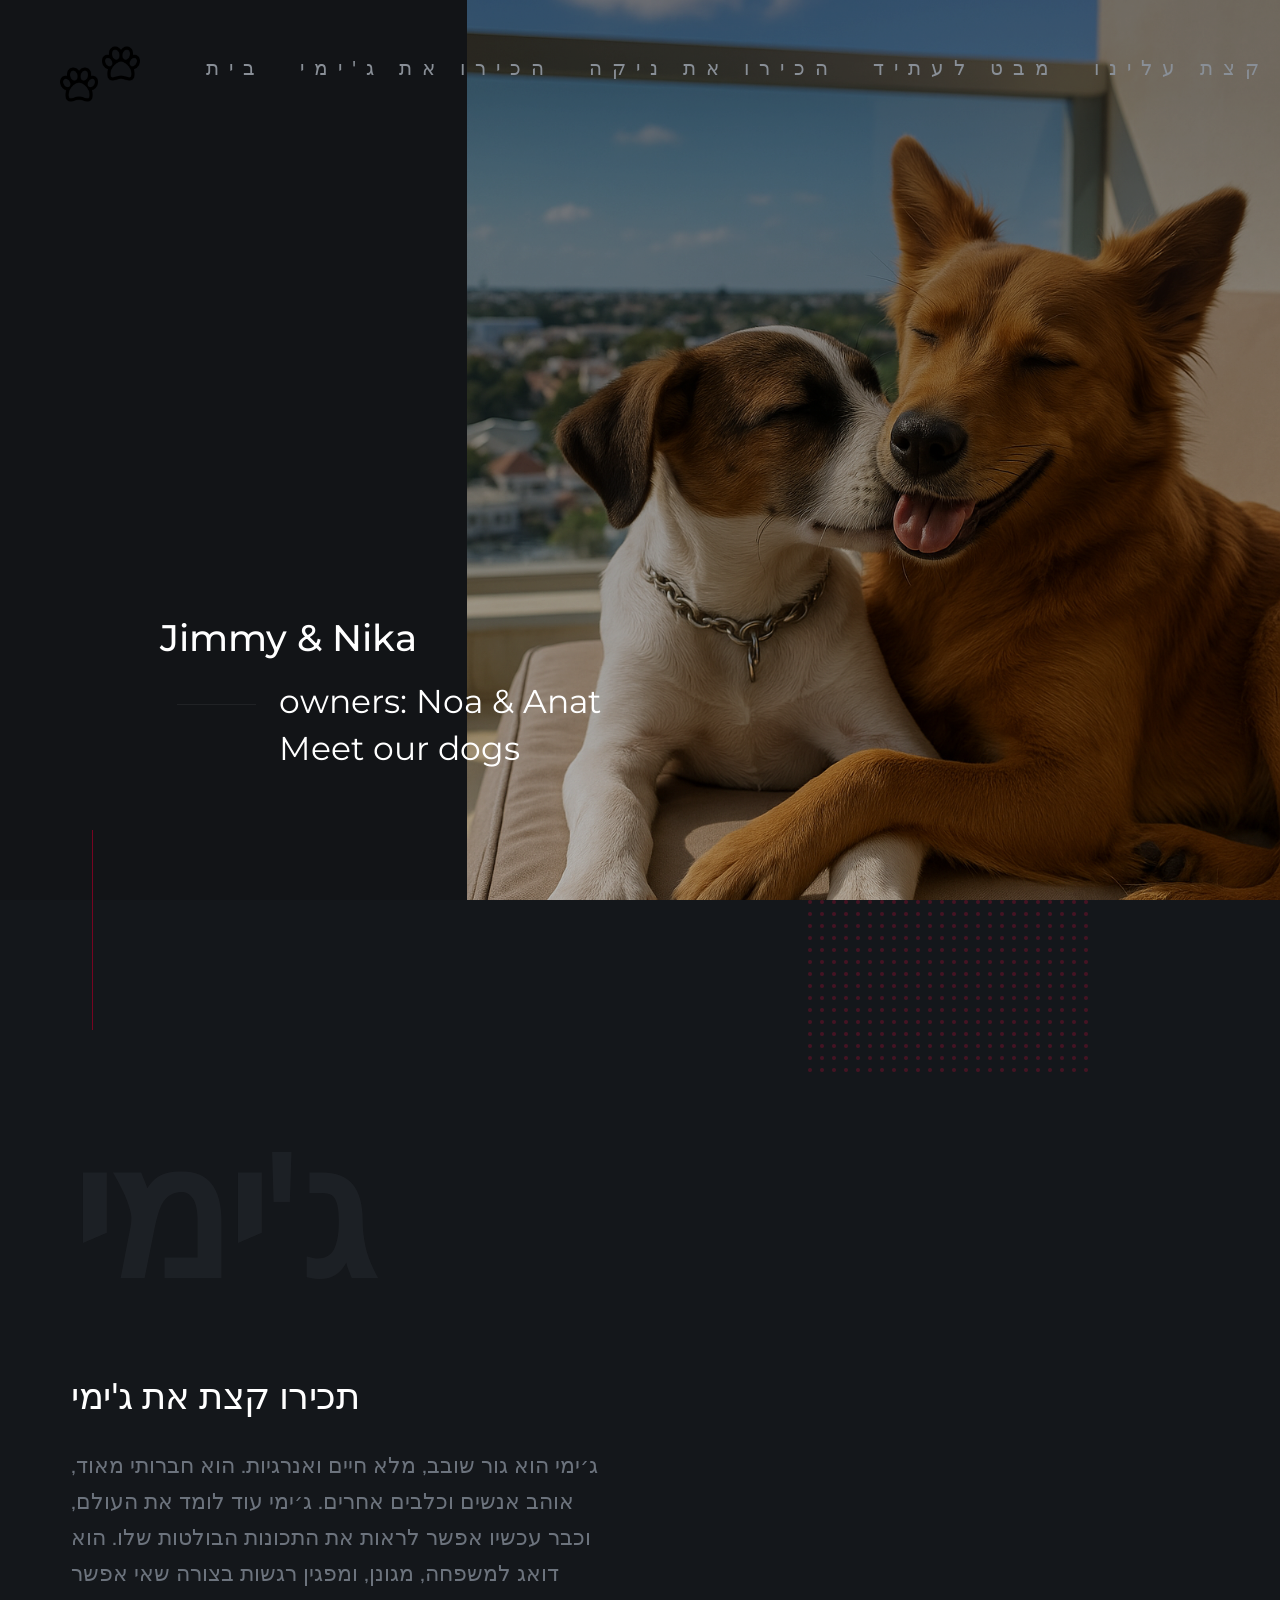
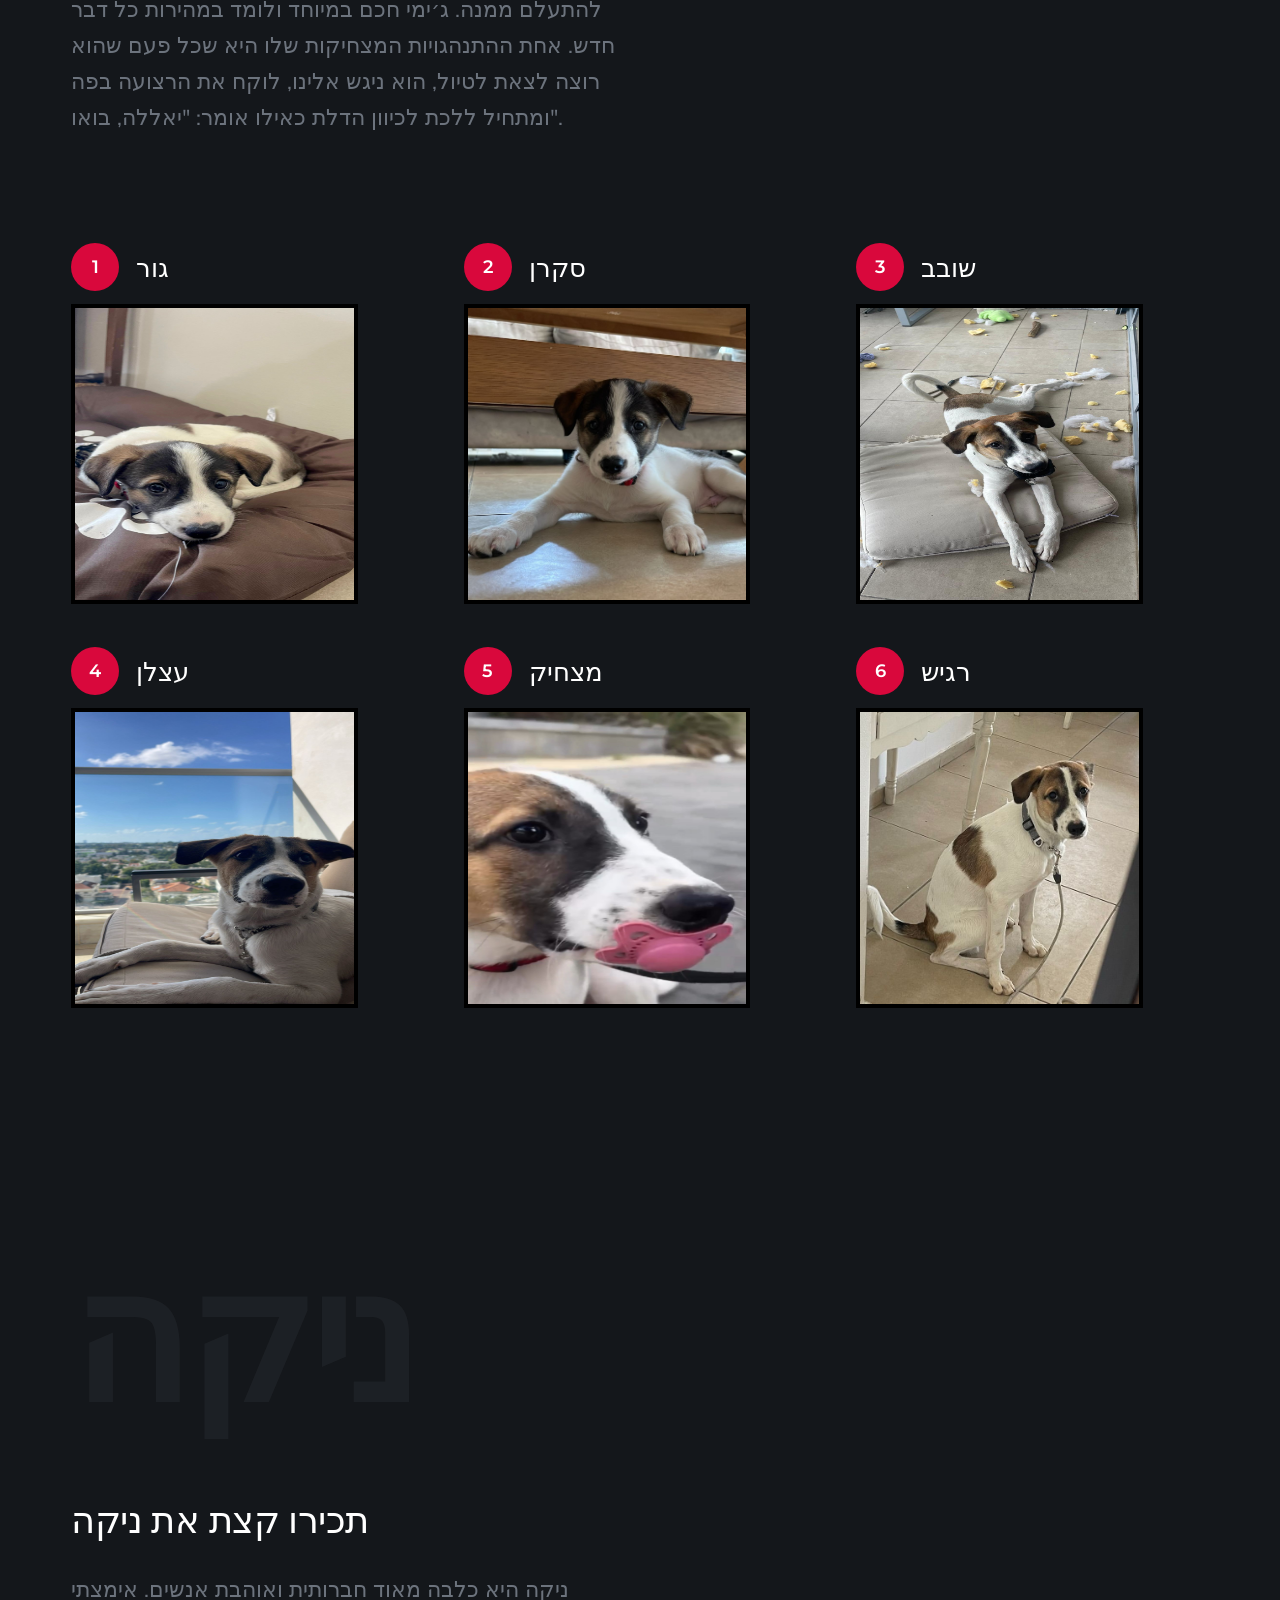
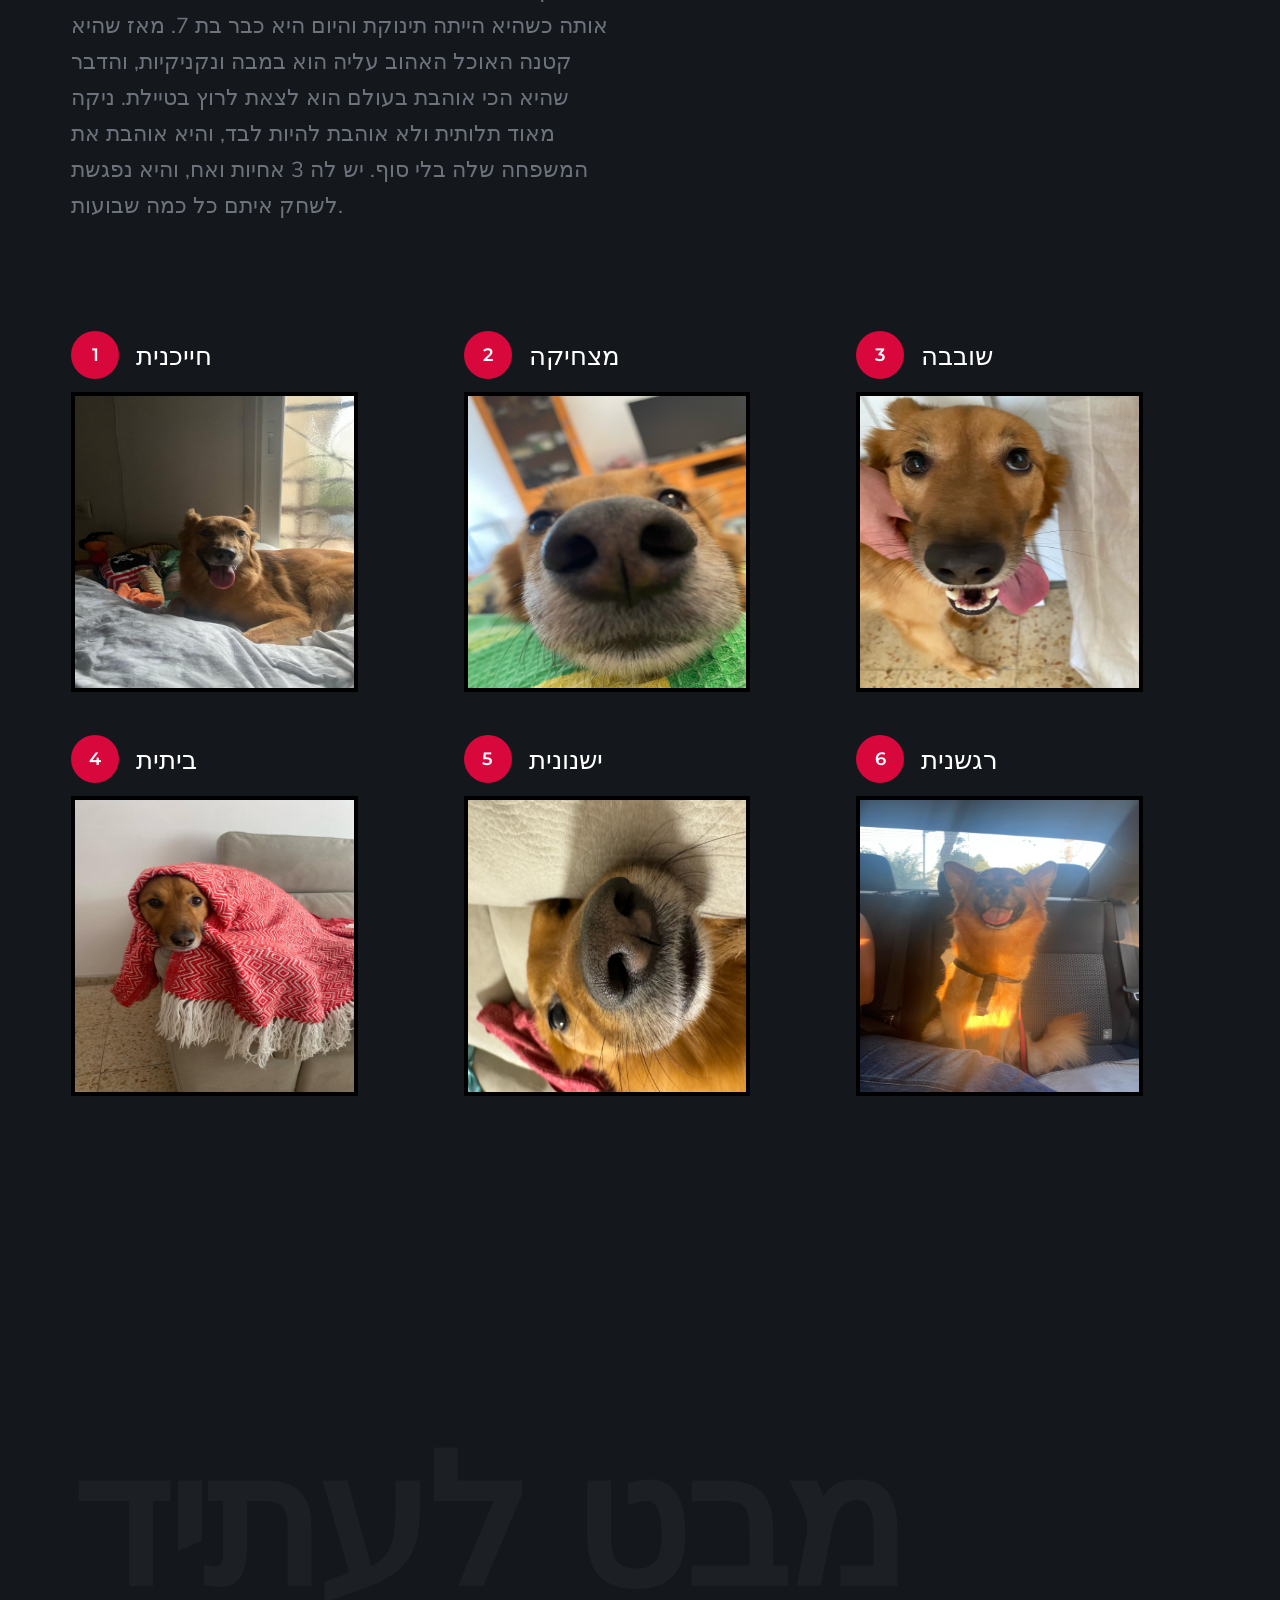
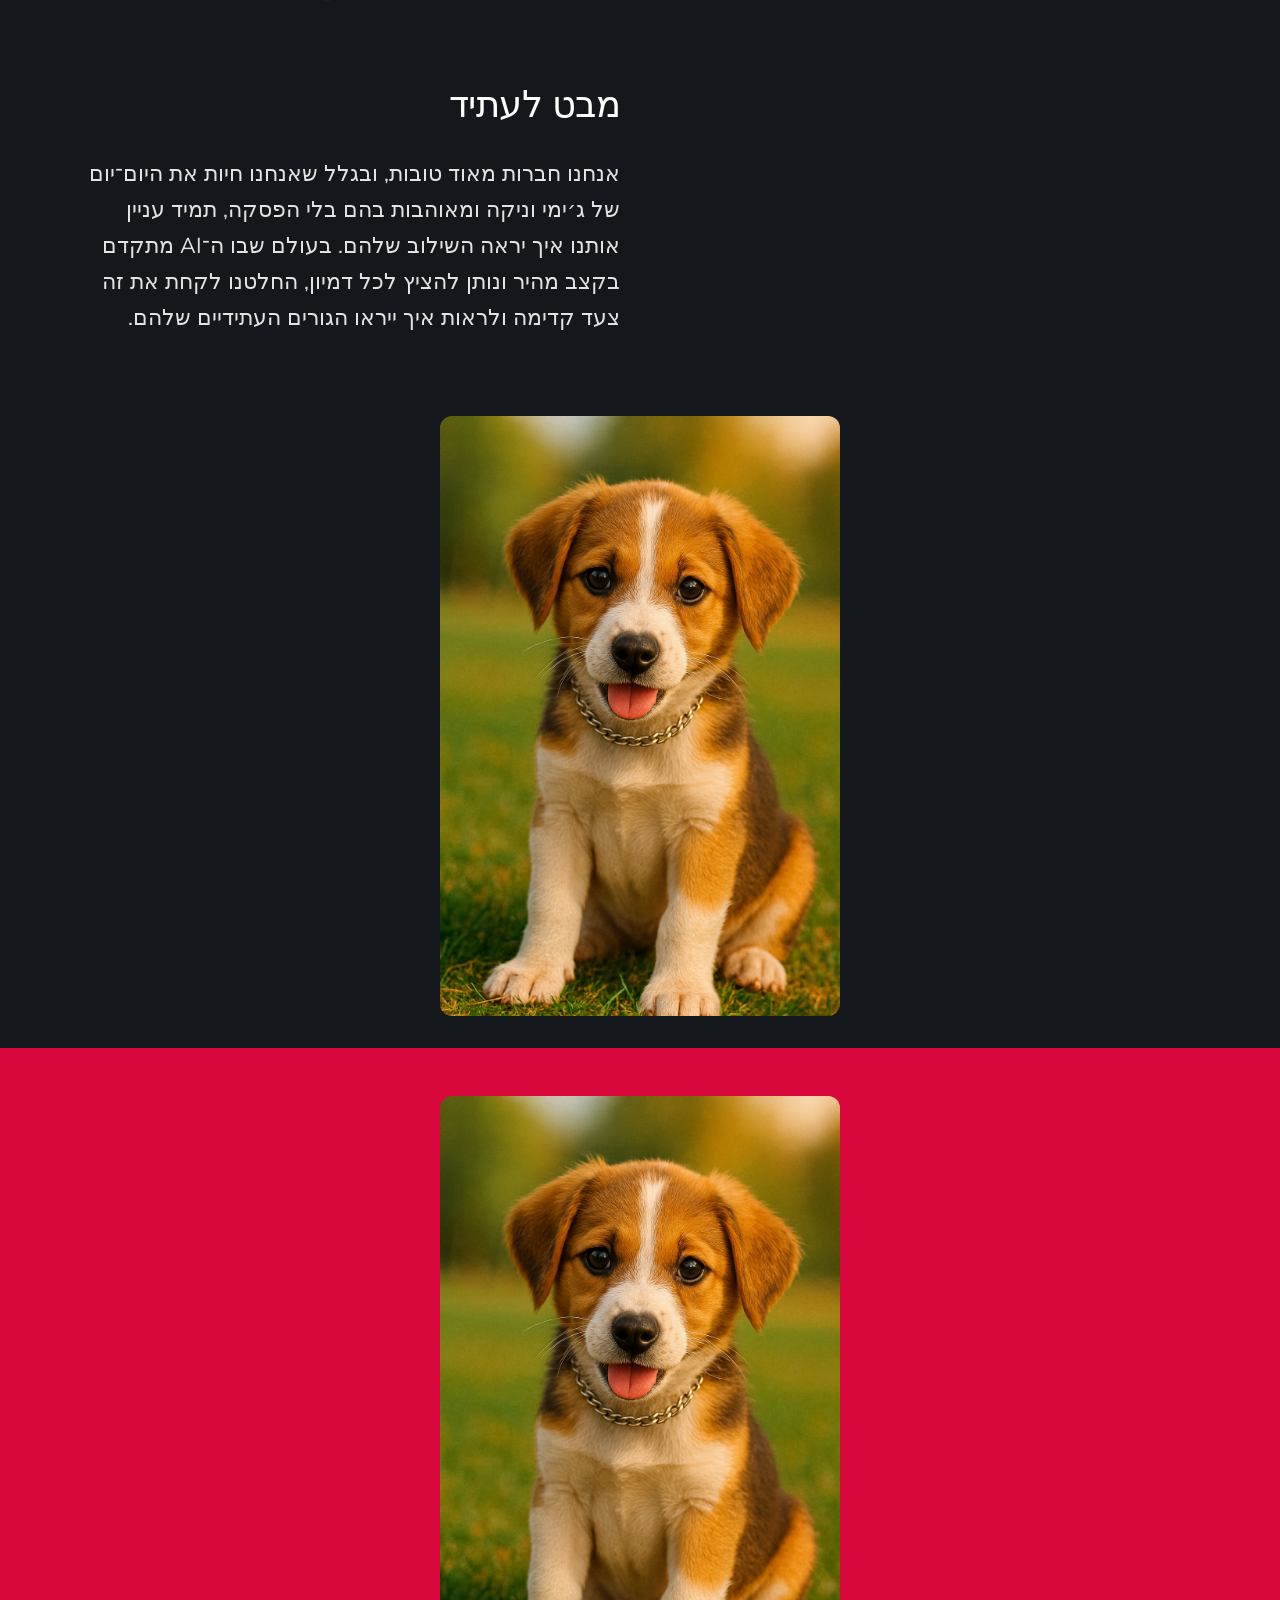
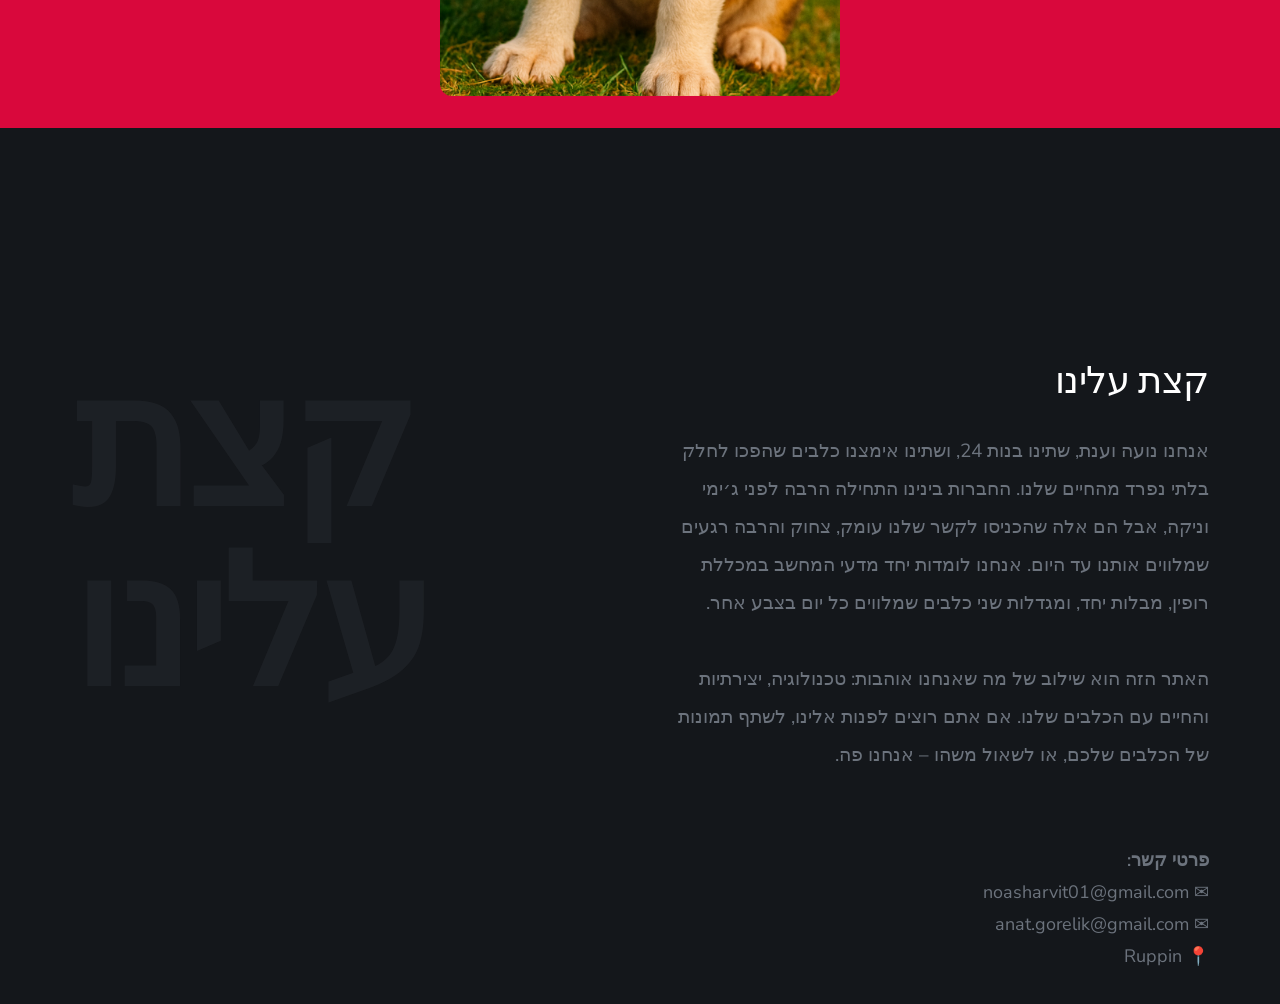
==== commit dd157352: "check text" ====
--- a/Flare_1_0_0/index.html
+++ b/Flare_1_0_0/index.html
@@ -233,29 +233,41 @@
 
 
     </section> <!-- end s-about -->
-
 <section id="future" class="s-portfolio">
 
-    <div class="row s-porfolio__top">
-
-        <div class="column large-6 w-900-stack">
+    <div class="row">
+
+        <div class="column large-12">
             <div class="section-title" data-num="מבט לעתיד" data-aos="fade-up"></div>
         </div>
 
-   <div class="column large-6 w-900-stack s-about__intro-text rtl-block">
-
-    <h1 class="display-1" data-aos="fade-up">
-        מבט לעתיד
-    </h1>
-
-    <p class="lead section-main-text" data-aos="fade-up">
-        אנחנו חברות מאוד טובות, ובגלל שאנחנו חיות את היום־יום של ג׳ימי וניקה
-        ומאוהבות בהם בלי הפסקה, תמיד עניין אותנו איך יראה השילוב שלהם.
-        בעולם שבו ה־AI מתקדם בקצב מהיר ונותן להציץ לכל דמיון,
-        החלטנו לקחת את זה צעד קדימה ולראות איך ייראו הגורים העתידיים שלהם.
-    </p>
-
-</div>
+        <div class="column large-6 w-900-stack s-about__intro-text rtl-block">
+
+            <h1 class="display-1" data-aos="fade-up">
+                מבט לעתיד
+            </h1>
+
+            <p class="lead section-main-text" data-aos="fade-up">
+                אנחנו חברות מאוד טובות, ובגלל שאנחנו חיות את היום־יום של ג׳ימי וניקה
+                ומאוהבות בהם בלי הפסקה, תמיד עניין אותנו איך יראה השילוב שלהם.
+                בעולם שבו ה־AI מתקדם בקצב מהיר ונותן להציץ לכל דמיון,
+                החלטנו לקחת את זה צעד קדימה ולראות איך ייראו הגורים העתידיים שלהם.
+            </p>
+
+        </div>
+
+    </div>
+
+    <!-- החלק של התמונה נשאר כמו שהיה -->
+    <div class="row s-portfolio__list">
+        <div class="column large-12 w-900-stack" data-aos="fade-up">
+            <div class="future-image-wrapper">
+                <img src="images/NewBorn2.png" alt="New Born" class="future-image">
+            </div>
+        </div>
+    </div>
+
+</section>
 
 
     </div>
--- a/Flare_1_0_0/css/styles.css
+++ b/Flare_1_0_0/css/styles.css
@@ -1701,13 +1701,11 @@
     color: #e0e0e0;
     margin-top: 20px;
 }
-/* בלוקים בעברית */
 .rtl-block {
     direction: rtl;
     text-align: right;
 }
 
-/* טקסט אחיד לכל הסקשנים */
 .section-main-text {
     max-width: 650px;
     margin-top: 20px;
@@ -1715,6 +1713,7 @@
     line-height: 2;
     color: #e3e3e3;
 }
+
 
 
 .lead, .attention-getter {
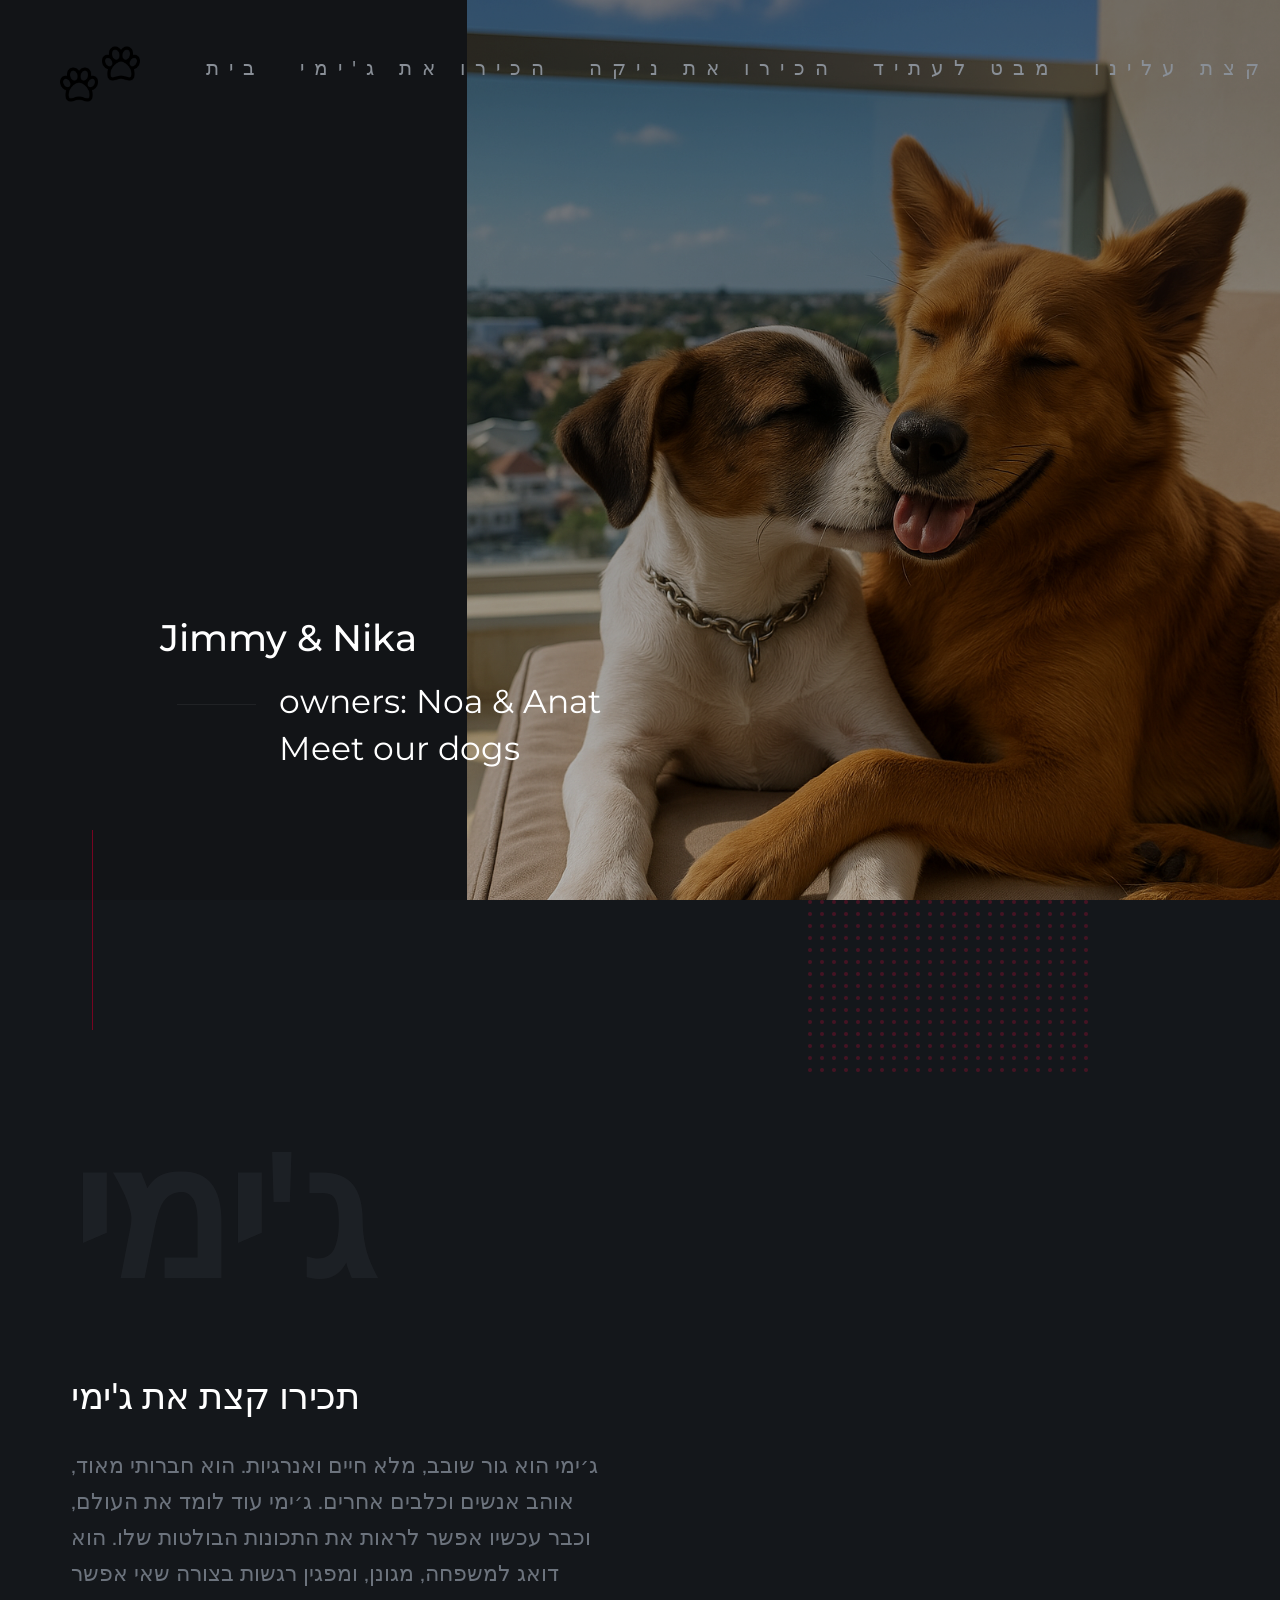
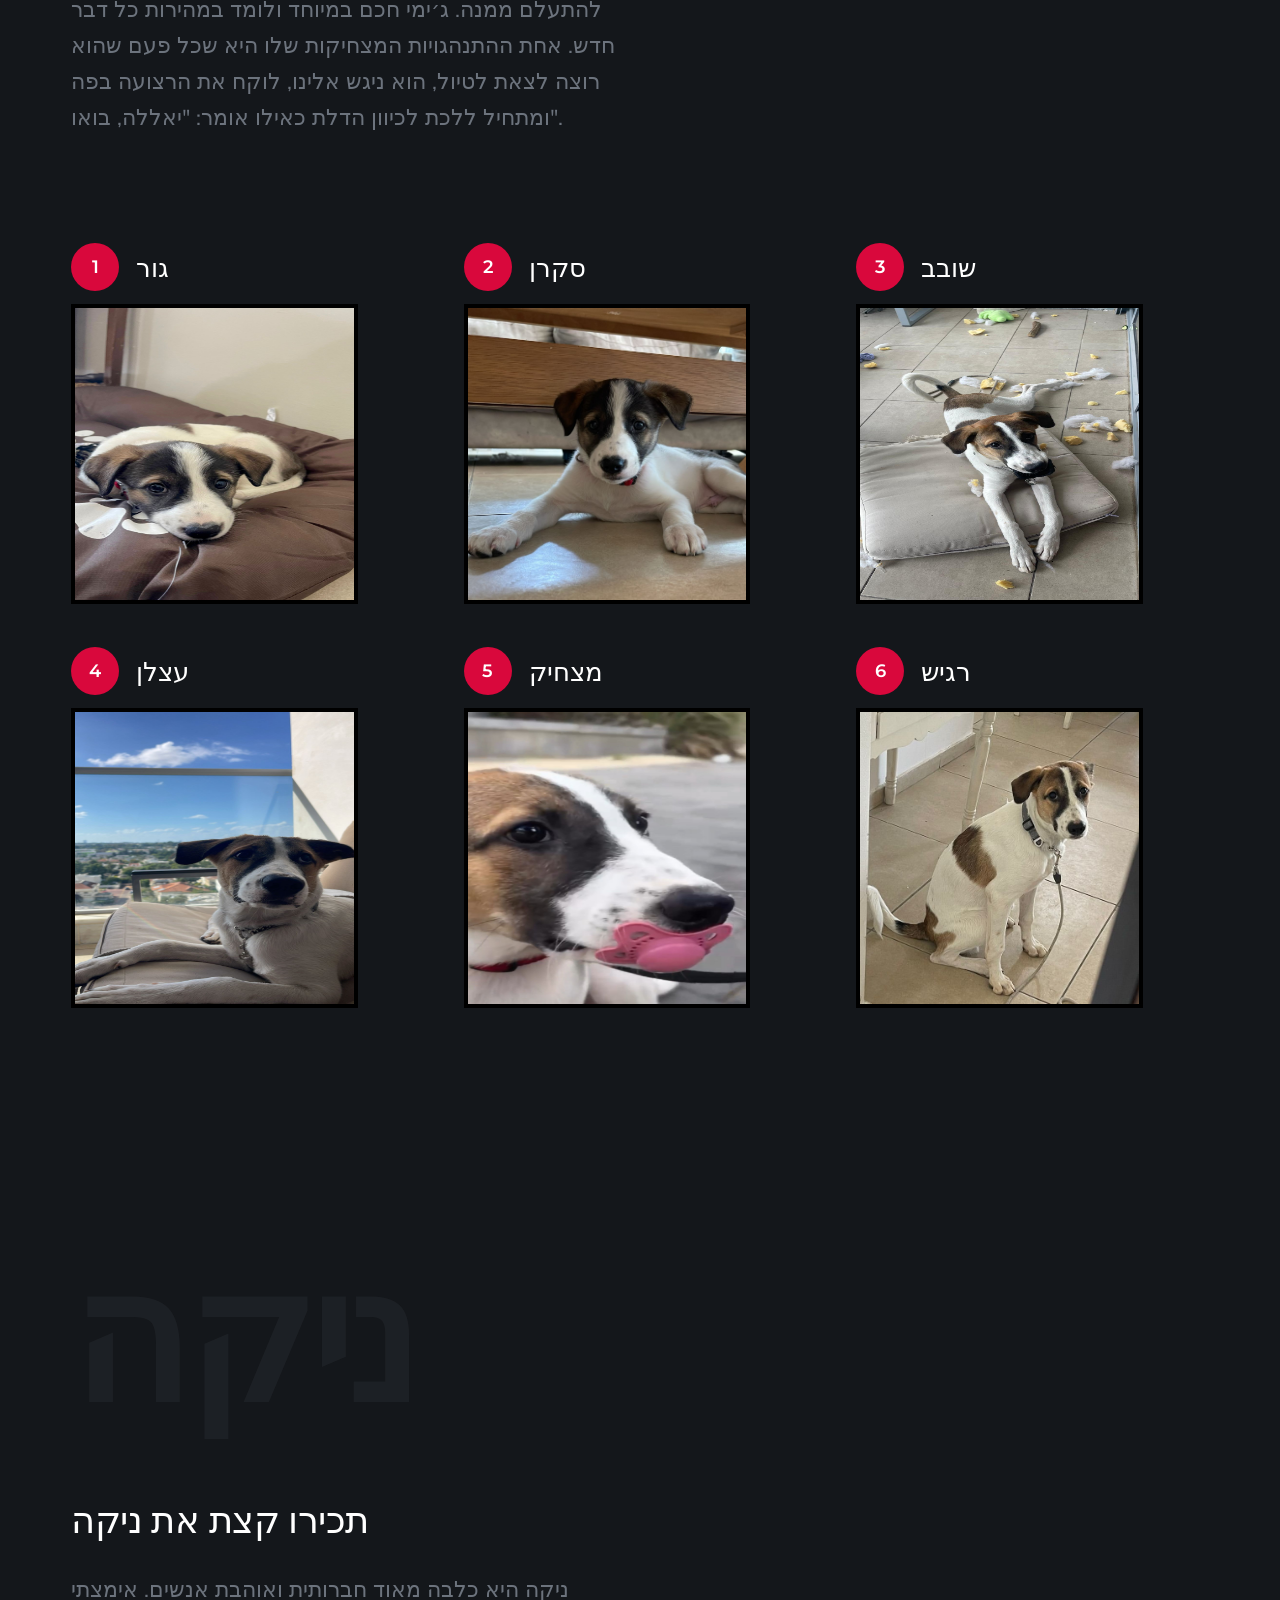
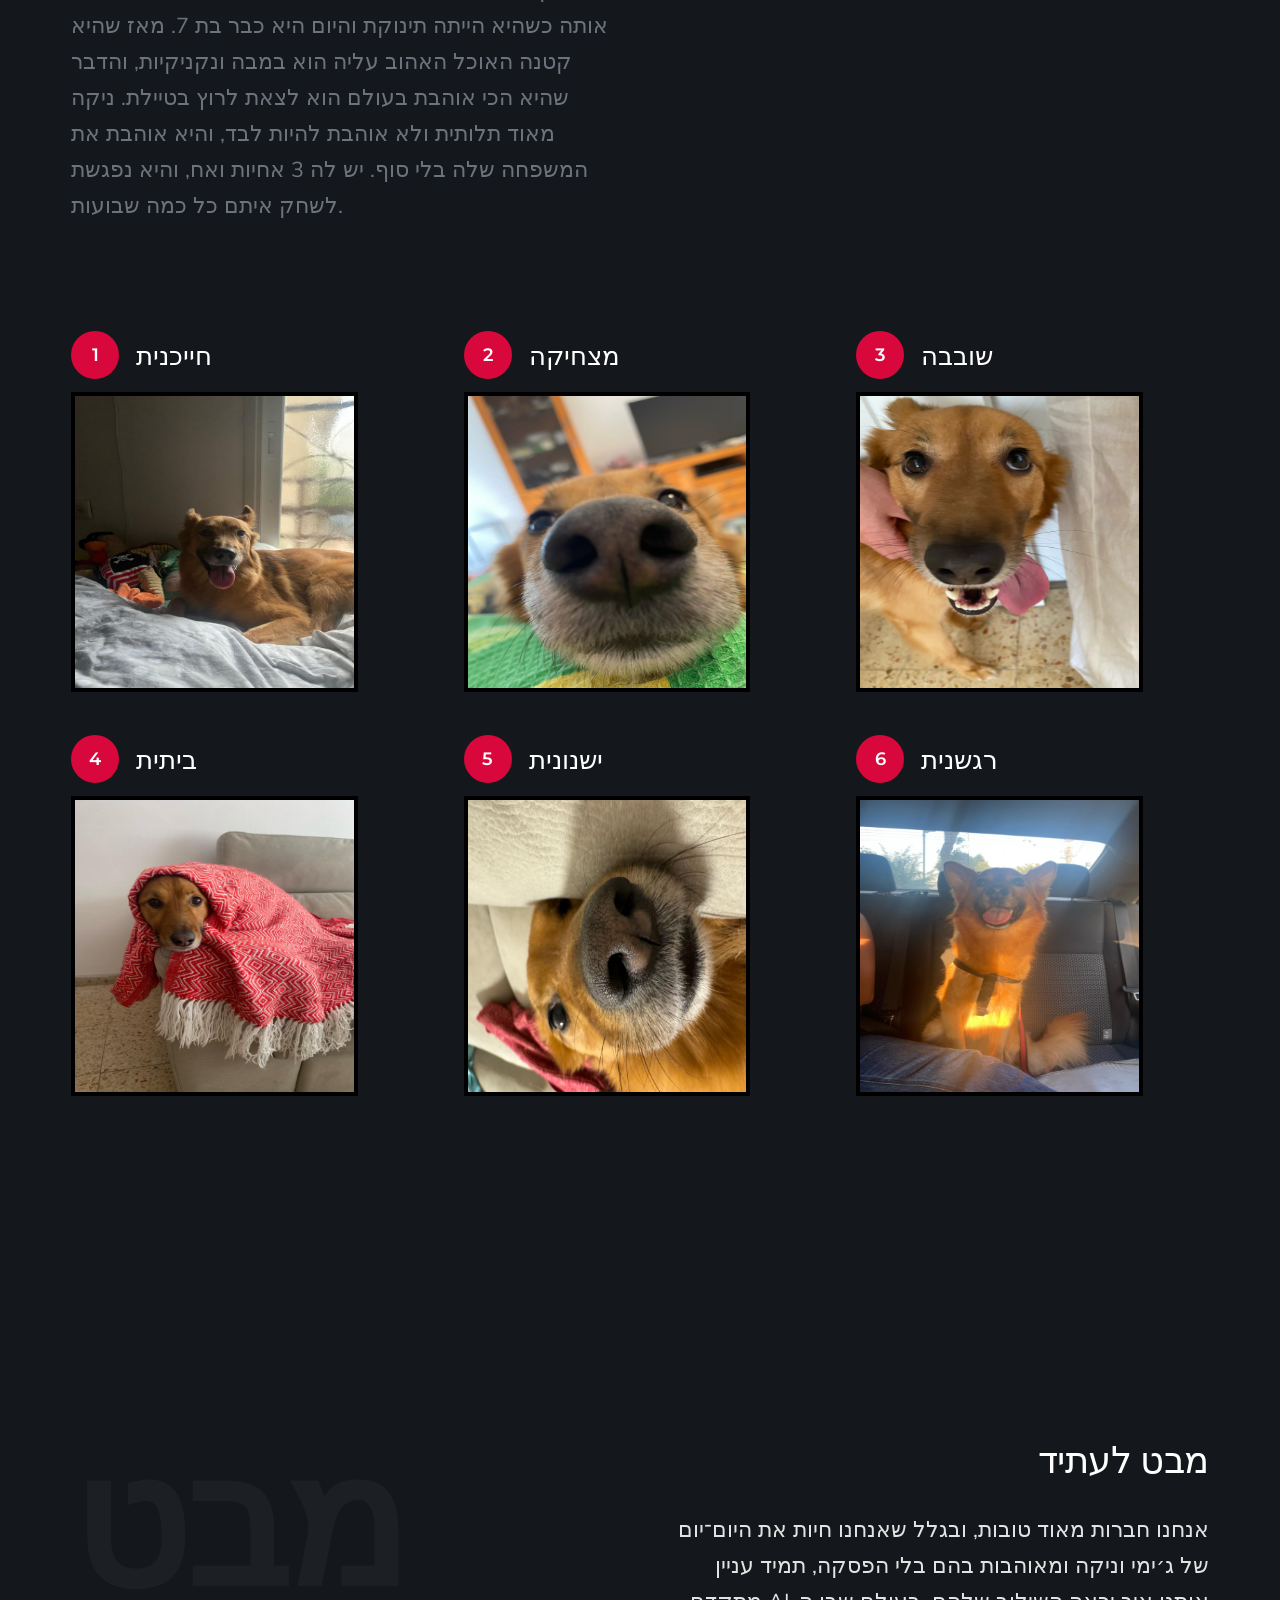
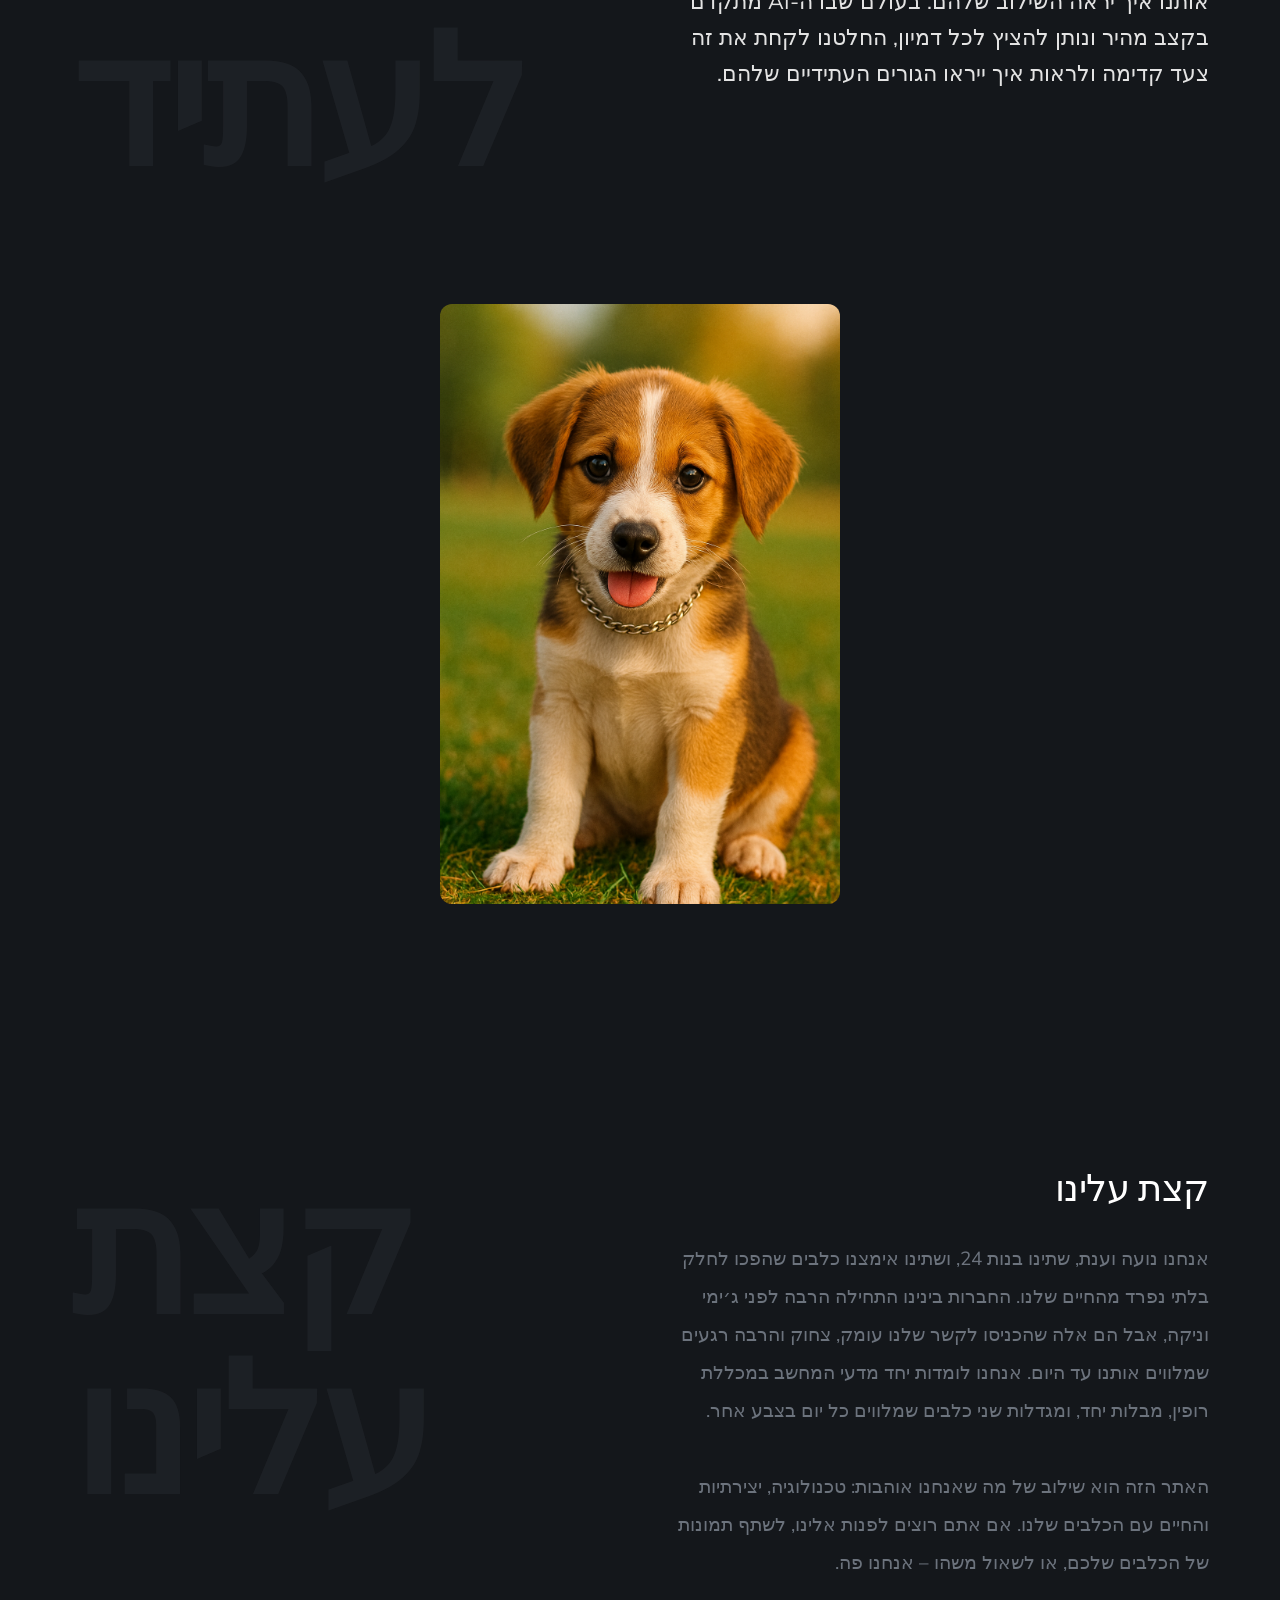
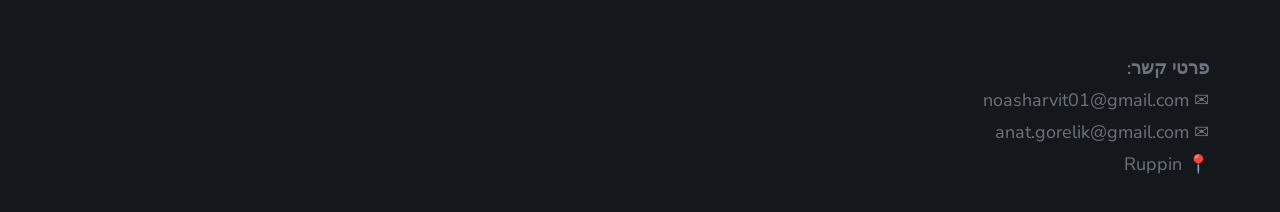
==== commit d25f1c46: "123" ====
--- a/Flare_1_0_0/index.html
+++ b/Flare_1_0_0/index.html
@@ -235,9 +235,9 @@
     </section> <!-- end s-about -->
 <section id="future" class="s-portfolio">
 
-    <div class="row">
-
-        <div class="column large-12">
+    <div class="row s-porfolio__top">
+
+        <div class="column large-6 w-900-stack">
             <div class="section-title" data-num="מבט לעתיד" data-aos="fade-up"></div>
         </div>
 
@@ -250,7 +250,7 @@
             <p class="lead section-main-text" data-aos="fade-up">
                 אנחנו חברות מאוד טובות, ובגלל שאנחנו חיות את היום־יום של ג׳ימי וניקה
                 ומאוהבות בהם בלי הפסקה, תמיד עניין אותנו איך יראה השילוב שלהם.
-                בעולם שבו ה־AI מתקדם בקצב מהיר ונותן להציץ לכל דמיון,
+                בעולם שבו ה-AI מתקדם בקצב מהיר ונותן להציץ לכל דמיון,
                 החלטנו לקחת את זה צעד קדימה ולראות איך ייראו הגורים העתידיים שלהם.
             </p>
 
@@ -258,7 +258,6 @@
 
     </div>
 
-    <!-- החלק של התמונה נשאר כמו שהיה -->
     <div class="row s-portfolio__list">
         <div class="column large-12 w-900-stack" data-aos="fade-up">
             <div class="future-image-wrapper">
@@ -270,20 +269,6 @@
 </section>
 
 
-    </div>
-
-
-    </div> <!-- end s-portfolio__top-->
-
-    <div class="row s-portfolio__list">
-        <div class="column large-12 w-900-stack" data-aos="fade-up">
-            <div class="future-image-wrapper">
-                <img src="images/NewBorn2.png" alt="New Born" class="future-image">
-            </div>
-        </div>
-    </div>
-
-</section>
 
 <section id="aboutUs" class="s-portfolio">
 
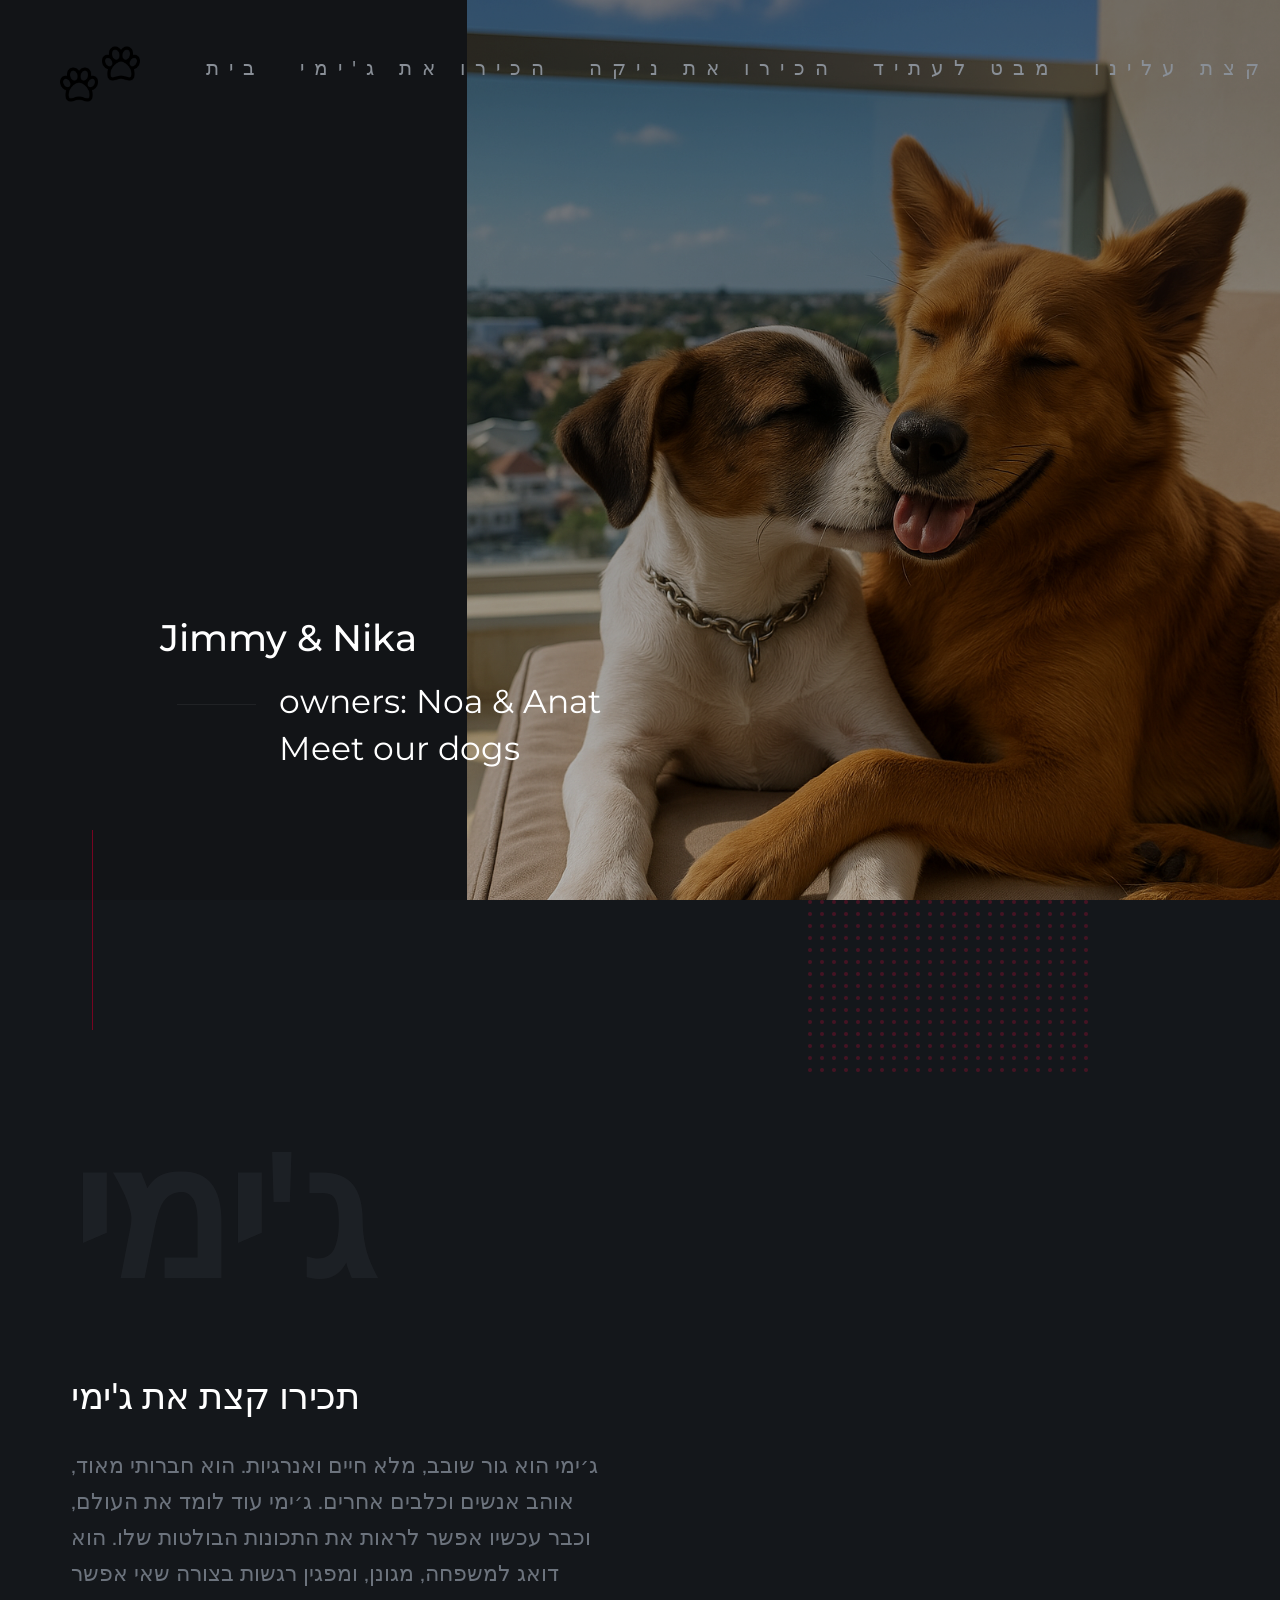
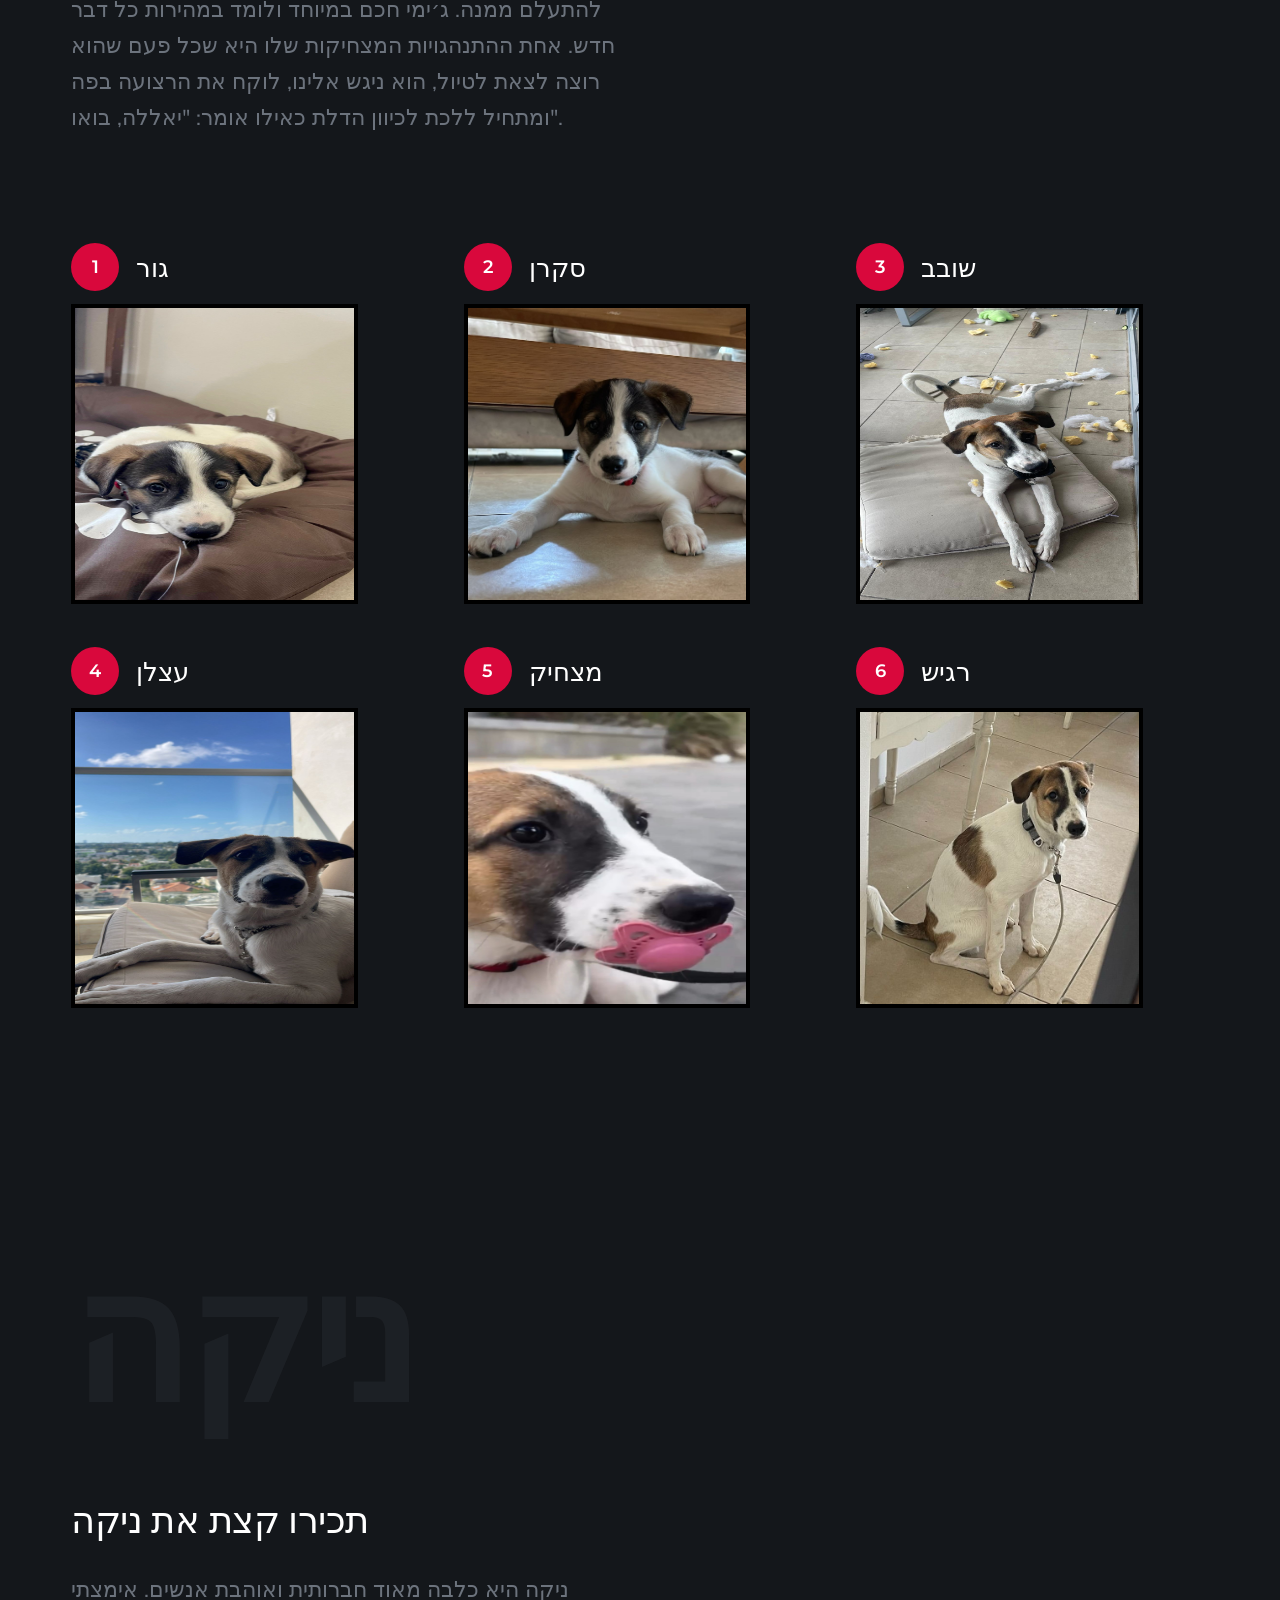
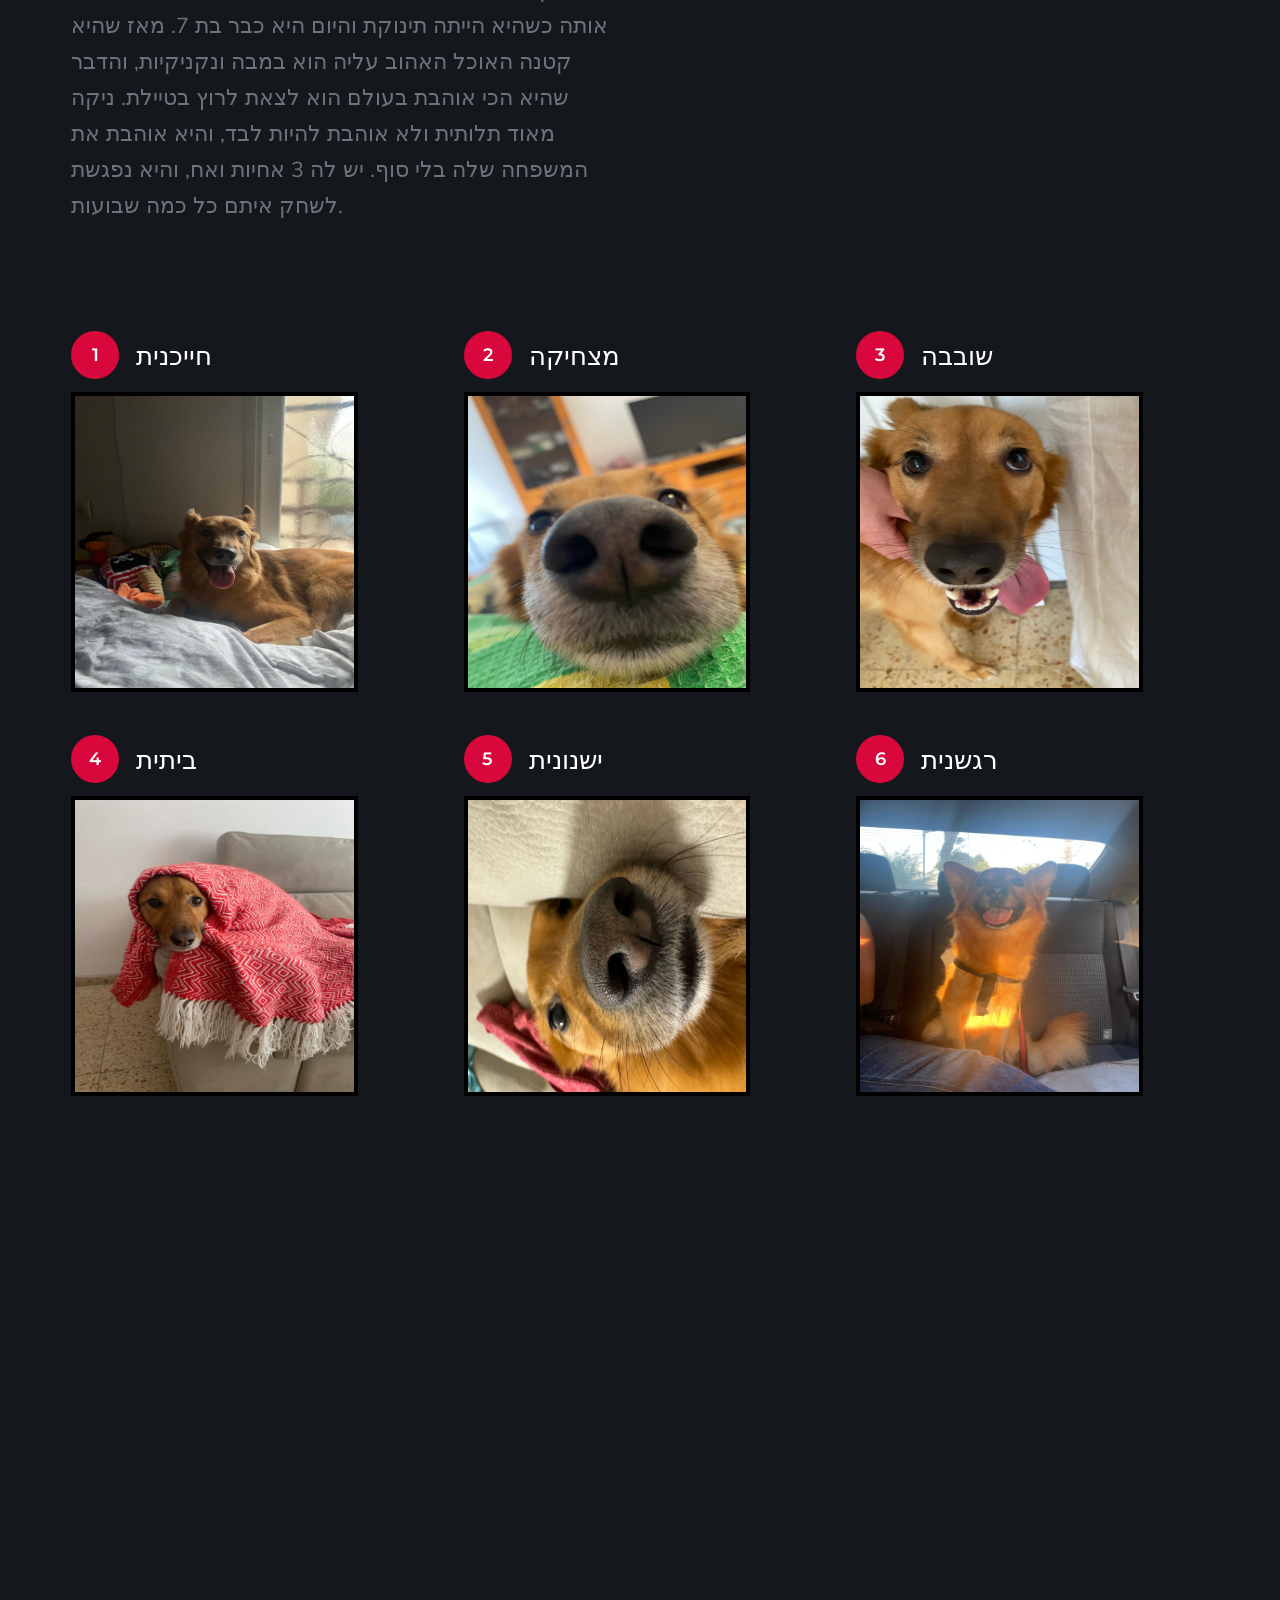
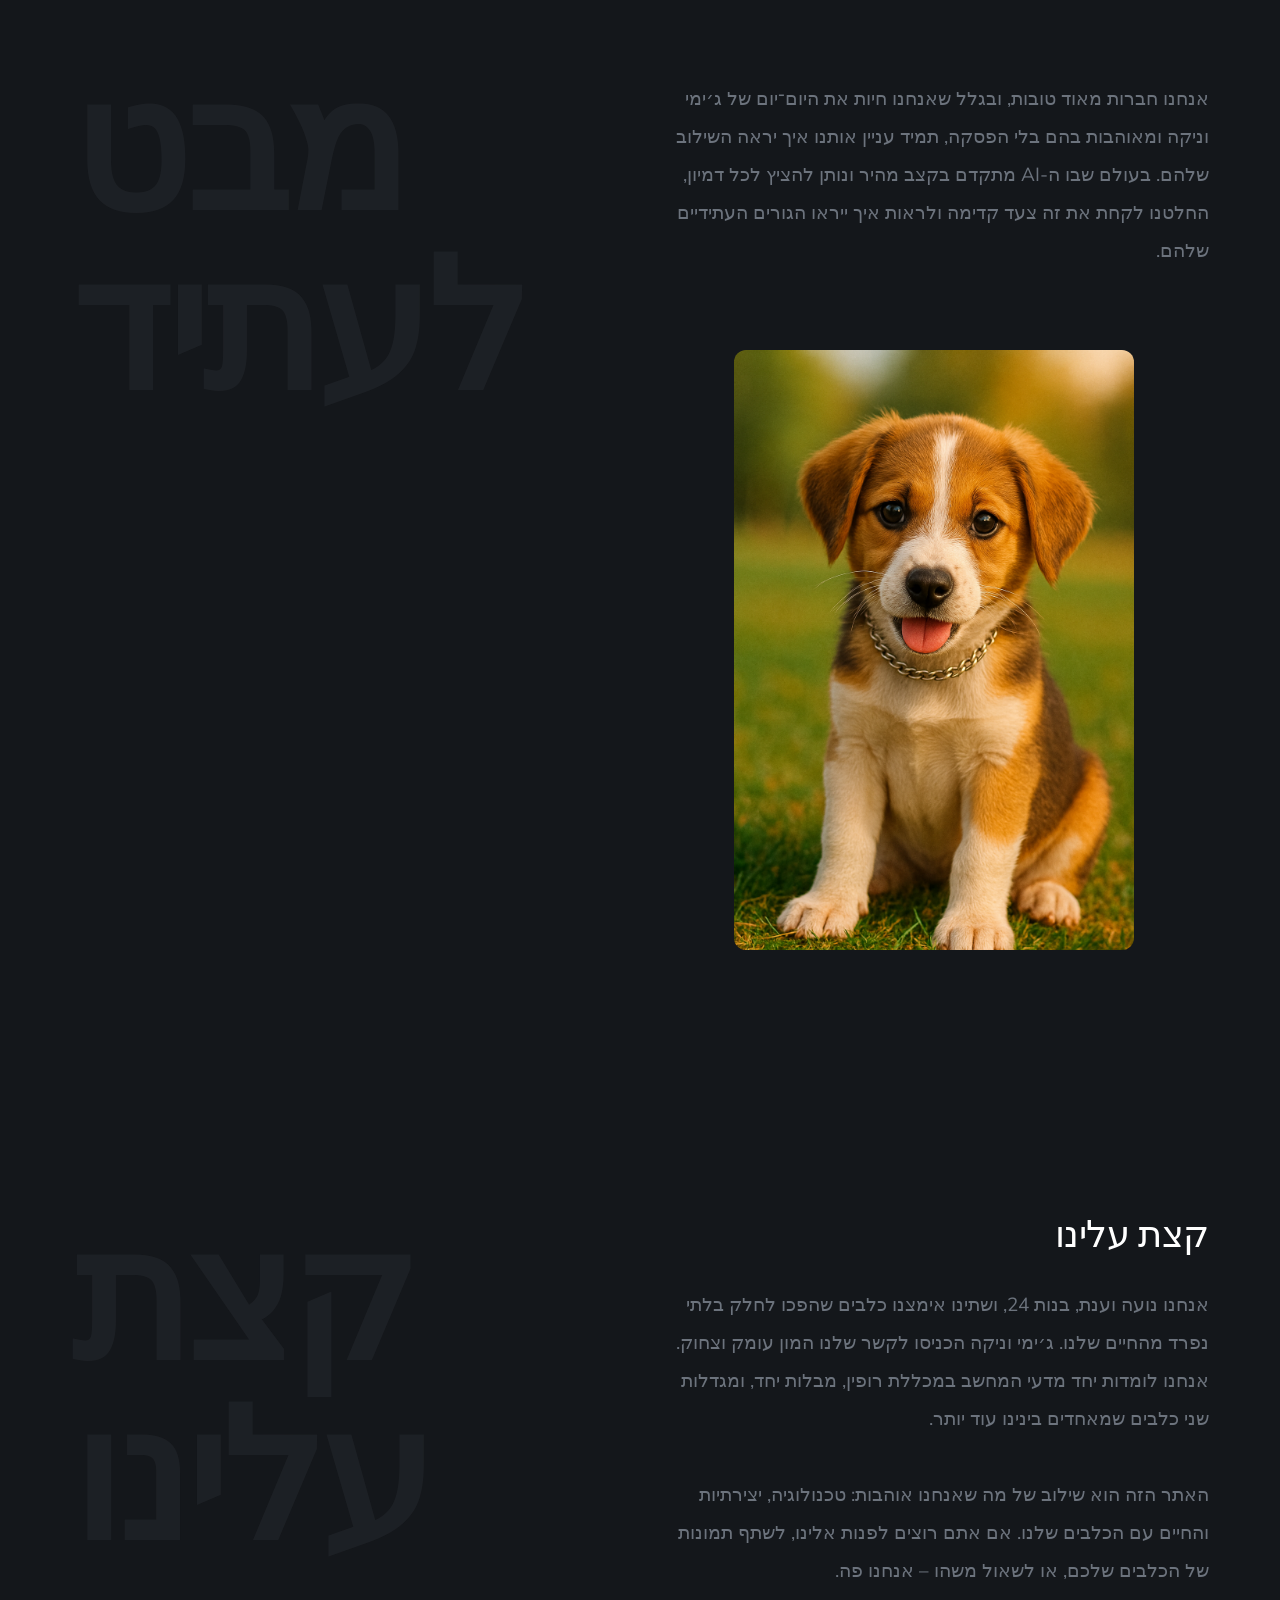
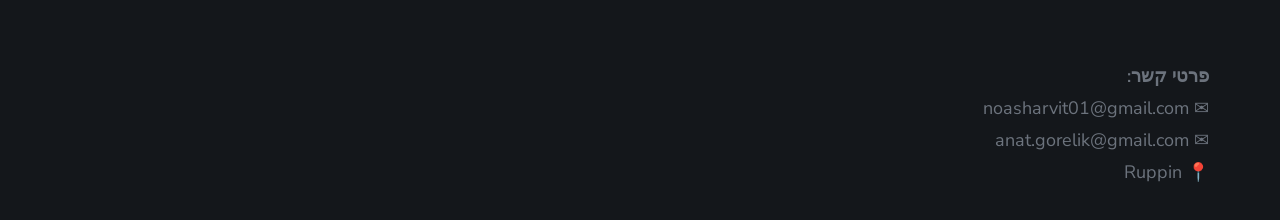
==== commit cda44622: "last!!" ====
--- a/Flare_1_0_0/index.html
+++ b/Flare_1_0_0/index.html
@@ -234,6 +234,7 @@
 
     </section> <!-- end s-about -->
 <section id="future" class="s-portfolio">
+<section id="aboutUs" class="s-portfolio">
 
     <div class="row s-porfolio__top">
 
@@ -241,22 +242,18 @@
             <div class="section-title" data-num="מבט לעתיד" data-aos="fade-up"></div>
         </div>
 
-        <div class="column large-6 w-900-stack s-about__intro-text rtl-block">
-
-            <h1 class="display-1" data-aos="fade-up">
-                מבט לעתיד
-            </h1>
-
-            <p class="lead section-main-text" data-aos="fade-up">
-                אנחנו חברות מאוד טובות, ובגלל שאנחנו חיות את היום־יום של ג׳ימי וניקה
+       <div class="column large-6 w-900-stack s-about__intro-text about-us-block">
+
+    <h1 class="display-1" data-aos="fade-up">
+    </h1>
+
+      <p class="lead about-us-text" data-aos="fade-up">
+   אנחנו חברות מאוד טובות, ובגלל שאנחנו חיות את היום־יום של ג׳ימי וניקה
                 ומאוהבות בהם בלי הפסקה, תמיד עניין אותנו איך יראה השילוב שלהם.
                 בעולם שבו ה-AI מתקדם בקצב מהיר ונותן להציץ לכל דמיון,
                 החלטנו לקחת את זה צעד קדימה ולראות איך ייראו הגורים העתידיים שלהם.
-            </p>
-
-        </div>
-
-    </div>
+        </p>
+
 
     <div class="row s-portfolio__list">
         <div class="column large-12 w-900-stack" data-aos="fade-up">
@@ -285,10 +282,10 @@
     </h1>
 
       <p class="lead about-us-text" data-aos="fade-up">
-         אנחנו נועה וענת, שתינו בנות 24, ושתינו אימצנו כלבים שהפכו לחלק בלתי נפרד מהחיים שלנו.
-        החברות בינינו התחילה הרבה לפני ג׳ימי וניקה, אבל הם אלה שהכניסו לקשר שלנו עומק,
-        צחוק והרבה רגעים שמלווים אותנו עד היום. אנחנו לומדות יחד מדעי המחשב במכללת רופין,
-        מבלות יחד, ומגדלות שני כלבים שמלווים כל יום בצבע אחר.
+         אנחנו נועה וענת, בנות 24, ושתינו אימצנו כלבים שהפכו לחלק בלתי נפרד מהחיים שלנו.
+        ג׳ימי וניקה הכניסו לקשר שלנו המון עומק
+        וצחוק. אנחנו לומדות יחד מדעי המחשב במכללת רופין,
+        מבלות יחד, ומגדלות שני כלבים שמאחדים בינינו עוד יותר.
         <br><br>
         האתר הזה הוא שילוב של מה שאנחנו אוהבות: טכנולוגיה, יצירתיות והחיים עם הכלבים שלנו.
         אם אתם רוצים לפנות אלינו, לשתף תמונות של הכלבים שלכם, או לשאול משהו – אנחנו פה.
@@ -303,12 +300,12 @@
 
 </div>
 
-        </div>
-
+</section>
+    <div class="ss-go-top">
+        <a class="smoothscroll" title="Back to Top" href="#top">
+            top
+        </a>
     </div>
-
-</section>
-
     <script src="js/jquery-3.2.1.min.js"></script>
     <script src="js/plugins.js"></script>
     <script src="js/main.js"></script>
--- a/Flare_1_0_0/css/styles.css
+++ b/Flare_1_0_0/css/styles.css
@@ -3613,6 +3613,8 @@
     padding-top: 20vh;
     padding-bottom: 7vh;
     position: relative;
+    direction: rtl;
+    text-align: left;
 }
 
 .s-hero__content h1 {
@@ -3649,6 +3651,9 @@
     color: var(--color-white);
     padding-left: 3.6em;
     position: relative;
+    text-align: left;
+    direction: rtl;
+    
 }
 
 .s-dogs-content-about::before {
